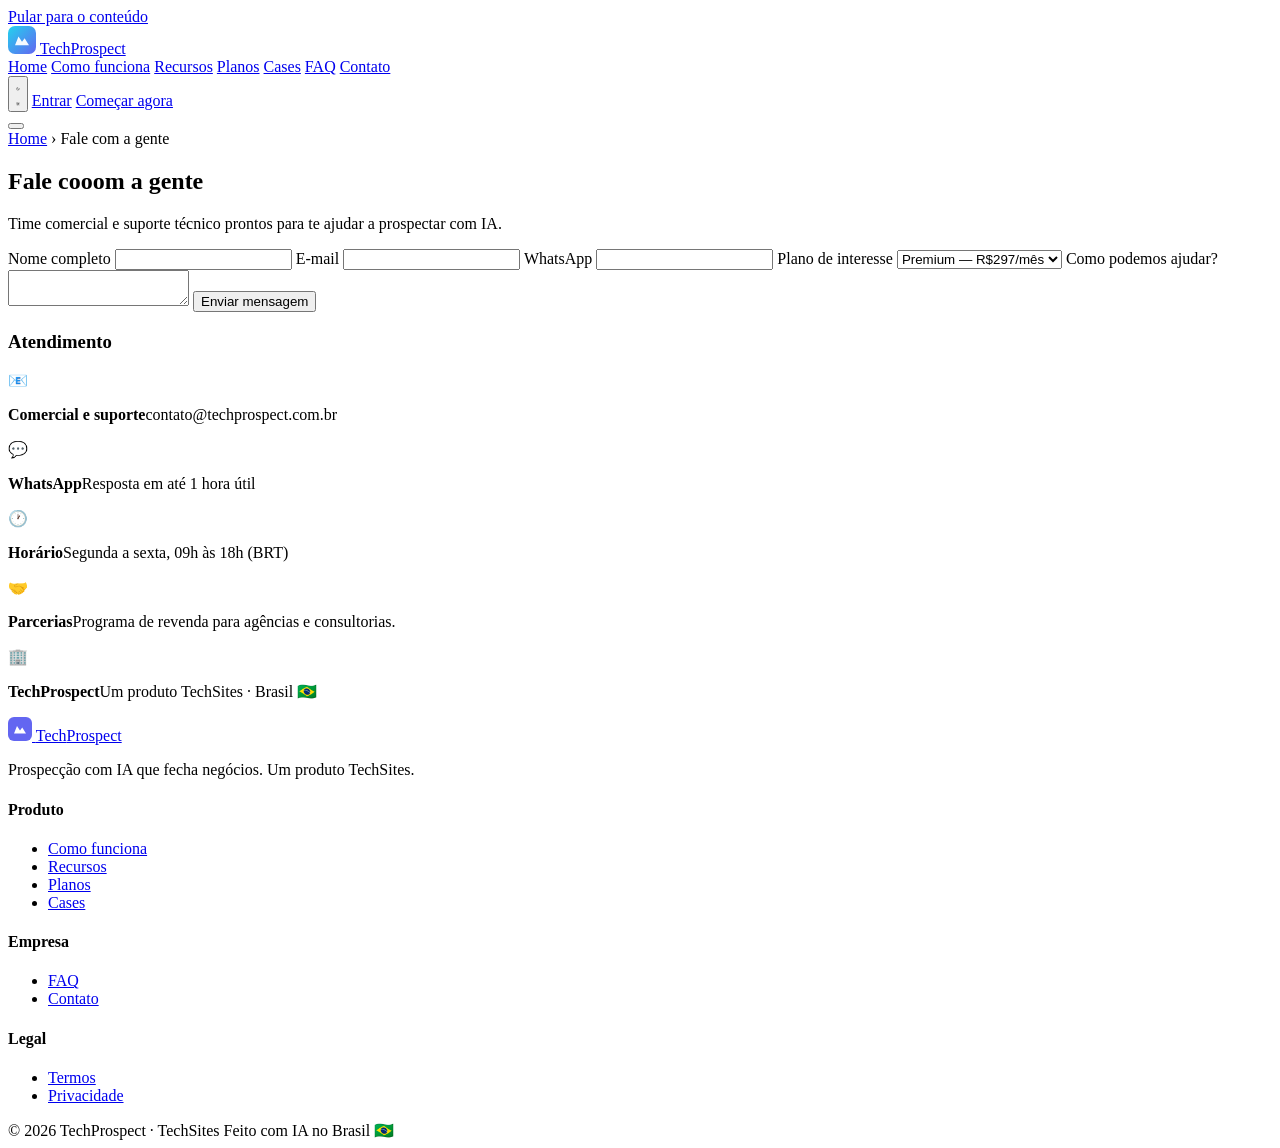
==== index.html @ e8fd4599 "update(techprospect-review/index.html): WYSIWYG edit — 18/04/2026, 16:47:37" ====
<!DOCTYPE html>
<html lang="pt-BR" data-theme="dark"><head>
<meta charset="UTF-8">
<meta name="viewport" content="width=device-width, initial-scale=1.0">
<title>Contato — TechProspect</title>
<meta name="description" content="Fale com o time TechProspect. Atendimento comercial, suporte técnico e parcerias para agências e revendas.">
<meta name="robots" content="index, follow">
<meta name="author" content="TechProspect by TechSites">
<meta name="theme-color" content="#0B1221">
<link rel="canonical" href="https://techprospect.pages.dev/contato.html">

<meta property="og:type" content="website">
<meta property="og:title" content="Contato — TechProspect">
<meta property="og:description" content="Fale com o time TechProspect. Atendimento comercial, suporte técnico e parcerias para agências e revendas.">
<meta property="og:image" content="./assets/images/og-cover.svg">
<meta property="og:url" content="https://techprospect.pages.dev/contato.html">
<meta property="og:site_name" content="TechProspect">
<meta property="og:locale" content="pt_BR">

<meta name="twitter:card" content="summary_large_image">
<meta name="twitter:title" content="Contato — TechProspect">
<meta name="twitter:description" content="Fale com o time TechProspect. Atendimento comercial, suporte técnico e parcerias para agências e revendas.">
<meta name="twitter:image" content="./assets/images/og-cover.svg">

<link rel="icon" type="image/svg+xml" href="./assets/images/favicon.svg">
<link rel="preconnect" href="https://fonts.googleapis.com">
<link rel="preconnect" href="https://fonts.gstatic.com" crossorigin="">
<link href="https://fonts.googleapis.com/css2?family=Inter:wght@400;500;600;700;800&amp;family=Space+Grotesk:wght@500;600;700&amp;display=swap" rel="stylesheet">
<link rel="stylesheet" href="./assets/css/base.css">
<link rel="stylesheet" href="./assets/css/style.css">
<script type="application/ld+json">
{
  "@context": "https://schema.org",
  "@type": "ContactPage",
  "name": "Contato TechProspect",
  "url": "https://techprospect.pages.dev/contato.html"
}
</script>
<script>
/* Theme bootstrap — evita FOUC. Padrão sempre dark quando nada salvo. */
(function(){
  try {
    var t = localStorage.getItem('tp-theme');
    document.documentElement.setAttribute('data-theme', t === 'light' ? 'light' : 'dark');
  } catch(e) {
    document.documentElement.setAttribute('data-theme','dark');
  }
})();
</script>
<script>
/* TechSites WYSIWYG config — usado pelo editor local techsites-editor.js.
   O snippet oficial do Worker v2 (PROMPT-WYSIWYG-SETUP.md) depende de
   /editor-bundle.js no Worker, que hoje retorna 404. Mantemos esta config
   exposta em window.__TECHSITES_EDITOR__ para quando a infra estiver pronta
   e para qualquer integração manual via /api/save-template. Não modificar. */
(function(){
  var SITE_ID = 'techprospect-review';
  var WORKER_URL = 'https://techsites-editor-api.reynaldodallin.workers.dev';
  window.__TECHSITES_EDITOR__ = {
    siteId: SITE_ID,
    workerUrl: WORKER_URL,
    saveEndpoint: WORKER_URL + '/api/save-template',
    githubOwner: 'reynaldodallin',
    githubRepo: 'techprospect-site',
    githubBranch: 'main'
  };
  if (new URLSearchParams(window.location.search).get('edit') === '1') {
    try { localStorage.setItem('techsites_auth','1'); } catch(e) {}
  }
})();
</script>
</head>
<body class="">
<a href="#top" class="skip-link">Pular para o conteúdo</a>

<header class="nav" role="banner">
  <div class="container nav__inner">
    <a href="./" class="brand" aria-label="TechProspect — Página inicial">
      <span class="brand__mark" aria-hidden="true">
        <svg viewBox="0 0 32 32" width="28" height="28"><defs><linearGradient id="g" x1="0" x2="1" y1="0" y2="1"><stop offset="0" stop-color="#22d3ee"></stop><stop offset="1" stop-color="#6366f1"></stop></linearGradient></defs><rect width="32" height="32" rx="8" fill="url(#g)"></rect><path d="M8 22l4-10 4 6 3-4 5 8H8z" fill="#fff" opacity=".95"></path></svg>
      </span>
      <span class="brand__name">Tech<span>Prospect</span></span>
    </a>
    <nav class="nav__links" aria-label="Principal">
      <a href="./">Home</a>
      <a href="./como-funciona.html">Como funciona</a>
      <a href="./recursos.html">Recursos</a>
      <a href="./planos.html">Planos</a>
      <a href="./cases.html">Cases</a>
      <a href="./faq.html">FAQ</a>
      <a href="./contato.html" aria-current="page">Contato</a>
    </nav>
    <div class="nav__cta">
          <button class="theme-toggle" type="button" data-theme-toggle="" aria-label="Ativar tema claro" aria-pressed="false" title="Alternar tema">
      <svg class="theme-toggle__moon" viewBox="0 0 24 24" fill="none" stroke="currentColor" stroke-width="2" stroke-linecap="round" stroke-linejoin="round" aria-hidden="true"><path d="M21 12.79A9 9 0 1 1 11.21 3 7 7 0 0 0 21 12.79z"></path></svg>
      <svg class="theme-toggle__sun" viewBox="0 0 24 24" fill="none" stroke="currentColor" stroke-width="2" stroke-linecap="round" stroke-linejoin="round" aria-hidden="true"><circle cx="12" cy="12" r="4"></circle><path d="M12 2v2M12 20v2M4.93 4.93l1.41 1.41M17.66 17.66l1.41 1.41M2 12h2M20 12h2M4.93 19.07l1.41-1.41M17.66 6.34l1.41-1.41"></path></svg>
    </button>
<a href="./contato.html" class="btn btn--ghost">Entrar</a>
      <a href="./planos.html" class="btn btn--primary">Começar agora</a>
    </div>
    <button class="nav__burger" aria-label="Abrir menu" aria-expanded="false" id="burger">
      <span></span><span></span><span></span>
    </button>
  </div>
</header>
<nav class="breadcrumbs" aria-label="Você está em">
  <div class="container">
    <a href="./">Home</a> <span aria-hidden="true">›</span>
    <span aria-current="page">Fale com a gente</span>
  </div>
</nav>
<section class="page-hero">
  <div class="page-hero__bg" aria-hidden="true">
    <div class="orb orb--a"></div>
    <div class="orb orb--b"></div>
    <div class="grid-lines"></div>
  </div>
  <div class="container page-hero__inner">
    <h1 data-editable="text">Fale cooom a gente</h1>
    <p class="lead" data-editable="rich">Time comercial e suporte técnico prontos para te ajudar a prospectar com IA.</p>
  </div>
</section>

<main id="top">

<section class="section">
  <div class="container">
    <div class="contact-grid">
      <form class="form" data-form="contact" novalidate="">
        <label>Nome completo
          <input type="text" name="nome" required="" autocomplete="name">
        </label>
        <label>E-mail
          <input type="email" name="email" required="" autocomplete="email">
        </label>
        <label>WhatsApp
          <input type="tel" name="whatsapp" required="" autocomplete="tel">
        </label>
        <label>Plano de interesse
          <select name="plano">
            <option value="basic">Basic — R$97/mês</option>
            <option value="premium" selected="">Premium — R$297/mês</option>
            <option value="parceria">Parceria / Agência</option>
            <option value="outro">Outro</option>
          </select>
        </label>
        <label>Como podemos ajudar?
          <textarea name="mensagem" required=""></textarea>
        </label>
        <button type="submit" class="btn btn--primary btn--lg">Enviar mensagem</button>
        <p data-status="" hidden="" style="color:#86efac;margin:0;font-size:14px"></p>
      </form>

      <div class="contact-info">
        <h3 data-editable="text">Atendimento</h3>
        <div class="info-item">
          <span>📧</span>
          <p><strong data-editable="text">Comercial e suporte</strong><span data-editable="text">contato@techprospect.com.br</span></p>
        </div>
        <div class="info-item">
          <span>💬</span>
          <p><strong data-editable="text">WhatsApp</strong><span data-editable="text">Resposta em até 1 hora útil</span></p>
        </div>
        <div class="info-item">
          <span>🕐</span>
          <p><strong data-editable="text">Horário</strong><span data-editable="text">Segunda a sexta, 09h às 18h (BRT)</span></p>
        </div>
        <div class="info-item">
          <span>🤝</span>
          <p><strong data-editable="text">Parcerias</strong><span data-editable="text">Programa de revenda para agências e consultorias.</span></p>
        </div>
        <div class="info-item">
          <span>🏢</span>
          <p><strong data-editable="text">TechProspect</strong><span data-editable="text">Um produto TechSites · Brasil 🇧🇷</span></p>
        </div>
      </div>
    </div>
  </div>
</section>

</main>
<footer class="foot">
  <div class="container foot__grid">
    <div>
      <a href="./" class="brand">
        <span class="brand__mark" aria-hidden="true">
          <svg viewBox="0 0 32 32" width="24" height="24"><rect width="32" height="32" rx="8" fill="#6366f1"></rect><path d="M8 22l4-10 4 6 3-4 5 8H8z" fill="#fff"></path></svg>
        </span>
        <span class="brand__name">Tech<span>Prospect</span></span>
      </a>
      <p class="foot__tag" data-editable="rich">Prospecção com IA que fecha negócios. Um produto TechSites.</p>
    </div>
    <div>
      <h4>Produto</h4>
      <ul>
        <li><a href="./como-funciona.html">Como funciona</a></li>
        <li><a href="./recursos.html">Recursos</a></li>
        <li><a href="./planos.html">Planos</a></li>
        <li><a href="./cases.html">Cases</a></li>
      </ul>
    </div>
    <div>
      <h4>Empresa</h4>
      <ul>
        <li><a href="./faq.html">FAQ</a></li>
        <li><a href="./contato.html">Contato</a></li>
      </ul>
    </div>
    <div>
      <h4>Legal</h4>
      <ul>
        <li><a href="./termos.html">Termos</a></li>
        <li><a href="./privacidade.html">Privacidade</a></li>
      </ul>
    </div>
  </div>
  <div class="container foot__bottom">
    <span>© <span id="year">2026</span> TechProspect · TechSites</span>
    <span>Feito com IA no Brasil 🇧🇷</span>
  </div>
</footer>

<script src="./assets/js/app.js" defer=""></script>




<!-- TechSites Editor -->
<script src="./assets/js/techsites-editor.js?v=2.0" defer></script>
</body></html>
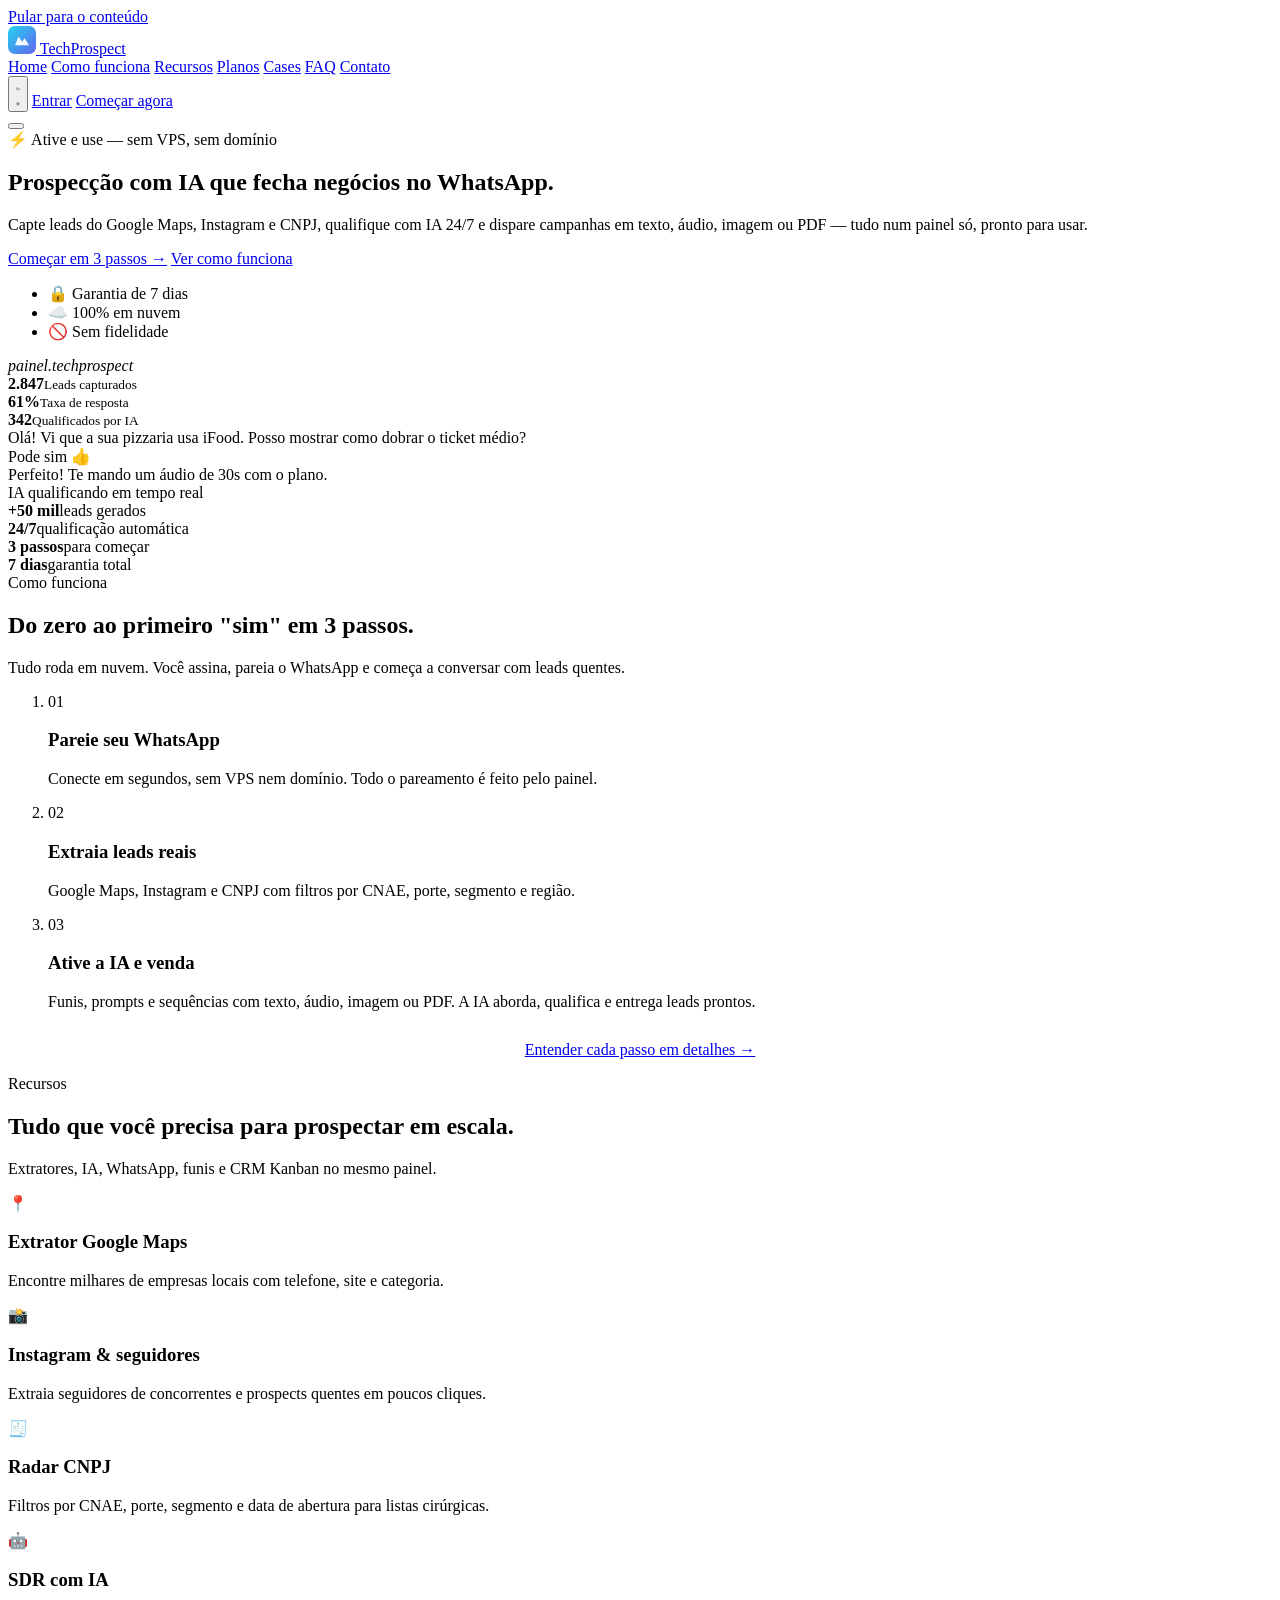
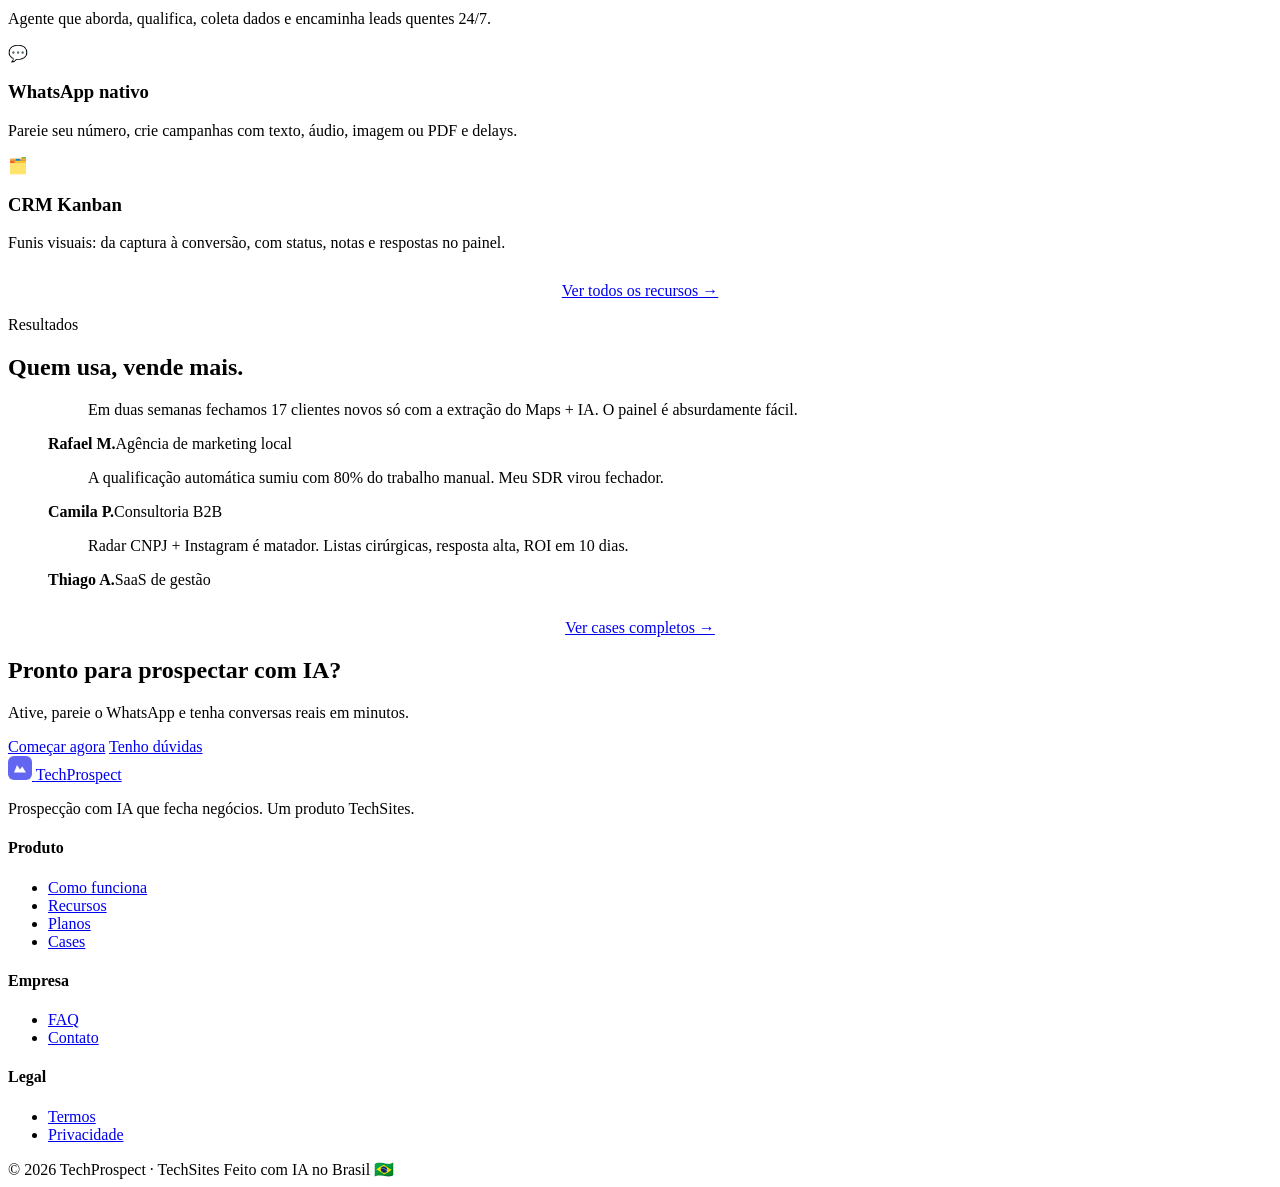
==== commit c1b77f00: "update(techprospect-review/index.html): WYSIWYG edit — 18/04/2026, 16:48:06" ====
--- a/index.html
+++ b/index.html
@@ -2,38 +2,56 @@
 <html lang="pt-BR" data-theme="dark"><head>
 <meta charset="UTF-8">
 <meta name="viewport" content="width=device-width, initial-scale=1.0">
-<title>Contato — TechProspect</title>
-<meta name="description" content="Fale com o time TechProspect. Atendimento comercial, suporte técnico e parcerias para agências e revendas.">
+<title>TechProspect — Prospecção com IA, WhatsApp e Funis</title>
+<meta name="description" content="Plataforma de prospecção com IA: extratores do Google Maps, Instagram e CNPJ, disparos no WhatsApp, funis e CRM Kanban. Ative, pareie e comece em minutos.">
 <meta name="robots" content="index, follow">
 <meta name="author" content="TechProspect by TechSites">
 <meta name="theme-color" content="#0B1221">
-<link rel="canonical" href="https://techprospect.pages.dev/contato.html">
+<link rel="canonical" href="https://techprospect.pages.dev/">
 
 <meta property="og:type" content="website">
-<meta property="og:title" content="Contato — TechProspect">
-<meta property="og:description" content="Fale com o time TechProspect. Atendimento comercial, suporte técnico e parcerias para agências e revendas.">
+<meta property="og:title" content="TechProspect — Prospecção com IA que fecha negócios">
+<meta property="og:description" content="IA + WhatsApp + Google Maps + Instagram + CNPJ. Capte, qualifique e feche leads em piloto automático. Sem VPS, sem domínio.">
 <meta property="og:image" content="./assets/images/og-cover.svg">
-<meta property="og:url" content="https://techprospect.pages.dev/contato.html">
+<meta property="og:url" content="https://techprospect.pages.dev/">
 <meta property="og:site_name" content="TechProspect">
 <meta property="og:locale" content="pt_BR">
 
 <meta name="twitter:card" content="summary_large_image">
-<meta name="twitter:title" content="Contato — TechProspect">
-<meta name="twitter:description" content="Fale com o time TechProspect. Atendimento comercial, suporte técnico e parcerias para agências e revendas.">
+<meta name="twitter:title" content="TechProspect — Prospecção com IA que fecha negócios">
+<meta name="twitter:description" content="IA + WhatsApp + Google Maps + Instagram + CNPJ. Capte, qualifique e feche leads em piloto automático.">
 <meta name="twitter:image" content="./assets/images/og-cover.svg">
 
 <link rel="icon" type="image/svg+xml" href="./assets/images/favicon.svg">
 <link rel="preconnect" href="https://fonts.googleapis.com">
 <link rel="preconnect" href="https://fonts.gstatic.com" crossorigin="">
 <link href="https://fonts.googleapis.com/css2?family=Inter:wght@400;500;600;700;800&amp;family=Space+Grotesk:wght@500;600;700&amp;display=swap" rel="stylesheet">
+
 <link rel="stylesheet" href="./assets/css/base.css">
 <link rel="stylesheet" href="./assets/css/style.css">
+
 <script type="application/ld+json">
 {
   "@context": "https://schema.org",
-  "@type": "ContactPage",
-  "name": "Contato TechProspect",
-  "url": "https://techprospect.pages.dev/contato.html"
+  "@graph": [
+    {
+      "@type": "Organization",
+      "name": "TechProspect",
+      "url": "https://techprospect.pages.dev/",
+      "logo": "https://techprospect.pages.dev/assets/images/favicon.svg",
+      "parentOrganization": { "@type": "Organization", "name": "TechSites" },
+      "contactPoint": { "@type": "ContactPoint", "email": "contato@techprospect.com.br", "contactType": "customer support" }
+    },
+    {
+      "@type": "SoftwareApplication",
+      "name": "TechProspect",
+      "applicationCategory": "BusinessApplication",
+      "operatingSystem": "Web",
+      "description": "Plataforma SaaS de prospecção com IA: extratores (Google Maps, Instagram, CNPJ), WhatsApp, funis, CRM Kanban e qualificação 24/7.",
+      "offers": { "@type": "AggregateOffer", "priceCurrency": "BRL", "lowPrice": "97", "highPrice": "297" },
+      "publisher": { "@type": "Organization", "name": "TechSites" }
+    }
+  ]
 }
 </script>
 <script>
@@ -71,6 +89,7 @@
 </script>
 </head>
 <body class="">
+
 <a href="#top" class="skip-link">Pular para o conteúdo</a>
 
 <header class="nav" role="banner">
@@ -82,13 +101,13 @@
       <span class="brand__name">Tech<span>Prospect</span></span>
     </a>
     <nav class="nav__links" aria-label="Principal">
-      <a href="./">Home</a>
+      <a href="./" aria-current="page">Home</a>
       <a href="./como-funciona.html">Como funciona</a>
       <a href="./recursos.html">Recursos</a>
       <a href="./planos.html">Planos</a>
       <a href="./cases.html">Cases</a>
       <a href="./faq.html">FAQ</a>
-      <a href="./contato.html" aria-current="page">Contato</a>
+      <a href="./contato.html">Contato</a>
     </nav>
     <div class="nav__cta">
           <button class="theme-toggle" type="button" data-theme-toggle="" aria-label="Ativar tema claro" aria-pressed="false" title="Alternar tema">
@@ -103,82 +122,172 @@
     </button>
   </div>
 </header>
-<nav class="breadcrumbs" aria-label="Você está em">
-  <div class="container">
-    <a href="./">Home</a> <span aria-hidden="true">›</span>
-    <span aria-current="page">Fale com a gente</span>
-  </div>
-</nav>
-<section class="page-hero">
-  <div class="page-hero__bg" aria-hidden="true">
+
+<main id="top">
+
+<section class="hero">
+  <div class="hero__bg" aria-hidden="true">
     <div class="orb orb--a"></div>
     <div class="orb orb--b"></div>
     <div class="grid-lines"></div>
   </div>
-  <div class="container page-hero__inner">
-    <h1 data-editable="text">Fale cooom a gente</h1>
-    <p class="lead" data-editable="rich">Time comercial e suporte técnico prontos para te ajudar a prospectar com IA.</p>
-  </div>
-</section>
-
-<main id="top">
+  <div class="container hero__grid">
+    <div class="hero__copy">
+      <span class="badge" data-editable="text">⚡ Ative e use — sem VPS, sem domínio</span>
+      <h1 data-editable="text">Prospecção com <span class="grad">IA que fecha</span> negócios no WhatsApp.</h1>
+      <p class="lead" data-editable="rich">Capte leads do Google Maps, Instagram e CNPJ, qualifique com IA 24/7 e dispare campanhas em texto, áudio, imagem ou PDF — tudo num painel só, pronto para usar.</p>
+      <div class="hero__ctas">
+        <a href="./planos.html" class="btn btn--primary btn--lg" data-editable="link">Começar em 3 passos →</a>
+        <a href="./como-funciona.html" class="btn btn--outline btn--lg" data-editable="link">Ver como funciona</a>
+      </div>
+      <ul class="hero__trust">
+        <li data-editable="text">🔒 Garantia de 7 dias</li>
+        <li data-editable="text">☁️ 100% em nuvem</li>
+        <li data-editable="text">🚫 Sem fidelidade</li>
+      </ul>
+    </div>
+    <div class="hero__visual">
+      <div class="mock">
+        <div class="mock__head">
+          <span></span><span></span><span></span>
+          <em>painel.techprospect</em>
+        </div>
+        <div class="mock__body">
+          <div class="kpi">
+            <div class="kpi__item"><strong data-editable="text">2.847</strong><small data-editable="text">Leads capturados</small></div>
+            <div class="kpi__item"><strong data-editable="text">61%</strong><small data-editable="text">Taxa de resposta</small></div>
+            <div class="kpi__item"><strong data-editable="text">342</strong><small data-editable="text">Qualificados por IA</small></div>
+          </div>
+          <div class="chat">
+            <div class="bubble bubble--in">Olá! Vi que a sua pizzaria usa iFood. Posso mostrar como dobrar o ticket médio?</div>
+            <div class="bubble bubble--out">Pode sim 👍</div>
+            <div class="bubble bubble--in">Perfeito! Te mando um áudio de 30s com o plano.</div>
+            <div class="typing" aria-hidden="true"><span></span><span></span><span></span></div>
+          </div>
+          <div class="tag">IA qualificando em tempo real</div>
+        </div>
+      </div>
+    </div>
+  </div>
+</section>
+
+<section class="stripe">
+  <div class="container stripe__grid">
+    <div><strong data-editable="text">+50 mil</strong><span data-editable="text">leads gerados</span></div>
+    <div><strong data-editable="text">24/7</strong><span data-editable="text">qualificação automática</span></div>
+    <div><strong data-editable="text">3 passos</strong><span data-editable="text">para começar</span></div>
+    <div><strong data-editable="text">7 dias</strong><span data-editable="text">garantia total</span></div>
+  </div>
+</section>
 
 <section class="section">
   <div class="container">
-    <div class="contact-grid">
-      <form class="form" data-form="contact" novalidate="">
-        <label>Nome completo
-          <input type="text" name="nome" required="" autocomplete="name">
-        </label>
-        <label>E-mail
-          <input type="email" name="email" required="" autocomplete="email">
-        </label>
-        <label>WhatsApp
-          <input type="tel" name="whatsapp" required="" autocomplete="tel">
-        </label>
-        <label>Plano de interesse
-          <select name="plano">
-            <option value="basic">Basic — R$97/mês</option>
-            <option value="premium" selected="">Premium — R$297/mês</option>
-            <option value="parceria">Parceria / Agência</option>
-            <option value="outro">Outro</option>
-          </select>
-        </label>
-        <label>Como podemos ajudar?
-          <textarea name="mensagem" required=""></textarea>
-        </label>
-        <button type="submit" class="btn btn--primary btn--lg">Enviar mensagem</button>
-        <p data-status="" hidden="" style="color:#86efac;margin:0;font-size:14px"></p>
-      </form>
-
-      <div class="contact-info">
-        <h3 data-editable="text">Atendimento</h3>
-        <div class="info-item">
-          <span>📧</span>
-          <p><strong data-editable="text">Comercial e suporte</strong><span data-editable="text">contato@techprospect.com.br</span></p>
-        </div>
-        <div class="info-item">
-          <span>💬</span>
-          <p><strong data-editable="text">WhatsApp</strong><span data-editable="text">Resposta em até 1 hora útil</span></p>
-        </div>
-        <div class="info-item">
-          <span>🕐</span>
-          <p><strong data-editable="text">Horário</strong><span data-editable="text">Segunda a sexta, 09h às 18h (BRT)</span></p>
-        </div>
-        <div class="info-item">
-          <span>🤝</span>
-          <p><strong data-editable="text">Parcerias</strong><span data-editable="text">Programa de revenda para agências e consultorias.</span></p>
-        </div>
-        <div class="info-item">
-          <span>🏢</span>
-          <p><strong data-editable="text">TechProspect</strong><span data-editable="text">Um produto TechSites · Brasil 🇧🇷</span></p>
-        </div>
-      </div>
+    <header class="sec-head">
+      <span class="eyebrow" data-editable="text">Como funciona</span>
+      <h2 data-editable="text">Do zero ao primeiro "sim" em <span class="grad">3 passos</span>.</h2>
+      <p data-editable="rich">Tudo roda em nuvem. Você assina, pareia o WhatsApp e começa a conversar com leads quentes.</p>
+    </header>
+    <ol class="steps">
+      <li>
+        <div class="steps__num">01</div>
+        <h3 data-editable="text">Pareie seu WhatsApp</h3>
+        <p data-editable="rich">Conecte em segundos, sem VPS nem domínio. Todo o pareamento é feito pelo painel.</p>
+      </li>
+      <li>
+        <div class="steps__num">02</div>
+        <h3 data-editable="text">Extraia leads reais</h3>
+        <p data-editable="rich">Google Maps, Instagram e CNPJ com filtros por CNAE, porte, segmento e região.</p>
+      </li>
+      <li>
+        <div class="steps__num">03</div>
+        <h3 data-editable="text">Ative a IA e venda</h3>
+        <p data-editable="rich">Funis, prompts e sequências com texto, áudio, imagem ou PDF. A IA aborda, qualifica e entrega leads prontos.</p>
+      </li>
+    </ol>
+    <p style="text-align:center;margin-top:30px"><a href="./como-funciona.html" class="btn btn--outline" data-editable="link">Entender cada passo em detalhes →</a></p>
+  </div>
+</section>
+
+<section class="section section--alt">
+  <div class="container">
+    <header class="sec-head">
+      <span class="eyebrow" data-editable="text">Recursos</span>
+      <h2 data-editable="text">Tudo que você precisa para <span class="grad">prospectar em escala</span>.</h2>
+      <p data-editable="rich">Extratores, IA, WhatsApp, funis e CRM Kanban no mesmo painel.</p>
+    </header>
+    <div class="features">
+      <article class="feature">
+        <div class="feature__icon" style="--c1:#22d3ee;--c2:#3b82f6" aria-hidden="true">📍</div>
+        <h3 data-editable="text">Extrator Google Maps</h3>
+        <p data-editable="rich">Encontre milhares de empresas locais com telefone, site e categoria.</p>
+      </article>
+      <article class="feature">
+        <div class="feature__icon" style="--c1:#f472b6;--c2:#a855f7" aria-hidden="true">📸</div>
+        <h3 data-editable="text">Instagram &amp; seguidores</h3>
+        <p data-editable="rich">Extraia seguidores de concorrentes e prospects quentes em poucos cliques.</p>
+      </article>
+      <article class="feature">
+        <div class="feature__icon" style="--c1:#34d399;--c2:#059669" aria-hidden="true">🧾</div>
+        <h3 data-editable="text">Radar CNPJ</h3>
+        <p data-editable="rich">Filtros por CNAE, porte, segmento e data de abertura para listas cirúrgicas.</p>
+      </article>
+      <article class="feature">
+        <div class="feature__icon" style="--c1:#fbbf24;--c2:#f97316" aria-hidden="true">🤖</div>
+        <h3 data-editable="text">SDR com IA</h3>
+        <p data-editable="rich">Agente que aborda, qualifica, coleta dados e encaminha leads quentes 24/7.</p>
+      </article>
+      <article class="feature">
+        <div class="feature__icon" style="--c1:#38bdf8;--c2:#6366f1" aria-hidden="true">💬</div>
+        <h3 data-editable="text">WhatsApp nativo</h3>
+        <p data-editable="rich">Pareie seu número, crie campanhas com texto, áudio, imagem ou PDF e delays.</p>
+      </article>
+      <article class="feature">
+        <div class="feature__icon" style="--c1:#fb7185;--c2:#ef4444" aria-hidden="true">🗂️</div>
+        <h3 data-editable="text">CRM Kanban</h3>
+        <p data-editable="rich">Funis visuais: da captura à conversão, com status, notas e respostas no painel.</p>
+      </article>
+    </div>
+    <p style="text-align:center;margin-top:30px"><a href="./recursos.html" class="btn btn--outline" data-editable="link">Ver todos os recursos →</a></p>
+  </div>
+</section>
+
+<section class="section">
+  <div class="container">
+    <header class="sec-head">
+      <span class="eyebrow" data-editable="text">Resultados</span>
+      <h2 data-editable="text">Quem usa, <span class="grad">vende mais</span>.</h2>
+    </header>
+    <div class="testimonials">
+      <figure class="quote">
+        <blockquote data-editable="rich">Em duas semanas fechamos 17 clientes novos só com a extração do Maps + IA. O painel é absurdamente fácil.</blockquote>
+        <figcaption><strong data-editable="text">Rafael M.</strong><span data-editable="text">Agência de marketing local</span></figcaption>
+      </figure>
+      <figure class="quote">
+        <blockquote data-editable="rich">A qualificação automática sumiu com 80% do trabalho manual. Meu SDR virou fechador.</blockquote>
+        <figcaption><strong data-editable="text">Camila P.</strong><span data-editable="text">Consultoria B2B</span></figcaption>
+      </figure>
+      <figure class="quote">
+        <blockquote data-editable="rich">Radar CNPJ + Instagram é matador. Listas cirúrgicas, resposta alta, ROI em 10 dias.</blockquote>
+        <figcaption><strong data-editable="text">Thiago A.</strong><span data-editable="text">SaaS de gestão</span></figcaption>
+      </figure>
+    </div>
+    <p style="text-align:center;margin-top:30px"><a href="./cases.html" class="btn btn--outline" data-editable="link">Ver cases completos →</a></p>
+  </div>
+</section>
+
+<section class="cta">
+  <div class="container cta__inner">
+    <h2 data-editable="text">Pronto para <span class="grad">prospectar com IA</span>?</h2>
+    <p data-editable="rich">Ative, pareie o WhatsApp e tenha conversas reais em minutos.</p>
+    <div class="cta__actions">
+      <a href="./planos.html" class="btn btn--primary btn--lg" data-editable="link">Começar agora</a>
+      <a href="./faq.html" class="btn btn--ghost btn--lg" data-editable="link">Tenho dúvidas</a>
     </div>
   </div>
 </section>
 
 </main>
+
 <footer class="foot">
   <div class="container foot__grid">
     <div>
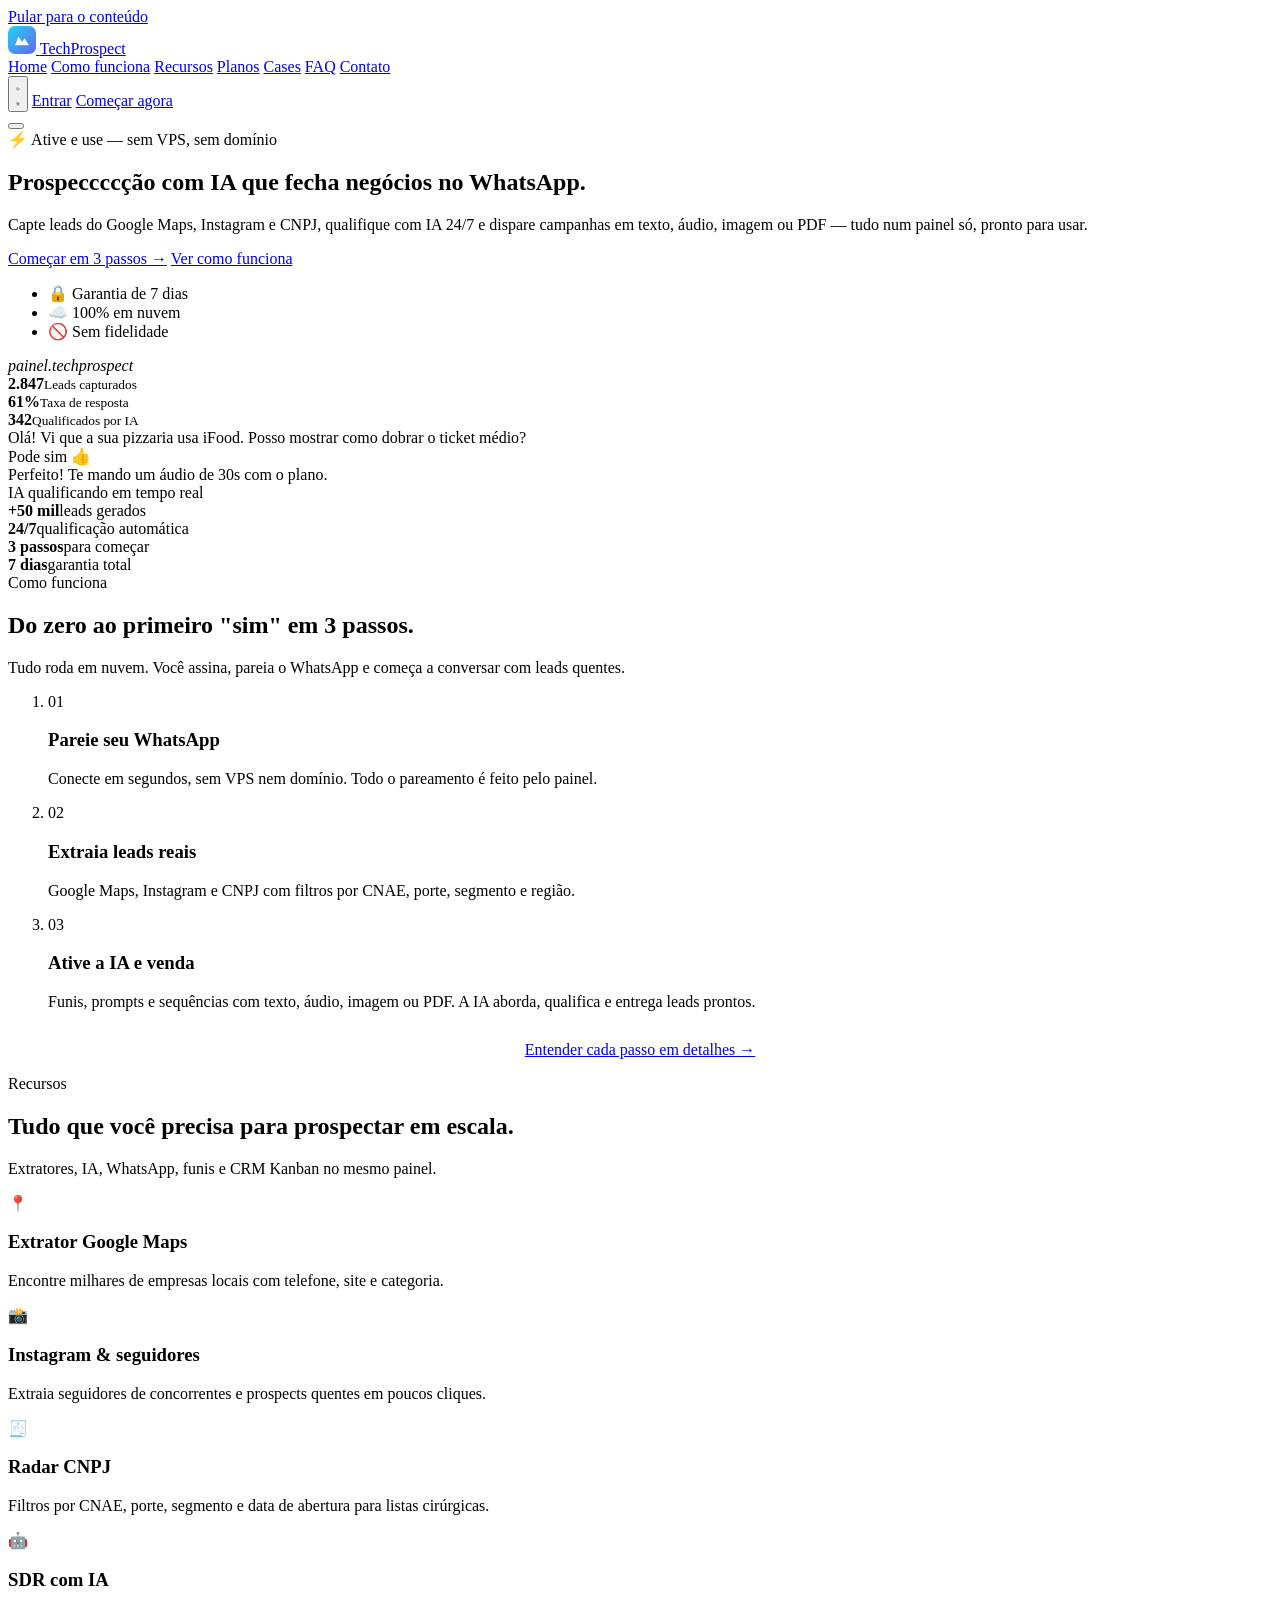
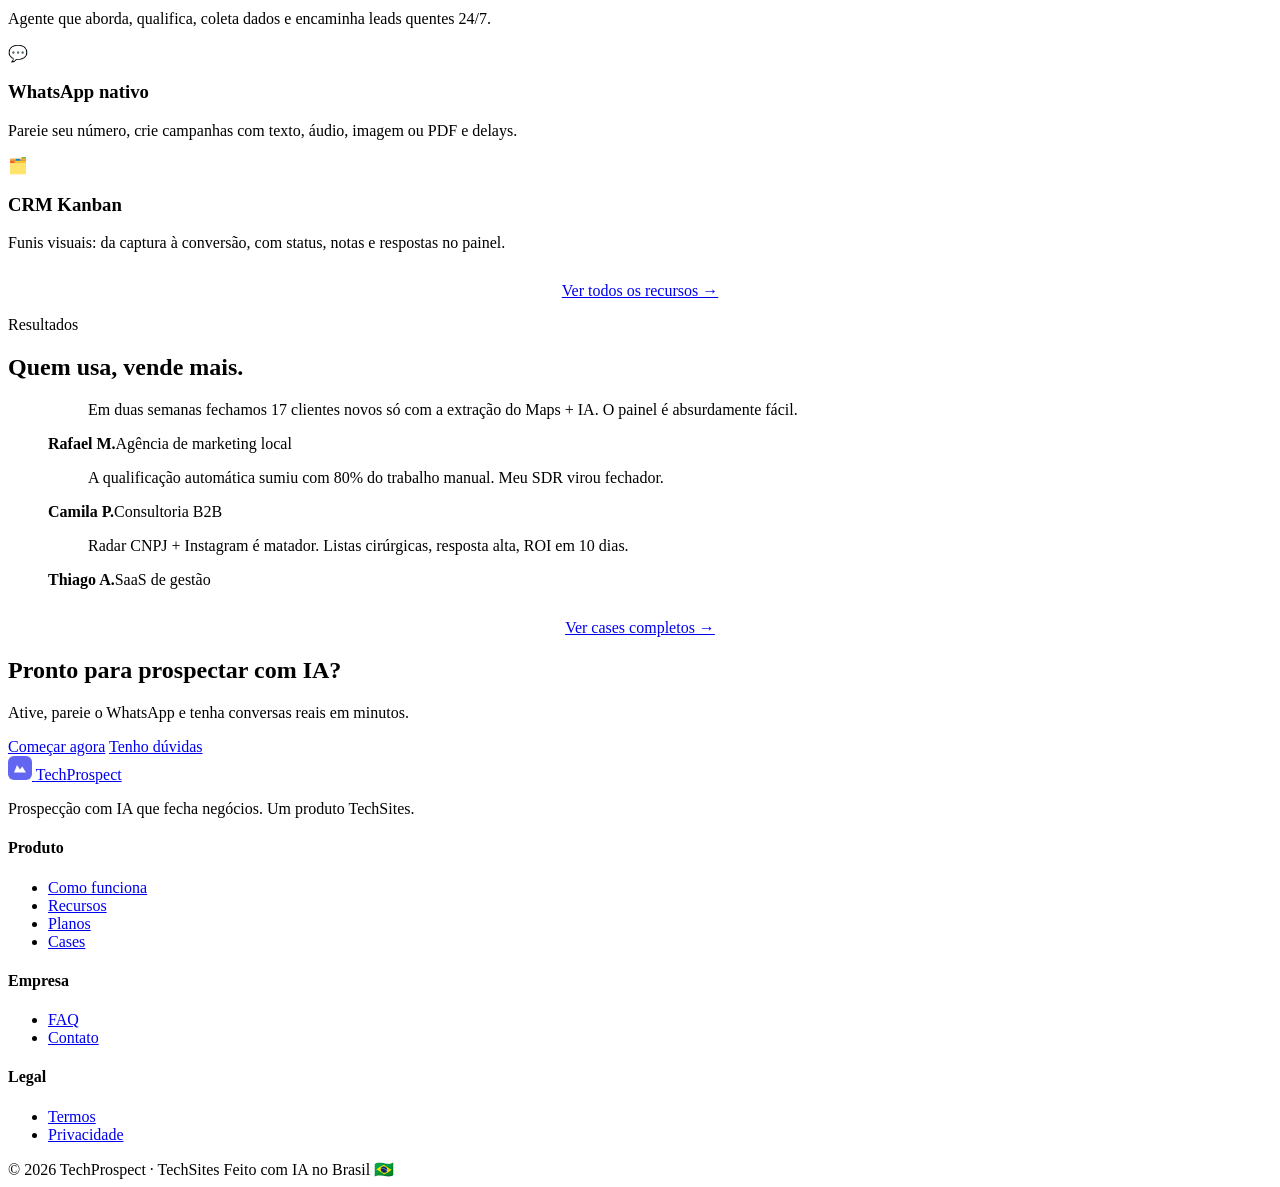
==== commit 3471e8de: "update(techprospect-review/index.html): WYSIWYG edit — 18/04/2026, 16:51:09" ====
--- a/index.html
+++ b/index.html
@@ -87,7 +87,7 @@
   }
 })();
 </script>
-</head>
+<style id="_goober"> .go1475592160{height:0;}.go1671063245{height:auto;}.go1888806478{display:flex;flex-wrap:wrap;flex-grow:1;}@media (min-width:600px){.go1888806478{flex-grow:initial;min-width:288px;}}.go167266335{background-color:#313131;font-size:0.875rem;line-height:1.43;letter-spacing:0.01071em;color:#fff;align-items:center;padding:6px 16px;border-radius:4px;box-shadow:0px 3px 5px -1px rgba(0,0,0,0.2),0px 6px 10px 0px rgba(0,0,0,0.14),0px 1px 18px 0px rgba(0,0,0,0.12);}.go3162094071{padding-left:20px;}.go3844575157{background-color:#313131;}.go1725278324{background-color:#43a047;}.go3651055292{background-color:#d32f2f;}.go4215275574{background-color:#ff9800;}.go1930647212{background-color:#2196f3;}.go946087465{display:flex;align-items:center;padding:8px 0;}.go703367398{display:flex;align-items:center;margin-left:auto;padding-left:16px;margin-right:-8px;}.go3963613292{width:100%;position:relative;transform:translateX(0);top:0;right:0;bottom:0;left:0;min-width:288px;}.go1141946668{box-sizing:border-box;display:flex;max-height:100%;position:fixed;z-index:1400;height:auto;width:auto;transition:top 300ms ease 0ms,right 300ms ease 0ms,bottom 300ms ease 0ms,left 300ms ease 0ms,max-width 300ms ease 0ms;pointer-events:none;max-width:calc(100% - 40px);}.go1141946668 .notistack-CollapseWrapper{padding:6px 0px;transition:padding 300ms ease 0ms;}@media (max-width:599.95px){.go1141946668{width:100%;max-width:calc(100% - 32px);}}.go3868796639 .notistack-CollapseWrapper{padding:2px 0px;}.go3118922589{top:14px;flex-direction:column;}.go1453831412{bottom:14px;flex-direction:column-reverse;}.go4027089540{left:20px;}@media (min-width:600px){.go4027089540{align-items:flex-start;}}@media (max-width:599.95px){.go4027089540{left:16px;}}.go2989568495{right:20px;}@media (min-width:600px){.go2989568495{align-items:flex-end;}}@media (max-width:599.95px){.go2989568495{right:16px;}}.go4034260886{left:50%;transform:translateX(-50%);}@media (min-width:600px){.go4034260886{align-items:center;}}</style><style type="text/css">[data-sonner-toaster][dir=ltr],html[dir=ltr]{--toast-icon-margin-start:-3px;--toast-icon-margin-end:4px;--toast-svg-margin-start:-1px;--toast-svg-margin-end:0px;--toast-button-margin-start:auto;--toast-button-margin-end:0;--toast-close-button-start:0;--toast-close-button-end:unset;--toast-close-button-transform:translate(-35%, -35%)}[data-sonner-toaster][dir=rtl],html[dir=rtl]{--toast-icon-margin-start:4px;--toast-icon-margin-end:-3px;--toast-svg-margin-start:0px;--toast-svg-margin-end:-1px;--toast-button-margin-start:0;--toast-button-margin-end:auto;--toast-close-button-start:unset;--toast-close-button-end:0;--toast-close-button-transform:translate(35%, -35%)}[data-sonner-toaster]{position:fixed;width:var(--width);font-family:ui-sans-serif,system-ui,-apple-system,BlinkMacSystemFont,Segoe UI,Roboto,Helvetica Neue,Arial,Noto Sans,sans-serif,Apple Color Emoji,Segoe UI Emoji,Segoe UI Symbol,Noto Color Emoji;--gray1:hsl(0, 0%, 99%);--gray2:hsl(0, 0%, 97.3%);--gray3:hsl(0, 0%, 95.1%);--gray4:hsl(0, 0%, 93%);--gray5:hsl(0, 0%, 90.9%);--gray6:hsl(0, 0%, 88.7%);--gray7:hsl(0, 0%, 85.8%);--gray8:hsl(0, 0%, 78%);--gray9:hsl(0, 0%, 56.1%);--gray10:hsl(0, 0%, 52.3%);--gray11:hsl(0, 0%, 43.5%);--gray12:hsl(0, 0%, 9%);--border-radius:8px;box-sizing:border-box;padding:0;margin:0;list-style:none;outline:0;z-index:999999999;transition:transform .4s ease}@media (hover:none) and (pointer:coarse){[data-sonner-toaster][data-lifted=true]{transform:none}}[data-sonner-toaster][data-x-position=right]{right:var(--offset-right)}[data-sonner-toaster][data-x-position=left]{left:var(--offset-left)}[data-sonner-toaster][data-x-position=center]{left:50%;transform:translateX(-50%)}[data-sonner-toaster][data-y-position=top]{top:var(--offset-top)}[data-sonner-toaster][data-y-position=bottom]{bottom:var(--offset-bottom)}[data-sonner-toast]{--y:translateY(100%);--lift-amount:calc(var(--lift) * var(--gap));z-index:var(--z-index);position:absolute;opacity:0;transform:var(--y);touch-action:none;transition:transform .4s,opacity .4s,height .4s,box-shadow .2s;box-sizing:border-box;outline:0;overflow-wrap:anywhere}[data-sonner-toast][data-styled=true]{padding:16px;background:var(--normal-bg);border:1px solid var(--normal-border);color:var(--normal-text);border-radius:var(--border-radius);box-shadow:0 4px 12px rgba(0,0,0,.1);width:var(--width);font-size:13px;display:flex;align-items:center;gap:6px}[data-sonner-toast]:focus-visible{box-shadow:0 4px 12px rgba(0,0,0,.1),0 0 0 2px rgba(0,0,0,.2)}[data-sonner-toast][data-y-position=top]{top:0;--y:translateY(-100%);--lift:1;--lift-amount:calc(1 * var(--gap))}[data-sonner-toast][data-y-position=bottom]{bottom:0;--y:translateY(100%);--lift:-1;--lift-amount:calc(var(--lift) * var(--gap))}[data-sonner-toast][data-styled=true] [data-description]{font-weight:400;line-height:1.4;color:#3f3f3f}[data-rich-colors=true][data-sonner-toast][data-styled=true] [data-description]{color:inherit}[data-sonner-toaster][data-sonner-theme=dark] [data-description]{color:#e8e8e8}[data-sonner-toast][data-styled=true] [data-title]{font-weight:500;line-height:1.5;color:inherit}[data-sonner-toast][data-styled=true] [data-icon]{display:flex;height:16px;width:16px;position:relative;justify-content:flex-start;align-items:center;flex-shrink:0;margin-left:var(--toast-icon-margin-start);margin-right:var(--toast-icon-margin-end)}[data-sonner-toast][data-promise=true] [data-icon]>svg{opacity:0;transform:scale(.8);transform-origin:center;animation:sonner-fade-in .3s ease forwards}[data-sonner-toast][data-styled=true] [data-icon]>*{flex-shrink:0}[data-sonner-toast][data-styled=true] [data-icon] svg{margin-left:var(--toast-svg-margin-start);margin-right:var(--toast-svg-margin-end)}[data-sonner-toast][data-styled=true] [data-content]{display:flex;flex-direction:column;gap:2px}[data-sonner-toast][data-styled=true] [data-button]{border-radius:4px;padding-left:8px;padding-right:8px;height:24px;font-size:12px;color:var(--normal-bg);background:var(--normal-text);margin-left:var(--toast-button-margin-start);margin-right:var(--toast-button-margin-end);border:none;font-weight:500;cursor:pointer;outline:0;display:flex;align-items:center;flex-shrink:0;transition:opacity .4s,box-shadow .2s}[data-sonner-toast][data-styled=true] [data-button]:focus-visible{box-shadow:0 0 0 2px rgba(0,0,0,.4)}[data-sonner-toast][data-styled=true] [data-button]:first-of-type{margin-left:var(--toast-button-margin-start);margin-right:var(--toast-button-margin-end)}[data-sonner-toast][data-styled=true] [data-cancel]{color:var(--normal-text);background:rgba(0,0,0,.08)}[data-sonner-toaster][data-sonner-theme=dark] [data-sonner-toast][data-styled=true] [data-cancel]{background:rgba(255,255,255,.3)}[data-sonner-toast][data-styled=true] [data-close-button]{position:absolute;left:var(--toast-close-button-start);right:var(--toast-close-button-end);top:0;height:20px;width:20px;display:flex;justify-content:center;align-items:center;padding:0;color:var(--gray12);background:var(--normal-bg);border:1px solid var(--gray4);transform:var(--toast-close-button-transform);border-radius:50%;cursor:pointer;z-index:1;transition:opacity .1s,background .2s,border-color .2s}[data-sonner-toast][data-styled=true] [data-close-button]:focus-visible{box-shadow:0 4px 12px rgba(0,0,0,.1),0 0 0 2px rgba(0,0,0,.2)}[data-sonner-toast][data-styled=true] [data-disabled=true]{cursor:not-allowed}[data-sonner-toast][data-styled=true]:hover [data-close-button]:hover{background:var(--gray2);border-color:var(--gray5)}[data-sonner-toast][data-swiping=true]::before{content:'';position:absolute;left:-100%;right:-100%;height:100%;z-index:-1}[data-sonner-toast][data-y-position=top][data-swiping=true]::before{bottom:50%;transform:scaleY(3) translateY(50%)}[data-sonner-toast][data-y-position=bottom][data-swiping=true]::before{top:50%;transform:scaleY(3) translateY(-50%)}[data-sonner-toast][data-swiping=false][data-removed=true]::before{content:'';position:absolute;inset:0;transform:scaleY(2)}[data-sonner-toast][data-expanded=true]::after{content:'';position:absolute;left:0;height:calc(var(--gap) + 1px);bottom:100%;width:100%}[data-sonner-toast][data-mounted=true]{--y:translateY(0);opacity:1}[data-sonner-toast][data-expanded=false][data-front=false]{--scale:var(--toasts-before) * 0.05 + 1;--y:translateY(calc(var(--lift-amount) * var(--toasts-before))) scale(calc(-1 * var(--scale)));height:var(--front-toast-height)}[data-sonner-toast]>*{transition:opacity .4s}[data-sonner-toast][data-x-position=right]{right:0}[data-sonner-toast][data-x-position=left]{left:0}[data-sonner-toast][data-expanded=false][data-front=false][data-styled=true]>*{opacity:0}[data-sonner-toast][data-visible=false]{opacity:0;pointer-events:none}[data-sonner-toast][data-mounted=true][data-expanded=true]{--y:translateY(calc(var(--lift) * var(--offset)));height:var(--initial-height)}[data-sonner-toast][data-removed=true][data-front=true][data-swipe-out=false]{--y:translateY(calc(var(--lift) * -100%));opacity:0}[data-sonner-toast][data-removed=true][data-front=false][data-swipe-out=false][data-expanded=true]{--y:translateY(calc(var(--lift) * var(--offset) + var(--lift) * -100%));opacity:0}[data-sonner-toast][data-removed=true][data-front=false][data-swipe-out=false][data-expanded=false]{--y:translateY(40%);opacity:0;transition:transform .5s,opacity .2s}[data-sonner-toast][data-removed=true][data-front=false]::before{height:calc(var(--initial-height) + 20%)}[data-sonner-toast][data-swiping=true]{transform:var(--y) translateY(var(--swipe-amount-y,0)) translateX(var(--swipe-amount-x,0));transition:none}[data-sonner-toast][data-swiped=true]{user-select:none}[data-sonner-toast][data-swipe-out=true][data-y-position=bottom],[data-sonner-toast][data-swipe-out=true][data-y-position=top]{animation-duration:.2s;animation-timing-function:ease-out;animation-fill-mode:forwards}[data-sonner-toast][data-swipe-out=true][data-swipe-direction=left]{animation-name:swipe-out-left}[data-sonner-toast][data-swipe-out=true][data-swipe-direction=right]{animation-name:swipe-out-right}[data-sonner-toast][data-swipe-out=true][data-swipe-direction=up]{animation-name:swipe-out-up}[data-sonner-toast][data-swipe-out=true][data-swipe-direction=down]{animation-name:swipe-out-down}@keyframes swipe-out-left{from{transform:var(--y) translateX(var(--swipe-amount-x));opacity:1}to{transform:var(--y) translateX(calc(var(--swipe-amount-x) - 100%));opacity:0}}@keyframes swipe-out-right{from{transform:var(--y) translateX(var(--swipe-amount-x));opacity:1}to{transform:var(--y) translateX(calc(var(--swipe-amount-x) + 100%));opacity:0}}@keyframes swipe-out-up{from{transform:var(--y) translateY(var(--swipe-amount-y));opacity:1}to{transform:var(--y) translateY(calc(var(--swipe-amount-y) - 100%));opacity:0}}@keyframes swipe-out-down{from{transform:var(--y) translateY(var(--swipe-amount-y));opacity:1}to{transform:var(--y) translateY(calc(var(--swipe-amount-y) + 100%));opacity:0}}@media (max-width:600px){[data-sonner-toaster]{position:fixed;right:var(--mobile-offset-right);left:var(--mobile-offset-left);width:100%}[data-sonner-toaster][dir=rtl]{left:calc(var(--mobile-offset-left) * -1)}[data-sonner-toaster] [data-sonner-toast]{left:0;right:0;width:calc(100% - var(--mobile-offset-left) * 2)}[data-sonner-toaster][data-x-position=left]{left:var(--mobile-offset-left)}[data-sonner-toaster][data-y-position=bottom]{bottom:var(--mobile-offset-bottom)}[data-sonner-toaster][data-y-position=top]{top:var(--mobile-offset-top)}[data-sonner-toaster][data-x-position=center]{left:var(--mobile-offset-left);right:var(--mobile-offset-right);transform:none}}[data-sonner-toaster][data-sonner-theme=light]{--normal-bg:#fff;--normal-border:var(--gray4);--normal-text:var(--gray12);--success-bg:hsl(143, 85%, 96%);--success-border:hsl(145, 92%, 87%);--success-text:hsl(140, 100%, 27%);--info-bg:hsl(208, 100%, 97%);--info-border:hsl(221, 91%, 93%);--info-text:hsl(210, 92%, 45%);--warning-bg:hsl(49, 100%, 97%);--warning-border:hsl(49, 91%, 84%);--warning-text:hsl(31, 92%, 45%);--error-bg:hsl(359, 100%, 97%);--error-border:hsl(359, 100%, 94%);--error-text:hsl(360, 100%, 45%)}[data-sonner-toaster][data-sonner-theme=light] [data-sonner-toast][data-invert=true]{--normal-bg:#000;--normal-border:hsl(0, 0%, 20%);--normal-text:var(--gray1)}[data-sonner-toaster][data-sonner-theme=dark] [data-sonner-toast][data-invert=true]{--normal-bg:#fff;--normal-border:var(--gray3);--normal-text:var(--gray12)}[data-sonner-toaster][data-sonner-theme=dark]{--normal-bg:#000;--normal-bg-hover:hsl(0, 0%, 12%);--normal-border:hsl(0, 0%, 20%);--normal-border-hover:hsl(0, 0%, 25%);--normal-text:var(--gray1);--success-bg:hsl(150, 100%, 6%);--success-border:hsl(147, 100%, 12%);--success-text:hsl(150, 86%, 65%);--info-bg:hsl(215, 100%, 6%);--info-border:hsl(223, 43%, 17%);--info-text:hsl(216, 87%, 65%);--warning-bg:hsl(64, 100%, 6%);--warning-border:hsl(60, 100%, 9%);--warning-text:hsl(46, 87%, 65%);--error-bg:hsl(358, 76%, 10%);--error-border:hsl(357, 89%, 16%);--error-text:hsl(358, 100%, 81%)}[data-sonner-toaster][data-sonner-theme=dark] [data-sonner-toast] [data-close-button]{background:var(--normal-bg);border-color:var(--normal-border);color:var(--normal-text)}[data-sonner-toaster][data-sonner-theme=dark] [data-sonner-toast] [data-close-button]:hover{background:var(--normal-bg-hover);border-color:var(--normal-border-hover)}[data-rich-colors=true][data-sonner-toast][data-type=success]{background:var(--success-bg);border-color:var(--success-border);color:var(--success-text)}[data-rich-colors=true][data-sonner-toast][data-type=success] [data-close-button]{background:var(--success-bg);border-color:var(--success-border);color:var(--success-text)}[data-rich-colors=true][data-sonner-toast][data-type=info]{background:var(--info-bg);border-color:var(--info-border);color:var(--info-text)}[data-rich-colors=true][data-sonner-toast][data-type=info] [data-close-button]{background:var(--info-bg);border-color:var(--info-border);color:var(--info-text)}[data-rich-colors=true][data-sonner-toast][data-type=warning]{background:var(--warning-bg);border-color:var(--warning-border);color:var(--warning-text)}[data-rich-colors=true][data-sonner-toast][data-type=warning] [data-close-button]{background:var(--warning-bg);border-color:var(--warning-border);color:var(--warning-text)}[data-rich-colors=true][data-sonner-toast][data-type=error]{background:var(--error-bg);border-color:var(--error-border);color:var(--error-text)}[data-rich-colors=true][data-sonner-toast][data-type=error] [data-close-button]{background:var(--error-bg);border-color:var(--error-border);color:var(--error-text)}.sonner-loading-wrapper{--size:16px;height:var(--size);width:var(--size);position:absolute;inset:0;z-index:10}.sonner-loading-wrapper[data-visible=false]{transform-origin:center;animation:sonner-fade-out .2s ease forwards}.sonner-spinner{position:relative;top:50%;left:50%;height:var(--size);width:var(--size)}.sonner-loading-bar{animation:sonner-spin 1.2s linear infinite;background:var(--gray11);border-radius:6px;height:8%;left:-10%;position:absolute;top:-3.9%;width:24%}.sonner-loading-bar:first-child{animation-delay:-1.2s;transform:rotate(.0001deg) translate(146%)}.sonner-loading-bar:nth-child(2){animation-delay:-1.1s;transform:rotate(30deg) translate(146%)}.sonner-loading-bar:nth-child(3){animation-delay:-1s;transform:rotate(60deg) translate(146%)}.sonner-loading-bar:nth-child(4){animation-delay:-.9s;transform:rotate(90deg) translate(146%)}.sonner-loading-bar:nth-child(5){animation-delay:-.8s;transform:rotate(120deg) translate(146%)}.sonner-loading-bar:nth-child(6){animation-delay:-.7s;transform:rotate(150deg) translate(146%)}.sonner-loading-bar:nth-child(7){animation-delay:-.6s;transform:rotate(180deg) translate(146%)}.sonner-loading-bar:nth-child(8){animation-delay:-.5s;transform:rotate(210deg) translate(146%)}.sonner-loading-bar:nth-child(9){animation-delay:-.4s;transform:rotate(240deg) translate(146%)}.sonner-loading-bar:nth-child(10){animation-delay:-.3s;transform:rotate(270deg) translate(146%)}.sonner-loading-bar:nth-child(11){animation-delay:-.2s;transform:rotate(300deg) translate(146%)}.sonner-loading-bar:nth-child(12){animation-delay:-.1s;transform:rotate(330deg) translate(146%)}@keyframes sonner-fade-in{0%{opacity:0;transform:scale(.8)}100%{opacity:1;transform:scale(1)}}@keyframes sonner-fade-out{0%{opacity:1;transform:scale(1)}100%{opacity:0;transform:scale(.8)}}@keyframes sonner-spin{0%{opacity:1}100%{opacity:.15}}@media (prefers-reduced-motion){.sonner-loading-bar,[data-sonner-toast],[data-sonner-toast]>*{transition:none!important;animation:none!important}}.sonner-loader{position:absolute;top:50%;left:50%;transform:translate(-50%,-50%);transform-origin:center;transition:opacity .2s,transform .2s}.sonner-loader[data-visible=false]{opacity:0;transform:scale(.8) translate(-50%,-50%)}</style></head>
 <body class="">
 
 <a href="#top" class="skip-link">Pular para o conteúdo</a>
@@ -134,7 +134,7 @@
   <div class="container hero__grid">
     <div class="hero__copy">
       <span class="badge" data-editable="text">⚡ Ative e use — sem VPS, sem domínio</span>
-      <h1 data-editable="text">Prospecção com <span class="grad">IA que fecha</span> negócios no WhatsApp.</h1>
+      <h1 data-editable="text">Prospeccccção com <span class="grad">IA que fecha</span> negócios no WhatsApp.</h1>
       <p class="lead" data-editable="rich">Capte leads do Google Maps, Instagram e CNPJ, qualifique com IA 24/7 e dispare campanhas em texto, áudio, imagem ou PDF — tudo num painel só, pronto para usar.</p>
       <div class="hero__ctas">
         <a href="./planos.html" class="btn btn--primary btn--lg" data-editable="link">Começar em 3 passos →</a>
@@ -335,5 +335,8 @@
 
 
 <!-- TechSites Editor -->
+
+<reclameaqui-extension-pin><section></section></reclameaqui-extension-pin>
+<!-- TechSites Editor -->
 <script src="./assets/js/techsites-editor.js?v=2.0" defer></script>
 </body></html>
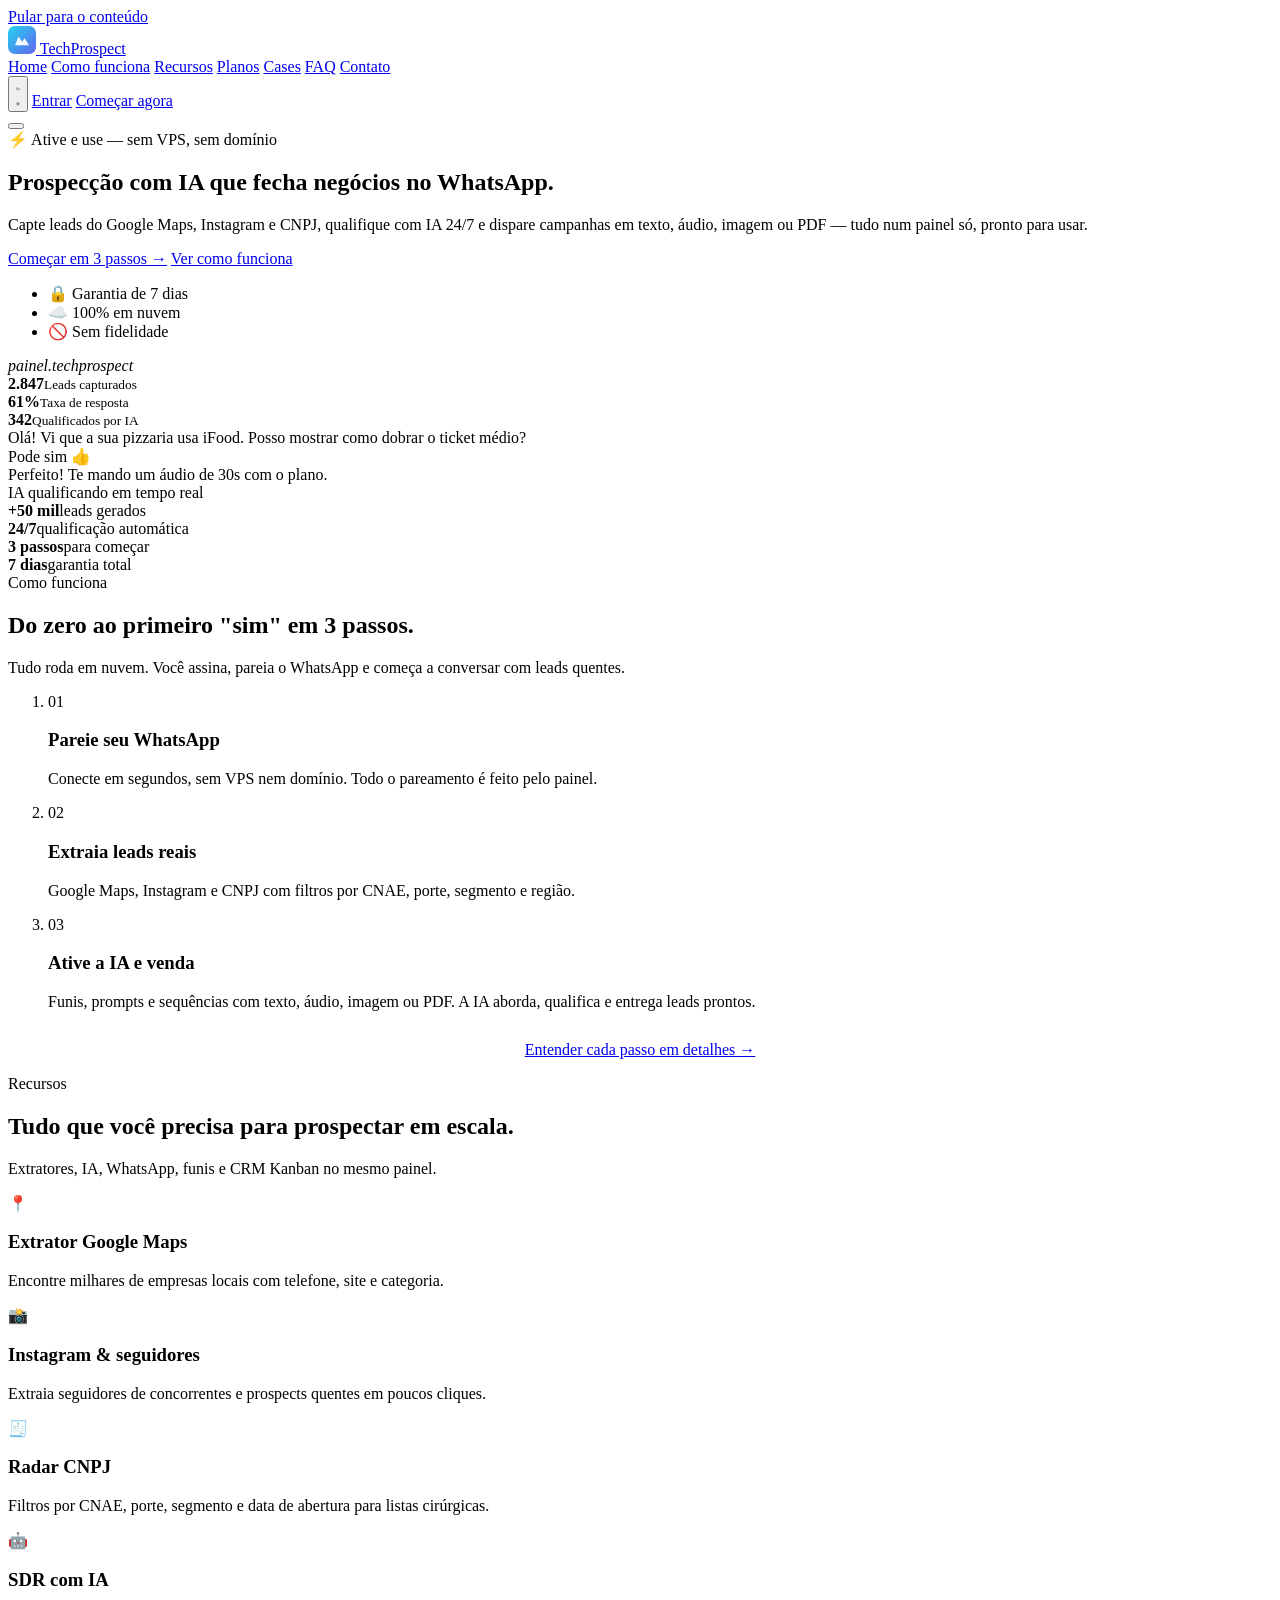
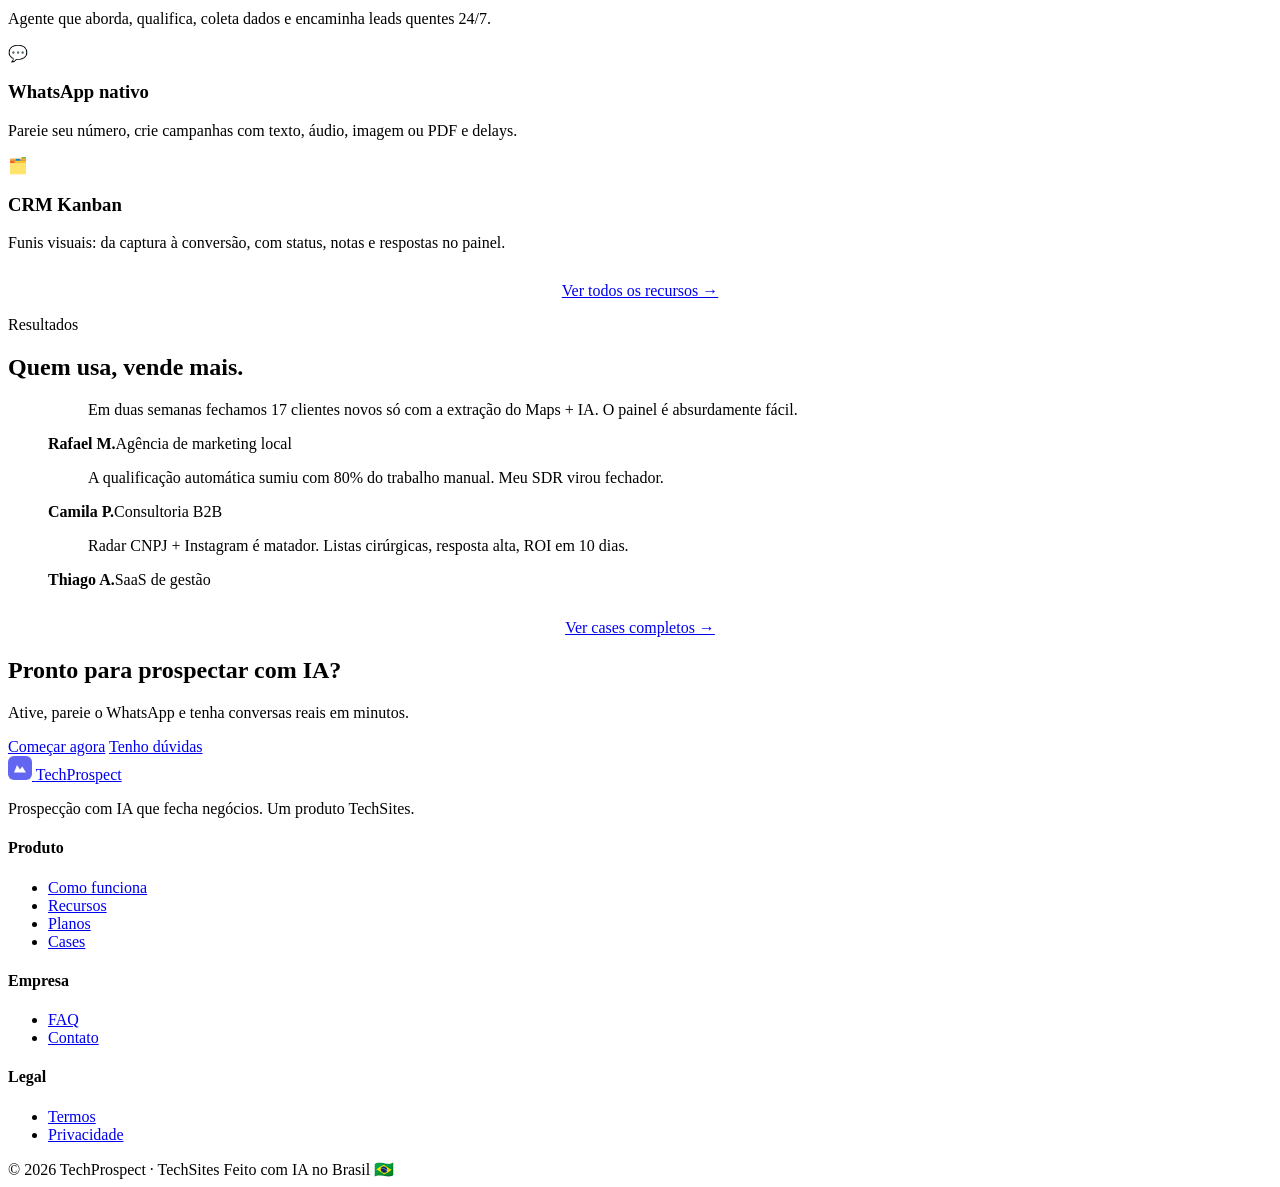
==== commit 1640b037: "update(techprospect-review/index.html): WYSIWYG edit — 18/04/2026, 16:53:52" ====
--- a/index.html
+++ b/index.html
@@ -87,7 +87,7 @@
   }
 })();
 </script>
-<style id="_goober"> .go1475592160{height:0;}.go1671063245{height:auto;}.go1888806478{display:flex;flex-wrap:wrap;flex-grow:1;}@media (min-width:600px){.go1888806478{flex-grow:initial;min-width:288px;}}.go167266335{background-color:#313131;font-size:0.875rem;line-height:1.43;letter-spacing:0.01071em;color:#fff;align-items:center;padding:6px 16px;border-radius:4px;box-shadow:0px 3px 5px -1px rgba(0,0,0,0.2),0px 6px 10px 0px rgba(0,0,0,0.14),0px 1px 18px 0px rgba(0,0,0,0.12);}.go3162094071{padding-left:20px;}.go3844575157{background-color:#313131;}.go1725278324{background-color:#43a047;}.go3651055292{background-color:#d32f2f;}.go4215275574{background-color:#ff9800;}.go1930647212{background-color:#2196f3;}.go946087465{display:flex;align-items:center;padding:8px 0;}.go703367398{display:flex;align-items:center;margin-left:auto;padding-left:16px;margin-right:-8px;}.go3963613292{width:100%;position:relative;transform:translateX(0);top:0;right:0;bottom:0;left:0;min-width:288px;}.go1141946668{box-sizing:border-box;display:flex;max-height:100%;position:fixed;z-index:1400;height:auto;width:auto;transition:top 300ms ease 0ms,right 300ms ease 0ms,bottom 300ms ease 0ms,left 300ms ease 0ms,max-width 300ms ease 0ms;pointer-events:none;max-width:calc(100% - 40px);}.go1141946668 .notistack-CollapseWrapper{padding:6px 0px;transition:padding 300ms ease 0ms;}@media (max-width:599.95px){.go1141946668{width:100%;max-width:calc(100% - 32px);}}.go3868796639 .notistack-CollapseWrapper{padding:2px 0px;}.go3118922589{top:14px;flex-direction:column;}.go1453831412{bottom:14px;flex-direction:column-reverse;}.go4027089540{left:20px;}@media (min-width:600px){.go4027089540{align-items:flex-start;}}@media (max-width:599.95px){.go4027089540{left:16px;}}.go2989568495{right:20px;}@media (min-width:600px){.go2989568495{align-items:flex-end;}}@media (max-width:599.95px){.go2989568495{right:16px;}}.go4034260886{left:50%;transform:translateX(-50%);}@media (min-width:600px){.go4034260886{align-items:center;}}</style><style type="text/css">[data-sonner-toaster][dir=ltr],html[dir=ltr]{--toast-icon-margin-start:-3px;--toast-icon-margin-end:4px;--toast-svg-margin-start:-1px;--toast-svg-margin-end:0px;--toast-button-margin-start:auto;--toast-button-margin-end:0;--toast-close-button-start:0;--toast-close-button-end:unset;--toast-close-button-transform:translate(-35%, -35%)}[data-sonner-toaster][dir=rtl],html[dir=rtl]{--toast-icon-margin-start:4px;--toast-icon-margin-end:-3px;--toast-svg-margin-start:0px;--toast-svg-margin-end:-1px;--toast-button-margin-start:0;--toast-button-margin-end:auto;--toast-close-button-start:unset;--toast-close-button-end:0;--toast-close-button-transform:translate(35%, -35%)}[data-sonner-toaster]{position:fixed;width:var(--width);font-family:ui-sans-serif,system-ui,-apple-system,BlinkMacSystemFont,Segoe UI,Roboto,Helvetica Neue,Arial,Noto Sans,sans-serif,Apple Color Emoji,Segoe UI Emoji,Segoe UI Symbol,Noto Color Emoji;--gray1:hsl(0, 0%, 99%);--gray2:hsl(0, 0%, 97.3%);--gray3:hsl(0, 0%, 95.1%);--gray4:hsl(0, 0%, 93%);--gray5:hsl(0, 0%, 90.9%);--gray6:hsl(0, 0%, 88.7%);--gray7:hsl(0, 0%, 85.8%);--gray8:hsl(0, 0%, 78%);--gray9:hsl(0, 0%, 56.1%);--gray10:hsl(0, 0%, 52.3%);--gray11:hsl(0, 0%, 43.5%);--gray12:hsl(0, 0%, 9%);--border-radius:8px;box-sizing:border-box;padding:0;margin:0;list-style:none;outline:0;z-index:999999999;transition:transform .4s ease}@media (hover:none) and (pointer:coarse){[data-sonner-toaster][data-lifted=true]{transform:none}}[data-sonner-toaster][data-x-position=right]{right:var(--offset-right)}[data-sonner-toaster][data-x-position=left]{left:var(--offset-left)}[data-sonner-toaster][data-x-position=center]{left:50%;transform:translateX(-50%)}[data-sonner-toaster][data-y-position=top]{top:var(--offset-top)}[data-sonner-toaster][data-y-position=bottom]{bottom:var(--offset-bottom)}[data-sonner-toast]{--y:translateY(100%);--lift-amount:calc(var(--lift) * var(--gap));z-index:var(--z-index);position:absolute;opacity:0;transform:var(--y);touch-action:none;transition:transform .4s,opacity .4s,height .4s,box-shadow .2s;box-sizing:border-box;outline:0;overflow-wrap:anywhere}[data-sonner-toast][data-styled=true]{padding:16px;background:var(--normal-bg);border:1px solid var(--normal-border);color:var(--normal-text);border-radius:var(--border-radius);box-shadow:0 4px 12px rgba(0,0,0,.1);width:var(--width);font-size:13px;display:flex;align-items:center;gap:6px}[data-sonner-toast]:focus-visible{box-shadow:0 4px 12px rgba(0,0,0,.1),0 0 0 2px rgba(0,0,0,.2)}[data-sonner-toast][data-y-position=top]{top:0;--y:translateY(-100%);--lift:1;--lift-amount:calc(1 * var(--gap))}[data-sonner-toast][data-y-position=bottom]{bottom:0;--y:translateY(100%);--lift:-1;--lift-amount:calc(var(--lift) * var(--gap))}[data-sonner-toast][data-styled=true] [data-description]{font-weight:400;line-height:1.4;color:#3f3f3f}[data-rich-colors=true][data-sonner-toast][data-styled=true] [data-description]{color:inherit}[data-sonner-toaster][data-sonner-theme=dark] [data-description]{color:#e8e8e8}[data-sonner-toast][data-styled=true] [data-title]{font-weight:500;line-height:1.5;color:inherit}[data-sonner-toast][data-styled=true] [data-icon]{display:flex;height:16px;width:16px;position:relative;justify-content:flex-start;align-items:center;flex-shrink:0;margin-left:var(--toast-icon-margin-start);margin-right:var(--toast-icon-margin-end)}[data-sonner-toast][data-promise=true] [data-icon]>svg{opacity:0;transform:scale(.8);transform-origin:center;animation:sonner-fade-in .3s ease forwards}[data-sonner-toast][data-styled=true] [data-icon]>*{flex-shrink:0}[data-sonner-toast][data-styled=true] [data-icon] svg{margin-left:var(--toast-svg-margin-start);margin-right:var(--toast-svg-margin-end)}[data-sonner-toast][data-styled=true] [data-content]{display:flex;flex-direction:column;gap:2px}[data-sonner-toast][data-styled=true] [data-button]{border-radius:4px;padding-left:8px;padding-right:8px;height:24px;font-size:12px;color:var(--normal-bg);background:var(--normal-text);margin-left:var(--toast-button-margin-start);margin-right:var(--toast-button-margin-end);border:none;font-weight:500;cursor:pointer;outline:0;display:flex;align-items:center;flex-shrink:0;transition:opacity .4s,box-shadow .2s}[data-sonner-toast][data-styled=true] [data-button]:focus-visible{box-shadow:0 0 0 2px rgba(0,0,0,.4)}[data-sonner-toast][data-styled=true] [data-button]:first-of-type{margin-left:var(--toast-button-margin-start);margin-right:var(--toast-button-margin-end)}[data-sonner-toast][data-styled=true] [data-cancel]{color:var(--normal-text);background:rgba(0,0,0,.08)}[data-sonner-toaster][data-sonner-theme=dark] [data-sonner-toast][data-styled=true] [data-cancel]{background:rgba(255,255,255,.3)}[data-sonner-toast][data-styled=true] [data-close-button]{position:absolute;left:var(--toast-close-button-start);right:var(--toast-close-button-end);top:0;height:20px;width:20px;display:flex;justify-content:center;align-items:center;padding:0;color:var(--gray12);background:var(--normal-bg);border:1px solid var(--gray4);transform:var(--toast-close-button-transform);border-radius:50%;cursor:pointer;z-index:1;transition:opacity .1s,background .2s,border-color .2s}[data-sonner-toast][data-styled=true] [data-close-button]:focus-visible{box-shadow:0 4px 12px rgba(0,0,0,.1),0 0 0 2px rgba(0,0,0,.2)}[data-sonner-toast][data-styled=true] [data-disabled=true]{cursor:not-allowed}[data-sonner-toast][data-styled=true]:hover [data-close-button]:hover{background:var(--gray2);border-color:var(--gray5)}[data-sonner-toast][data-swiping=true]::before{content:'';position:absolute;left:-100%;right:-100%;height:100%;z-index:-1}[data-sonner-toast][data-y-position=top][data-swiping=true]::before{bottom:50%;transform:scaleY(3) translateY(50%)}[data-sonner-toast][data-y-position=bottom][data-swiping=true]::before{top:50%;transform:scaleY(3) translateY(-50%)}[data-sonner-toast][data-swiping=false][data-removed=true]::before{content:'';position:absolute;inset:0;transform:scaleY(2)}[data-sonner-toast][data-expanded=true]::after{content:'';position:absolute;left:0;height:calc(var(--gap) + 1px);bottom:100%;width:100%}[data-sonner-toast][data-mounted=true]{--y:translateY(0);opacity:1}[data-sonner-toast][data-expanded=false][data-front=false]{--scale:var(--toasts-before) * 0.05 + 1;--y:translateY(calc(var(--lift-amount) * var(--toasts-before))) scale(calc(-1 * var(--scale)));height:var(--front-toast-height)}[data-sonner-toast]>*{transition:opacity .4s}[data-sonner-toast][data-x-position=right]{right:0}[data-sonner-toast][data-x-position=left]{left:0}[data-sonner-toast][data-expanded=false][data-front=false][data-styled=true]>*{opacity:0}[data-sonner-toast][data-visible=false]{opacity:0;pointer-events:none}[data-sonner-toast][data-mounted=true][data-expanded=true]{--y:translateY(calc(var(--lift) * var(--offset)));height:var(--initial-height)}[data-sonner-toast][data-removed=true][data-front=true][data-swipe-out=false]{--y:translateY(calc(var(--lift) * -100%));opacity:0}[data-sonner-toast][data-removed=true][data-front=false][data-swipe-out=false][data-expanded=true]{--y:translateY(calc(var(--lift) * var(--offset) + var(--lift) * -100%));opacity:0}[data-sonner-toast][data-removed=true][data-front=false][data-swipe-out=false][data-expanded=false]{--y:translateY(40%);opacity:0;transition:transform .5s,opacity .2s}[data-sonner-toast][data-removed=true][data-front=false]::before{height:calc(var(--initial-height) + 20%)}[data-sonner-toast][data-swiping=true]{transform:var(--y) translateY(var(--swipe-amount-y,0)) translateX(var(--swipe-amount-x,0));transition:none}[data-sonner-toast][data-swiped=true]{user-select:none}[data-sonner-toast][data-swipe-out=true][data-y-position=bottom],[data-sonner-toast][data-swipe-out=true][data-y-position=top]{animation-duration:.2s;animation-timing-function:ease-out;animation-fill-mode:forwards}[data-sonner-toast][data-swipe-out=true][data-swipe-direction=left]{animation-name:swipe-out-left}[data-sonner-toast][data-swipe-out=true][data-swipe-direction=right]{animation-name:swipe-out-right}[data-sonner-toast][data-swipe-out=true][data-swipe-direction=up]{animation-name:swipe-out-up}[data-sonner-toast][data-swipe-out=true][data-swipe-direction=down]{animation-name:swipe-out-down}@keyframes swipe-out-left{from{transform:var(--y) translateX(var(--swipe-amount-x));opacity:1}to{transform:var(--y) translateX(calc(var(--swipe-amount-x) - 100%));opacity:0}}@keyframes swipe-out-right{from{transform:var(--y) translateX(var(--swipe-amount-x));opacity:1}to{transform:var(--y) translateX(calc(var(--swipe-amount-x) + 100%));opacity:0}}@keyframes swipe-out-up{from{transform:var(--y) translateY(var(--swipe-amount-y));opacity:1}to{transform:var(--y) translateY(calc(var(--swipe-amount-y) - 100%));opacity:0}}@keyframes swipe-out-down{from{transform:var(--y) translateY(var(--swipe-amount-y));opacity:1}to{transform:var(--y) translateY(calc(var(--swipe-amount-y) + 100%));opacity:0}}@media (max-width:600px){[data-sonner-toaster]{position:fixed;right:var(--mobile-offset-right);left:var(--mobile-offset-left);width:100%}[data-sonner-toaster][dir=rtl]{left:calc(var(--mobile-offset-left) * -1)}[data-sonner-toaster] [data-sonner-toast]{left:0;right:0;width:calc(100% - var(--mobile-offset-left) * 2)}[data-sonner-toaster][data-x-position=left]{left:var(--mobile-offset-left)}[data-sonner-toaster][data-y-position=bottom]{bottom:var(--mobile-offset-bottom)}[data-sonner-toaster][data-y-position=top]{top:var(--mobile-offset-top)}[data-sonner-toaster][data-x-position=center]{left:var(--mobile-offset-left);right:var(--mobile-offset-right);transform:none}}[data-sonner-toaster][data-sonner-theme=light]{--normal-bg:#fff;--normal-border:var(--gray4);--normal-text:var(--gray12);--success-bg:hsl(143, 85%, 96%);--success-border:hsl(145, 92%, 87%);--success-text:hsl(140, 100%, 27%);--info-bg:hsl(208, 100%, 97%);--info-border:hsl(221, 91%, 93%);--info-text:hsl(210, 92%, 45%);--warning-bg:hsl(49, 100%, 97%);--warning-border:hsl(49, 91%, 84%);--warning-text:hsl(31, 92%, 45%);--error-bg:hsl(359, 100%, 97%);--error-border:hsl(359, 100%, 94%);--error-text:hsl(360, 100%, 45%)}[data-sonner-toaster][data-sonner-theme=light] [data-sonner-toast][data-invert=true]{--normal-bg:#000;--normal-border:hsl(0, 0%, 20%);--normal-text:var(--gray1)}[data-sonner-toaster][data-sonner-theme=dark] [data-sonner-toast][data-invert=true]{--normal-bg:#fff;--normal-border:var(--gray3);--normal-text:var(--gray12)}[data-sonner-toaster][data-sonner-theme=dark]{--normal-bg:#000;--normal-bg-hover:hsl(0, 0%, 12%);--normal-border:hsl(0, 0%, 20%);--normal-border-hover:hsl(0, 0%, 25%);--normal-text:var(--gray1);--success-bg:hsl(150, 100%, 6%);--success-border:hsl(147, 100%, 12%);--success-text:hsl(150, 86%, 65%);--info-bg:hsl(215, 100%, 6%);--info-border:hsl(223, 43%, 17%);--info-text:hsl(216, 87%, 65%);--warning-bg:hsl(64, 100%, 6%);--warning-border:hsl(60, 100%, 9%);--warning-text:hsl(46, 87%, 65%);--error-bg:hsl(358, 76%, 10%);--error-border:hsl(357, 89%, 16%);--error-text:hsl(358, 100%, 81%)}[data-sonner-toaster][data-sonner-theme=dark] [data-sonner-toast] [data-close-button]{background:var(--normal-bg);border-color:var(--normal-border);color:var(--normal-text)}[data-sonner-toaster][data-sonner-theme=dark] [data-sonner-toast] [data-close-button]:hover{background:var(--normal-bg-hover);border-color:var(--normal-border-hover)}[data-rich-colors=true][data-sonner-toast][data-type=success]{background:var(--success-bg);border-color:var(--success-border);color:var(--success-text)}[data-rich-colors=true][data-sonner-toast][data-type=success] [data-close-button]{background:var(--success-bg);border-color:var(--success-border);color:var(--success-text)}[data-rich-colors=true][data-sonner-toast][data-type=info]{background:var(--info-bg);border-color:var(--info-border);color:var(--info-text)}[data-rich-colors=true][data-sonner-toast][data-type=info] [data-close-button]{background:var(--info-bg);border-color:var(--info-border);color:var(--info-text)}[data-rich-colors=true][data-sonner-toast][data-type=warning]{background:var(--warning-bg);border-color:var(--warning-border);color:var(--warning-text)}[data-rich-colors=true][data-sonner-toast][data-type=warning] [data-close-button]{background:var(--warning-bg);border-color:var(--warning-border);color:var(--warning-text)}[data-rich-colors=true][data-sonner-toast][data-type=error]{background:var(--error-bg);border-color:var(--error-border);color:var(--error-text)}[data-rich-colors=true][data-sonner-toast][data-type=error] [data-close-button]{background:var(--error-bg);border-color:var(--error-border);color:var(--error-text)}.sonner-loading-wrapper{--size:16px;height:var(--size);width:var(--size);position:absolute;inset:0;z-index:10}.sonner-loading-wrapper[data-visible=false]{transform-origin:center;animation:sonner-fade-out .2s ease forwards}.sonner-spinner{position:relative;top:50%;left:50%;height:var(--size);width:var(--size)}.sonner-loading-bar{animation:sonner-spin 1.2s linear infinite;background:var(--gray11);border-radius:6px;height:8%;left:-10%;position:absolute;top:-3.9%;width:24%}.sonner-loading-bar:first-child{animation-delay:-1.2s;transform:rotate(.0001deg) translate(146%)}.sonner-loading-bar:nth-child(2){animation-delay:-1.1s;transform:rotate(30deg) translate(146%)}.sonner-loading-bar:nth-child(3){animation-delay:-1s;transform:rotate(60deg) translate(146%)}.sonner-loading-bar:nth-child(4){animation-delay:-.9s;transform:rotate(90deg) translate(146%)}.sonner-loading-bar:nth-child(5){animation-delay:-.8s;transform:rotate(120deg) translate(146%)}.sonner-loading-bar:nth-child(6){animation-delay:-.7s;transform:rotate(150deg) translate(146%)}.sonner-loading-bar:nth-child(7){animation-delay:-.6s;transform:rotate(180deg) translate(146%)}.sonner-loading-bar:nth-child(8){animation-delay:-.5s;transform:rotate(210deg) translate(146%)}.sonner-loading-bar:nth-child(9){animation-delay:-.4s;transform:rotate(240deg) translate(146%)}.sonner-loading-bar:nth-child(10){animation-delay:-.3s;transform:rotate(270deg) translate(146%)}.sonner-loading-bar:nth-child(11){animation-delay:-.2s;transform:rotate(300deg) translate(146%)}.sonner-loading-bar:nth-child(12){animation-delay:-.1s;transform:rotate(330deg) translate(146%)}@keyframes sonner-fade-in{0%{opacity:0;transform:scale(.8)}100%{opacity:1;transform:scale(1)}}@keyframes sonner-fade-out{0%{opacity:1;transform:scale(1)}100%{opacity:0;transform:scale(.8)}}@keyframes sonner-spin{0%{opacity:1}100%{opacity:.15}}@media (prefers-reduced-motion){.sonner-loading-bar,[data-sonner-toast],[data-sonner-toast]>*{transition:none!important;animation:none!important}}.sonner-loader{position:absolute;top:50%;left:50%;transform:translate(-50%,-50%);transform-origin:center;transition:opacity .2s,transform .2s}.sonner-loader[data-visible=false]{opacity:0;transform:scale(.8) translate(-50%,-50%)}</style></head>
+<style id="_goober"> .go1475592160{height:0;}.go1671063245{height:auto;}.go1888806478{display:flex;flex-wrap:wrap;flex-grow:1;}@media (min-width:600px){.go1888806478{flex-grow:initial;min-width:288px;}}.go167266335{background-color:#313131;font-size:0.875rem;line-height:1.43;letter-spacing:0.01071em;color:#fff;align-items:center;padding:6px 16px;border-radius:4px;box-shadow:0px 3px 5px -1px rgba(0,0,0,0.2),0px 6px 10px 0px rgba(0,0,0,0.14),0px 1px 18px 0px rgba(0,0,0,0.12);}.go3162094071{padding-left:20px;}.go3844575157{background-color:#313131;}.go1725278324{background-color:#43a047;}.go3651055292{background-color:#d32f2f;}.go4215275574{background-color:#ff9800;}.go1930647212{background-color:#2196f3;}.go946087465{display:flex;align-items:center;padding:8px 0;}.go703367398{display:flex;align-items:center;margin-left:auto;padding-left:16px;margin-right:-8px;}.go3963613292{width:100%;position:relative;transform:translateX(0);top:0;right:0;bottom:0;left:0;min-width:288px;}.go1141946668{box-sizing:border-box;display:flex;max-height:100%;position:fixed;z-index:1400;height:auto;width:auto;transition:top 300ms ease 0ms,right 300ms ease 0ms,bottom 300ms ease 0ms,left 300ms ease 0ms,max-width 300ms ease 0ms;pointer-events:none;max-width:calc(100% - 40px);}.go1141946668 .notistack-CollapseWrapper{padding:6px 0px;transition:padding 300ms ease 0ms;}@media (max-width:599.95px){.go1141946668{width:100%;max-width:calc(100% - 32px);}}.go3868796639 .notistack-CollapseWrapper{padding:2px 0px;}.go3118922589{top:14px;flex-direction:column;}.go1453831412{bottom:14px;flex-direction:column-reverse;}.go4027089540{left:20px;}@media (min-width:600px){.go4027089540{align-items:flex-start;}}@media (max-width:599.95px){.go4027089540{left:16px;}}.go2989568495{right:20px;}@media (min-width:600px){.go2989568495{align-items:flex-end;}}@media (max-width:599.95px){.go2989568495{right:16px;}}.go4034260886{left:50%;transform:translateX(-50%);}@media (min-width:600px){.go4034260886{align-items:center;}}</style><style type="text/css">[data-sonner-toaster][dir=ltr],html[dir=ltr]{--toast-icon-margin-start:-3px;--toast-icon-margin-end:4px;--toast-svg-margin-start:-1px;--toast-svg-margin-end:0px;--toast-button-margin-start:auto;--toast-button-margin-end:0;--toast-close-button-start:0;--toast-close-button-end:unset;--toast-close-button-transform:translate(-35%, -35%)}[data-sonner-toaster][dir=rtl],html[dir=rtl]{--toast-icon-margin-start:4px;--toast-icon-margin-end:-3px;--toast-svg-margin-start:0px;--toast-svg-margin-end:-1px;--toast-button-margin-start:0;--toast-button-margin-end:auto;--toast-close-button-start:unset;--toast-close-button-end:0;--toast-close-button-transform:translate(35%, -35%)}[data-sonner-toaster]{position:fixed;width:var(--width);font-family:ui-sans-serif,system-ui,-apple-system,BlinkMacSystemFont,Segoe UI,Roboto,Helvetica Neue,Arial,Noto Sans,sans-serif,Apple Color Emoji,Segoe UI Emoji,Segoe UI Symbol,Noto Color Emoji;--gray1:hsl(0, 0%, 99%);--gray2:hsl(0, 0%, 97.3%);--gray3:hsl(0, 0%, 95.1%);--gray4:hsl(0, 0%, 93%);--gray5:hsl(0, 0%, 90.9%);--gray6:hsl(0, 0%, 88.7%);--gray7:hsl(0, 0%, 85.8%);--gray8:hsl(0, 0%, 78%);--gray9:hsl(0, 0%, 56.1%);--gray10:hsl(0, 0%, 52.3%);--gray11:hsl(0, 0%, 43.5%);--gray12:hsl(0, 0%, 9%);--border-radius:8px;box-sizing:border-box;padding:0;margin:0;list-style:none;outline:0;z-index:999999999;transition:transform .4s ease}@media (hover:none) and (pointer:coarse){[data-sonner-toaster][data-lifted=true]{transform:none}}[data-sonner-toaster][data-x-position=right]{right:var(--offset-right)}[data-sonner-toaster][data-x-position=left]{left:var(--offset-left)}[data-sonner-toaster][data-x-position=center]{left:50%;transform:translateX(-50%)}[data-sonner-toaster][data-y-position=top]{top:var(--offset-top)}[data-sonner-toaster][data-y-position=bottom]{bottom:var(--offset-bottom)}[data-sonner-toast]{--y:translateY(100%);--lift-amount:calc(var(--lift) * var(--gap));z-index:var(--z-index);position:absolute;opacity:0;transform:var(--y);touch-action:none;transition:transform .4s,opacity .4s,height .4s,box-shadow .2s;box-sizing:border-box;outline:0;overflow-wrap:anywhere}[data-sonner-toast][data-styled=true]{padding:16px;background:var(--normal-bg);border:1px solid var(--normal-border);color:var(--normal-text);border-radius:var(--border-radius);box-shadow:0 4px 12px rgba(0,0,0,.1);width:var(--width);font-size:13px;display:flex;align-items:center;gap:6px}[data-sonner-toast]:focus-visible{box-shadow:0 4px 12px rgba(0,0,0,.1),0 0 0 2px rgba(0,0,0,.2)}[data-sonner-toast][data-y-position=top]{top:0;--y:translateY(-100%);--lift:1;--lift-amount:calc(1 * var(--gap))}[data-sonner-toast][data-y-position=bottom]{bottom:0;--y:translateY(100%);--lift:-1;--lift-amount:calc(var(--lift) * var(--gap))}[data-sonner-toast][data-styled=true] [data-description]{font-weight:400;line-height:1.4;color:#3f3f3f}[data-rich-colors=true][data-sonner-toast][data-styled=true] [data-description]{color:inherit}[data-sonner-toaster][data-sonner-theme=dark] [data-description]{color:#e8e8e8}[data-sonner-toast][data-styled=true] [data-title]{font-weight:500;line-height:1.5;color:inherit}[data-sonner-toast][data-styled=true] [data-icon]{display:flex;height:16px;width:16px;position:relative;justify-content:flex-start;align-items:center;flex-shrink:0;margin-left:var(--toast-icon-margin-start);margin-right:var(--toast-icon-margin-end)}[data-sonner-toast][data-promise=true] [data-icon]>svg{opacity:0;transform:scale(.8);transform-origin:center;animation:sonner-fade-in .3s ease forwards}[data-sonner-toast][data-styled=true] [data-icon]>*{flex-shrink:0}[data-sonner-toast][data-styled=true] [data-icon] svg{margin-left:var(--toast-svg-margin-start);margin-right:var(--toast-svg-margin-end)}[data-sonner-toast][data-styled=true] [data-content]{display:flex;flex-direction:column;gap:2px}[data-sonner-toast][data-styled=true] [data-button]{border-radius:4px;padding-left:8px;padding-right:8px;height:24px;font-size:12px;color:var(--normal-bg);background:var(--normal-text);margin-left:var(--toast-button-margin-start);margin-right:var(--toast-button-margin-end);border:none;font-weight:500;cursor:pointer;outline:0;display:flex;align-items:center;flex-shrink:0;transition:opacity .4s,box-shadow .2s}[data-sonner-toast][data-styled=true] [data-button]:focus-visible{box-shadow:0 0 0 2px rgba(0,0,0,.4)}[data-sonner-toast][data-styled=true] [data-button]:first-of-type{margin-left:var(--toast-button-margin-start);margin-right:var(--toast-button-margin-end)}[data-sonner-toast][data-styled=true] [data-cancel]{color:var(--normal-text);background:rgba(0,0,0,.08)}[data-sonner-toaster][data-sonner-theme=dark] [data-sonner-toast][data-styled=true] [data-cancel]{background:rgba(255,255,255,.3)}[data-sonner-toast][data-styled=true] [data-close-button]{position:absolute;left:var(--toast-close-button-start);right:var(--toast-close-button-end);top:0;height:20px;width:20px;display:flex;justify-content:center;align-items:center;padding:0;color:var(--gray12);background:var(--normal-bg);border:1px solid var(--gray4);transform:var(--toast-close-button-transform);border-radius:50%;cursor:pointer;z-index:1;transition:opacity .1s,background .2s,border-color .2s}[data-sonner-toast][data-styled=true] [data-close-button]:focus-visible{box-shadow:0 4px 12px rgba(0,0,0,.1),0 0 0 2px rgba(0,0,0,.2)}[data-sonner-toast][data-styled=true] [data-disabled=true]{cursor:not-allowed}[data-sonner-toast][data-styled=true]:hover [data-close-button]:hover{background:var(--gray2);border-color:var(--gray5)}[data-sonner-toast][data-swiping=true]::before{content:'';position:absolute;left:-100%;right:-100%;height:100%;z-index:-1}[data-sonner-toast][data-y-position=top][data-swiping=true]::before{bottom:50%;transform:scaleY(3) translateY(50%)}[data-sonner-toast][data-y-position=bottom][data-swiping=true]::before{top:50%;transform:scaleY(3) translateY(-50%)}[data-sonner-toast][data-swiping=false][data-removed=true]::before{content:'';position:absolute;inset:0;transform:scaleY(2)}[data-sonner-toast][data-expanded=true]::after{content:'';position:absolute;left:0;height:calc(var(--gap) + 1px);bottom:100%;width:100%}[data-sonner-toast][data-mounted=true]{--y:translateY(0);opacity:1}[data-sonner-toast][data-expanded=false][data-front=false]{--scale:var(--toasts-before) * 0.05 + 1;--y:translateY(calc(var(--lift-amount) * var(--toasts-before))) scale(calc(-1 * var(--scale)));height:var(--front-toast-height)}[data-sonner-toast]>*{transition:opacity .4s}[data-sonner-toast][data-x-position=right]{right:0}[data-sonner-toast][data-x-position=left]{left:0}[data-sonner-toast][data-expanded=false][data-front=false][data-styled=true]>*{opacity:0}[data-sonner-toast][data-visible=false]{opacity:0;pointer-events:none}[data-sonner-toast][data-mounted=true][data-expanded=true]{--y:translateY(calc(var(--lift) * var(--offset)));height:var(--initial-height)}[data-sonner-toast][data-removed=true][data-front=true][data-swipe-out=false]{--y:translateY(calc(var(--lift) * -100%));opacity:0}[data-sonner-toast][data-removed=true][data-front=false][data-swipe-out=false][data-expanded=true]{--y:translateY(calc(var(--lift) * var(--offset) + var(--lift) * -100%));opacity:0}[data-sonner-toast][data-removed=true][data-front=false][data-swipe-out=false][data-expanded=false]{--y:translateY(40%);opacity:0;transition:transform .5s,opacity .2s}[data-sonner-toast][data-removed=true][data-front=false]::before{height:calc(var(--initial-height) + 20%)}[data-sonner-toast][data-swiping=true]{transform:var(--y) translateY(var(--swipe-amount-y,0)) translateX(var(--swipe-amount-x,0));transition:none}[data-sonner-toast][data-swiped=true]{user-select:none}[data-sonner-toast][data-swipe-out=true][data-y-position=bottom],[data-sonner-toast][data-swipe-out=true][data-y-position=top]{animation-duration:.2s;animation-timing-function:ease-out;animation-fill-mode:forwards}[data-sonner-toast][data-swipe-out=true][data-swipe-direction=left]{animation-name:swipe-out-left}[data-sonner-toast][data-swipe-out=true][data-swipe-direction=right]{animation-name:swipe-out-right}[data-sonner-toast][data-swipe-out=true][data-swipe-direction=up]{animation-name:swipe-out-up}[data-sonner-toast][data-swipe-out=true][data-swipe-direction=down]{animation-name:swipe-out-down}@keyframes swipe-out-left{from{transform:var(--y) translateX(var(--swipe-amount-x));opacity:1}to{transform:var(--y) translateX(calc(var(--swipe-amount-x) - 100%));opacity:0}}@keyframes swipe-out-right{from{transform:var(--y) translateX(var(--swipe-amount-x));opacity:1}to{transform:var(--y) translateX(calc(var(--swipe-amount-x) + 100%));opacity:0}}@keyframes swipe-out-up{from{transform:var(--y) translateY(var(--swipe-amount-y));opacity:1}to{transform:var(--y) translateY(calc(var(--swipe-amount-y) - 100%));opacity:0}}@keyframes swipe-out-down{from{transform:var(--y) translateY(var(--swipe-amount-y));opacity:1}to{transform:var(--y) translateY(calc(var(--swipe-amount-y) + 100%));opacity:0}}@media (max-width:600px){[data-sonner-toaster]{position:fixed;right:var(--mobile-offset-right);left:var(--mobile-offset-left);width:100%}[data-sonner-toaster][dir=rtl]{left:calc(var(--mobile-offset-left) * -1)}[data-sonner-toaster] [data-sonner-toast]{left:0;right:0;width:calc(100% - var(--mobile-offset-left) * 2)}[data-sonner-toaster][data-x-position=left]{left:var(--mobile-offset-left)}[data-sonner-toaster][data-y-position=bottom]{bottom:var(--mobile-offset-bottom)}[data-sonner-toaster][data-y-position=top]{top:var(--mobile-offset-top)}[data-sonner-toaster][data-x-position=center]{left:var(--mobile-offset-left);right:var(--mobile-offset-right);transform:none}}[data-sonner-toaster][data-sonner-theme=light]{--normal-bg:#fff;--normal-border:var(--gray4);--normal-text:var(--gray12);--success-bg:hsl(143, 85%, 96%);--success-border:hsl(145, 92%, 87%);--success-text:hsl(140, 100%, 27%);--info-bg:hsl(208, 100%, 97%);--info-border:hsl(221, 91%, 93%);--info-text:hsl(210, 92%, 45%);--warning-bg:hsl(49, 100%, 97%);--warning-border:hsl(49, 91%, 84%);--warning-text:hsl(31, 92%, 45%);--error-bg:hsl(359, 100%, 97%);--error-border:hsl(359, 100%, 94%);--error-text:hsl(360, 100%, 45%)}[data-sonner-toaster][data-sonner-theme=light] [data-sonner-toast][data-invert=true]{--normal-bg:#000;--normal-border:hsl(0, 0%, 20%);--normal-text:var(--gray1)}[data-sonner-toaster][data-sonner-theme=dark] [data-sonner-toast][data-invert=true]{--normal-bg:#fff;--normal-border:var(--gray3);--normal-text:var(--gray12)}[data-sonner-toaster][data-sonner-theme=dark]{--normal-bg:#000;--normal-bg-hover:hsl(0, 0%, 12%);--normal-border:hsl(0, 0%, 20%);--normal-border-hover:hsl(0, 0%, 25%);--normal-text:var(--gray1);--success-bg:hsl(150, 100%, 6%);--success-border:hsl(147, 100%, 12%);--success-text:hsl(150, 86%, 65%);--info-bg:hsl(215, 100%, 6%);--info-border:hsl(223, 43%, 17%);--info-text:hsl(216, 87%, 65%);--warning-bg:hsl(64, 100%, 6%);--warning-border:hsl(60, 100%, 9%);--warning-text:hsl(46, 87%, 65%);--error-bg:hsl(358, 76%, 10%);--error-border:hsl(357, 89%, 16%);--error-text:hsl(358, 100%, 81%)}[data-sonner-toaster][data-sonner-theme=dark] [data-sonner-toast] [data-close-button]{background:var(--normal-bg);border-color:var(--normal-border);color:var(--normal-text)}[data-sonner-toaster][data-sonner-theme=dark] [data-sonner-toast] [data-close-button]:hover{background:var(--normal-bg-hover);border-color:var(--normal-border-hover)}[data-rich-colors=true][data-sonner-toast][data-type=success]{background:var(--success-bg);border-color:var(--success-border);color:var(--success-text)}[data-rich-colors=true][data-sonner-toast][data-type=success] [data-close-button]{background:var(--success-bg);border-color:var(--success-border);color:var(--success-text)}[data-rich-colors=true][data-sonner-toast][data-type=info]{background:var(--info-bg);border-color:var(--info-border);color:var(--info-text)}[data-rich-colors=true][data-sonner-toast][data-type=info] [data-close-button]{background:var(--info-bg);border-color:var(--info-border);color:var(--info-text)}[data-rich-colors=true][data-sonner-toast][data-type=warning]{background:var(--warning-bg);border-color:var(--warning-border);color:var(--warning-text)}[data-rich-colors=true][data-sonner-toast][data-type=warning] [data-close-button]{background:var(--warning-bg);border-color:var(--warning-border);color:var(--warning-text)}[data-rich-colors=true][data-sonner-toast][data-type=error]{background:var(--error-bg);border-color:var(--error-border);color:var(--error-text)}[data-rich-colors=true][data-sonner-toast][data-type=error] [data-close-button]{background:var(--error-bg);border-color:var(--error-border);color:var(--error-text)}.sonner-loading-wrapper{--size:16px;height:var(--size);width:var(--size);position:absolute;inset:0;z-index:10}.sonner-loading-wrapper[data-visible=false]{transform-origin:center;animation:sonner-fade-out .2s ease forwards}.sonner-spinner{position:relative;top:50%;left:50%;height:var(--size);width:var(--size)}.sonner-loading-bar{animation:sonner-spin 1.2s linear infinite;background:var(--gray11);border-radius:6px;height:8%;left:-10%;position:absolute;top:-3.9%;width:24%}.sonner-loading-bar:first-child{animation-delay:-1.2s;transform:rotate(.0001deg) translate(146%)}.sonner-loading-bar:nth-child(2){animation-delay:-1.1s;transform:rotate(30deg) translate(146%)}.sonner-loading-bar:nth-child(3){animation-delay:-1s;transform:rotate(60deg) translate(146%)}.sonner-loading-bar:nth-child(4){animation-delay:-.9s;transform:rotate(90deg) translate(146%)}.sonner-loading-bar:nth-child(5){animation-delay:-.8s;transform:rotate(120deg) translate(146%)}.sonner-loading-bar:nth-child(6){animation-delay:-.7s;transform:rotate(150deg) translate(146%)}.sonner-loading-bar:nth-child(7){animation-delay:-.6s;transform:rotate(180deg) translate(146%)}.sonner-loading-bar:nth-child(8){animation-delay:-.5s;transform:rotate(210deg) translate(146%)}.sonner-loading-bar:nth-child(9){animation-delay:-.4s;transform:rotate(240deg) translate(146%)}.sonner-loading-bar:nth-child(10){animation-delay:-.3s;transform:rotate(270deg) translate(146%)}.sonner-loading-bar:nth-child(11){animation-delay:-.2s;transform:rotate(300deg) translate(146%)}.sonner-loading-bar:nth-child(12){animation-delay:-.1s;transform:rotate(330deg) translate(146%)}@keyframes sonner-fade-in{0%{opacity:0;transform:scale(.8)}100%{opacity:1;transform:scale(1)}}@keyframes sonner-fade-out{0%{opacity:1;transform:scale(1)}100%{opacity:0;transform:scale(.8)}}@keyframes sonner-spin{0%{opacity:1}100%{opacity:.15}}@media (prefers-reduced-motion){.sonner-loading-bar,[data-sonner-toast],[data-sonner-toast]>*{transition:none!important;animation:none!important}}.sonner-loader{position:absolute;top:50%;left:50%;transform:translate(-50%,-50%);transform-origin:center;transition:opacity .2s,transform .2s}.sonner-loader[data-visible=false]{opacity:0;transform:scale(.8) translate(-50%,-50%)}</style><style type="text/css">[data-sonner-toaster][dir=ltr],html[dir=ltr]{--toast-icon-margin-start:-3px;--toast-icon-margin-end:4px;--toast-svg-margin-start:-1px;--toast-svg-margin-end:0px;--toast-button-margin-start:auto;--toast-button-margin-end:0;--toast-close-button-start:0;--toast-close-button-end:unset;--toast-close-button-transform:translate(-35%, -35%)}[data-sonner-toaster][dir=rtl],html[dir=rtl]{--toast-icon-margin-start:4px;--toast-icon-margin-end:-3px;--toast-svg-margin-start:0px;--toast-svg-margin-end:-1px;--toast-button-margin-start:0;--toast-button-margin-end:auto;--toast-close-button-start:unset;--toast-close-button-end:0;--toast-close-button-transform:translate(35%, -35%)}[data-sonner-toaster]{position:fixed;width:var(--width);font-family:ui-sans-serif,system-ui,-apple-system,BlinkMacSystemFont,Segoe UI,Roboto,Helvetica Neue,Arial,Noto Sans,sans-serif,Apple Color Emoji,Segoe UI Emoji,Segoe UI Symbol,Noto Color Emoji;--gray1:hsl(0, 0%, 99%);--gray2:hsl(0, 0%, 97.3%);--gray3:hsl(0, 0%, 95.1%);--gray4:hsl(0, 0%, 93%);--gray5:hsl(0, 0%, 90.9%);--gray6:hsl(0, 0%, 88.7%);--gray7:hsl(0, 0%, 85.8%);--gray8:hsl(0, 0%, 78%);--gray9:hsl(0, 0%, 56.1%);--gray10:hsl(0, 0%, 52.3%);--gray11:hsl(0, 0%, 43.5%);--gray12:hsl(0, 0%, 9%);--border-radius:8px;box-sizing:border-box;padding:0;margin:0;list-style:none;outline:0;z-index:999999999;transition:transform .4s ease}@media (hover:none) and (pointer:coarse){[data-sonner-toaster][data-lifted=true]{transform:none}}[data-sonner-toaster][data-x-position=right]{right:var(--offset-right)}[data-sonner-toaster][data-x-position=left]{left:var(--offset-left)}[data-sonner-toaster][data-x-position=center]{left:50%;transform:translateX(-50%)}[data-sonner-toaster][data-y-position=top]{top:var(--offset-top)}[data-sonner-toaster][data-y-position=bottom]{bottom:var(--offset-bottom)}[data-sonner-toast]{--y:translateY(100%);--lift-amount:calc(var(--lift) * var(--gap));z-index:var(--z-index);position:absolute;opacity:0;transform:var(--y);touch-action:none;transition:transform .4s,opacity .4s,height .4s,box-shadow .2s;box-sizing:border-box;outline:0;overflow-wrap:anywhere}[data-sonner-toast][data-styled=true]{padding:16px;background:var(--normal-bg);border:1px solid var(--normal-border);color:var(--normal-text);border-radius:var(--border-radius);box-shadow:0 4px 12px rgba(0,0,0,.1);width:var(--width);font-size:13px;display:flex;align-items:center;gap:6px}[data-sonner-toast]:focus-visible{box-shadow:0 4px 12px rgba(0,0,0,.1),0 0 0 2px rgba(0,0,0,.2)}[data-sonner-toast][data-y-position=top]{top:0;--y:translateY(-100%);--lift:1;--lift-amount:calc(1 * var(--gap))}[data-sonner-toast][data-y-position=bottom]{bottom:0;--y:translateY(100%);--lift:-1;--lift-amount:calc(var(--lift) * var(--gap))}[data-sonner-toast][data-styled=true] [data-description]{font-weight:400;line-height:1.4;color:#3f3f3f}[data-rich-colors=true][data-sonner-toast][data-styled=true] [data-description]{color:inherit}[data-sonner-toaster][data-sonner-theme=dark] [data-description]{color:#e8e8e8}[data-sonner-toast][data-styled=true] [data-title]{font-weight:500;line-height:1.5;color:inherit}[data-sonner-toast][data-styled=true] [data-icon]{display:flex;height:16px;width:16px;position:relative;justify-content:flex-start;align-items:center;flex-shrink:0;margin-left:var(--toast-icon-margin-start);margin-right:var(--toast-icon-margin-end)}[data-sonner-toast][data-promise=true] [data-icon]>svg{opacity:0;transform:scale(.8);transform-origin:center;animation:sonner-fade-in .3s ease forwards}[data-sonner-toast][data-styled=true] [data-icon]>*{flex-shrink:0}[data-sonner-toast][data-styled=true] [data-icon] svg{margin-left:var(--toast-svg-margin-start);margin-right:var(--toast-svg-margin-end)}[data-sonner-toast][data-styled=true] [data-content]{display:flex;flex-direction:column;gap:2px}[data-sonner-toast][data-styled=true] [data-button]{border-radius:4px;padding-left:8px;padding-right:8px;height:24px;font-size:12px;color:var(--normal-bg);background:var(--normal-text);margin-left:var(--toast-button-margin-start);margin-right:var(--toast-button-margin-end);border:none;font-weight:500;cursor:pointer;outline:0;display:flex;align-items:center;flex-shrink:0;transition:opacity .4s,box-shadow .2s}[data-sonner-toast][data-styled=true] [data-button]:focus-visible{box-shadow:0 0 0 2px rgba(0,0,0,.4)}[data-sonner-toast][data-styled=true] [data-button]:first-of-type{margin-left:var(--toast-button-margin-start);margin-right:var(--toast-button-margin-end)}[data-sonner-toast][data-styled=true] [data-cancel]{color:var(--normal-text);background:rgba(0,0,0,.08)}[data-sonner-toaster][data-sonner-theme=dark] [data-sonner-toast][data-styled=true] [data-cancel]{background:rgba(255,255,255,.3)}[data-sonner-toast][data-styled=true] [data-close-button]{position:absolute;left:var(--toast-close-button-start);right:var(--toast-close-button-end);top:0;height:20px;width:20px;display:flex;justify-content:center;align-items:center;padding:0;color:var(--gray12);background:var(--normal-bg);border:1px solid var(--gray4);transform:var(--toast-close-button-transform);border-radius:50%;cursor:pointer;z-index:1;transition:opacity .1s,background .2s,border-color .2s}[data-sonner-toast][data-styled=true] [data-close-button]:focus-visible{box-shadow:0 4px 12px rgba(0,0,0,.1),0 0 0 2px rgba(0,0,0,.2)}[data-sonner-toast][data-styled=true] [data-disabled=true]{cursor:not-allowed}[data-sonner-toast][data-styled=true]:hover [data-close-button]:hover{background:var(--gray2);border-color:var(--gray5)}[data-sonner-toast][data-swiping=true]::before{content:'';position:absolute;left:-100%;right:-100%;height:100%;z-index:-1}[data-sonner-toast][data-y-position=top][data-swiping=true]::before{bottom:50%;transform:scaleY(3) translateY(50%)}[data-sonner-toast][data-y-position=bottom][data-swiping=true]::before{top:50%;transform:scaleY(3) translateY(-50%)}[data-sonner-toast][data-swiping=false][data-removed=true]::before{content:'';position:absolute;inset:0;transform:scaleY(2)}[data-sonner-toast][data-expanded=true]::after{content:'';position:absolute;left:0;height:calc(var(--gap) + 1px);bottom:100%;width:100%}[data-sonner-toast][data-mounted=true]{--y:translateY(0);opacity:1}[data-sonner-toast][data-expanded=false][data-front=false]{--scale:var(--toasts-before) * 0.05 + 1;--y:translateY(calc(var(--lift-amount) * var(--toasts-before))) scale(calc(-1 * var(--scale)));height:var(--front-toast-height)}[data-sonner-toast]>*{transition:opacity .4s}[data-sonner-toast][data-x-position=right]{right:0}[data-sonner-toast][data-x-position=left]{left:0}[data-sonner-toast][data-expanded=false][data-front=false][data-styled=true]>*{opacity:0}[data-sonner-toast][data-visible=false]{opacity:0;pointer-events:none}[data-sonner-toast][data-mounted=true][data-expanded=true]{--y:translateY(calc(var(--lift) * var(--offset)));height:var(--initial-height)}[data-sonner-toast][data-removed=true][data-front=true][data-swipe-out=false]{--y:translateY(calc(var(--lift) * -100%));opacity:0}[data-sonner-toast][data-removed=true][data-front=false][data-swipe-out=false][data-expanded=true]{--y:translateY(calc(var(--lift) * var(--offset) + var(--lift) * -100%));opacity:0}[data-sonner-toast][data-removed=true][data-front=false][data-swipe-out=false][data-expanded=false]{--y:translateY(40%);opacity:0;transition:transform .5s,opacity .2s}[data-sonner-toast][data-removed=true][data-front=false]::before{height:calc(var(--initial-height) + 20%)}[data-sonner-toast][data-swiping=true]{transform:var(--y) translateY(var(--swipe-amount-y,0)) translateX(var(--swipe-amount-x,0));transition:none}[data-sonner-toast][data-swiped=true]{user-select:none}[data-sonner-toast][data-swipe-out=true][data-y-position=bottom],[data-sonner-toast][data-swipe-out=true][data-y-position=top]{animation-duration:.2s;animation-timing-function:ease-out;animation-fill-mode:forwards}[data-sonner-toast][data-swipe-out=true][data-swipe-direction=left]{animation-name:swipe-out-left}[data-sonner-toast][data-swipe-out=true][data-swipe-direction=right]{animation-name:swipe-out-right}[data-sonner-toast][data-swipe-out=true][data-swipe-direction=up]{animation-name:swipe-out-up}[data-sonner-toast][data-swipe-out=true][data-swipe-direction=down]{animation-name:swipe-out-down}@keyframes swipe-out-left{from{transform:var(--y) translateX(var(--swipe-amount-x));opacity:1}to{transform:var(--y) translateX(calc(var(--swipe-amount-x) - 100%));opacity:0}}@keyframes swipe-out-right{from{transform:var(--y) translateX(var(--swipe-amount-x));opacity:1}to{transform:var(--y) translateX(calc(var(--swipe-amount-x) + 100%));opacity:0}}@keyframes swipe-out-up{from{transform:var(--y) translateY(var(--swipe-amount-y));opacity:1}to{transform:var(--y) translateY(calc(var(--swipe-amount-y) - 100%));opacity:0}}@keyframes swipe-out-down{from{transform:var(--y) translateY(var(--swipe-amount-y));opacity:1}to{transform:var(--y) translateY(calc(var(--swipe-amount-y) + 100%));opacity:0}}@media (max-width:600px){[data-sonner-toaster]{position:fixed;right:var(--mobile-offset-right);left:var(--mobile-offset-left);width:100%}[data-sonner-toaster][dir=rtl]{left:calc(var(--mobile-offset-left) * -1)}[data-sonner-toaster] [data-sonner-toast]{left:0;right:0;width:calc(100% - var(--mobile-offset-left) * 2)}[data-sonner-toaster][data-x-position=left]{left:var(--mobile-offset-left)}[data-sonner-toaster][data-y-position=bottom]{bottom:var(--mobile-offset-bottom)}[data-sonner-toaster][data-y-position=top]{top:var(--mobile-offset-top)}[data-sonner-toaster][data-x-position=center]{left:var(--mobile-offset-left);right:var(--mobile-offset-right);transform:none}}[data-sonner-toaster][data-sonner-theme=light]{--normal-bg:#fff;--normal-border:var(--gray4);--normal-text:var(--gray12);--success-bg:hsl(143, 85%, 96%);--success-border:hsl(145, 92%, 87%);--success-text:hsl(140, 100%, 27%);--info-bg:hsl(208, 100%, 97%);--info-border:hsl(221, 91%, 93%);--info-text:hsl(210, 92%, 45%);--warning-bg:hsl(49, 100%, 97%);--warning-border:hsl(49, 91%, 84%);--warning-text:hsl(31, 92%, 45%);--error-bg:hsl(359, 100%, 97%);--error-border:hsl(359, 100%, 94%);--error-text:hsl(360, 100%, 45%)}[data-sonner-toaster][data-sonner-theme=light] [data-sonner-toast][data-invert=true]{--normal-bg:#000;--normal-border:hsl(0, 0%, 20%);--normal-text:var(--gray1)}[data-sonner-toaster][data-sonner-theme=dark] [data-sonner-toast][data-invert=true]{--normal-bg:#fff;--normal-border:var(--gray3);--normal-text:var(--gray12)}[data-sonner-toaster][data-sonner-theme=dark]{--normal-bg:#000;--normal-bg-hover:hsl(0, 0%, 12%);--normal-border:hsl(0, 0%, 20%);--normal-border-hover:hsl(0, 0%, 25%);--normal-text:var(--gray1);--success-bg:hsl(150, 100%, 6%);--success-border:hsl(147, 100%, 12%);--success-text:hsl(150, 86%, 65%);--info-bg:hsl(215, 100%, 6%);--info-border:hsl(223, 43%, 17%);--info-text:hsl(216, 87%, 65%);--warning-bg:hsl(64, 100%, 6%);--warning-border:hsl(60, 100%, 9%);--warning-text:hsl(46, 87%, 65%);--error-bg:hsl(358, 76%, 10%);--error-border:hsl(357, 89%, 16%);--error-text:hsl(358, 100%, 81%)}[data-sonner-toaster][data-sonner-theme=dark] [data-sonner-toast] [data-close-button]{background:var(--normal-bg);border-color:var(--normal-border);color:var(--normal-text)}[data-sonner-toaster][data-sonner-theme=dark] [data-sonner-toast] [data-close-button]:hover{background:var(--normal-bg-hover);border-color:var(--normal-border-hover)}[data-rich-colors=true][data-sonner-toast][data-type=success]{background:var(--success-bg);border-color:var(--success-border);color:var(--success-text)}[data-rich-colors=true][data-sonner-toast][data-type=success] [data-close-button]{background:var(--success-bg);border-color:var(--success-border);color:var(--success-text)}[data-rich-colors=true][data-sonner-toast][data-type=info]{background:var(--info-bg);border-color:var(--info-border);color:var(--info-text)}[data-rich-colors=true][data-sonner-toast][data-type=info] [data-close-button]{background:var(--info-bg);border-color:var(--info-border);color:var(--info-text)}[data-rich-colors=true][data-sonner-toast][data-type=warning]{background:var(--warning-bg);border-color:var(--warning-border);color:var(--warning-text)}[data-rich-colors=true][data-sonner-toast][data-type=warning] [data-close-button]{background:var(--warning-bg);border-color:var(--warning-border);color:var(--warning-text)}[data-rich-colors=true][data-sonner-toast][data-type=error]{background:var(--error-bg);border-color:var(--error-border);color:var(--error-text)}[data-rich-colors=true][data-sonner-toast][data-type=error] [data-close-button]{background:var(--error-bg);border-color:var(--error-border);color:var(--error-text)}.sonner-loading-wrapper{--size:16px;height:var(--size);width:var(--size);position:absolute;inset:0;z-index:10}.sonner-loading-wrapper[data-visible=false]{transform-origin:center;animation:sonner-fade-out .2s ease forwards}.sonner-spinner{position:relative;top:50%;left:50%;height:var(--size);width:var(--size)}.sonner-loading-bar{animation:sonner-spin 1.2s linear infinite;background:var(--gray11);border-radius:6px;height:8%;left:-10%;position:absolute;top:-3.9%;width:24%}.sonner-loading-bar:first-child{animation-delay:-1.2s;transform:rotate(.0001deg) translate(146%)}.sonner-loading-bar:nth-child(2){animation-delay:-1.1s;transform:rotate(30deg) translate(146%)}.sonner-loading-bar:nth-child(3){animation-delay:-1s;transform:rotate(60deg) translate(146%)}.sonner-loading-bar:nth-child(4){animation-delay:-.9s;transform:rotate(90deg) translate(146%)}.sonner-loading-bar:nth-child(5){animation-delay:-.8s;transform:rotate(120deg) translate(146%)}.sonner-loading-bar:nth-child(6){animation-delay:-.7s;transform:rotate(150deg) translate(146%)}.sonner-loading-bar:nth-child(7){animation-delay:-.6s;transform:rotate(180deg) translate(146%)}.sonner-loading-bar:nth-child(8){animation-delay:-.5s;transform:rotate(210deg) translate(146%)}.sonner-loading-bar:nth-child(9){animation-delay:-.4s;transform:rotate(240deg) translate(146%)}.sonner-loading-bar:nth-child(10){animation-delay:-.3s;transform:rotate(270deg) translate(146%)}.sonner-loading-bar:nth-child(11){animation-delay:-.2s;transform:rotate(300deg) translate(146%)}.sonner-loading-bar:nth-child(12){animation-delay:-.1s;transform:rotate(330deg) translate(146%)}@keyframes sonner-fade-in{0%{opacity:0;transform:scale(.8)}100%{opacity:1;transform:scale(1)}}@keyframes sonner-fade-out{0%{opacity:1;transform:scale(1)}100%{opacity:0;transform:scale(.8)}}@keyframes sonner-spin{0%{opacity:1}100%{opacity:.15}}@media (prefers-reduced-motion){.sonner-loading-bar,[data-sonner-toast],[data-sonner-toast]>*{transition:none!important;animation:none!important}}.sonner-loader{position:absolute;top:50%;left:50%;transform:translate(-50%,-50%);transform-origin:center;transition:opacity .2s,transform .2s}.sonner-loader[data-visible=false]{opacity:0;transform:scale(.8) translate(-50%,-50%)}</style></head>
 <body class="">
 
 <a href="#top" class="skip-link">Pular para o conteúdo</a>
@@ -134,7 +134,7 @@
   <div class="container hero__grid">
     <div class="hero__copy">
       <span class="badge" data-editable="text">⚡ Ative e use — sem VPS, sem domínio</span>
-      <h1 data-editable="text">Prospeccccção com <span class="grad">IA que fecha</span> negócios no WhatsApp.</h1>
+      <h1 data-editable="text">Prospecção com <span class="grad">IA que fecha</span> negócios no WhatsApp.</h1>
       <p class="lead" data-editable="rich">Capte leads do Google Maps, Instagram e CNPJ, qualifique com IA 24/7 e dispare campanhas em texto, áudio, imagem ou PDF — tudo num painel só, pronto para usar.</p>
       <div class="hero__ctas">
         <a href="./planos.html" class="btn btn--primary btn--lg" data-editable="link">Começar em 3 passos →</a>
@@ -338,5 +338,8 @@
 
 <reclameaqui-extension-pin><section></section></reclameaqui-extension-pin>
 <!-- TechSites Editor -->
+
+<reclameaqui-extension-pin><section></section></reclameaqui-extension-pin>
+<!-- TechSites Editor -->
 <script src="./assets/js/techsites-editor.js?v=2.0" defer></script>
 </body></html>
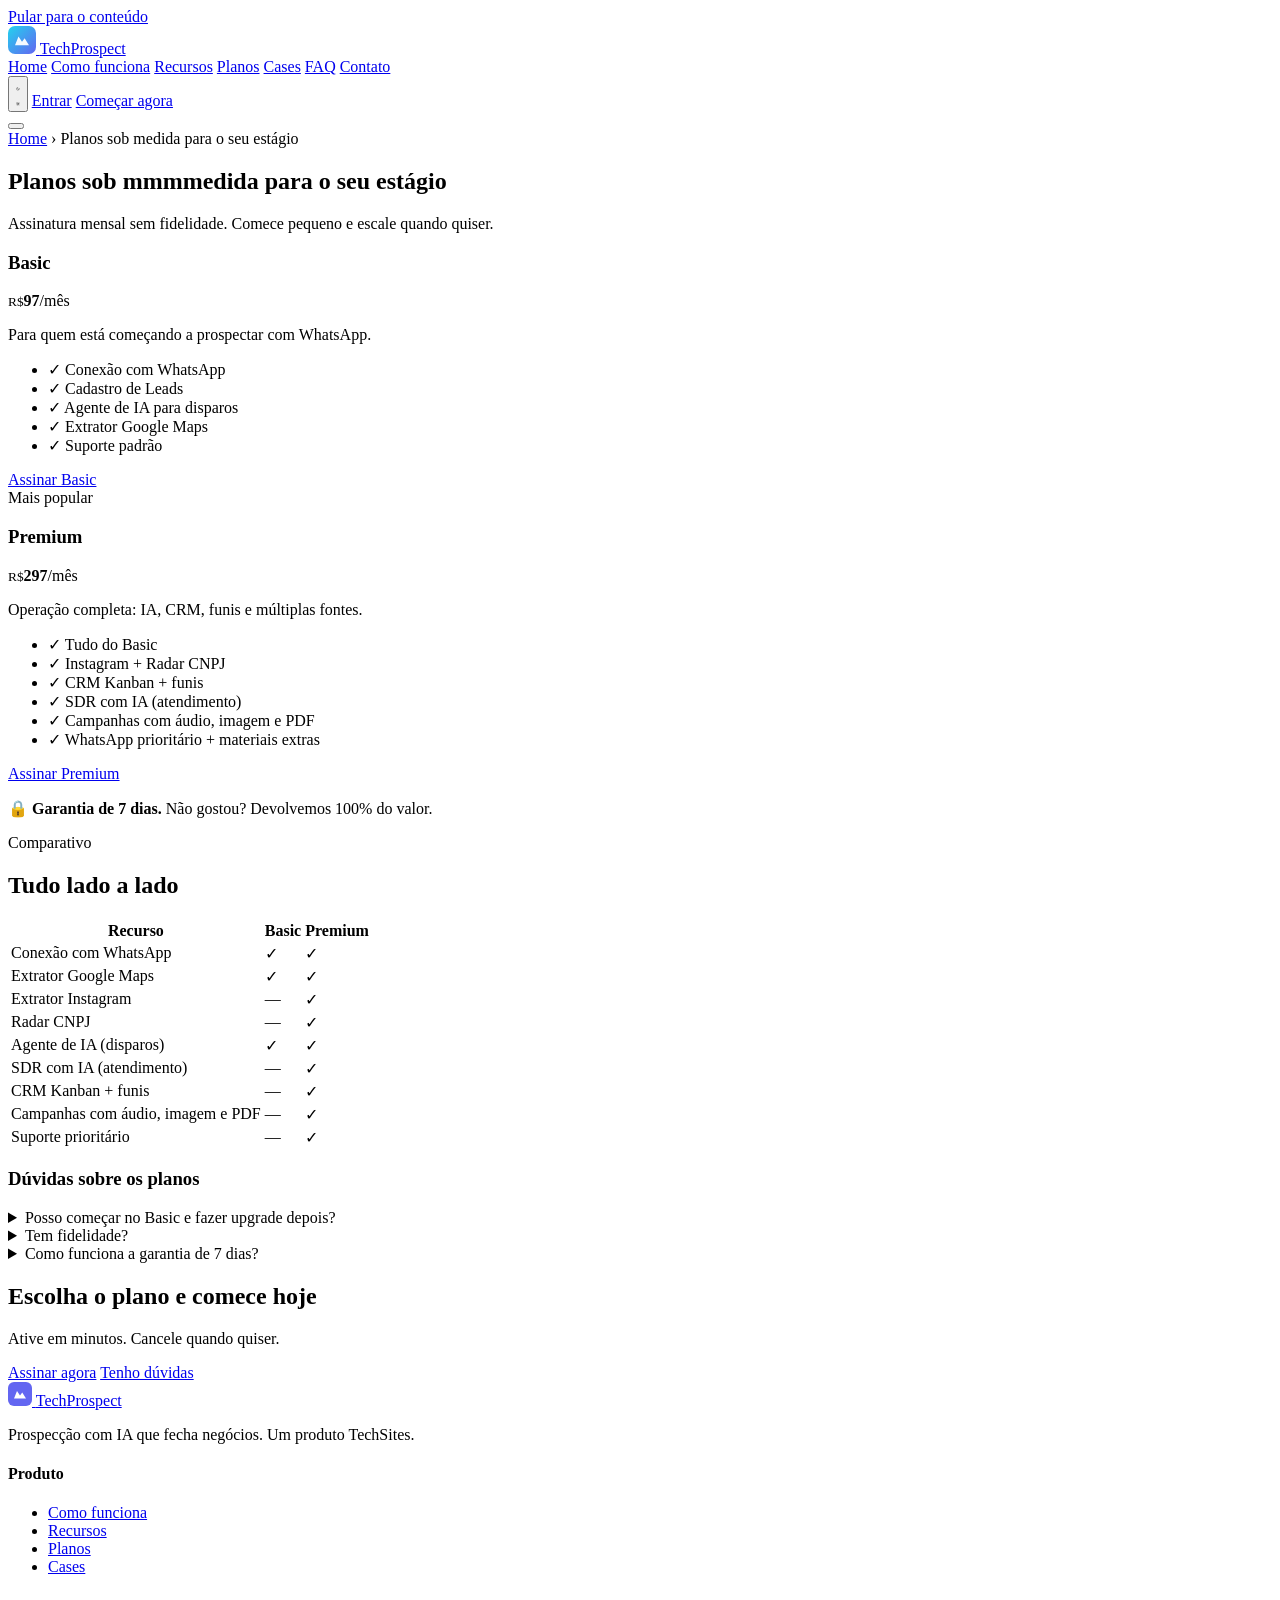
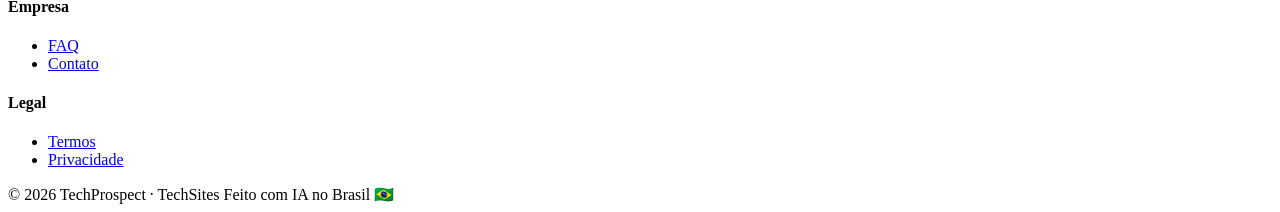
==== commit ebc14704: "update(techprospect-review/index.html): WYSIWYG edit — 18/04/2026, 16:55:20" ====
--- a/index.html
+++ b/index.html
@@ -2,55 +2,42 @@
 <html lang="pt-BR" data-theme="dark"><head>
 <meta charset="UTF-8">
 <meta name="viewport" content="width=device-width, initial-scale=1.0">
-<title>TechProspect — Prospecção com IA, WhatsApp e Funis</title>
-<meta name="description" content="Plataforma de prospecção com IA: extratores do Google Maps, Instagram e CNPJ, disparos no WhatsApp, funis e CRM Kanban. Ative, pareie e comece em minutos.">
+<title>Planos e preços — TechProspect</title>
+<meta name="description" content="Planos do TechProspect: Basic por R$97/mês e Premium por R$297/mês. Assinatura mensal sem fidelidade, com garantia de 7 dias.">
 <meta name="robots" content="index, follow">
 <meta name="author" content="TechProspect by TechSites">
 <meta name="theme-color" content="#0B1221">
-<link rel="canonical" href="https://techprospect.pages.dev/">
+<link rel="canonical" href="https://techprospect.pages.dev/planos.html">
 
 <meta property="og:type" content="website">
-<meta property="og:title" content="TechProspect — Prospecção com IA que fecha negócios">
-<meta property="og:description" content="IA + WhatsApp + Google Maps + Instagram + CNPJ. Capte, qualifique e feche leads em piloto automático. Sem VPS, sem domínio.">
+<meta property="og:title" content="Planos e preços — TechProspect">
+<meta property="og:description" content="Planos do TechProspect: Basic por R$97/mês e Premium por R$297/mês. Assinatura mensal sem fidelidade, com garantia de 7 dias.">
 <meta property="og:image" content="./assets/images/og-cover.svg">
-<meta property="og:url" content="https://techprospect.pages.dev/">
+<meta property="og:url" content="https://techprospect.pages.dev/planos.html">
 <meta property="og:site_name" content="TechProspect">
 <meta property="og:locale" content="pt_BR">
 
 <meta name="twitter:card" content="summary_large_image">
-<meta name="twitter:title" content="TechProspect — Prospecção com IA que fecha negócios">
-<meta name="twitter:description" content="IA + WhatsApp + Google Maps + Instagram + CNPJ. Capte, qualifique e feche leads em piloto automático.">
+<meta name="twitter:title" content="Planos e preços — TechProspect">
+<meta name="twitter:description" content="Planos do TechProspect: Basic por R$97/mês e Premium por R$297/mês. Assinatura mensal sem fidelidade, com garantia de 7 dias.">
 <meta name="twitter:image" content="./assets/images/og-cover.svg">
 
 <link rel="icon" type="image/svg+xml" href="./assets/images/favicon.svg">
 <link rel="preconnect" href="https://fonts.googleapis.com">
 <link rel="preconnect" href="https://fonts.gstatic.com" crossorigin="">
 <link href="https://fonts.googleapis.com/css2?family=Inter:wght@400;500;600;700;800&amp;family=Space+Grotesk:wght@500;600;700&amp;display=swap" rel="stylesheet">
-
 <link rel="stylesheet" href="./assets/css/base.css">
 <link rel="stylesheet" href="./assets/css/style.css">
-
 <script type="application/ld+json">
 {
   "@context": "https://schema.org",
-  "@graph": [
-    {
-      "@type": "Organization",
-      "name": "TechProspect",
-      "url": "https://techprospect.pages.dev/",
-      "logo": "https://techprospect.pages.dev/assets/images/favicon.svg",
-      "parentOrganization": { "@type": "Organization", "name": "TechSites" },
-      "contactPoint": { "@type": "ContactPoint", "email": "contato@techprospect.com.br", "contactType": "customer support" }
-    },
-    {
-      "@type": "SoftwareApplication",
-      "name": "TechProspect",
-      "applicationCategory": "BusinessApplication",
-      "operatingSystem": "Web",
-      "description": "Plataforma SaaS de prospecção com IA: extratores (Google Maps, Instagram, CNPJ), WhatsApp, funis, CRM Kanban e qualificação 24/7.",
-      "offers": { "@type": "AggregateOffer", "priceCurrency": "BRL", "lowPrice": "97", "highPrice": "297" },
-      "publisher": { "@type": "Organization", "name": "TechSites" }
-    }
+  "@type": "Product",
+  "name": "TechProspect",
+  "description": "Plataforma SaaS de prospecção com IA, WhatsApp, extratores e CRM Kanban.",
+  "brand": {"@type":"Brand","name":"TechProspect"},
+  "offers": [
+    {"@type":"Offer","name":"Basic","price":"97","priceCurrency":"BRL","availability":"https://schema.org/InStock"},
+    {"@type":"Offer","name":"Premium","price":"297","priceCurrency":"BRL","availability":"https://schema.org/InStock"}
   ]
 }
 </script>
@@ -87,9 +74,8 @@
   }
 })();
 </script>
-<style id="_goober"> .go1475592160{height:0;}.go1671063245{height:auto;}.go1888806478{display:flex;flex-wrap:wrap;flex-grow:1;}@media (min-width:600px){.go1888806478{flex-grow:initial;min-width:288px;}}.go167266335{background-color:#313131;font-size:0.875rem;line-height:1.43;letter-spacing:0.01071em;color:#fff;align-items:center;padding:6px 16px;border-radius:4px;box-shadow:0px 3px 5px -1px rgba(0,0,0,0.2),0px 6px 10px 0px rgba(0,0,0,0.14),0px 1px 18px 0px rgba(0,0,0,0.12);}.go3162094071{padding-left:20px;}.go3844575157{background-color:#313131;}.go1725278324{background-color:#43a047;}.go3651055292{background-color:#d32f2f;}.go4215275574{background-color:#ff9800;}.go1930647212{background-color:#2196f3;}.go946087465{display:flex;align-items:center;padding:8px 0;}.go703367398{display:flex;align-items:center;margin-left:auto;padding-left:16px;margin-right:-8px;}.go3963613292{width:100%;position:relative;transform:translateX(0);top:0;right:0;bottom:0;left:0;min-width:288px;}.go1141946668{box-sizing:border-box;display:flex;max-height:100%;position:fixed;z-index:1400;height:auto;width:auto;transition:top 300ms ease 0ms,right 300ms ease 0ms,bottom 300ms ease 0ms,left 300ms ease 0ms,max-width 300ms ease 0ms;pointer-events:none;max-width:calc(100% - 40px);}.go1141946668 .notistack-CollapseWrapper{padding:6px 0px;transition:padding 300ms ease 0ms;}@media (max-width:599.95px){.go1141946668{width:100%;max-width:calc(100% - 32px);}}.go3868796639 .notistack-CollapseWrapper{padding:2px 0px;}.go3118922589{top:14px;flex-direction:column;}.go1453831412{bottom:14px;flex-direction:column-reverse;}.go4027089540{left:20px;}@media (min-width:600px){.go4027089540{align-items:flex-start;}}@media (max-width:599.95px){.go4027089540{left:16px;}}.go2989568495{right:20px;}@media (min-width:600px){.go2989568495{align-items:flex-end;}}@media (max-width:599.95px){.go2989568495{right:16px;}}.go4034260886{left:50%;transform:translateX(-50%);}@media (min-width:600px){.go4034260886{align-items:center;}}</style><style type="text/css">[data-sonner-toaster][dir=ltr],html[dir=ltr]{--toast-icon-margin-start:-3px;--toast-icon-margin-end:4px;--toast-svg-margin-start:-1px;--toast-svg-margin-end:0px;--toast-button-margin-start:auto;--toast-button-margin-end:0;--toast-close-button-start:0;--toast-close-button-end:unset;--toast-close-button-transform:translate(-35%, -35%)}[data-sonner-toaster][dir=rtl],html[dir=rtl]{--toast-icon-margin-start:4px;--toast-icon-margin-end:-3px;--toast-svg-margin-start:0px;--toast-svg-margin-end:-1px;--toast-button-margin-start:0;--toast-button-margin-end:auto;--toast-close-button-start:unset;--toast-close-button-end:0;--toast-close-button-transform:translate(35%, -35%)}[data-sonner-toaster]{position:fixed;width:var(--width);font-family:ui-sans-serif,system-ui,-apple-system,BlinkMacSystemFont,Segoe UI,Roboto,Helvetica Neue,Arial,Noto Sans,sans-serif,Apple Color Emoji,Segoe UI Emoji,Segoe UI Symbol,Noto Color Emoji;--gray1:hsl(0, 0%, 99%);--gray2:hsl(0, 0%, 97.3%);--gray3:hsl(0, 0%, 95.1%);--gray4:hsl(0, 0%, 93%);--gray5:hsl(0, 0%, 90.9%);--gray6:hsl(0, 0%, 88.7%);--gray7:hsl(0, 0%, 85.8%);--gray8:hsl(0, 0%, 78%);--gray9:hsl(0, 0%, 56.1%);--gray10:hsl(0, 0%, 52.3%);--gray11:hsl(0, 0%, 43.5%);--gray12:hsl(0, 0%, 9%);--border-radius:8px;box-sizing:border-box;padding:0;margin:0;list-style:none;outline:0;z-index:999999999;transition:transform .4s ease}@media (hover:none) and (pointer:coarse){[data-sonner-toaster][data-lifted=true]{transform:none}}[data-sonner-toaster][data-x-position=right]{right:var(--offset-right)}[data-sonner-toaster][data-x-position=left]{left:var(--offset-left)}[data-sonner-toaster][data-x-position=center]{left:50%;transform:translateX(-50%)}[data-sonner-toaster][data-y-position=top]{top:var(--offset-top)}[data-sonner-toaster][data-y-position=bottom]{bottom:var(--offset-bottom)}[data-sonner-toast]{--y:translateY(100%);--lift-amount:calc(var(--lift) * var(--gap));z-index:var(--z-index);position:absolute;opacity:0;transform:var(--y);touch-action:none;transition:transform .4s,opacity .4s,height .4s,box-shadow .2s;box-sizing:border-box;outline:0;overflow-wrap:anywhere}[data-sonner-toast][data-styled=true]{padding:16px;background:var(--normal-bg);border:1px solid var(--normal-border);color:var(--normal-text);border-radius:var(--border-radius);box-shadow:0 4px 12px rgba(0,0,0,.1);width:var(--width);font-size:13px;display:flex;align-items:center;gap:6px}[data-sonner-toast]:focus-visible{box-shadow:0 4px 12px rgba(0,0,0,.1),0 0 0 2px rgba(0,0,0,.2)}[data-sonner-toast][data-y-position=top]{top:0;--y:translateY(-100%);--lift:1;--lift-amount:calc(1 * var(--gap))}[data-sonner-toast][data-y-position=bottom]{bottom:0;--y:translateY(100%);--lift:-1;--lift-amount:calc(var(--lift) * var(--gap))}[data-sonner-toast][data-styled=true] [data-description]{font-weight:400;line-height:1.4;color:#3f3f3f}[data-rich-colors=true][data-sonner-toast][data-styled=true] [data-description]{color:inherit}[data-sonner-toaster][data-sonner-theme=dark] [data-description]{color:#e8e8e8}[data-sonner-toast][data-styled=true] [data-title]{font-weight:500;line-height:1.5;color:inherit}[data-sonner-toast][data-styled=true] [data-icon]{display:flex;height:16px;width:16px;position:relative;justify-content:flex-start;align-items:center;flex-shrink:0;margin-left:var(--toast-icon-margin-start);margin-right:var(--toast-icon-margin-end)}[data-sonner-toast][data-promise=true] [data-icon]>svg{opacity:0;transform:scale(.8);transform-origin:center;animation:sonner-fade-in .3s ease forwards}[data-sonner-toast][data-styled=true] [data-icon]>*{flex-shrink:0}[data-sonner-toast][data-styled=true] [data-icon] svg{margin-left:var(--toast-svg-margin-start);margin-right:var(--toast-svg-margin-end)}[data-sonner-toast][data-styled=true] [data-content]{display:flex;flex-direction:column;gap:2px}[data-sonner-toast][data-styled=true] [data-button]{border-radius:4px;padding-left:8px;padding-right:8px;height:24px;font-size:12px;color:var(--normal-bg);background:var(--normal-text);margin-left:var(--toast-button-margin-start);margin-right:var(--toast-button-margin-end);border:none;font-weight:500;cursor:pointer;outline:0;display:flex;align-items:center;flex-shrink:0;transition:opacity .4s,box-shadow .2s}[data-sonner-toast][data-styled=true] [data-button]:focus-visible{box-shadow:0 0 0 2px rgba(0,0,0,.4)}[data-sonner-toast][data-styled=true] [data-button]:first-of-type{margin-left:var(--toast-button-margin-start);margin-right:var(--toast-button-margin-end)}[data-sonner-toast][data-styled=true] [data-cancel]{color:var(--normal-text);background:rgba(0,0,0,.08)}[data-sonner-toaster][data-sonner-theme=dark] [data-sonner-toast][data-styled=true] [data-cancel]{background:rgba(255,255,255,.3)}[data-sonner-toast][data-styled=true] [data-close-button]{position:absolute;left:var(--toast-close-button-start);right:var(--toast-close-button-end);top:0;height:20px;width:20px;display:flex;justify-content:center;align-items:center;padding:0;color:var(--gray12);background:var(--normal-bg);border:1px solid var(--gray4);transform:var(--toast-close-button-transform);border-radius:50%;cursor:pointer;z-index:1;transition:opacity .1s,background .2s,border-color .2s}[data-sonner-toast][data-styled=true] [data-close-button]:focus-visible{box-shadow:0 4px 12px rgba(0,0,0,.1),0 0 0 2px rgba(0,0,0,.2)}[data-sonner-toast][data-styled=true] [data-disabled=true]{cursor:not-allowed}[data-sonner-toast][data-styled=true]:hover [data-close-button]:hover{background:var(--gray2);border-color:var(--gray5)}[data-sonner-toast][data-swiping=true]::before{content:'';position:absolute;left:-100%;right:-100%;height:100%;z-index:-1}[data-sonner-toast][data-y-position=top][data-swiping=true]::before{bottom:50%;transform:scaleY(3) translateY(50%)}[data-sonner-toast][data-y-position=bottom][data-swiping=true]::before{top:50%;transform:scaleY(3) translateY(-50%)}[data-sonner-toast][data-swiping=false][data-removed=true]::before{content:'';position:absolute;inset:0;transform:scaleY(2)}[data-sonner-toast][data-expanded=true]::after{content:'';position:absolute;left:0;height:calc(var(--gap) + 1px);bottom:100%;width:100%}[data-sonner-toast][data-mounted=true]{--y:translateY(0);opacity:1}[data-sonner-toast][data-expanded=false][data-front=false]{--scale:var(--toasts-before) * 0.05 + 1;--y:translateY(calc(var(--lift-amount) * var(--toasts-before))) scale(calc(-1 * var(--scale)));height:var(--front-toast-height)}[data-sonner-toast]>*{transition:opacity .4s}[data-sonner-toast][data-x-position=right]{right:0}[data-sonner-toast][data-x-position=left]{left:0}[data-sonner-toast][data-expanded=false][data-front=false][data-styled=true]>*{opacity:0}[data-sonner-toast][data-visible=false]{opacity:0;pointer-events:none}[data-sonner-toast][data-mounted=true][data-expanded=true]{--y:translateY(calc(var(--lift) * var(--offset)));height:var(--initial-height)}[data-sonner-toast][data-removed=true][data-front=true][data-swipe-out=false]{--y:translateY(calc(var(--lift) * -100%));opacity:0}[data-sonner-toast][data-removed=true][data-front=false][data-swipe-out=false][data-expanded=true]{--y:translateY(calc(var(--lift) * var(--offset) + var(--lift) * -100%));opacity:0}[data-sonner-toast][data-removed=true][data-front=false][data-swipe-out=false][data-expanded=false]{--y:translateY(40%);opacity:0;transition:transform .5s,opacity .2s}[data-sonner-toast][data-removed=true][data-front=false]::before{height:calc(var(--initial-height) + 20%)}[data-sonner-toast][data-swiping=true]{transform:var(--y) translateY(var(--swipe-amount-y,0)) translateX(var(--swipe-amount-x,0));transition:none}[data-sonner-toast][data-swiped=true]{user-select:none}[data-sonner-toast][data-swipe-out=true][data-y-position=bottom],[data-sonner-toast][data-swipe-out=true][data-y-position=top]{animation-duration:.2s;animation-timing-function:ease-out;animation-fill-mode:forwards}[data-sonner-toast][data-swipe-out=true][data-swipe-direction=left]{animation-name:swipe-out-left}[data-sonner-toast][data-swipe-out=true][data-swipe-direction=right]{animation-name:swipe-out-right}[data-sonner-toast][data-swipe-out=true][data-swipe-direction=up]{animation-name:swipe-out-up}[data-sonner-toast][data-swipe-out=true][data-swipe-direction=down]{animation-name:swipe-out-down}@keyframes swipe-out-left{from{transform:var(--y) translateX(var(--swipe-amount-x));opacity:1}to{transform:var(--y) translateX(calc(var(--swipe-amount-x) - 100%));opacity:0}}@keyframes swipe-out-right{from{transform:var(--y) translateX(var(--swipe-amount-x));opacity:1}to{transform:var(--y) translateX(calc(var(--swipe-amount-x) + 100%));opacity:0}}@keyframes swipe-out-up{from{transform:var(--y) translateY(var(--swipe-amount-y));opacity:1}to{transform:var(--y) translateY(calc(var(--swipe-amount-y) - 100%));opacity:0}}@keyframes swipe-out-down{from{transform:var(--y) translateY(var(--swipe-amount-y));opacity:1}to{transform:var(--y) translateY(calc(var(--swipe-amount-y) + 100%));opacity:0}}@media (max-width:600px){[data-sonner-toaster]{position:fixed;right:var(--mobile-offset-right);left:var(--mobile-offset-left);width:100%}[data-sonner-toaster][dir=rtl]{left:calc(var(--mobile-offset-left) * -1)}[data-sonner-toaster] [data-sonner-toast]{left:0;right:0;width:calc(100% - var(--mobile-offset-left) * 2)}[data-sonner-toaster][data-x-position=left]{left:var(--mobile-offset-left)}[data-sonner-toaster][data-y-position=bottom]{bottom:var(--mobile-offset-bottom)}[data-sonner-toaster][data-y-position=top]{top:var(--mobile-offset-top)}[data-sonner-toaster][data-x-position=center]{left:var(--mobile-offset-left);right:var(--mobile-offset-right);transform:none}}[data-sonner-toaster][data-sonner-theme=light]{--normal-bg:#fff;--normal-border:var(--gray4);--normal-text:var(--gray12);--success-bg:hsl(143, 85%, 96%);--success-border:hsl(145, 92%, 87%);--success-text:hsl(140, 100%, 27%);--info-bg:hsl(208, 100%, 97%);--info-border:hsl(221, 91%, 93%);--info-text:hsl(210, 92%, 45%);--warning-bg:hsl(49, 100%, 97%);--warning-border:hsl(49, 91%, 84%);--warning-text:hsl(31, 92%, 45%);--error-bg:hsl(359, 100%, 97%);--error-border:hsl(359, 100%, 94%);--error-text:hsl(360, 100%, 45%)}[data-sonner-toaster][data-sonner-theme=light] [data-sonner-toast][data-invert=true]{--normal-bg:#000;--normal-border:hsl(0, 0%, 20%);--normal-text:var(--gray1)}[data-sonner-toaster][data-sonner-theme=dark] [data-sonner-toast][data-invert=true]{--normal-bg:#fff;--normal-border:var(--gray3);--normal-text:var(--gray12)}[data-sonner-toaster][data-sonner-theme=dark]{--normal-bg:#000;--normal-bg-hover:hsl(0, 0%, 12%);--normal-border:hsl(0, 0%, 20%);--normal-border-hover:hsl(0, 0%, 25%);--normal-text:var(--gray1);--success-bg:hsl(150, 100%, 6%);--success-border:hsl(147, 100%, 12%);--success-text:hsl(150, 86%, 65%);--info-bg:hsl(215, 100%, 6%);--info-border:hsl(223, 43%, 17%);--info-text:hsl(216, 87%, 65%);--warning-bg:hsl(64, 100%, 6%);--warning-border:hsl(60, 100%, 9%);--warning-text:hsl(46, 87%, 65%);--error-bg:hsl(358, 76%, 10%);--error-border:hsl(357, 89%, 16%);--error-text:hsl(358, 100%, 81%)}[data-sonner-toaster][data-sonner-theme=dark] [data-sonner-toast] [data-close-button]{background:var(--normal-bg);border-color:var(--normal-border);color:var(--normal-text)}[data-sonner-toaster][data-sonner-theme=dark] [data-sonner-toast] [data-close-button]:hover{background:var(--normal-bg-hover);border-color:var(--normal-border-hover)}[data-rich-colors=true][data-sonner-toast][data-type=success]{background:var(--success-bg);border-color:var(--success-border);color:var(--success-text)}[data-rich-colors=true][data-sonner-toast][data-type=success] [data-close-button]{background:var(--success-bg);border-color:var(--success-border);color:var(--success-text)}[data-rich-colors=true][data-sonner-toast][data-type=info]{background:var(--info-bg);border-color:var(--info-border);color:var(--info-text)}[data-rich-colors=true][data-sonner-toast][data-type=info] [data-close-button]{background:var(--info-bg);border-color:var(--info-border);color:var(--info-text)}[data-rich-colors=true][data-sonner-toast][data-type=warning]{background:var(--warning-bg);border-color:var(--warning-border);color:var(--warning-text)}[data-rich-colors=true][data-sonner-toast][data-type=warning] [data-close-button]{background:var(--warning-bg);border-color:var(--warning-border);color:var(--warning-text)}[data-rich-colors=true][data-sonner-toast][data-type=error]{background:var(--error-bg);border-color:var(--error-border);color:var(--error-text)}[data-rich-colors=true][data-sonner-toast][data-type=error] [data-close-button]{background:var(--error-bg);border-color:var(--error-border);color:var(--error-text)}.sonner-loading-wrapper{--size:16px;height:var(--size);width:var(--size);position:absolute;inset:0;z-index:10}.sonner-loading-wrapper[data-visible=false]{transform-origin:center;animation:sonner-fade-out .2s ease forwards}.sonner-spinner{position:relative;top:50%;left:50%;height:var(--size);width:var(--size)}.sonner-loading-bar{animation:sonner-spin 1.2s linear infinite;background:var(--gray11);border-radius:6px;height:8%;left:-10%;position:absolute;top:-3.9%;width:24%}.sonner-loading-bar:first-child{animation-delay:-1.2s;transform:rotate(.0001deg) translate(146%)}.sonner-loading-bar:nth-child(2){animation-delay:-1.1s;transform:rotate(30deg) translate(146%)}.sonner-loading-bar:nth-child(3){animation-delay:-1s;transform:rotate(60deg) translate(146%)}.sonner-loading-bar:nth-child(4){animation-delay:-.9s;transform:rotate(90deg) translate(146%)}.sonner-loading-bar:nth-child(5){animation-delay:-.8s;transform:rotate(120deg) translate(146%)}.sonner-loading-bar:nth-child(6){animation-delay:-.7s;transform:rotate(150deg) translate(146%)}.sonner-loading-bar:nth-child(7){animation-delay:-.6s;transform:rotate(180deg) translate(146%)}.sonner-loading-bar:nth-child(8){animation-delay:-.5s;transform:rotate(210deg) translate(146%)}.sonner-loading-bar:nth-child(9){animation-delay:-.4s;transform:rotate(240deg) translate(146%)}.sonner-loading-bar:nth-child(10){animation-delay:-.3s;transform:rotate(270deg) translate(146%)}.sonner-loading-bar:nth-child(11){animation-delay:-.2s;transform:rotate(300deg) translate(146%)}.sonner-loading-bar:nth-child(12){animation-delay:-.1s;transform:rotate(330deg) translate(146%)}@keyframes sonner-fade-in{0%{opacity:0;transform:scale(.8)}100%{opacity:1;transform:scale(1)}}@keyframes sonner-fade-out{0%{opacity:1;transform:scale(1)}100%{opacity:0;transform:scale(.8)}}@keyframes sonner-spin{0%{opacity:1}100%{opacity:.15}}@media (prefers-reduced-motion){.sonner-loading-bar,[data-sonner-toast],[data-sonner-toast]>*{transition:none!important;animation:none!important}}.sonner-loader{position:absolute;top:50%;left:50%;transform:translate(-50%,-50%);transform-origin:center;transition:opacity .2s,transform .2s}.sonner-loader[data-visible=false]{opacity:0;transform:scale(.8) translate(-50%,-50%)}</style><style type="text/css">[data-sonner-toaster][dir=ltr],html[dir=ltr]{--toast-icon-margin-start:-3px;--toast-icon-margin-end:4px;--toast-svg-margin-start:-1px;--toast-svg-margin-end:0px;--toast-button-margin-start:auto;--toast-button-margin-end:0;--toast-close-button-start:0;--toast-close-button-end:unset;--toast-close-button-transform:translate(-35%, -35%)}[data-sonner-toaster][dir=rtl],html[dir=rtl]{--toast-icon-margin-start:4px;--toast-icon-margin-end:-3px;--toast-svg-margin-start:0px;--toast-svg-margin-end:-1px;--toast-button-margin-start:0;--toast-button-margin-end:auto;--toast-close-button-start:unset;--toast-close-button-end:0;--toast-close-button-transform:translate(35%, -35%)}[data-sonner-toaster]{position:fixed;width:var(--width);font-family:ui-sans-serif,system-ui,-apple-system,BlinkMacSystemFont,Segoe UI,Roboto,Helvetica Neue,Arial,Noto Sans,sans-serif,Apple Color Emoji,Segoe UI Emoji,Segoe UI Symbol,Noto Color Emoji;--gray1:hsl(0, 0%, 99%);--gray2:hsl(0, 0%, 97.3%);--gray3:hsl(0, 0%, 95.1%);--gray4:hsl(0, 0%, 93%);--gray5:hsl(0, 0%, 90.9%);--gray6:hsl(0, 0%, 88.7%);--gray7:hsl(0, 0%, 85.8%);--gray8:hsl(0, 0%, 78%);--gray9:hsl(0, 0%, 56.1%);--gray10:hsl(0, 0%, 52.3%);--gray11:hsl(0, 0%, 43.5%);--gray12:hsl(0, 0%, 9%);--border-radius:8px;box-sizing:border-box;padding:0;margin:0;list-style:none;outline:0;z-index:999999999;transition:transform .4s ease}@media (hover:none) and (pointer:coarse){[data-sonner-toaster][data-lifted=true]{transform:none}}[data-sonner-toaster][data-x-position=right]{right:var(--offset-right)}[data-sonner-toaster][data-x-position=left]{left:var(--offset-left)}[data-sonner-toaster][data-x-position=center]{left:50%;transform:translateX(-50%)}[data-sonner-toaster][data-y-position=top]{top:var(--offset-top)}[data-sonner-toaster][data-y-position=bottom]{bottom:var(--offset-bottom)}[data-sonner-toast]{--y:translateY(100%);--lift-amount:calc(var(--lift) * var(--gap));z-index:var(--z-index);position:absolute;opacity:0;transform:var(--y);touch-action:none;transition:transform .4s,opacity .4s,height .4s,box-shadow .2s;box-sizing:border-box;outline:0;overflow-wrap:anywhere}[data-sonner-toast][data-styled=true]{padding:16px;background:var(--normal-bg);border:1px solid var(--normal-border);color:var(--normal-text);border-radius:var(--border-radius);box-shadow:0 4px 12px rgba(0,0,0,.1);width:var(--width);font-size:13px;display:flex;align-items:center;gap:6px}[data-sonner-toast]:focus-visible{box-shadow:0 4px 12px rgba(0,0,0,.1),0 0 0 2px rgba(0,0,0,.2)}[data-sonner-toast][data-y-position=top]{top:0;--y:translateY(-100%);--lift:1;--lift-amount:calc(1 * var(--gap))}[data-sonner-toast][data-y-position=bottom]{bottom:0;--y:translateY(100%);--lift:-1;--lift-amount:calc(var(--lift) * var(--gap))}[data-sonner-toast][data-styled=true] [data-description]{font-weight:400;line-height:1.4;color:#3f3f3f}[data-rich-colors=true][data-sonner-toast][data-styled=true] [data-description]{color:inherit}[data-sonner-toaster][data-sonner-theme=dark] [data-description]{color:#e8e8e8}[data-sonner-toast][data-styled=true] [data-title]{font-weight:500;line-height:1.5;color:inherit}[data-sonner-toast][data-styled=true] [data-icon]{display:flex;height:16px;width:16px;position:relative;justify-content:flex-start;align-items:center;flex-shrink:0;margin-left:var(--toast-icon-margin-start);margin-right:var(--toast-icon-margin-end)}[data-sonner-toast][data-promise=true] [data-icon]>svg{opacity:0;transform:scale(.8);transform-origin:center;animation:sonner-fade-in .3s ease forwards}[data-sonner-toast][data-styled=true] [data-icon]>*{flex-shrink:0}[data-sonner-toast][data-styled=true] [data-icon] svg{margin-left:var(--toast-svg-margin-start);margin-right:var(--toast-svg-margin-end)}[data-sonner-toast][data-styled=true] [data-content]{display:flex;flex-direction:column;gap:2px}[data-sonner-toast][data-styled=true] [data-button]{border-radius:4px;padding-left:8px;padding-right:8px;height:24px;font-size:12px;color:var(--normal-bg);background:var(--normal-text);margin-left:var(--toast-button-margin-start);margin-right:var(--toast-button-margin-end);border:none;font-weight:500;cursor:pointer;outline:0;display:flex;align-items:center;flex-shrink:0;transition:opacity .4s,box-shadow .2s}[data-sonner-toast][data-styled=true] [data-button]:focus-visible{box-shadow:0 0 0 2px rgba(0,0,0,.4)}[data-sonner-toast][data-styled=true] [data-button]:first-of-type{margin-left:var(--toast-button-margin-start);margin-right:var(--toast-button-margin-end)}[data-sonner-toast][data-styled=true] [data-cancel]{color:var(--normal-text);background:rgba(0,0,0,.08)}[data-sonner-toaster][data-sonner-theme=dark] [data-sonner-toast][data-styled=true] [data-cancel]{background:rgba(255,255,255,.3)}[data-sonner-toast][data-styled=true] [data-close-button]{position:absolute;left:var(--toast-close-button-start);right:var(--toast-close-button-end);top:0;height:20px;width:20px;display:flex;justify-content:center;align-items:center;padding:0;color:var(--gray12);background:var(--normal-bg);border:1px solid var(--gray4);transform:var(--toast-close-button-transform);border-radius:50%;cursor:pointer;z-index:1;transition:opacity .1s,background .2s,border-color .2s}[data-sonner-toast][data-styled=true] [data-close-button]:focus-visible{box-shadow:0 4px 12px rgba(0,0,0,.1),0 0 0 2px rgba(0,0,0,.2)}[data-sonner-toast][data-styled=true] [data-disabled=true]{cursor:not-allowed}[data-sonner-toast][data-styled=true]:hover [data-close-button]:hover{background:var(--gray2);border-color:var(--gray5)}[data-sonner-toast][data-swiping=true]::before{content:'';position:absolute;left:-100%;right:-100%;height:100%;z-index:-1}[data-sonner-toast][data-y-position=top][data-swiping=true]::before{bottom:50%;transform:scaleY(3) translateY(50%)}[data-sonner-toast][data-y-position=bottom][data-swiping=true]::before{top:50%;transform:scaleY(3) translateY(-50%)}[data-sonner-toast][data-swiping=false][data-removed=true]::before{content:'';position:absolute;inset:0;transform:scaleY(2)}[data-sonner-toast][data-expanded=true]::after{content:'';position:absolute;left:0;height:calc(var(--gap) + 1px);bottom:100%;width:100%}[data-sonner-toast][data-mounted=true]{--y:translateY(0);opacity:1}[data-sonner-toast][data-expanded=false][data-front=false]{--scale:var(--toasts-before) * 0.05 + 1;--y:translateY(calc(var(--lift-amount) * var(--toasts-before))) scale(calc(-1 * var(--scale)));height:var(--front-toast-height)}[data-sonner-toast]>*{transition:opacity .4s}[data-sonner-toast][data-x-position=right]{right:0}[data-sonner-toast][data-x-position=left]{left:0}[data-sonner-toast][data-expanded=false][data-front=false][data-styled=true]>*{opacity:0}[data-sonner-toast][data-visible=false]{opacity:0;pointer-events:none}[data-sonner-toast][data-mounted=true][data-expanded=true]{--y:translateY(calc(var(--lift) * var(--offset)));height:var(--initial-height)}[data-sonner-toast][data-removed=true][data-front=true][data-swipe-out=false]{--y:translateY(calc(var(--lift) * -100%));opacity:0}[data-sonner-toast][data-removed=true][data-front=false][data-swipe-out=false][data-expanded=true]{--y:translateY(calc(var(--lift) * var(--offset) + var(--lift) * -100%));opacity:0}[data-sonner-toast][data-removed=true][data-front=false][data-swipe-out=false][data-expanded=false]{--y:translateY(40%);opacity:0;transition:transform .5s,opacity .2s}[data-sonner-toast][data-removed=true][data-front=false]::before{height:calc(var(--initial-height) + 20%)}[data-sonner-toast][data-swiping=true]{transform:var(--y) translateY(var(--swipe-amount-y,0)) translateX(var(--swipe-amount-x,0));transition:none}[data-sonner-toast][data-swiped=true]{user-select:none}[data-sonner-toast][data-swipe-out=true][data-y-position=bottom],[data-sonner-toast][data-swipe-out=true][data-y-position=top]{animation-duration:.2s;animation-timing-function:ease-out;animation-fill-mode:forwards}[data-sonner-toast][data-swipe-out=true][data-swipe-direction=left]{animation-name:swipe-out-left}[data-sonner-toast][data-swipe-out=true][data-swipe-direction=right]{animation-name:swipe-out-right}[data-sonner-toast][data-swipe-out=true][data-swipe-direction=up]{animation-name:swipe-out-up}[data-sonner-toast][data-swipe-out=true][data-swipe-direction=down]{animation-name:swipe-out-down}@keyframes swipe-out-left{from{transform:var(--y) translateX(var(--swipe-amount-x));opacity:1}to{transform:var(--y) translateX(calc(var(--swipe-amount-x) - 100%));opacity:0}}@keyframes swipe-out-right{from{transform:var(--y) translateX(var(--swipe-amount-x));opacity:1}to{transform:var(--y) translateX(calc(var(--swipe-amount-x) + 100%));opacity:0}}@keyframes swipe-out-up{from{transform:var(--y) translateY(var(--swipe-amount-y));opacity:1}to{transform:var(--y) translateY(calc(var(--swipe-amount-y) - 100%));opacity:0}}@keyframes swipe-out-down{from{transform:var(--y) translateY(var(--swipe-amount-y));opacity:1}to{transform:var(--y) translateY(calc(var(--swipe-amount-y) + 100%));opacity:0}}@media (max-width:600px){[data-sonner-toaster]{position:fixed;right:var(--mobile-offset-right);left:var(--mobile-offset-left);width:100%}[data-sonner-toaster][dir=rtl]{left:calc(var(--mobile-offset-left) * -1)}[data-sonner-toaster] [data-sonner-toast]{left:0;right:0;width:calc(100% - var(--mobile-offset-left) * 2)}[data-sonner-toaster][data-x-position=left]{left:var(--mobile-offset-left)}[data-sonner-toaster][data-y-position=bottom]{bottom:var(--mobile-offset-bottom)}[data-sonner-toaster][data-y-position=top]{top:var(--mobile-offset-top)}[data-sonner-toaster][data-x-position=center]{left:var(--mobile-offset-left);right:var(--mobile-offset-right);transform:none}}[data-sonner-toaster][data-sonner-theme=light]{--normal-bg:#fff;--normal-border:var(--gray4);--normal-text:var(--gray12);--success-bg:hsl(143, 85%, 96%);--success-border:hsl(145, 92%, 87%);--success-text:hsl(140, 100%, 27%);--info-bg:hsl(208, 100%, 97%);--info-border:hsl(221, 91%, 93%);--info-text:hsl(210, 92%, 45%);--warning-bg:hsl(49, 100%, 97%);--warning-border:hsl(49, 91%, 84%);--warning-text:hsl(31, 92%, 45%);--error-bg:hsl(359, 100%, 97%);--error-border:hsl(359, 100%, 94%);--error-text:hsl(360, 100%, 45%)}[data-sonner-toaster][data-sonner-theme=light] [data-sonner-toast][data-invert=true]{--normal-bg:#000;--normal-border:hsl(0, 0%, 20%);--normal-text:var(--gray1)}[data-sonner-toaster][data-sonner-theme=dark] [data-sonner-toast][data-invert=true]{--normal-bg:#fff;--normal-border:var(--gray3);--normal-text:var(--gray12)}[data-sonner-toaster][data-sonner-theme=dark]{--normal-bg:#000;--normal-bg-hover:hsl(0, 0%, 12%);--normal-border:hsl(0, 0%, 20%);--normal-border-hover:hsl(0, 0%, 25%);--normal-text:var(--gray1);--success-bg:hsl(150, 100%, 6%);--success-border:hsl(147, 100%, 12%);--success-text:hsl(150, 86%, 65%);--info-bg:hsl(215, 100%, 6%);--info-border:hsl(223, 43%, 17%);--info-text:hsl(216, 87%, 65%);--warning-bg:hsl(64, 100%, 6%);--warning-border:hsl(60, 100%, 9%);--warning-text:hsl(46, 87%, 65%);--error-bg:hsl(358, 76%, 10%);--error-border:hsl(357, 89%, 16%);--error-text:hsl(358, 100%, 81%)}[data-sonner-toaster][data-sonner-theme=dark] [data-sonner-toast] [data-close-button]{background:var(--normal-bg);border-color:var(--normal-border);color:var(--normal-text)}[data-sonner-toaster][data-sonner-theme=dark] [data-sonner-toast] [data-close-button]:hover{background:var(--normal-bg-hover);border-color:var(--normal-border-hover)}[data-rich-colors=true][data-sonner-toast][data-type=success]{background:var(--success-bg);border-color:var(--success-border);color:var(--success-text)}[data-rich-colors=true][data-sonner-toast][data-type=success] [data-close-button]{background:var(--success-bg);border-color:var(--success-border);color:var(--success-text)}[data-rich-colors=true][data-sonner-toast][data-type=info]{background:var(--info-bg);border-color:var(--info-border);color:var(--info-text)}[data-rich-colors=true][data-sonner-toast][data-type=info] [data-close-button]{background:var(--info-bg);border-color:var(--info-border);color:var(--info-text)}[data-rich-colors=true][data-sonner-toast][data-type=warning]{background:var(--warning-bg);border-color:var(--warning-border);color:var(--warning-text)}[data-rich-colors=true][data-sonner-toast][data-type=warning] [data-close-button]{background:var(--warning-bg);border-color:var(--warning-border);color:var(--warning-text)}[data-rich-colors=true][data-sonner-toast][data-type=error]{background:var(--error-bg);border-color:var(--error-border);color:var(--error-text)}[data-rich-colors=true][data-sonner-toast][data-type=error] [data-close-button]{background:var(--error-bg);border-color:var(--error-border);color:var(--error-text)}.sonner-loading-wrapper{--size:16px;height:var(--size);width:var(--size);position:absolute;inset:0;z-index:10}.sonner-loading-wrapper[data-visible=false]{transform-origin:center;animation:sonner-fade-out .2s ease forwards}.sonner-spinner{position:relative;top:50%;left:50%;height:var(--size);width:var(--size)}.sonner-loading-bar{animation:sonner-spin 1.2s linear infinite;background:var(--gray11);border-radius:6px;height:8%;left:-10%;position:absolute;top:-3.9%;width:24%}.sonner-loading-bar:first-child{animation-delay:-1.2s;transform:rotate(.0001deg) translate(146%)}.sonner-loading-bar:nth-child(2){animation-delay:-1.1s;transform:rotate(30deg) translate(146%)}.sonner-loading-bar:nth-child(3){animation-delay:-1s;transform:rotate(60deg) translate(146%)}.sonner-loading-bar:nth-child(4){animation-delay:-.9s;transform:rotate(90deg) translate(146%)}.sonner-loading-bar:nth-child(5){animation-delay:-.8s;transform:rotate(120deg) translate(146%)}.sonner-loading-bar:nth-child(6){animation-delay:-.7s;transform:rotate(150deg) translate(146%)}.sonner-loading-bar:nth-child(7){animation-delay:-.6s;transform:rotate(180deg) translate(146%)}.sonner-loading-bar:nth-child(8){animation-delay:-.5s;transform:rotate(210deg) translate(146%)}.sonner-loading-bar:nth-child(9){animation-delay:-.4s;transform:rotate(240deg) translate(146%)}.sonner-loading-bar:nth-child(10){animation-delay:-.3s;transform:rotate(270deg) translate(146%)}.sonner-loading-bar:nth-child(11){animation-delay:-.2s;transform:rotate(300deg) translate(146%)}.sonner-loading-bar:nth-child(12){animation-delay:-.1s;transform:rotate(330deg) translate(146%)}@keyframes sonner-fade-in{0%{opacity:0;transform:scale(.8)}100%{opacity:1;transform:scale(1)}}@keyframes sonner-fade-out{0%{opacity:1;transform:scale(1)}100%{opacity:0;transform:scale(.8)}}@keyframes sonner-spin{0%{opacity:1}100%{opacity:.15}}@media (prefers-reduced-motion){.sonner-loading-bar,[data-sonner-toast],[data-sonner-toast]>*{transition:none!important;animation:none!important}}.sonner-loader{position:absolute;top:50%;left:50%;transform:translate(-50%,-50%);transform-origin:center;transition:opacity .2s,transform .2s}.sonner-loader[data-visible=false]{opacity:0;transform:scale(.8) translate(-50%,-50%)}</style></head>
+<style id="_goober"> .go1475592160{height:0;}.go1671063245{height:auto;}.go1888806478{display:flex;flex-wrap:wrap;flex-grow:1;}@media (min-width:600px){.go1888806478{flex-grow:initial;min-width:288px;}}.go167266335{background-color:#313131;font-size:0.875rem;line-height:1.43;letter-spacing:0.01071em;color:#fff;align-items:center;padding:6px 16px;border-radius:4px;box-shadow:0px 3px 5px -1px rgba(0,0,0,0.2),0px 6px 10px 0px rgba(0,0,0,0.14),0px 1px 18px 0px rgba(0,0,0,0.12);}.go3162094071{padding-left:20px;}.go3844575157{background-color:#313131;}.go1725278324{background-color:#43a047;}.go3651055292{background-color:#d32f2f;}.go4215275574{background-color:#ff9800;}.go1930647212{background-color:#2196f3;}.go946087465{display:flex;align-items:center;padding:8px 0;}.go703367398{display:flex;align-items:center;margin-left:auto;padding-left:16px;margin-right:-8px;}.go3963613292{width:100%;position:relative;transform:translateX(0);top:0;right:0;bottom:0;left:0;min-width:288px;}.go1141946668{box-sizing:border-box;display:flex;max-height:100%;position:fixed;z-index:1400;height:auto;width:auto;transition:top 300ms ease 0ms,right 300ms ease 0ms,bottom 300ms ease 0ms,left 300ms ease 0ms,max-width 300ms ease 0ms;pointer-events:none;max-width:calc(100% - 40px);}.go1141946668 .notistack-CollapseWrapper{padding:6px 0px;transition:padding 300ms ease 0ms;}@media (max-width:599.95px){.go1141946668{width:100%;max-width:calc(100% - 32px);}}.go3868796639 .notistack-CollapseWrapper{padding:2px 0px;}.go3118922589{top:14px;flex-direction:column;}.go1453831412{bottom:14px;flex-direction:column-reverse;}.go4027089540{left:20px;}@media (min-width:600px){.go4027089540{align-items:flex-start;}}@media (max-width:599.95px){.go4027089540{left:16px;}}.go2989568495{right:20px;}@media (min-width:600px){.go2989568495{align-items:flex-end;}}@media (max-width:599.95px){.go2989568495{right:16px;}}.go4034260886{left:50%;transform:translateX(-50%);}@media (min-width:600px){.go4034260886{align-items:center;}}</style><style type="text/css">[data-sonner-toaster][dir=ltr],html[dir=ltr]{--toast-icon-margin-start:-3px;--toast-icon-margin-end:4px;--toast-svg-margin-start:-1px;--toast-svg-margin-end:0px;--toast-button-margin-start:auto;--toast-button-margin-end:0;--toast-close-button-start:0;--toast-close-button-end:unset;--toast-close-button-transform:translate(-35%, -35%)}[data-sonner-toaster][dir=rtl],html[dir=rtl]{--toast-icon-margin-start:4px;--toast-icon-margin-end:-3px;--toast-svg-margin-start:0px;--toast-svg-margin-end:-1px;--toast-button-margin-start:0;--toast-button-margin-end:auto;--toast-close-button-start:unset;--toast-close-button-end:0;--toast-close-button-transform:translate(35%, -35%)}[data-sonner-toaster]{position:fixed;width:var(--width);font-family:ui-sans-serif,system-ui,-apple-system,BlinkMacSystemFont,Segoe UI,Roboto,Helvetica Neue,Arial,Noto Sans,sans-serif,Apple Color Emoji,Segoe UI Emoji,Segoe UI Symbol,Noto Color Emoji;--gray1:hsl(0, 0%, 99%);--gray2:hsl(0, 0%, 97.3%);--gray3:hsl(0, 0%, 95.1%);--gray4:hsl(0, 0%, 93%);--gray5:hsl(0, 0%, 90.9%);--gray6:hsl(0, 0%, 88.7%);--gray7:hsl(0, 0%, 85.8%);--gray8:hsl(0, 0%, 78%);--gray9:hsl(0, 0%, 56.1%);--gray10:hsl(0, 0%, 52.3%);--gray11:hsl(0, 0%, 43.5%);--gray12:hsl(0, 0%, 9%);--border-radius:8px;box-sizing:border-box;padding:0;margin:0;list-style:none;outline:0;z-index:999999999;transition:transform .4s ease}@media (hover:none) and (pointer:coarse){[data-sonner-toaster][data-lifted=true]{transform:none}}[data-sonner-toaster][data-x-position=right]{right:var(--offset-right)}[data-sonner-toaster][data-x-position=left]{left:var(--offset-left)}[data-sonner-toaster][data-x-position=center]{left:50%;transform:translateX(-50%)}[data-sonner-toaster][data-y-position=top]{top:var(--offset-top)}[data-sonner-toaster][data-y-position=bottom]{bottom:var(--offset-bottom)}[data-sonner-toast]{--y:translateY(100%);--lift-amount:calc(var(--lift) * var(--gap));z-index:var(--z-index);position:absolute;opacity:0;transform:var(--y);touch-action:none;transition:transform .4s,opacity .4s,height .4s,box-shadow .2s;box-sizing:border-box;outline:0;overflow-wrap:anywhere}[data-sonner-toast][data-styled=true]{padding:16px;background:var(--normal-bg);border:1px solid var(--normal-border);color:var(--normal-text);border-radius:var(--border-radius);box-shadow:0 4px 12px rgba(0,0,0,.1);width:var(--width);font-size:13px;display:flex;align-items:center;gap:6px}[data-sonner-toast]:focus-visible{box-shadow:0 4px 12px rgba(0,0,0,.1),0 0 0 2px rgba(0,0,0,.2)}[data-sonner-toast][data-y-position=top]{top:0;--y:translateY(-100%);--lift:1;--lift-amount:calc(1 * var(--gap))}[data-sonner-toast][data-y-position=bottom]{bottom:0;--y:translateY(100%);--lift:-1;--lift-amount:calc(var(--lift) * var(--gap))}[data-sonner-toast][data-styled=true] [data-description]{font-weight:400;line-height:1.4;color:#3f3f3f}[data-rich-colors=true][data-sonner-toast][data-styled=true] [data-description]{color:inherit}[data-sonner-toaster][data-sonner-theme=dark] [data-description]{color:#e8e8e8}[data-sonner-toast][data-styled=true] [data-title]{font-weight:500;line-height:1.5;color:inherit}[data-sonner-toast][data-styled=true] [data-icon]{display:flex;height:16px;width:16px;position:relative;justify-content:flex-start;align-items:center;flex-shrink:0;margin-left:var(--toast-icon-margin-start);margin-right:var(--toast-icon-margin-end)}[data-sonner-toast][data-promise=true] [data-icon]>svg{opacity:0;transform:scale(.8);transform-origin:center;animation:sonner-fade-in .3s ease forwards}[data-sonner-toast][data-styled=true] [data-icon]>*{flex-shrink:0}[data-sonner-toast][data-styled=true] [data-icon] svg{margin-left:var(--toast-svg-margin-start);margin-right:var(--toast-svg-margin-end)}[data-sonner-toast][data-styled=true] [data-content]{display:flex;flex-direction:column;gap:2px}[data-sonner-toast][data-styled=true] [data-button]{border-radius:4px;padding-left:8px;padding-right:8px;height:24px;font-size:12px;color:var(--normal-bg);background:var(--normal-text);margin-left:var(--toast-button-margin-start);margin-right:var(--toast-button-margin-end);border:none;font-weight:500;cursor:pointer;outline:0;display:flex;align-items:center;flex-shrink:0;transition:opacity .4s,box-shadow .2s}[data-sonner-toast][data-styled=true] [data-button]:focus-visible{box-shadow:0 0 0 2px rgba(0,0,0,.4)}[data-sonner-toast][data-styled=true] [data-button]:first-of-type{margin-left:var(--toast-button-margin-start);margin-right:var(--toast-button-margin-end)}[data-sonner-toast][data-styled=true] [data-cancel]{color:var(--normal-text);background:rgba(0,0,0,.08)}[data-sonner-toaster][data-sonner-theme=dark] [data-sonner-toast][data-styled=true] [data-cancel]{background:rgba(255,255,255,.3)}[data-sonner-toast][data-styled=true] [data-close-button]{position:absolute;left:var(--toast-close-button-start);right:var(--toast-close-button-end);top:0;height:20px;width:20px;display:flex;justify-content:center;align-items:center;padding:0;color:var(--gray12);background:var(--normal-bg);border:1px solid var(--gray4);transform:var(--toast-close-button-transform);border-radius:50%;cursor:pointer;z-index:1;transition:opacity .1s,background .2s,border-color .2s}[data-sonner-toast][data-styled=true] [data-close-button]:focus-visible{box-shadow:0 4px 12px rgba(0,0,0,.1),0 0 0 2px rgba(0,0,0,.2)}[data-sonner-toast][data-styled=true] [data-disabled=true]{cursor:not-allowed}[data-sonner-toast][data-styled=true]:hover [data-close-button]:hover{background:var(--gray2);border-color:var(--gray5)}[data-sonner-toast][data-swiping=true]::before{content:'';position:absolute;left:-100%;right:-100%;height:100%;z-index:-1}[data-sonner-toast][data-y-position=top][data-swiping=true]::before{bottom:50%;transform:scaleY(3) translateY(50%)}[data-sonner-toast][data-y-position=bottom][data-swiping=true]::before{top:50%;transform:scaleY(3) translateY(-50%)}[data-sonner-toast][data-swiping=false][data-removed=true]::before{content:'';position:absolute;inset:0;transform:scaleY(2)}[data-sonner-toast][data-expanded=true]::after{content:'';position:absolute;left:0;height:calc(var(--gap) + 1px);bottom:100%;width:100%}[data-sonner-toast][data-mounted=true]{--y:translateY(0);opacity:1}[data-sonner-toast][data-expanded=false][data-front=false]{--scale:var(--toasts-before) * 0.05 + 1;--y:translateY(calc(var(--lift-amount) * var(--toasts-before))) scale(calc(-1 * var(--scale)));height:var(--front-toast-height)}[data-sonner-toast]>*{transition:opacity .4s}[data-sonner-toast][data-x-position=right]{right:0}[data-sonner-toast][data-x-position=left]{left:0}[data-sonner-toast][data-expanded=false][data-front=false][data-styled=true]>*{opacity:0}[data-sonner-toast][data-visible=false]{opacity:0;pointer-events:none}[data-sonner-toast][data-mounted=true][data-expanded=true]{--y:translateY(calc(var(--lift) * var(--offset)));height:var(--initial-height)}[data-sonner-toast][data-removed=true][data-front=true][data-swipe-out=false]{--y:translateY(calc(var(--lift) * -100%));opacity:0}[data-sonner-toast][data-removed=true][data-front=false][data-swipe-out=false][data-expanded=true]{--y:translateY(calc(var(--lift) * var(--offset) + var(--lift) * -100%));opacity:0}[data-sonner-toast][data-removed=true][data-front=false][data-swipe-out=false][data-expanded=false]{--y:translateY(40%);opacity:0;transition:transform .5s,opacity .2s}[data-sonner-toast][data-removed=true][data-front=false]::before{height:calc(var(--initial-height) + 20%)}[data-sonner-toast][data-swiping=true]{transform:var(--y) translateY(var(--swipe-amount-y,0)) translateX(var(--swipe-amount-x,0));transition:none}[data-sonner-toast][data-swiped=true]{user-select:none}[data-sonner-toast][data-swipe-out=true][data-y-position=bottom],[data-sonner-toast][data-swipe-out=true][data-y-position=top]{animation-duration:.2s;animation-timing-function:ease-out;animation-fill-mode:forwards}[data-sonner-toast][data-swipe-out=true][data-swipe-direction=left]{animation-name:swipe-out-left}[data-sonner-toast][data-swipe-out=true][data-swipe-direction=right]{animation-name:swipe-out-right}[data-sonner-toast][data-swipe-out=true][data-swipe-direction=up]{animation-name:swipe-out-up}[data-sonner-toast][data-swipe-out=true][data-swipe-direction=down]{animation-name:swipe-out-down}@keyframes swipe-out-left{from{transform:var(--y) translateX(var(--swipe-amount-x));opacity:1}to{transform:var(--y) translateX(calc(var(--swipe-amount-x) - 100%));opacity:0}}@keyframes swipe-out-right{from{transform:var(--y) translateX(var(--swipe-amount-x));opacity:1}to{transform:var(--y) translateX(calc(var(--swipe-amount-x) + 100%));opacity:0}}@keyframes swipe-out-up{from{transform:var(--y) translateY(var(--swipe-amount-y));opacity:1}to{transform:var(--y) translateY(calc(var(--swipe-amount-y) - 100%));opacity:0}}@keyframes swipe-out-down{from{transform:var(--y) translateY(var(--swipe-amount-y));opacity:1}to{transform:var(--y) translateY(calc(var(--swipe-amount-y) + 100%));opacity:0}}@media (max-width:600px){[data-sonner-toaster]{position:fixed;right:var(--mobile-offset-right);left:var(--mobile-offset-left);width:100%}[data-sonner-toaster][dir=rtl]{left:calc(var(--mobile-offset-left) * -1)}[data-sonner-toaster] [data-sonner-toast]{left:0;right:0;width:calc(100% - var(--mobile-offset-left) * 2)}[data-sonner-toaster][data-x-position=left]{left:var(--mobile-offset-left)}[data-sonner-toaster][data-y-position=bottom]{bottom:var(--mobile-offset-bottom)}[data-sonner-toaster][data-y-position=top]{top:var(--mobile-offset-top)}[data-sonner-toaster][data-x-position=center]{left:var(--mobile-offset-left);right:var(--mobile-offset-right);transform:none}}[data-sonner-toaster][data-sonner-theme=light]{--normal-bg:#fff;--normal-border:var(--gray4);--normal-text:var(--gray12);--success-bg:hsl(143, 85%, 96%);--success-border:hsl(145, 92%, 87%);--success-text:hsl(140, 100%, 27%);--info-bg:hsl(208, 100%, 97%);--info-border:hsl(221, 91%, 93%);--info-text:hsl(210, 92%, 45%);--warning-bg:hsl(49, 100%, 97%);--warning-border:hsl(49, 91%, 84%);--warning-text:hsl(31, 92%, 45%);--error-bg:hsl(359, 100%, 97%);--error-border:hsl(359, 100%, 94%);--error-text:hsl(360, 100%, 45%)}[data-sonner-toaster][data-sonner-theme=light] [data-sonner-toast][data-invert=true]{--normal-bg:#000;--normal-border:hsl(0, 0%, 20%);--normal-text:var(--gray1)}[data-sonner-toaster][data-sonner-theme=dark] [data-sonner-toast][data-invert=true]{--normal-bg:#fff;--normal-border:var(--gray3);--normal-text:var(--gray12)}[data-sonner-toaster][data-sonner-theme=dark]{--normal-bg:#000;--normal-bg-hover:hsl(0, 0%, 12%);--normal-border:hsl(0, 0%, 20%);--normal-border-hover:hsl(0, 0%, 25%);--normal-text:var(--gray1);--success-bg:hsl(150, 100%, 6%);--success-border:hsl(147, 100%, 12%);--success-text:hsl(150, 86%, 65%);--info-bg:hsl(215, 100%, 6%);--info-border:hsl(223, 43%, 17%);--info-text:hsl(216, 87%, 65%);--warning-bg:hsl(64, 100%, 6%);--warning-border:hsl(60, 100%, 9%);--warning-text:hsl(46, 87%, 65%);--error-bg:hsl(358, 76%, 10%);--error-border:hsl(357, 89%, 16%);--error-text:hsl(358, 100%, 81%)}[data-sonner-toaster][data-sonner-theme=dark] [data-sonner-toast] [data-close-button]{background:var(--normal-bg);border-color:var(--normal-border);color:var(--normal-text)}[data-sonner-toaster][data-sonner-theme=dark] [data-sonner-toast] [data-close-button]:hover{background:var(--normal-bg-hover);border-color:var(--normal-border-hover)}[data-rich-colors=true][data-sonner-toast][data-type=success]{background:var(--success-bg);border-color:var(--success-border);color:var(--success-text)}[data-rich-colors=true][data-sonner-toast][data-type=success] [data-close-button]{background:var(--success-bg);border-color:var(--success-border);color:var(--success-text)}[data-rich-colors=true][data-sonner-toast][data-type=info]{background:var(--info-bg);border-color:var(--info-border);color:var(--info-text)}[data-rich-colors=true][data-sonner-toast][data-type=info] [data-close-button]{background:var(--info-bg);border-color:var(--info-border);color:var(--info-text)}[data-rich-colors=true][data-sonner-toast][data-type=warning]{background:var(--warning-bg);border-color:var(--warning-border);color:var(--warning-text)}[data-rich-colors=true][data-sonner-toast][data-type=warning] [data-close-button]{background:var(--warning-bg);border-color:var(--warning-border);color:var(--warning-text)}[data-rich-colors=true][data-sonner-toast][data-type=error]{background:var(--error-bg);border-color:var(--error-border);color:var(--error-text)}[data-rich-colors=true][data-sonner-toast][data-type=error] [data-close-button]{background:var(--error-bg);border-color:var(--error-border);color:var(--error-text)}.sonner-loading-wrapper{--size:16px;height:var(--size);width:var(--size);position:absolute;inset:0;z-index:10}.sonner-loading-wrapper[data-visible=false]{transform-origin:center;animation:sonner-fade-out .2s ease forwards}.sonner-spinner{position:relative;top:50%;left:50%;height:var(--size);width:var(--size)}.sonner-loading-bar{animation:sonner-spin 1.2s linear infinite;background:var(--gray11);border-radius:6px;height:8%;left:-10%;position:absolute;top:-3.9%;width:24%}.sonner-loading-bar:first-child{animation-delay:-1.2s;transform:rotate(.0001deg) translate(146%)}.sonner-loading-bar:nth-child(2){animation-delay:-1.1s;transform:rotate(30deg) translate(146%)}.sonner-loading-bar:nth-child(3){animation-delay:-1s;transform:rotate(60deg) translate(146%)}.sonner-loading-bar:nth-child(4){animation-delay:-.9s;transform:rotate(90deg) translate(146%)}.sonner-loading-bar:nth-child(5){animation-delay:-.8s;transform:rotate(120deg) translate(146%)}.sonner-loading-bar:nth-child(6){animation-delay:-.7s;transform:rotate(150deg) translate(146%)}.sonner-loading-bar:nth-child(7){animation-delay:-.6s;transform:rotate(180deg) translate(146%)}.sonner-loading-bar:nth-child(8){animation-delay:-.5s;transform:rotate(210deg) translate(146%)}.sonner-loading-bar:nth-child(9){animation-delay:-.4s;transform:rotate(240deg) translate(146%)}.sonner-loading-bar:nth-child(10){animation-delay:-.3s;transform:rotate(270deg) translate(146%)}.sonner-loading-bar:nth-child(11){animation-delay:-.2s;transform:rotate(300deg) translate(146%)}.sonner-loading-bar:nth-child(12){animation-delay:-.1s;transform:rotate(330deg) translate(146%)}@keyframes sonner-fade-in{0%{opacity:0;transform:scale(.8)}100%{opacity:1;transform:scale(1)}}@keyframes sonner-fade-out{0%{opacity:1;transform:scale(1)}100%{opacity:0;transform:scale(.8)}}@keyframes sonner-spin{0%{opacity:1}100%{opacity:.15}}@media (prefers-reduced-motion){.sonner-loading-bar,[data-sonner-toast],[data-sonner-toast]>*{transition:none!important;animation:none!important}}.sonner-loader{position:absolute;top:50%;left:50%;transform:translate(-50%,-50%);transform-origin:center;transition:opacity .2s,transform .2s}.sonner-loader[data-visible=false]{opacity:0;transform:scale(.8) translate(-50%,-50%)}</style></head>
 <body class="">
-
 <a href="#top" class="skip-link">Pular para o conteúdo</a>
 
 <header class="nav" role="banner">
@@ -101,10 +87,10 @@
       <span class="brand__name">Tech<span>Prospect</span></span>
     </a>
     <nav class="nav__links" aria-label="Principal">
-      <a href="./" aria-current="page">Home</a>
+      <a href="./">Home</a>
       <a href="./como-funciona.html">Como funciona</a>
       <a href="./recursos.html">Recursos</a>
-      <a href="./planos.html">Planos</a>
+      <a href="./planos.html" aria-current="page">Planos</a>
       <a href="./cases.html">Cases</a>
       <a href="./faq.html">FAQ</a>
       <a href="./contato.html">Contato</a>
@@ -122,172 +108,126 @@
     </button>
   </div>
 </header>
-
-<main id="top">
-
-<section class="hero">
-  <div class="hero__bg" aria-hidden="true">
+<nav class="breadcrumbs" aria-label="Você está em">
+  <div class="container">
+    <a href="./">Home</a> <span aria-hidden="true">›</span>
+    <span aria-current="page">Planos sob medida para o seu estágio</span>
+  </div>
+</nav>
+<section class="page-hero">
+  <div class="page-hero__bg" aria-hidden="true">
     <div class="orb orb--a"></div>
     <div class="orb orb--b"></div>
     <div class="grid-lines"></div>
   </div>
-  <div class="container hero__grid">
-    <div class="hero__copy">
-      <span class="badge" data-editable="text">⚡ Ative e use — sem VPS, sem domínio</span>
-      <h1 data-editable="text">Prospecção com <span class="grad">IA que fecha</span> negócios no WhatsApp.</h1>
-      <p class="lead" data-editable="rich">Capte leads do Google Maps, Instagram e CNPJ, qualifique com IA 24/7 e dispare campanhas em texto, áudio, imagem ou PDF — tudo num painel só, pronto para usar.</p>
-      <div class="hero__ctas">
-        <a href="./planos.html" class="btn btn--primary btn--lg" data-editable="link">Começar em 3 passos →</a>
-        <a href="./como-funciona.html" class="btn btn--outline btn--lg" data-editable="link">Ver como funciona</a>
-      </div>
-      <ul class="hero__trust">
-        <li data-editable="text">🔒 Garantia de 7 dias</li>
-        <li data-editable="text">☁️ 100% em nuvem</li>
-        <li data-editable="text">🚫 Sem fidelidade</li>
-      </ul>
-    </div>
-    <div class="hero__visual">
-      <div class="mock">
-        <div class="mock__head">
-          <span></span><span></span><span></span>
-          <em>painel.techprospect</em>
-        </div>
-        <div class="mock__body">
-          <div class="kpi">
-            <div class="kpi__item"><strong data-editable="text">2.847</strong><small data-editable="text">Leads capturados</small></div>
-            <div class="kpi__item"><strong data-editable="text">61%</strong><small data-editable="text">Taxa de resposta</small></div>
-            <div class="kpi__item"><strong data-editable="text">342</strong><small data-editable="text">Qualificados por IA</small></div>
-          </div>
-          <div class="chat">
-            <div class="bubble bubble--in">Olá! Vi que a sua pizzaria usa iFood. Posso mostrar como dobrar o ticket médio?</div>
-            <div class="bubble bubble--out">Pode sim 👍</div>
-            <div class="bubble bubble--in">Perfeito! Te mando um áudio de 30s com o plano.</div>
-            <div class="typing" aria-hidden="true"><span></span><span></span><span></span></div>
-          </div>
-          <div class="tag">IA qualificando em tempo real</div>
-        </div>
-      </div>
-    </div>
-  </div>
-</section>
-
-<section class="stripe">
-  <div class="container stripe__grid">
-    <div><strong data-editable="text">+50 mil</strong><span data-editable="text">leads gerados</span></div>
-    <div><strong data-editable="text">24/7</strong><span data-editable="text">qualificação automática</span></div>
-    <div><strong data-editable="text">3 passos</strong><span data-editable="text">para começar</span></div>
-    <div><strong data-editable="text">7 dias</strong><span data-editable="text">garantia total</span></div>
-  </div>
-</section>
+  <div class="container page-hero__inner">
+    <h1 data-editable="text">Planos sob mmmmedida para o seu estágio</h1>
+    <p class="lead" data-editable="rich">Assinatura mensal sem fidelidade. Comece pequeno e escale quando quiser.</p>
+  </div>
+</section>
+
+<main id="top">
 
 <section class="section">
   <div class="container">
-    <header class="sec-head">
-      <span class="eyebrow" data-editable="text">Como funciona</span>
-      <h2 data-editable="text">Do zero ao primeiro "sim" em <span class="grad">3 passos</span>.</h2>
-      <p data-editable="rich">Tudo roda em nuvem. Você assina, pareia o WhatsApp e começa a conversar com leads quentes.</p>
-    </header>
-    <ol class="steps">
-      <li>
-        <div class="steps__num">01</div>
-        <h3 data-editable="text">Pareie seu WhatsApp</h3>
-        <p data-editable="rich">Conecte em segundos, sem VPS nem domínio. Todo o pareamento é feito pelo painel.</p>
-      </li>
-      <li>
-        <div class="steps__num">02</div>
-        <h3 data-editable="text">Extraia leads reais</h3>
-        <p data-editable="rich">Google Maps, Instagram e CNPJ com filtros por CNAE, porte, segmento e região.</p>
-      </li>
-      <li>
-        <div class="steps__num">03</div>
-        <h3 data-editable="text">Ative a IA e venda</h3>
-        <p data-editable="rich">Funis, prompts e sequências com texto, áudio, imagem ou PDF. A IA aborda, qualifica e entrega leads prontos.</p>
-      </li>
-    </ol>
-    <p style="text-align:center;margin-top:30px"><a href="./como-funciona.html" class="btn btn--outline" data-editable="link">Entender cada passo em detalhes →</a></p>
+    <div class="plans">
+      <article class="plan">
+        <header>
+          <h3 data-editable="text">Basic</h3>
+          <div class="plan__price"><small>R$</small><strong data-editable="text">97</strong><span>/mês</span></div>
+          <p data-editable="rich">Para quem está começando a prospectar com WhatsApp.</p>
+        </header>
+        <ul>
+          <li data-editable="text">✓ Conexão com WhatsApp</li>
+          <li data-editable="text">✓ Cadastro de Leads</li>
+          <li data-editable="text">✓ Agente de IA para disparos</li>
+          <li data-editable="text">✓ Extrator Google Maps</li>
+          <li data-editable="text">✓ Suporte padrão</li>
+        </ul>
+        <a href="./contato.html?plano=basic" class="btn btn--outline btn--block" data-editable="link">Assinar Basic</a>
+      </article>
+
+      <article class="plan plan--pop">
+        <div class="plan__flag">Mais popular</div>
+        <header>
+          <h3 data-editable="text">Premium</h3>
+          <div class="plan__price"><small>R$</small><strong data-editable="text">297</strong><span>/mês</span></div>
+          <p data-editable="rich">Operação completa: IA, CRM, funis e múltiplas fontes.</p>
+        </header>
+        <ul>
+          <li data-editable="text">✓ Tudo do Basic</li>
+          <li data-editable="text">✓ Instagram + Radar CNPJ</li>
+          <li data-editable="text">✓ CRM Kanban + funis</li>
+          <li data-editable="text">✓ SDR com IA (atendimento)</li>
+          <li data-editable="text">✓ Campanhas com áudio, imagem e PDF</li>
+          <li data-editable="text">✓ WhatsApp prioritário + materiais extras</li>
+        </ul>
+        <a href="./contato.html?plano=premium" class="btn btn--primary btn--block" data-editable="link">Assinar Premium</a>
+      </article>
+    </div>
+    <p class="plans__guarantee">🔒 <strong data-editable="text">Garantia de 7 dias.</strong> <span data-editable="text">Não gostou? Devolvemos 100% do valor.</span></p>
   </div>
 </section>
 
 <section class="section section--alt">
   <div class="container">
     <header class="sec-head">
-      <span class="eyebrow" data-editable="text">Recursos</span>
-      <h2 data-editable="text">Tudo que você precisa para <span class="grad">prospectar em escala</span>.</h2>
-      <p data-editable="rich">Extratores, IA, WhatsApp, funis e CRM Kanban no mesmo painel.</p>
+      <span class="eyebrow" data-editable="text">Comparativo</span>
+      <h2 data-editable="text">Tudo lado a lado</h2>
     </header>
-    <div class="features">
-      <article class="feature">
-        <div class="feature__icon" style="--c1:#22d3ee;--c2:#3b82f6" aria-hidden="true">📍</div>
-        <h3 data-editable="text">Extrator Google Maps</h3>
-        <p data-editable="rich">Encontre milhares de empresas locais com telefone, site e categoria.</p>
-      </article>
-      <article class="feature">
-        <div class="feature__icon" style="--c1:#f472b6;--c2:#a855f7" aria-hidden="true">📸</div>
-        <h3 data-editable="text">Instagram &amp; seguidores</h3>
-        <p data-editable="rich">Extraia seguidores de concorrentes e prospects quentes em poucos cliques.</p>
-      </article>
-      <article class="feature">
-        <div class="feature__icon" style="--c1:#34d399;--c2:#059669" aria-hidden="true">🧾</div>
-        <h3 data-editable="text">Radar CNPJ</h3>
-        <p data-editable="rich">Filtros por CNAE, porte, segmento e data de abertura para listas cirúrgicas.</p>
-      </article>
-      <article class="feature">
-        <div class="feature__icon" style="--c1:#fbbf24;--c2:#f97316" aria-hidden="true">🤖</div>
-        <h3 data-editable="text">SDR com IA</h3>
-        <p data-editable="rich">Agente que aborda, qualifica, coleta dados e encaminha leads quentes 24/7.</p>
-      </article>
-      <article class="feature">
-        <div class="feature__icon" style="--c1:#38bdf8;--c2:#6366f1" aria-hidden="true">💬</div>
-        <h3 data-editable="text">WhatsApp nativo</h3>
-        <p data-editable="rich">Pareie seu número, crie campanhas com texto, áudio, imagem ou PDF e delays.</p>
-      </article>
-      <article class="feature">
-        <div class="feature__icon" style="--c1:#fb7185;--c2:#ef4444" aria-hidden="true">🗂️</div>
-        <h3 data-editable="text">CRM Kanban</h3>
-        <p data-editable="rich">Funis visuais: da captura à conversão, com status, notas e respostas no painel.</p>
-      </article>
-    </div>
-    <p style="text-align:center;margin-top:30px"><a href="./recursos.html" class="btn btn--outline" data-editable="link">Ver todos os recursos →</a></p>
+    <div class="compare-wrap">
+      <table class="compare">
+        <thead>
+          <tr><th>Recurso</th><th>Basic</th><th>Premium</th></tr>
+        </thead>
+        <tbody>
+          <tr><td data-editable="text">Conexão com WhatsApp</td><td class="yes">✓</td><td class="yes">✓</td></tr>
+          <tr><td data-editable="text">Extrator Google Maps</td><td class="yes">✓</td><td class="yes">✓</td></tr>
+          <tr><td data-editable="text">Extrator Instagram</td><td class="no">—</td><td class="yes">✓</td></tr>
+          <tr><td data-editable="text">Radar CNPJ</td><td class="no">—</td><td class="yes">✓</td></tr>
+          <tr><td data-editable="text">Agente de IA (disparos)</td><td class="yes">✓</td><td class="yes">✓</td></tr>
+          <tr><td data-editable="text">SDR com IA (atendimento)</td><td class="no">—</td><td class="yes">✓</td></tr>
+          <tr><td data-editable="text">CRM Kanban + funis</td><td class="no">—</td><td class="yes">✓</td></tr>
+          <tr><td data-editable="text">Campanhas com áudio, imagem e PDF</td><td class="no">—</td><td class="yes">✓</td></tr>
+          <tr><td data-editable="text">Suporte prioritário</td><td class="no">—</td><td class="yes">✓</td></tr>
+        </tbody>
+      </table>
+    </div>
   </div>
 </section>
 
 <section class="section">
-  <div class="container">
-    <header class="sec-head">
-      <span class="eyebrow" data-editable="text">Resultados</span>
-      <h2 data-editable="text">Quem usa, <span class="grad">vende mais</span>.</h2>
-    </header>
-    <div class="testimonials">
-      <figure class="quote">
-        <blockquote data-editable="rich">Em duas semanas fechamos 17 clientes novos só com a extração do Maps + IA. O painel é absurdamente fácil.</blockquote>
-        <figcaption><strong data-editable="text">Rafael M.</strong><span data-editable="text">Agência de marketing local</span></figcaption>
-      </figure>
-      <figure class="quote">
-        <blockquote data-editable="rich">A qualificação automática sumiu com 80% do trabalho manual. Meu SDR virou fechador.</blockquote>
-        <figcaption><strong data-editable="text">Camila P.</strong><span data-editable="text">Consultoria B2B</span></figcaption>
-      </figure>
-      <figure class="quote">
-        <blockquote data-editable="rich">Radar CNPJ + Instagram é matador. Listas cirúrgicas, resposta alta, ROI em 10 dias.</blockquote>
-        <figcaption><strong data-editable="text">Thiago A.</strong><span data-editable="text">SaaS de gestão</span></figcaption>
-      </figure>
-    </div>
-    <p style="text-align:center;margin-top:30px"><a href="./cases.html" class="btn btn--outline" data-editable="link">Ver cases completos →</a></p>
+  <div class="container container--narrow">
+    <div class="faq">
+      <h3 data-editable="text">Dúvidas sobre os planos</h3>
+      <details>
+        <summary data-editable="text">Posso começar no Basic e fazer upgrade depois?</summary>
+        <p data-editable="rich">Sim. O upgrade para Premium é feito direto no painel e libera imediatamente os novos recursos.</p>
+      </details>
+      <details>
+        <summary data-editable="text">Tem fidelidade?</summary>
+        <p data-editable="rich">Não. Assinatura mensal sem fidelidade, cancelamento no painel quando quiser.</p>
+      </details>
+      <details>
+        <summary data-editable="text">Como funciona a garantia de 7 dias?</summary>
+        <p data-editable="rich">Se em até 7 dias você decidir que não é pra você, devolvemos 100% do valor pago.</p>
+      </details>
+    </div>
   </div>
 </section>
 
 <section class="cta">
   <div class="container cta__inner">
-    <h2 data-editable="text">Pronto para <span class="grad">prospectar com IA</span>?</h2>
-    <p data-editable="rich">Ative, pareie o WhatsApp e tenha conversas reais em minutos.</p>
+    <h2 data-editable="text">Escolha o plano e comece hoje</h2>
+    <p data-editable="rich">Ative em minutos. Cancele quando quiser.</p>
     <div class="cta__actions">
-      <a href="./planos.html" class="btn btn--primary btn--lg" data-editable="link">Começar agora</a>
+      <a href="./contato.html" class="btn btn--primary btn--lg" data-editable="link">Assinar agora</a>
       <a href="./faq.html" class="btn btn--ghost btn--lg" data-editable="link">Tenho dúvidas</a>
     </div>
   </div>
 </section>
 
 </main>
-
 <footer class="foot">
   <div class="container foot__grid">
     <div>
@@ -333,12 +273,6 @@
 
 
 
-
-<!-- TechSites Editor -->
-
-<reclameaqui-extension-pin><section></section></reclameaqui-extension-pin>
-<!-- TechSites Editor -->
-
 <reclameaqui-extension-pin><section></section></reclameaqui-extension-pin>
 <!-- TechSites Editor -->
 <script src="./assets/js/techsites-editor.js?v=2.0" defer></script>
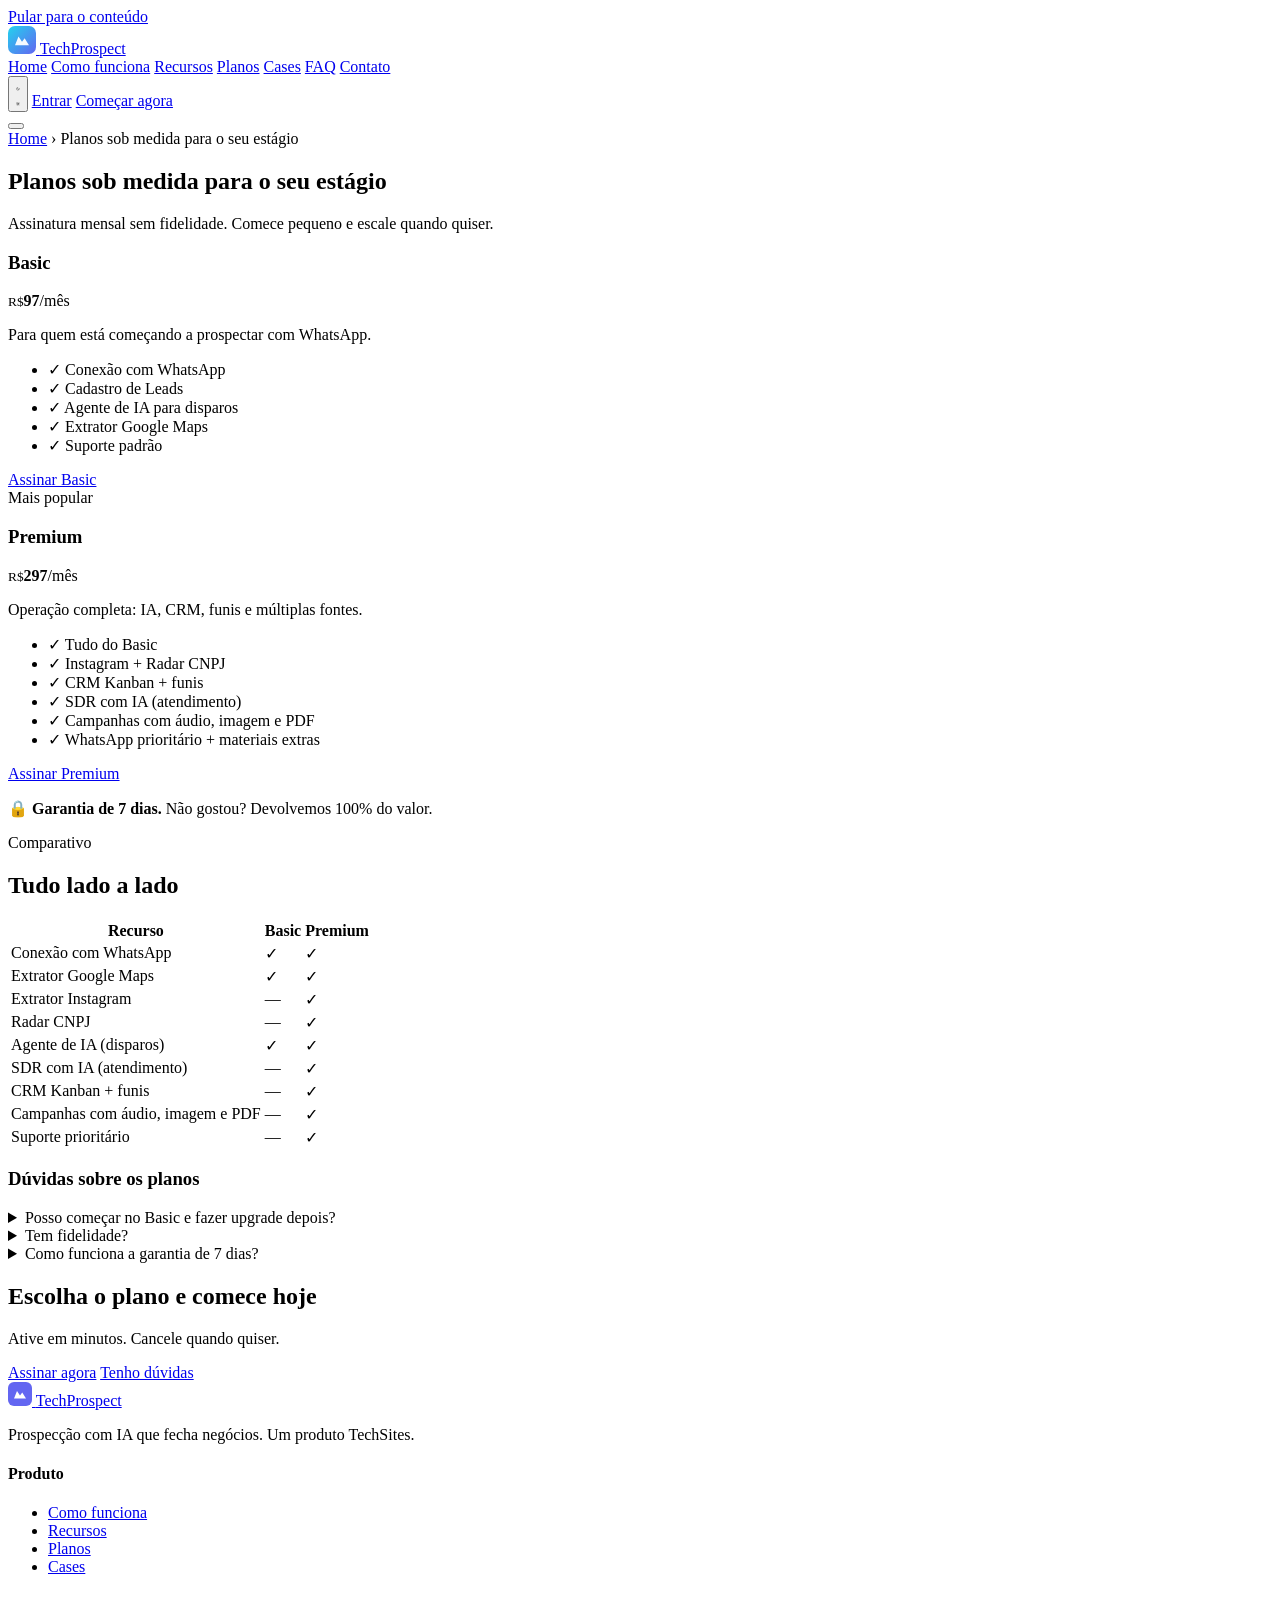
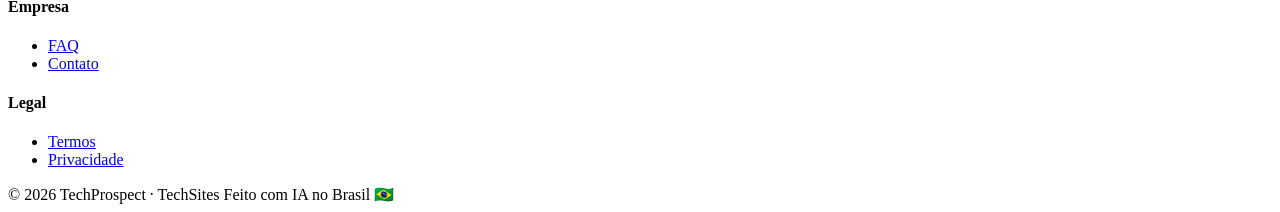
==== commit 8eb3fa27: "update(techprospect-review/index.html): WYSIWYG edit — 18/04/2026, 16:56:43" ====
--- a/index.html
+++ b/index.html
@@ -74,7 +74,7 @@
   }
 })();
 </script>
-<style id="_goober"> .go1475592160{height:0;}.go1671063245{height:auto;}.go1888806478{display:flex;flex-wrap:wrap;flex-grow:1;}@media (min-width:600px){.go1888806478{flex-grow:initial;min-width:288px;}}.go167266335{background-color:#313131;font-size:0.875rem;line-height:1.43;letter-spacing:0.01071em;color:#fff;align-items:center;padding:6px 16px;border-radius:4px;box-shadow:0px 3px 5px -1px rgba(0,0,0,0.2),0px 6px 10px 0px rgba(0,0,0,0.14),0px 1px 18px 0px rgba(0,0,0,0.12);}.go3162094071{padding-left:20px;}.go3844575157{background-color:#313131;}.go1725278324{background-color:#43a047;}.go3651055292{background-color:#d32f2f;}.go4215275574{background-color:#ff9800;}.go1930647212{background-color:#2196f3;}.go946087465{display:flex;align-items:center;padding:8px 0;}.go703367398{display:flex;align-items:center;margin-left:auto;padding-left:16px;margin-right:-8px;}.go3963613292{width:100%;position:relative;transform:translateX(0);top:0;right:0;bottom:0;left:0;min-width:288px;}.go1141946668{box-sizing:border-box;display:flex;max-height:100%;position:fixed;z-index:1400;height:auto;width:auto;transition:top 300ms ease 0ms,right 300ms ease 0ms,bottom 300ms ease 0ms,left 300ms ease 0ms,max-width 300ms ease 0ms;pointer-events:none;max-width:calc(100% - 40px);}.go1141946668 .notistack-CollapseWrapper{padding:6px 0px;transition:padding 300ms ease 0ms;}@media (max-width:599.95px){.go1141946668{width:100%;max-width:calc(100% - 32px);}}.go3868796639 .notistack-CollapseWrapper{padding:2px 0px;}.go3118922589{top:14px;flex-direction:column;}.go1453831412{bottom:14px;flex-direction:column-reverse;}.go4027089540{left:20px;}@media (min-width:600px){.go4027089540{align-items:flex-start;}}@media (max-width:599.95px){.go4027089540{left:16px;}}.go2989568495{right:20px;}@media (min-width:600px){.go2989568495{align-items:flex-end;}}@media (max-width:599.95px){.go2989568495{right:16px;}}.go4034260886{left:50%;transform:translateX(-50%);}@media (min-width:600px){.go4034260886{align-items:center;}}</style><style type="text/css">[data-sonner-toaster][dir=ltr],html[dir=ltr]{--toast-icon-margin-start:-3px;--toast-icon-margin-end:4px;--toast-svg-margin-start:-1px;--toast-svg-margin-end:0px;--toast-button-margin-start:auto;--toast-button-margin-end:0;--toast-close-button-start:0;--toast-close-button-end:unset;--toast-close-button-transform:translate(-35%, -35%)}[data-sonner-toaster][dir=rtl],html[dir=rtl]{--toast-icon-margin-start:4px;--toast-icon-margin-end:-3px;--toast-svg-margin-start:0px;--toast-svg-margin-end:-1px;--toast-button-margin-start:0;--toast-button-margin-end:auto;--toast-close-button-start:unset;--toast-close-button-end:0;--toast-close-button-transform:translate(35%, -35%)}[data-sonner-toaster]{position:fixed;width:var(--width);font-family:ui-sans-serif,system-ui,-apple-system,BlinkMacSystemFont,Segoe UI,Roboto,Helvetica Neue,Arial,Noto Sans,sans-serif,Apple Color Emoji,Segoe UI Emoji,Segoe UI Symbol,Noto Color Emoji;--gray1:hsl(0, 0%, 99%);--gray2:hsl(0, 0%, 97.3%);--gray3:hsl(0, 0%, 95.1%);--gray4:hsl(0, 0%, 93%);--gray5:hsl(0, 0%, 90.9%);--gray6:hsl(0, 0%, 88.7%);--gray7:hsl(0, 0%, 85.8%);--gray8:hsl(0, 0%, 78%);--gray9:hsl(0, 0%, 56.1%);--gray10:hsl(0, 0%, 52.3%);--gray11:hsl(0, 0%, 43.5%);--gray12:hsl(0, 0%, 9%);--border-radius:8px;box-sizing:border-box;padding:0;margin:0;list-style:none;outline:0;z-index:999999999;transition:transform .4s ease}@media (hover:none) and (pointer:coarse){[data-sonner-toaster][data-lifted=true]{transform:none}}[data-sonner-toaster][data-x-position=right]{right:var(--offset-right)}[data-sonner-toaster][data-x-position=left]{left:var(--offset-left)}[data-sonner-toaster][data-x-position=center]{left:50%;transform:translateX(-50%)}[data-sonner-toaster][data-y-position=top]{top:var(--offset-top)}[data-sonner-toaster][data-y-position=bottom]{bottom:var(--offset-bottom)}[data-sonner-toast]{--y:translateY(100%);--lift-amount:calc(var(--lift) * var(--gap));z-index:var(--z-index);position:absolute;opacity:0;transform:var(--y);touch-action:none;transition:transform .4s,opacity .4s,height .4s,box-shadow .2s;box-sizing:border-box;outline:0;overflow-wrap:anywhere}[data-sonner-toast][data-styled=true]{padding:16px;background:var(--normal-bg);border:1px solid var(--normal-border);color:var(--normal-text);border-radius:var(--border-radius);box-shadow:0 4px 12px rgba(0,0,0,.1);width:var(--width);font-size:13px;display:flex;align-items:center;gap:6px}[data-sonner-toast]:focus-visible{box-shadow:0 4px 12px rgba(0,0,0,.1),0 0 0 2px rgba(0,0,0,.2)}[data-sonner-toast][data-y-position=top]{top:0;--y:translateY(-100%);--lift:1;--lift-amount:calc(1 * var(--gap))}[data-sonner-toast][data-y-position=bottom]{bottom:0;--y:translateY(100%);--lift:-1;--lift-amount:calc(var(--lift) * var(--gap))}[data-sonner-toast][data-styled=true] [data-description]{font-weight:400;line-height:1.4;color:#3f3f3f}[data-rich-colors=true][data-sonner-toast][data-styled=true] [data-description]{color:inherit}[data-sonner-toaster][data-sonner-theme=dark] [data-description]{color:#e8e8e8}[data-sonner-toast][data-styled=true] [data-title]{font-weight:500;line-height:1.5;color:inherit}[data-sonner-toast][data-styled=true] [data-icon]{display:flex;height:16px;width:16px;position:relative;justify-content:flex-start;align-items:center;flex-shrink:0;margin-left:var(--toast-icon-margin-start);margin-right:var(--toast-icon-margin-end)}[data-sonner-toast][data-promise=true] [data-icon]>svg{opacity:0;transform:scale(.8);transform-origin:center;animation:sonner-fade-in .3s ease forwards}[data-sonner-toast][data-styled=true] [data-icon]>*{flex-shrink:0}[data-sonner-toast][data-styled=true] [data-icon] svg{margin-left:var(--toast-svg-margin-start);margin-right:var(--toast-svg-margin-end)}[data-sonner-toast][data-styled=true] [data-content]{display:flex;flex-direction:column;gap:2px}[data-sonner-toast][data-styled=true] [data-button]{border-radius:4px;padding-left:8px;padding-right:8px;height:24px;font-size:12px;color:var(--normal-bg);background:var(--normal-text);margin-left:var(--toast-button-margin-start);margin-right:var(--toast-button-margin-end);border:none;font-weight:500;cursor:pointer;outline:0;display:flex;align-items:center;flex-shrink:0;transition:opacity .4s,box-shadow .2s}[data-sonner-toast][data-styled=true] [data-button]:focus-visible{box-shadow:0 0 0 2px rgba(0,0,0,.4)}[data-sonner-toast][data-styled=true] [data-button]:first-of-type{margin-left:var(--toast-button-margin-start);margin-right:var(--toast-button-margin-end)}[data-sonner-toast][data-styled=true] [data-cancel]{color:var(--normal-text);background:rgba(0,0,0,.08)}[data-sonner-toaster][data-sonner-theme=dark] [data-sonner-toast][data-styled=true] [data-cancel]{background:rgba(255,255,255,.3)}[data-sonner-toast][data-styled=true] [data-close-button]{position:absolute;left:var(--toast-close-button-start);right:var(--toast-close-button-end);top:0;height:20px;width:20px;display:flex;justify-content:center;align-items:center;padding:0;color:var(--gray12);background:var(--normal-bg);border:1px solid var(--gray4);transform:var(--toast-close-button-transform);border-radius:50%;cursor:pointer;z-index:1;transition:opacity .1s,background .2s,border-color .2s}[data-sonner-toast][data-styled=true] [data-close-button]:focus-visible{box-shadow:0 4px 12px rgba(0,0,0,.1),0 0 0 2px rgba(0,0,0,.2)}[data-sonner-toast][data-styled=true] [data-disabled=true]{cursor:not-allowed}[data-sonner-toast][data-styled=true]:hover [data-close-button]:hover{background:var(--gray2);border-color:var(--gray5)}[data-sonner-toast][data-swiping=true]::before{content:'';position:absolute;left:-100%;right:-100%;height:100%;z-index:-1}[data-sonner-toast][data-y-position=top][data-swiping=true]::before{bottom:50%;transform:scaleY(3) translateY(50%)}[data-sonner-toast][data-y-position=bottom][data-swiping=true]::before{top:50%;transform:scaleY(3) translateY(-50%)}[data-sonner-toast][data-swiping=false][data-removed=true]::before{content:'';position:absolute;inset:0;transform:scaleY(2)}[data-sonner-toast][data-expanded=true]::after{content:'';position:absolute;left:0;height:calc(var(--gap) + 1px);bottom:100%;width:100%}[data-sonner-toast][data-mounted=true]{--y:translateY(0);opacity:1}[data-sonner-toast][data-expanded=false][data-front=false]{--scale:var(--toasts-before) * 0.05 + 1;--y:translateY(calc(var(--lift-amount) * var(--toasts-before))) scale(calc(-1 * var(--scale)));height:var(--front-toast-height)}[data-sonner-toast]>*{transition:opacity .4s}[data-sonner-toast][data-x-position=right]{right:0}[data-sonner-toast][data-x-position=left]{left:0}[data-sonner-toast][data-expanded=false][data-front=false][data-styled=true]>*{opacity:0}[data-sonner-toast][data-visible=false]{opacity:0;pointer-events:none}[data-sonner-toast][data-mounted=true][data-expanded=true]{--y:translateY(calc(var(--lift) * var(--offset)));height:var(--initial-height)}[data-sonner-toast][data-removed=true][data-front=true][data-swipe-out=false]{--y:translateY(calc(var(--lift) * -100%));opacity:0}[data-sonner-toast][data-removed=true][data-front=false][data-swipe-out=false][data-expanded=true]{--y:translateY(calc(var(--lift) * var(--offset) + var(--lift) * -100%));opacity:0}[data-sonner-toast][data-removed=true][data-front=false][data-swipe-out=false][data-expanded=false]{--y:translateY(40%);opacity:0;transition:transform .5s,opacity .2s}[data-sonner-toast][data-removed=true][data-front=false]::before{height:calc(var(--initial-height) + 20%)}[data-sonner-toast][data-swiping=true]{transform:var(--y) translateY(var(--swipe-amount-y,0)) translateX(var(--swipe-amount-x,0));transition:none}[data-sonner-toast][data-swiped=true]{user-select:none}[data-sonner-toast][data-swipe-out=true][data-y-position=bottom],[data-sonner-toast][data-swipe-out=true][data-y-position=top]{animation-duration:.2s;animation-timing-function:ease-out;animation-fill-mode:forwards}[data-sonner-toast][data-swipe-out=true][data-swipe-direction=left]{animation-name:swipe-out-left}[data-sonner-toast][data-swipe-out=true][data-swipe-direction=right]{animation-name:swipe-out-right}[data-sonner-toast][data-swipe-out=true][data-swipe-direction=up]{animation-name:swipe-out-up}[data-sonner-toast][data-swipe-out=true][data-swipe-direction=down]{animation-name:swipe-out-down}@keyframes swipe-out-left{from{transform:var(--y) translateX(var(--swipe-amount-x));opacity:1}to{transform:var(--y) translateX(calc(var(--swipe-amount-x) - 100%));opacity:0}}@keyframes swipe-out-right{from{transform:var(--y) translateX(var(--swipe-amount-x));opacity:1}to{transform:var(--y) translateX(calc(var(--swipe-amount-x) + 100%));opacity:0}}@keyframes swipe-out-up{from{transform:var(--y) translateY(var(--swipe-amount-y));opacity:1}to{transform:var(--y) translateY(calc(var(--swipe-amount-y) - 100%));opacity:0}}@keyframes swipe-out-down{from{transform:var(--y) translateY(var(--swipe-amount-y));opacity:1}to{transform:var(--y) translateY(calc(var(--swipe-amount-y) + 100%));opacity:0}}@media (max-width:600px){[data-sonner-toaster]{position:fixed;right:var(--mobile-offset-right);left:var(--mobile-offset-left);width:100%}[data-sonner-toaster][dir=rtl]{left:calc(var(--mobile-offset-left) * -1)}[data-sonner-toaster] [data-sonner-toast]{left:0;right:0;width:calc(100% - var(--mobile-offset-left) * 2)}[data-sonner-toaster][data-x-position=left]{left:var(--mobile-offset-left)}[data-sonner-toaster][data-y-position=bottom]{bottom:var(--mobile-offset-bottom)}[data-sonner-toaster][data-y-position=top]{top:var(--mobile-offset-top)}[data-sonner-toaster][data-x-position=center]{left:var(--mobile-offset-left);right:var(--mobile-offset-right);transform:none}}[data-sonner-toaster][data-sonner-theme=light]{--normal-bg:#fff;--normal-border:var(--gray4);--normal-text:var(--gray12);--success-bg:hsl(143, 85%, 96%);--success-border:hsl(145, 92%, 87%);--success-text:hsl(140, 100%, 27%);--info-bg:hsl(208, 100%, 97%);--info-border:hsl(221, 91%, 93%);--info-text:hsl(210, 92%, 45%);--warning-bg:hsl(49, 100%, 97%);--warning-border:hsl(49, 91%, 84%);--warning-text:hsl(31, 92%, 45%);--error-bg:hsl(359, 100%, 97%);--error-border:hsl(359, 100%, 94%);--error-text:hsl(360, 100%, 45%)}[data-sonner-toaster][data-sonner-theme=light] [data-sonner-toast][data-invert=true]{--normal-bg:#000;--normal-border:hsl(0, 0%, 20%);--normal-text:var(--gray1)}[data-sonner-toaster][data-sonner-theme=dark] [data-sonner-toast][data-invert=true]{--normal-bg:#fff;--normal-border:var(--gray3);--normal-text:var(--gray12)}[data-sonner-toaster][data-sonner-theme=dark]{--normal-bg:#000;--normal-bg-hover:hsl(0, 0%, 12%);--normal-border:hsl(0, 0%, 20%);--normal-border-hover:hsl(0, 0%, 25%);--normal-text:var(--gray1);--success-bg:hsl(150, 100%, 6%);--success-border:hsl(147, 100%, 12%);--success-text:hsl(150, 86%, 65%);--info-bg:hsl(215, 100%, 6%);--info-border:hsl(223, 43%, 17%);--info-text:hsl(216, 87%, 65%);--warning-bg:hsl(64, 100%, 6%);--warning-border:hsl(60, 100%, 9%);--warning-text:hsl(46, 87%, 65%);--error-bg:hsl(358, 76%, 10%);--error-border:hsl(357, 89%, 16%);--error-text:hsl(358, 100%, 81%)}[data-sonner-toaster][data-sonner-theme=dark] [data-sonner-toast] [data-close-button]{background:var(--normal-bg);border-color:var(--normal-border);color:var(--normal-text)}[data-sonner-toaster][data-sonner-theme=dark] [data-sonner-toast] [data-close-button]:hover{background:var(--normal-bg-hover);border-color:var(--normal-border-hover)}[data-rich-colors=true][data-sonner-toast][data-type=success]{background:var(--success-bg);border-color:var(--success-border);color:var(--success-text)}[data-rich-colors=true][data-sonner-toast][data-type=success] [data-close-button]{background:var(--success-bg);border-color:var(--success-border);color:var(--success-text)}[data-rich-colors=true][data-sonner-toast][data-type=info]{background:var(--info-bg);border-color:var(--info-border);color:var(--info-text)}[data-rich-colors=true][data-sonner-toast][data-type=info] [data-close-button]{background:var(--info-bg);border-color:var(--info-border);color:var(--info-text)}[data-rich-colors=true][data-sonner-toast][data-type=warning]{background:var(--warning-bg);border-color:var(--warning-border);color:var(--warning-text)}[data-rich-colors=true][data-sonner-toast][data-type=warning] [data-close-button]{background:var(--warning-bg);border-color:var(--warning-border);color:var(--warning-text)}[data-rich-colors=true][data-sonner-toast][data-type=error]{background:var(--error-bg);border-color:var(--error-border);color:var(--error-text)}[data-rich-colors=true][data-sonner-toast][data-type=error] [data-close-button]{background:var(--error-bg);border-color:var(--error-border);color:var(--error-text)}.sonner-loading-wrapper{--size:16px;height:var(--size);width:var(--size);position:absolute;inset:0;z-index:10}.sonner-loading-wrapper[data-visible=false]{transform-origin:center;animation:sonner-fade-out .2s ease forwards}.sonner-spinner{position:relative;top:50%;left:50%;height:var(--size);width:var(--size)}.sonner-loading-bar{animation:sonner-spin 1.2s linear infinite;background:var(--gray11);border-radius:6px;height:8%;left:-10%;position:absolute;top:-3.9%;width:24%}.sonner-loading-bar:first-child{animation-delay:-1.2s;transform:rotate(.0001deg) translate(146%)}.sonner-loading-bar:nth-child(2){animation-delay:-1.1s;transform:rotate(30deg) translate(146%)}.sonner-loading-bar:nth-child(3){animation-delay:-1s;transform:rotate(60deg) translate(146%)}.sonner-loading-bar:nth-child(4){animation-delay:-.9s;transform:rotate(90deg) translate(146%)}.sonner-loading-bar:nth-child(5){animation-delay:-.8s;transform:rotate(120deg) translate(146%)}.sonner-loading-bar:nth-child(6){animation-delay:-.7s;transform:rotate(150deg) translate(146%)}.sonner-loading-bar:nth-child(7){animation-delay:-.6s;transform:rotate(180deg) translate(146%)}.sonner-loading-bar:nth-child(8){animation-delay:-.5s;transform:rotate(210deg) translate(146%)}.sonner-loading-bar:nth-child(9){animation-delay:-.4s;transform:rotate(240deg) translate(146%)}.sonner-loading-bar:nth-child(10){animation-delay:-.3s;transform:rotate(270deg) translate(146%)}.sonner-loading-bar:nth-child(11){animation-delay:-.2s;transform:rotate(300deg) translate(146%)}.sonner-loading-bar:nth-child(12){animation-delay:-.1s;transform:rotate(330deg) translate(146%)}@keyframes sonner-fade-in{0%{opacity:0;transform:scale(.8)}100%{opacity:1;transform:scale(1)}}@keyframes sonner-fade-out{0%{opacity:1;transform:scale(1)}100%{opacity:0;transform:scale(.8)}}@keyframes sonner-spin{0%{opacity:1}100%{opacity:.15}}@media (prefers-reduced-motion){.sonner-loading-bar,[data-sonner-toast],[data-sonner-toast]>*{transition:none!important;animation:none!important}}.sonner-loader{position:absolute;top:50%;left:50%;transform:translate(-50%,-50%);transform-origin:center;transition:opacity .2s,transform .2s}.sonner-loader[data-visible=false]{opacity:0;transform:scale(.8) translate(-50%,-50%)}</style></head>
+<style id="_goober"> .go1475592160{height:0;}.go1671063245{height:auto;}.go1888806478{display:flex;flex-wrap:wrap;flex-grow:1;}@media (min-width:600px){.go1888806478{flex-grow:initial;min-width:288px;}}.go167266335{background-color:#313131;font-size:0.875rem;line-height:1.43;letter-spacing:0.01071em;color:#fff;align-items:center;padding:6px 16px;border-radius:4px;box-shadow:0px 3px 5px -1px rgba(0,0,0,0.2),0px 6px 10px 0px rgba(0,0,0,0.14),0px 1px 18px 0px rgba(0,0,0,0.12);}.go3162094071{padding-left:20px;}.go3844575157{background-color:#313131;}.go1725278324{background-color:#43a047;}.go3651055292{background-color:#d32f2f;}.go4215275574{background-color:#ff9800;}.go1930647212{background-color:#2196f3;}.go946087465{display:flex;align-items:center;padding:8px 0;}.go703367398{display:flex;align-items:center;margin-left:auto;padding-left:16px;margin-right:-8px;}.go3963613292{width:100%;position:relative;transform:translateX(0);top:0;right:0;bottom:0;left:0;min-width:288px;}.go1141946668{box-sizing:border-box;display:flex;max-height:100%;position:fixed;z-index:1400;height:auto;width:auto;transition:top 300ms ease 0ms,right 300ms ease 0ms,bottom 300ms ease 0ms,left 300ms ease 0ms,max-width 300ms ease 0ms;pointer-events:none;max-width:calc(100% - 40px);}.go1141946668 .notistack-CollapseWrapper{padding:6px 0px;transition:padding 300ms ease 0ms;}@media (max-width:599.95px){.go1141946668{width:100%;max-width:calc(100% - 32px);}}.go3868796639 .notistack-CollapseWrapper{padding:2px 0px;}.go3118922589{top:14px;flex-direction:column;}.go1453831412{bottom:14px;flex-direction:column-reverse;}.go4027089540{left:20px;}@media (min-width:600px){.go4027089540{align-items:flex-start;}}@media (max-width:599.95px){.go4027089540{left:16px;}}.go2989568495{right:20px;}@media (min-width:600px){.go2989568495{align-items:flex-end;}}@media (max-width:599.95px){.go2989568495{right:16px;}}.go4034260886{left:50%;transform:translateX(-50%);}@media (min-width:600px){.go4034260886{align-items:center;}}</style><style type="text/css">[data-sonner-toaster][dir=ltr],html[dir=ltr]{--toast-icon-margin-start:-3px;--toast-icon-margin-end:4px;--toast-svg-margin-start:-1px;--toast-svg-margin-end:0px;--toast-button-margin-start:auto;--toast-button-margin-end:0;--toast-close-button-start:0;--toast-close-button-end:unset;--toast-close-button-transform:translate(-35%, -35%)}[data-sonner-toaster][dir=rtl],html[dir=rtl]{--toast-icon-margin-start:4px;--toast-icon-margin-end:-3px;--toast-svg-margin-start:0px;--toast-svg-margin-end:-1px;--toast-button-margin-start:0;--toast-button-margin-end:auto;--toast-close-button-start:unset;--toast-close-button-end:0;--toast-close-button-transform:translate(35%, -35%)}[data-sonner-toaster]{position:fixed;width:var(--width);font-family:ui-sans-serif,system-ui,-apple-system,BlinkMacSystemFont,Segoe UI,Roboto,Helvetica Neue,Arial,Noto Sans,sans-serif,Apple Color Emoji,Segoe UI Emoji,Segoe UI Symbol,Noto Color Emoji;--gray1:hsl(0, 0%, 99%);--gray2:hsl(0, 0%, 97.3%);--gray3:hsl(0, 0%, 95.1%);--gray4:hsl(0, 0%, 93%);--gray5:hsl(0, 0%, 90.9%);--gray6:hsl(0, 0%, 88.7%);--gray7:hsl(0, 0%, 85.8%);--gray8:hsl(0, 0%, 78%);--gray9:hsl(0, 0%, 56.1%);--gray10:hsl(0, 0%, 52.3%);--gray11:hsl(0, 0%, 43.5%);--gray12:hsl(0, 0%, 9%);--border-radius:8px;box-sizing:border-box;padding:0;margin:0;list-style:none;outline:0;z-index:999999999;transition:transform .4s ease}@media (hover:none) and (pointer:coarse){[data-sonner-toaster][data-lifted=true]{transform:none}}[data-sonner-toaster][data-x-position=right]{right:var(--offset-right)}[data-sonner-toaster][data-x-position=left]{left:var(--offset-left)}[data-sonner-toaster][data-x-position=center]{left:50%;transform:translateX(-50%)}[data-sonner-toaster][data-y-position=top]{top:var(--offset-top)}[data-sonner-toaster][data-y-position=bottom]{bottom:var(--offset-bottom)}[data-sonner-toast]{--y:translateY(100%);--lift-amount:calc(var(--lift) * var(--gap));z-index:var(--z-index);position:absolute;opacity:0;transform:var(--y);touch-action:none;transition:transform .4s,opacity .4s,height .4s,box-shadow .2s;box-sizing:border-box;outline:0;overflow-wrap:anywhere}[data-sonner-toast][data-styled=true]{padding:16px;background:var(--normal-bg);border:1px solid var(--normal-border);color:var(--normal-text);border-radius:var(--border-radius);box-shadow:0 4px 12px rgba(0,0,0,.1);width:var(--width);font-size:13px;display:flex;align-items:center;gap:6px}[data-sonner-toast]:focus-visible{box-shadow:0 4px 12px rgba(0,0,0,.1),0 0 0 2px rgba(0,0,0,.2)}[data-sonner-toast][data-y-position=top]{top:0;--y:translateY(-100%);--lift:1;--lift-amount:calc(1 * var(--gap))}[data-sonner-toast][data-y-position=bottom]{bottom:0;--y:translateY(100%);--lift:-1;--lift-amount:calc(var(--lift) * var(--gap))}[data-sonner-toast][data-styled=true] [data-description]{font-weight:400;line-height:1.4;color:#3f3f3f}[data-rich-colors=true][data-sonner-toast][data-styled=true] [data-description]{color:inherit}[data-sonner-toaster][data-sonner-theme=dark] [data-description]{color:#e8e8e8}[data-sonner-toast][data-styled=true] [data-title]{font-weight:500;line-height:1.5;color:inherit}[data-sonner-toast][data-styled=true] [data-icon]{display:flex;height:16px;width:16px;position:relative;justify-content:flex-start;align-items:center;flex-shrink:0;margin-left:var(--toast-icon-margin-start);margin-right:var(--toast-icon-margin-end)}[data-sonner-toast][data-promise=true] [data-icon]>svg{opacity:0;transform:scale(.8);transform-origin:center;animation:sonner-fade-in .3s ease forwards}[data-sonner-toast][data-styled=true] [data-icon]>*{flex-shrink:0}[data-sonner-toast][data-styled=true] [data-icon] svg{margin-left:var(--toast-svg-margin-start);margin-right:var(--toast-svg-margin-end)}[data-sonner-toast][data-styled=true] [data-content]{display:flex;flex-direction:column;gap:2px}[data-sonner-toast][data-styled=true] [data-button]{border-radius:4px;padding-left:8px;padding-right:8px;height:24px;font-size:12px;color:var(--normal-bg);background:var(--normal-text);margin-left:var(--toast-button-margin-start);margin-right:var(--toast-button-margin-end);border:none;font-weight:500;cursor:pointer;outline:0;display:flex;align-items:center;flex-shrink:0;transition:opacity .4s,box-shadow .2s}[data-sonner-toast][data-styled=true] [data-button]:focus-visible{box-shadow:0 0 0 2px rgba(0,0,0,.4)}[data-sonner-toast][data-styled=true] [data-button]:first-of-type{margin-left:var(--toast-button-margin-start);margin-right:var(--toast-button-margin-end)}[data-sonner-toast][data-styled=true] [data-cancel]{color:var(--normal-text);background:rgba(0,0,0,.08)}[data-sonner-toaster][data-sonner-theme=dark] [data-sonner-toast][data-styled=true] [data-cancel]{background:rgba(255,255,255,.3)}[data-sonner-toast][data-styled=true] [data-close-button]{position:absolute;left:var(--toast-close-button-start);right:var(--toast-close-button-end);top:0;height:20px;width:20px;display:flex;justify-content:center;align-items:center;padding:0;color:var(--gray12);background:var(--normal-bg);border:1px solid var(--gray4);transform:var(--toast-close-button-transform);border-radius:50%;cursor:pointer;z-index:1;transition:opacity .1s,background .2s,border-color .2s}[data-sonner-toast][data-styled=true] [data-close-button]:focus-visible{box-shadow:0 4px 12px rgba(0,0,0,.1),0 0 0 2px rgba(0,0,0,.2)}[data-sonner-toast][data-styled=true] [data-disabled=true]{cursor:not-allowed}[data-sonner-toast][data-styled=true]:hover [data-close-button]:hover{background:var(--gray2);border-color:var(--gray5)}[data-sonner-toast][data-swiping=true]::before{content:'';position:absolute;left:-100%;right:-100%;height:100%;z-index:-1}[data-sonner-toast][data-y-position=top][data-swiping=true]::before{bottom:50%;transform:scaleY(3) translateY(50%)}[data-sonner-toast][data-y-position=bottom][data-swiping=true]::before{top:50%;transform:scaleY(3) translateY(-50%)}[data-sonner-toast][data-swiping=false][data-removed=true]::before{content:'';position:absolute;inset:0;transform:scaleY(2)}[data-sonner-toast][data-expanded=true]::after{content:'';position:absolute;left:0;height:calc(var(--gap) + 1px);bottom:100%;width:100%}[data-sonner-toast][data-mounted=true]{--y:translateY(0);opacity:1}[data-sonner-toast][data-expanded=false][data-front=false]{--scale:var(--toasts-before) * 0.05 + 1;--y:translateY(calc(var(--lift-amount) * var(--toasts-before))) scale(calc(-1 * var(--scale)));height:var(--front-toast-height)}[data-sonner-toast]>*{transition:opacity .4s}[data-sonner-toast][data-x-position=right]{right:0}[data-sonner-toast][data-x-position=left]{left:0}[data-sonner-toast][data-expanded=false][data-front=false][data-styled=true]>*{opacity:0}[data-sonner-toast][data-visible=false]{opacity:0;pointer-events:none}[data-sonner-toast][data-mounted=true][data-expanded=true]{--y:translateY(calc(var(--lift) * var(--offset)));height:var(--initial-height)}[data-sonner-toast][data-removed=true][data-front=true][data-swipe-out=false]{--y:translateY(calc(var(--lift) * -100%));opacity:0}[data-sonner-toast][data-removed=true][data-front=false][data-swipe-out=false][data-expanded=true]{--y:translateY(calc(var(--lift) * var(--offset) + var(--lift) * -100%));opacity:0}[data-sonner-toast][data-removed=true][data-front=false][data-swipe-out=false][data-expanded=false]{--y:translateY(40%);opacity:0;transition:transform .5s,opacity .2s}[data-sonner-toast][data-removed=true][data-front=false]::before{height:calc(var(--initial-height) + 20%)}[data-sonner-toast][data-swiping=true]{transform:var(--y) translateY(var(--swipe-amount-y,0)) translateX(var(--swipe-amount-x,0));transition:none}[data-sonner-toast][data-swiped=true]{user-select:none}[data-sonner-toast][data-swipe-out=true][data-y-position=bottom],[data-sonner-toast][data-swipe-out=true][data-y-position=top]{animation-duration:.2s;animation-timing-function:ease-out;animation-fill-mode:forwards}[data-sonner-toast][data-swipe-out=true][data-swipe-direction=left]{animation-name:swipe-out-left}[data-sonner-toast][data-swipe-out=true][data-swipe-direction=right]{animation-name:swipe-out-right}[data-sonner-toast][data-swipe-out=true][data-swipe-direction=up]{animation-name:swipe-out-up}[data-sonner-toast][data-swipe-out=true][data-swipe-direction=down]{animation-name:swipe-out-down}@keyframes swipe-out-left{from{transform:var(--y) translateX(var(--swipe-amount-x));opacity:1}to{transform:var(--y) translateX(calc(var(--swipe-amount-x) - 100%));opacity:0}}@keyframes swipe-out-right{from{transform:var(--y) translateX(var(--swipe-amount-x));opacity:1}to{transform:var(--y) translateX(calc(var(--swipe-amount-x) + 100%));opacity:0}}@keyframes swipe-out-up{from{transform:var(--y) translateY(var(--swipe-amount-y));opacity:1}to{transform:var(--y) translateY(calc(var(--swipe-amount-y) - 100%));opacity:0}}@keyframes swipe-out-down{from{transform:var(--y) translateY(var(--swipe-amount-y));opacity:1}to{transform:var(--y) translateY(calc(var(--swipe-amount-y) + 100%));opacity:0}}@media (max-width:600px){[data-sonner-toaster]{position:fixed;right:var(--mobile-offset-right);left:var(--mobile-offset-left);width:100%}[data-sonner-toaster][dir=rtl]{left:calc(var(--mobile-offset-left) * -1)}[data-sonner-toaster] [data-sonner-toast]{left:0;right:0;width:calc(100% - var(--mobile-offset-left) * 2)}[data-sonner-toaster][data-x-position=left]{left:var(--mobile-offset-left)}[data-sonner-toaster][data-y-position=bottom]{bottom:var(--mobile-offset-bottom)}[data-sonner-toaster][data-y-position=top]{top:var(--mobile-offset-top)}[data-sonner-toaster][data-x-position=center]{left:var(--mobile-offset-left);right:var(--mobile-offset-right);transform:none}}[data-sonner-toaster][data-sonner-theme=light]{--normal-bg:#fff;--normal-border:var(--gray4);--normal-text:var(--gray12);--success-bg:hsl(143, 85%, 96%);--success-border:hsl(145, 92%, 87%);--success-text:hsl(140, 100%, 27%);--info-bg:hsl(208, 100%, 97%);--info-border:hsl(221, 91%, 93%);--info-text:hsl(210, 92%, 45%);--warning-bg:hsl(49, 100%, 97%);--warning-border:hsl(49, 91%, 84%);--warning-text:hsl(31, 92%, 45%);--error-bg:hsl(359, 100%, 97%);--error-border:hsl(359, 100%, 94%);--error-text:hsl(360, 100%, 45%)}[data-sonner-toaster][data-sonner-theme=light] [data-sonner-toast][data-invert=true]{--normal-bg:#000;--normal-border:hsl(0, 0%, 20%);--normal-text:var(--gray1)}[data-sonner-toaster][data-sonner-theme=dark] [data-sonner-toast][data-invert=true]{--normal-bg:#fff;--normal-border:var(--gray3);--normal-text:var(--gray12)}[data-sonner-toaster][data-sonner-theme=dark]{--normal-bg:#000;--normal-bg-hover:hsl(0, 0%, 12%);--normal-border:hsl(0, 0%, 20%);--normal-border-hover:hsl(0, 0%, 25%);--normal-text:var(--gray1);--success-bg:hsl(150, 100%, 6%);--success-border:hsl(147, 100%, 12%);--success-text:hsl(150, 86%, 65%);--info-bg:hsl(215, 100%, 6%);--info-border:hsl(223, 43%, 17%);--info-text:hsl(216, 87%, 65%);--warning-bg:hsl(64, 100%, 6%);--warning-border:hsl(60, 100%, 9%);--warning-text:hsl(46, 87%, 65%);--error-bg:hsl(358, 76%, 10%);--error-border:hsl(357, 89%, 16%);--error-text:hsl(358, 100%, 81%)}[data-sonner-toaster][data-sonner-theme=dark] [data-sonner-toast] [data-close-button]{background:var(--normal-bg);border-color:var(--normal-border);color:var(--normal-text)}[data-sonner-toaster][data-sonner-theme=dark] [data-sonner-toast] [data-close-button]:hover{background:var(--normal-bg-hover);border-color:var(--normal-border-hover)}[data-rich-colors=true][data-sonner-toast][data-type=success]{background:var(--success-bg);border-color:var(--success-border);color:var(--success-text)}[data-rich-colors=true][data-sonner-toast][data-type=success] [data-close-button]{background:var(--success-bg);border-color:var(--success-border);color:var(--success-text)}[data-rich-colors=true][data-sonner-toast][data-type=info]{background:var(--info-bg);border-color:var(--info-border);color:var(--info-text)}[data-rich-colors=true][data-sonner-toast][data-type=info] [data-close-button]{background:var(--info-bg);border-color:var(--info-border);color:var(--info-text)}[data-rich-colors=true][data-sonner-toast][data-type=warning]{background:var(--warning-bg);border-color:var(--warning-border);color:var(--warning-text)}[data-rich-colors=true][data-sonner-toast][data-type=warning] [data-close-button]{background:var(--warning-bg);border-color:var(--warning-border);color:var(--warning-text)}[data-rich-colors=true][data-sonner-toast][data-type=error]{background:var(--error-bg);border-color:var(--error-border);color:var(--error-text)}[data-rich-colors=true][data-sonner-toast][data-type=error] [data-close-button]{background:var(--error-bg);border-color:var(--error-border);color:var(--error-text)}.sonner-loading-wrapper{--size:16px;height:var(--size);width:var(--size);position:absolute;inset:0;z-index:10}.sonner-loading-wrapper[data-visible=false]{transform-origin:center;animation:sonner-fade-out .2s ease forwards}.sonner-spinner{position:relative;top:50%;left:50%;height:var(--size);width:var(--size)}.sonner-loading-bar{animation:sonner-spin 1.2s linear infinite;background:var(--gray11);border-radius:6px;height:8%;left:-10%;position:absolute;top:-3.9%;width:24%}.sonner-loading-bar:first-child{animation-delay:-1.2s;transform:rotate(.0001deg) translate(146%)}.sonner-loading-bar:nth-child(2){animation-delay:-1.1s;transform:rotate(30deg) translate(146%)}.sonner-loading-bar:nth-child(3){animation-delay:-1s;transform:rotate(60deg) translate(146%)}.sonner-loading-bar:nth-child(4){animation-delay:-.9s;transform:rotate(90deg) translate(146%)}.sonner-loading-bar:nth-child(5){animation-delay:-.8s;transform:rotate(120deg) translate(146%)}.sonner-loading-bar:nth-child(6){animation-delay:-.7s;transform:rotate(150deg) translate(146%)}.sonner-loading-bar:nth-child(7){animation-delay:-.6s;transform:rotate(180deg) translate(146%)}.sonner-loading-bar:nth-child(8){animation-delay:-.5s;transform:rotate(210deg) translate(146%)}.sonner-loading-bar:nth-child(9){animation-delay:-.4s;transform:rotate(240deg) translate(146%)}.sonner-loading-bar:nth-child(10){animation-delay:-.3s;transform:rotate(270deg) translate(146%)}.sonner-loading-bar:nth-child(11){animation-delay:-.2s;transform:rotate(300deg) translate(146%)}.sonner-loading-bar:nth-child(12){animation-delay:-.1s;transform:rotate(330deg) translate(146%)}@keyframes sonner-fade-in{0%{opacity:0;transform:scale(.8)}100%{opacity:1;transform:scale(1)}}@keyframes sonner-fade-out{0%{opacity:1;transform:scale(1)}100%{opacity:0;transform:scale(.8)}}@keyframes sonner-spin{0%{opacity:1}100%{opacity:.15}}@media (prefers-reduced-motion){.sonner-loading-bar,[data-sonner-toast],[data-sonner-toast]>*{transition:none!important;animation:none!important}}.sonner-loader{position:absolute;top:50%;left:50%;transform:translate(-50%,-50%);transform-origin:center;transition:opacity .2s,transform .2s}.sonner-loader[data-visible=false]{opacity:0;transform:scale(.8) translate(-50%,-50%)}</style><style type="text/css">[data-sonner-toaster][dir=ltr],html[dir=ltr]{--toast-icon-margin-start:-3px;--toast-icon-margin-end:4px;--toast-svg-margin-start:-1px;--toast-svg-margin-end:0px;--toast-button-margin-start:auto;--toast-button-margin-end:0;--toast-close-button-start:0;--toast-close-button-end:unset;--toast-close-button-transform:translate(-35%, -35%)}[data-sonner-toaster][dir=rtl],html[dir=rtl]{--toast-icon-margin-start:4px;--toast-icon-margin-end:-3px;--toast-svg-margin-start:0px;--toast-svg-margin-end:-1px;--toast-button-margin-start:0;--toast-button-margin-end:auto;--toast-close-button-start:unset;--toast-close-button-end:0;--toast-close-button-transform:translate(35%, -35%)}[data-sonner-toaster]{position:fixed;width:var(--width);font-family:ui-sans-serif,system-ui,-apple-system,BlinkMacSystemFont,Segoe UI,Roboto,Helvetica Neue,Arial,Noto Sans,sans-serif,Apple Color Emoji,Segoe UI Emoji,Segoe UI Symbol,Noto Color Emoji;--gray1:hsl(0, 0%, 99%);--gray2:hsl(0, 0%, 97.3%);--gray3:hsl(0, 0%, 95.1%);--gray4:hsl(0, 0%, 93%);--gray5:hsl(0, 0%, 90.9%);--gray6:hsl(0, 0%, 88.7%);--gray7:hsl(0, 0%, 85.8%);--gray8:hsl(0, 0%, 78%);--gray9:hsl(0, 0%, 56.1%);--gray10:hsl(0, 0%, 52.3%);--gray11:hsl(0, 0%, 43.5%);--gray12:hsl(0, 0%, 9%);--border-radius:8px;box-sizing:border-box;padding:0;margin:0;list-style:none;outline:0;z-index:999999999;transition:transform .4s ease}@media (hover:none) and (pointer:coarse){[data-sonner-toaster][data-lifted=true]{transform:none}}[data-sonner-toaster][data-x-position=right]{right:var(--offset-right)}[data-sonner-toaster][data-x-position=left]{left:var(--offset-left)}[data-sonner-toaster][data-x-position=center]{left:50%;transform:translateX(-50%)}[data-sonner-toaster][data-y-position=top]{top:var(--offset-top)}[data-sonner-toaster][data-y-position=bottom]{bottom:var(--offset-bottom)}[data-sonner-toast]{--y:translateY(100%);--lift-amount:calc(var(--lift) * var(--gap));z-index:var(--z-index);position:absolute;opacity:0;transform:var(--y);touch-action:none;transition:transform .4s,opacity .4s,height .4s,box-shadow .2s;box-sizing:border-box;outline:0;overflow-wrap:anywhere}[data-sonner-toast][data-styled=true]{padding:16px;background:var(--normal-bg);border:1px solid var(--normal-border);color:var(--normal-text);border-radius:var(--border-radius);box-shadow:0 4px 12px rgba(0,0,0,.1);width:var(--width);font-size:13px;display:flex;align-items:center;gap:6px}[data-sonner-toast]:focus-visible{box-shadow:0 4px 12px rgba(0,0,0,.1),0 0 0 2px rgba(0,0,0,.2)}[data-sonner-toast][data-y-position=top]{top:0;--y:translateY(-100%);--lift:1;--lift-amount:calc(1 * var(--gap))}[data-sonner-toast][data-y-position=bottom]{bottom:0;--y:translateY(100%);--lift:-1;--lift-amount:calc(var(--lift) * var(--gap))}[data-sonner-toast][data-styled=true] [data-description]{font-weight:400;line-height:1.4;color:#3f3f3f}[data-rich-colors=true][data-sonner-toast][data-styled=true] [data-description]{color:inherit}[data-sonner-toaster][data-sonner-theme=dark] [data-description]{color:#e8e8e8}[data-sonner-toast][data-styled=true] [data-title]{font-weight:500;line-height:1.5;color:inherit}[data-sonner-toast][data-styled=true] [data-icon]{display:flex;height:16px;width:16px;position:relative;justify-content:flex-start;align-items:center;flex-shrink:0;margin-left:var(--toast-icon-margin-start);margin-right:var(--toast-icon-margin-end)}[data-sonner-toast][data-promise=true] [data-icon]>svg{opacity:0;transform:scale(.8);transform-origin:center;animation:sonner-fade-in .3s ease forwards}[data-sonner-toast][data-styled=true] [data-icon]>*{flex-shrink:0}[data-sonner-toast][data-styled=true] [data-icon] svg{margin-left:var(--toast-svg-margin-start);margin-right:var(--toast-svg-margin-end)}[data-sonner-toast][data-styled=true] [data-content]{display:flex;flex-direction:column;gap:2px}[data-sonner-toast][data-styled=true] [data-button]{border-radius:4px;padding-left:8px;padding-right:8px;height:24px;font-size:12px;color:var(--normal-bg);background:var(--normal-text);margin-left:var(--toast-button-margin-start);margin-right:var(--toast-button-margin-end);border:none;font-weight:500;cursor:pointer;outline:0;display:flex;align-items:center;flex-shrink:0;transition:opacity .4s,box-shadow .2s}[data-sonner-toast][data-styled=true] [data-button]:focus-visible{box-shadow:0 0 0 2px rgba(0,0,0,.4)}[data-sonner-toast][data-styled=true] [data-button]:first-of-type{margin-left:var(--toast-button-margin-start);margin-right:var(--toast-button-margin-end)}[data-sonner-toast][data-styled=true] [data-cancel]{color:var(--normal-text);background:rgba(0,0,0,.08)}[data-sonner-toaster][data-sonner-theme=dark] [data-sonner-toast][data-styled=true] [data-cancel]{background:rgba(255,255,255,.3)}[data-sonner-toast][data-styled=true] [data-close-button]{position:absolute;left:var(--toast-close-button-start);right:var(--toast-close-button-end);top:0;height:20px;width:20px;display:flex;justify-content:center;align-items:center;padding:0;color:var(--gray12);background:var(--normal-bg);border:1px solid var(--gray4);transform:var(--toast-close-button-transform);border-radius:50%;cursor:pointer;z-index:1;transition:opacity .1s,background .2s,border-color .2s}[data-sonner-toast][data-styled=true] [data-close-button]:focus-visible{box-shadow:0 4px 12px rgba(0,0,0,.1),0 0 0 2px rgba(0,0,0,.2)}[data-sonner-toast][data-styled=true] [data-disabled=true]{cursor:not-allowed}[data-sonner-toast][data-styled=true]:hover [data-close-button]:hover{background:var(--gray2);border-color:var(--gray5)}[data-sonner-toast][data-swiping=true]::before{content:'';position:absolute;left:-100%;right:-100%;height:100%;z-index:-1}[data-sonner-toast][data-y-position=top][data-swiping=true]::before{bottom:50%;transform:scaleY(3) translateY(50%)}[data-sonner-toast][data-y-position=bottom][data-swiping=true]::before{top:50%;transform:scaleY(3) translateY(-50%)}[data-sonner-toast][data-swiping=false][data-removed=true]::before{content:'';position:absolute;inset:0;transform:scaleY(2)}[data-sonner-toast][data-expanded=true]::after{content:'';position:absolute;left:0;height:calc(var(--gap) + 1px);bottom:100%;width:100%}[data-sonner-toast][data-mounted=true]{--y:translateY(0);opacity:1}[data-sonner-toast][data-expanded=false][data-front=false]{--scale:var(--toasts-before) * 0.05 + 1;--y:translateY(calc(var(--lift-amount) * var(--toasts-before))) scale(calc(-1 * var(--scale)));height:var(--front-toast-height)}[data-sonner-toast]>*{transition:opacity .4s}[data-sonner-toast][data-x-position=right]{right:0}[data-sonner-toast][data-x-position=left]{left:0}[data-sonner-toast][data-expanded=false][data-front=false][data-styled=true]>*{opacity:0}[data-sonner-toast][data-visible=false]{opacity:0;pointer-events:none}[data-sonner-toast][data-mounted=true][data-expanded=true]{--y:translateY(calc(var(--lift) * var(--offset)));height:var(--initial-height)}[data-sonner-toast][data-removed=true][data-front=true][data-swipe-out=false]{--y:translateY(calc(var(--lift) * -100%));opacity:0}[data-sonner-toast][data-removed=true][data-front=false][data-swipe-out=false][data-expanded=true]{--y:translateY(calc(var(--lift) * var(--offset) + var(--lift) * -100%));opacity:0}[data-sonner-toast][data-removed=true][data-front=false][data-swipe-out=false][data-expanded=false]{--y:translateY(40%);opacity:0;transition:transform .5s,opacity .2s}[data-sonner-toast][data-removed=true][data-front=false]::before{height:calc(var(--initial-height) + 20%)}[data-sonner-toast][data-swiping=true]{transform:var(--y) translateY(var(--swipe-amount-y,0)) translateX(var(--swipe-amount-x,0));transition:none}[data-sonner-toast][data-swiped=true]{user-select:none}[data-sonner-toast][data-swipe-out=true][data-y-position=bottom],[data-sonner-toast][data-swipe-out=true][data-y-position=top]{animation-duration:.2s;animation-timing-function:ease-out;animation-fill-mode:forwards}[data-sonner-toast][data-swipe-out=true][data-swipe-direction=left]{animation-name:swipe-out-left}[data-sonner-toast][data-swipe-out=true][data-swipe-direction=right]{animation-name:swipe-out-right}[data-sonner-toast][data-swipe-out=true][data-swipe-direction=up]{animation-name:swipe-out-up}[data-sonner-toast][data-swipe-out=true][data-swipe-direction=down]{animation-name:swipe-out-down}@keyframes swipe-out-left{from{transform:var(--y) translateX(var(--swipe-amount-x));opacity:1}to{transform:var(--y) translateX(calc(var(--swipe-amount-x) - 100%));opacity:0}}@keyframes swipe-out-right{from{transform:var(--y) translateX(var(--swipe-amount-x));opacity:1}to{transform:var(--y) translateX(calc(var(--swipe-amount-x) + 100%));opacity:0}}@keyframes swipe-out-up{from{transform:var(--y) translateY(var(--swipe-amount-y));opacity:1}to{transform:var(--y) translateY(calc(var(--swipe-amount-y) - 100%));opacity:0}}@keyframes swipe-out-down{from{transform:var(--y) translateY(var(--swipe-amount-y));opacity:1}to{transform:var(--y) translateY(calc(var(--swipe-amount-y) + 100%));opacity:0}}@media (max-width:600px){[data-sonner-toaster]{position:fixed;right:var(--mobile-offset-right);left:var(--mobile-offset-left);width:100%}[data-sonner-toaster][dir=rtl]{left:calc(var(--mobile-offset-left) * -1)}[data-sonner-toaster] [data-sonner-toast]{left:0;right:0;width:calc(100% - var(--mobile-offset-left) * 2)}[data-sonner-toaster][data-x-position=left]{left:var(--mobile-offset-left)}[data-sonner-toaster][data-y-position=bottom]{bottom:var(--mobile-offset-bottom)}[data-sonner-toaster][data-y-position=top]{top:var(--mobile-offset-top)}[data-sonner-toaster][data-x-position=center]{left:var(--mobile-offset-left);right:var(--mobile-offset-right);transform:none}}[data-sonner-toaster][data-sonner-theme=light]{--normal-bg:#fff;--normal-border:var(--gray4);--normal-text:var(--gray12);--success-bg:hsl(143, 85%, 96%);--success-border:hsl(145, 92%, 87%);--success-text:hsl(140, 100%, 27%);--info-bg:hsl(208, 100%, 97%);--info-border:hsl(221, 91%, 93%);--info-text:hsl(210, 92%, 45%);--warning-bg:hsl(49, 100%, 97%);--warning-border:hsl(49, 91%, 84%);--warning-text:hsl(31, 92%, 45%);--error-bg:hsl(359, 100%, 97%);--error-border:hsl(359, 100%, 94%);--error-text:hsl(360, 100%, 45%)}[data-sonner-toaster][data-sonner-theme=light] [data-sonner-toast][data-invert=true]{--normal-bg:#000;--normal-border:hsl(0, 0%, 20%);--normal-text:var(--gray1)}[data-sonner-toaster][data-sonner-theme=dark] [data-sonner-toast][data-invert=true]{--normal-bg:#fff;--normal-border:var(--gray3);--normal-text:var(--gray12)}[data-sonner-toaster][data-sonner-theme=dark]{--normal-bg:#000;--normal-bg-hover:hsl(0, 0%, 12%);--normal-border:hsl(0, 0%, 20%);--normal-border-hover:hsl(0, 0%, 25%);--normal-text:var(--gray1);--success-bg:hsl(150, 100%, 6%);--success-border:hsl(147, 100%, 12%);--success-text:hsl(150, 86%, 65%);--info-bg:hsl(215, 100%, 6%);--info-border:hsl(223, 43%, 17%);--info-text:hsl(216, 87%, 65%);--warning-bg:hsl(64, 100%, 6%);--warning-border:hsl(60, 100%, 9%);--warning-text:hsl(46, 87%, 65%);--error-bg:hsl(358, 76%, 10%);--error-border:hsl(357, 89%, 16%);--error-text:hsl(358, 100%, 81%)}[data-sonner-toaster][data-sonner-theme=dark] [data-sonner-toast] [data-close-button]{background:var(--normal-bg);border-color:var(--normal-border);color:var(--normal-text)}[data-sonner-toaster][data-sonner-theme=dark] [data-sonner-toast] [data-close-button]:hover{background:var(--normal-bg-hover);border-color:var(--normal-border-hover)}[data-rich-colors=true][data-sonner-toast][data-type=success]{background:var(--success-bg);border-color:var(--success-border);color:var(--success-text)}[data-rich-colors=true][data-sonner-toast][data-type=success] [data-close-button]{background:var(--success-bg);border-color:var(--success-border);color:var(--success-text)}[data-rich-colors=true][data-sonner-toast][data-type=info]{background:var(--info-bg);border-color:var(--info-border);color:var(--info-text)}[data-rich-colors=true][data-sonner-toast][data-type=info] [data-close-button]{background:var(--info-bg);border-color:var(--info-border);color:var(--info-text)}[data-rich-colors=true][data-sonner-toast][data-type=warning]{background:var(--warning-bg);border-color:var(--warning-border);color:var(--warning-text)}[data-rich-colors=true][data-sonner-toast][data-type=warning] [data-close-button]{background:var(--warning-bg);border-color:var(--warning-border);color:var(--warning-text)}[data-rich-colors=true][data-sonner-toast][data-type=error]{background:var(--error-bg);border-color:var(--error-border);color:var(--error-text)}[data-rich-colors=true][data-sonner-toast][data-type=error] [data-close-button]{background:var(--error-bg);border-color:var(--error-border);color:var(--error-text)}.sonner-loading-wrapper{--size:16px;height:var(--size);width:var(--size);position:absolute;inset:0;z-index:10}.sonner-loading-wrapper[data-visible=false]{transform-origin:center;animation:sonner-fade-out .2s ease forwards}.sonner-spinner{position:relative;top:50%;left:50%;height:var(--size);width:var(--size)}.sonner-loading-bar{animation:sonner-spin 1.2s linear infinite;background:var(--gray11);border-radius:6px;height:8%;left:-10%;position:absolute;top:-3.9%;width:24%}.sonner-loading-bar:first-child{animation-delay:-1.2s;transform:rotate(.0001deg) translate(146%)}.sonner-loading-bar:nth-child(2){animation-delay:-1.1s;transform:rotate(30deg) translate(146%)}.sonner-loading-bar:nth-child(3){animation-delay:-1s;transform:rotate(60deg) translate(146%)}.sonner-loading-bar:nth-child(4){animation-delay:-.9s;transform:rotate(90deg) translate(146%)}.sonner-loading-bar:nth-child(5){animation-delay:-.8s;transform:rotate(120deg) translate(146%)}.sonner-loading-bar:nth-child(6){animation-delay:-.7s;transform:rotate(150deg) translate(146%)}.sonner-loading-bar:nth-child(7){animation-delay:-.6s;transform:rotate(180deg) translate(146%)}.sonner-loading-bar:nth-child(8){animation-delay:-.5s;transform:rotate(210deg) translate(146%)}.sonner-loading-bar:nth-child(9){animation-delay:-.4s;transform:rotate(240deg) translate(146%)}.sonner-loading-bar:nth-child(10){animation-delay:-.3s;transform:rotate(270deg) translate(146%)}.sonner-loading-bar:nth-child(11){animation-delay:-.2s;transform:rotate(300deg) translate(146%)}.sonner-loading-bar:nth-child(12){animation-delay:-.1s;transform:rotate(330deg) translate(146%)}@keyframes sonner-fade-in{0%{opacity:0;transform:scale(.8)}100%{opacity:1;transform:scale(1)}}@keyframes sonner-fade-out{0%{opacity:1;transform:scale(1)}100%{opacity:0;transform:scale(.8)}}@keyframes sonner-spin{0%{opacity:1}100%{opacity:.15}}@media (prefers-reduced-motion){.sonner-loading-bar,[data-sonner-toast],[data-sonner-toast]>*{transition:none!important;animation:none!important}}.sonner-loader{position:absolute;top:50%;left:50%;transform:translate(-50%,-50%);transform-origin:center;transition:opacity .2s,transform .2s}.sonner-loader[data-visible=false]{opacity:0;transform:scale(.8) translate(-50%,-50%)}</style></head>
 <body class="">
 <a href="#top" class="skip-link">Pular para o conteúdo</a>
 
@@ -121,7 +121,7 @@
     <div class="grid-lines"></div>
   </div>
   <div class="container page-hero__inner">
-    <h1 data-editable="text">Planos sob mmmmedida para o seu estágio</h1>
+    <h1 data-editable="text">Planos sob medida para o seu estágio</h1>
     <p class="lead" data-editable="rich">Assinatura mensal sem fidelidade. Comece pequeno e escale quando quiser.</p>
   </div>
 </section>
@@ -275,5 +275,8 @@
 
 <reclameaqui-extension-pin><section></section></reclameaqui-extension-pin>
 <!-- TechSites Editor -->
+
+<reclameaqui-extension-pin><section></section></reclameaqui-extension-pin>
+<!-- TechSites Editor -->
 <script src="./assets/js/techsites-editor.js?v=2.0" defer></script>
 </body></html>
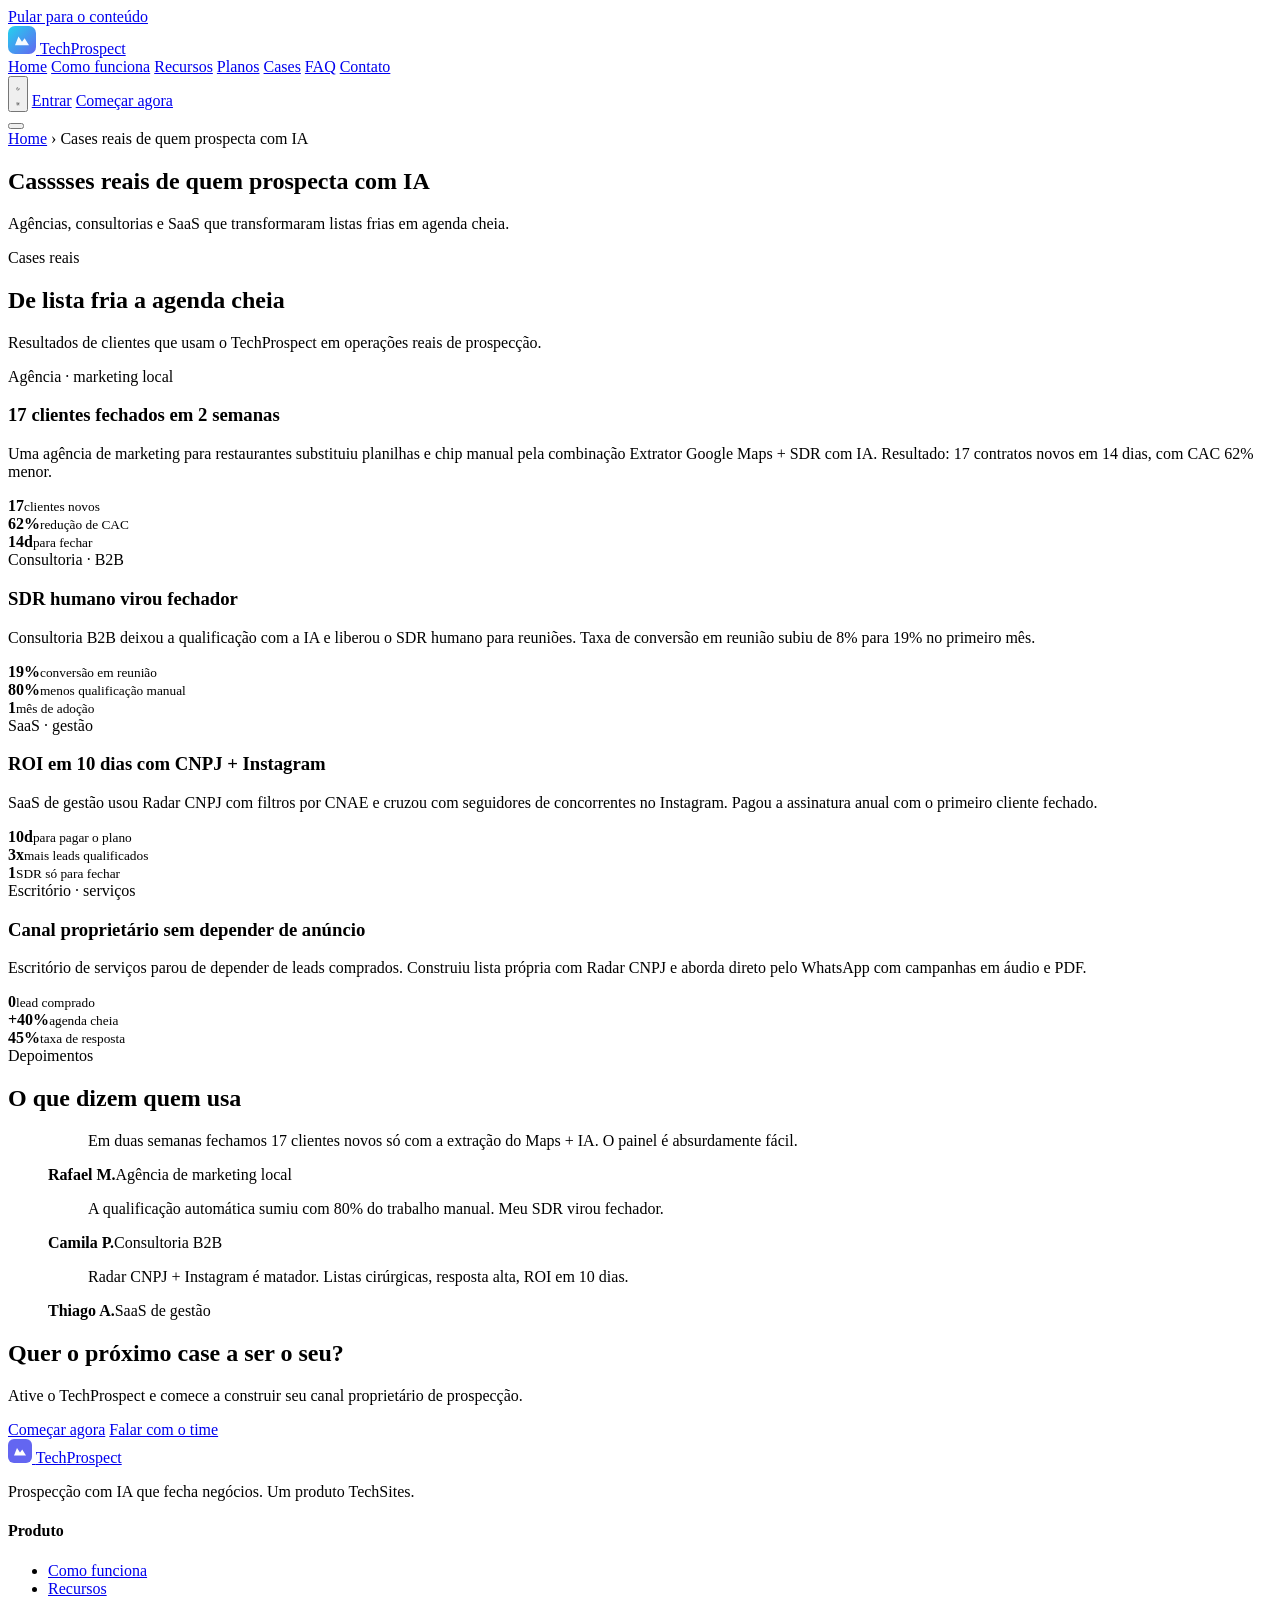
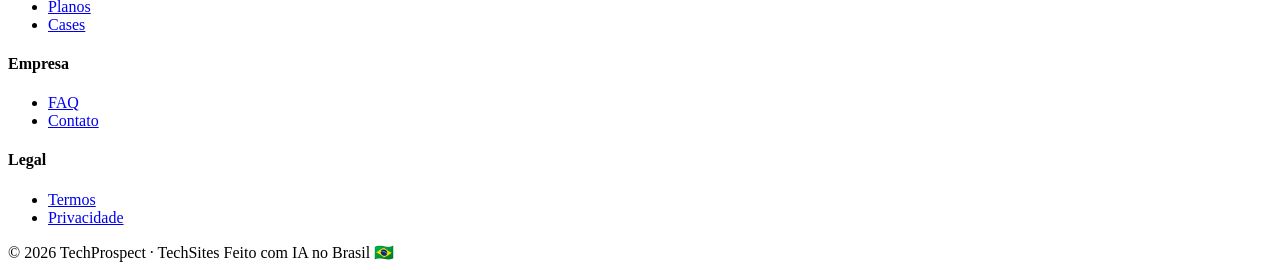
==== commit ce142167: "update(techprospect-review/index.html): WYSIWYG edit — 18/04/2026, 16:59:00" ====
--- a/index.html
+++ b/index.html
@@ -2,24 +2,24 @@
 <html lang="pt-BR" data-theme="dark"><head>
 <meta charset="UTF-8">
 <meta name="viewport" content="width=device-width, initial-scale=1.0">
-<title>Planos e preços — TechProspect</title>
-<meta name="description" content="Planos do TechProspect: Basic por R$97/mês e Premium por R$297/mês. Assinatura mensal sem fidelidade, com garantia de 7 dias.">
+<title>Cases e depoimentos — TechProspect</title>
+<meta name="description" content="Resultados reais de empresas que usam o TechProspect para prospectar em escala com IA, WhatsApp e extratores inteligentes.">
 <meta name="robots" content="index, follow">
 <meta name="author" content="TechProspect by TechSites">
 <meta name="theme-color" content="#0B1221">
-<link rel="canonical" href="https://techprospect.pages.dev/planos.html">
+<link rel="canonical" href="https://techprospect.pages.dev/cases.html">
 
 <meta property="og:type" content="website">
-<meta property="og:title" content="Planos e preços — TechProspect">
-<meta property="og:description" content="Planos do TechProspect: Basic por R$97/mês e Premium por R$297/mês. Assinatura mensal sem fidelidade, com garantia de 7 dias.">
+<meta property="og:title" content="Cases e depoimentos — TechProspect">
+<meta property="og:description" content="Resultados reais de empresas que usam o TechProspect para prospectar em escala com IA, WhatsApp e extratores inteligentes.">
 <meta property="og:image" content="./assets/images/og-cover.svg">
-<meta property="og:url" content="https://techprospect.pages.dev/planos.html">
+<meta property="og:url" content="https://techprospect.pages.dev/cases.html">
 <meta property="og:site_name" content="TechProspect">
 <meta property="og:locale" content="pt_BR">
 
 <meta name="twitter:card" content="summary_large_image">
-<meta name="twitter:title" content="Planos e preços — TechProspect">
-<meta name="twitter:description" content="Planos do TechProspect: Basic por R$97/mês e Premium por R$297/mês. Assinatura mensal sem fidelidade, com garantia de 7 dias.">
+<meta name="twitter:title" content="Cases e depoimentos — TechProspect">
+<meta name="twitter:description" content="Resultados reais de empresas que usam o TechProspect para prospectar em escala com IA, WhatsApp e extratores inteligentes.">
 <meta name="twitter:image" content="./assets/images/og-cover.svg">
 
 <link rel="icon" type="image/svg+xml" href="./assets/images/favicon.svg">
@@ -28,19 +28,7 @@
 <link href="https://fonts.googleapis.com/css2?family=Inter:wght@400;500;600;700;800&amp;family=Space+Grotesk:wght@500;600;700&amp;display=swap" rel="stylesheet">
 <link rel="stylesheet" href="./assets/css/base.css">
 <link rel="stylesheet" href="./assets/css/style.css">
-<script type="application/ld+json">
-{
-  "@context": "https://schema.org",
-  "@type": "Product",
-  "name": "TechProspect",
-  "description": "Plataforma SaaS de prospecção com IA, WhatsApp, extratores e CRM Kanban.",
-  "brand": {"@type":"Brand","name":"TechProspect"},
-  "offers": [
-    {"@type":"Offer","name":"Basic","price":"97","priceCurrency":"BRL","availability":"https://schema.org/InStock"},
-    {"@type":"Offer","name":"Premium","price":"297","priceCurrency":"BRL","availability":"https://schema.org/InStock"}
-  ]
-}
-</script>
+
 <script>
 /* Theme bootstrap — evita FOUC. Padrão sempre dark quando nada salvo. */
 (function(){
@@ -74,7 +62,7 @@
   }
 })();
 </script>
-<style id="_goober"> .go1475592160{height:0;}.go1671063245{height:auto;}.go1888806478{display:flex;flex-wrap:wrap;flex-grow:1;}@media (min-width:600px){.go1888806478{flex-grow:initial;min-width:288px;}}.go167266335{background-color:#313131;font-size:0.875rem;line-height:1.43;letter-spacing:0.01071em;color:#fff;align-items:center;padding:6px 16px;border-radius:4px;box-shadow:0px 3px 5px -1px rgba(0,0,0,0.2),0px 6px 10px 0px rgba(0,0,0,0.14),0px 1px 18px 0px rgba(0,0,0,0.12);}.go3162094071{padding-left:20px;}.go3844575157{background-color:#313131;}.go1725278324{background-color:#43a047;}.go3651055292{background-color:#d32f2f;}.go4215275574{background-color:#ff9800;}.go1930647212{background-color:#2196f3;}.go946087465{display:flex;align-items:center;padding:8px 0;}.go703367398{display:flex;align-items:center;margin-left:auto;padding-left:16px;margin-right:-8px;}.go3963613292{width:100%;position:relative;transform:translateX(0);top:0;right:0;bottom:0;left:0;min-width:288px;}.go1141946668{box-sizing:border-box;display:flex;max-height:100%;position:fixed;z-index:1400;height:auto;width:auto;transition:top 300ms ease 0ms,right 300ms ease 0ms,bottom 300ms ease 0ms,left 300ms ease 0ms,max-width 300ms ease 0ms;pointer-events:none;max-width:calc(100% - 40px);}.go1141946668 .notistack-CollapseWrapper{padding:6px 0px;transition:padding 300ms ease 0ms;}@media (max-width:599.95px){.go1141946668{width:100%;max-width:calc(100% - 32px);}}.go3868796639 .notistack-CollapseWrapper{padding:2px 0px;}.go3118922589{top:14px;flex-direction:column;}.go1453831412{bottom:14px;flex-direction:column-reverse;}.go4027089540{left:20px;}@media (min-width:600px){.go4027089540{align-items:flex-start;}}@media (max-width:599.95px){.go4027089540{left:16px;}}.go2989568495{right:20px;}@media (min-width:600px){.go2989568495{align-items:flex-end;}}@media (max-width:599.95px){.go2989568495{right:16px;}}.go4034260886{left:50%;transform:translateX(-50%);}@media (min-width:600px){.go4034260886{align-items:center;}}</style><style type="text/css">[data-sonner-toaster][dir=ltr],html[dir=ltr]{--toast-icon-margin-start:-3px;--toast-icon-margin-end:4px;--toast-svg-margin-start:-1px;--toast-svg-margin-end:0px;--toast-button-margin-start:auto;--toast-button-margin-end:0;--toast-close-button-start:0;--toast-close-button-end:unset;--toast-close-button-transform:translate(-35%, -35%)}[data-sonner-toaster][dir=rtl],html[dir=rtl]{--toast-icon-margin-start:4px;--toast-icon-margin-end:-3px;--toast-svg-margin-start:0px;--toast-svg-margin-end:-1px;--toast-button-margin-start:0;--toast-button-margin-end:auto;--toast-close-button-start:unset;--toast-close-button-end:0;--toast-close-button-transform:translate(35%, -35%)}[data-sonner-toaster]{position:fixed;width:var(--width);font-family:ui-sans-serif,system-ui,-apple-system,BlinkMacSystemFont,Segoe UI,Roboto,Helvetica Neue,Arial,Noto Sans,sans-serif,Apple Color Emoji,Segoe UI Emoji,Segoe UI Symbol,Noto Color Emoji;--gray1:hsl(0, 0%, 99%);--gray2:hsl(0, 0%, 97.3%);--gray3:hsl(0, 0%, 95.1%);--gray4:hsl(0, 0%, 93%);--gray5:hsl(0, 0%, 90.9%);--gray6:hsl(0, 0%, 88.7%);--gray7:hsl(0, 0%, 85.8%);--gray8:hsl(0, 0%, 78%);--gray9:hsl(0, 0%, 56.1%);--gray10:hsl(0, 0%, 52.3%);--gray11:hsl(0, 0%, 43.5%);--gray12:hsl(0, 0%, 9%);--border-radius:8px;box-sizing:border-box;padding:0;margin:0;list-style:none;outline:0;z-index:999999999;transition:transform .4s ease}@media (hover:none) and (pointer:coarse){[data-sonner-toaster][data-lifted=true]{transform:none}}[data-sonner-toaster][data-x-position=right]{right:var(--offset-right)}[data-sonner-toaster][data-x-position=left]{left:var(--offset-left)}[data-sonner-toaster][data-x-position=center]{left:50%;transform:translateX(-50%)}[data-sonner-toaster][data-y-position=top]{top:var(--offset-top)}[data-sonner-toaster][data-y-position=bottom]{bottom:var(--offset-bottom)}[data-sonner-toast]{--y:translateY(100%);--lift-amount:calc(var(--lift) * var(--gap));z-index:var(--z-index);position:absolute;opacity:0;transform:var(--y);touch-action:none;transition:transform .4s,opacity .4s,height .4s,box-shadow .2s;box-sizing:border-box;outline:0;overflow-wrap:anywhere}[data-sonner-toast][data-styled=true]{padding:16px;background:var(--normal-bg);border:1px solid var(--normal-border);color:var(--normal-text);border-radius:var(--border-radius);box-shadow:0 4px 12px rgba(0,0,0,.1);width:var(--width);font-size:13px;display:flex;align-items:center;gap:6px}[data-sonner-toast]:focus-visible{box-shadow:0 4px 12px rgba(0,0,0,.1),0 0 0 2px rgba(0,0,0,.2)}[data-sonner-toast][data-y-position=top]{top:0;--y:translateY(-100%);--lift:1;--lift-amount:calc(1 * var(--gap))}[data-sonner-toast][data-y-position=bottom]{bottom:0;--y:translateY(100%);--lift:-1;--lift-amount:calc(var(--lift) * var(--gap))}[data-sonner-toast][data-styled=true] [data-description]{font-weight:400;line-height:1.4;color:#3f3f3f}[data-rich-colors=true][data-sonner-toast][data-styled=true] [data-description]{color:inherit}[data-sonner-toaster][data-sonner-theme=dark] [data-description]{color:#e8e8e8}[data-sonner-toast][data-styled=true] [data-title]{font-weight:500;line-height:1.5;color:inherit}[data-sonner-toast][data-styled=true] [data-icon]{display:flex;height:16px;width:16px;position:relative;justify-content:flex-start;align-items:center;flex-shrink:0;margin-left:var(--toast-icon-margin-start);margin-right:var(--toast-icon-margin-end)}[data-sonner-toast][data-promise=true] [data-icon]>svg{opacity:0;transform:scale(.8);transform-origin:center;animation:sonner-fade-in .3s ease forwards}[data-sonner-toast][data-styled=true] [data-icon]>*{flex-shrink:0}[data-sonner-toast][data-styled=true] [data-icon] svg{margin-left:var(--toast-svg-margin-start);margin-right:var(--toast-svg-margin-end)}[data-sonner-toast][data-styled=true] [data-content]{display:flex;flex-direction:column;gap:2px}[data-sonner-toast][data-styled=true] [data-button]{border-radius:4px;padding-left:8px;padding-right:8px;height:24px;font-size:12px;color:var(--normal-bg);background:var(--normal-text);margin-left:var(--toast-button-margin-start);margin-right:var(--toast-button-margin-end);border:none;font-weight:500;cursor:pointer;outline:0;display:flex;align-items:center;flex-shrink:0;transition:opacity .4s,box-shadow .2s}[data-sonner-toast][data-styled=true] [data-button]:focus-visible{box-shadow:0 0 0 2px rgba(0,0,0,.4)}[data-sonner-toast][data-styled=true] [data-button]:first-of-type{margin-left:var(--toast-button-margin-start);margin-right:var(--toast-button-margin-end)}[data-sonner-toast][data-styled=true] [data-cancel]{color:var(--normal-text);background:rgba(0,0,0,.08)}[data-sonner-toaster][data-sonner-theme=dark] [data-sonner-toast][data-styled=true] [data-cancel]{background:rgba(255,255,255,.3)}[data-sonner-toast][data-styled=true] [data-close-button]{position:absolute;left:var(--toast-close-button-start);right:var(--toast-close-button-end);top:0;height:20px;width:20px;display:flex;justify-content:center;align-items:center;padding:0;color:var(--gray12);background:var(--normal-bg);border:1px solid var(--gray4);transform:var(--toast-close-button-transform);border-radius:50%;cursor:pointer;z-index:1;transition:opacity .1s,background .2s,border-color .2s}[data-sonner-toast][data-styled=true] [data-close-button]:focus-visible{box-shadow:0 4px 12px rgba(0,0,0,.1),0 0 0 2px rgba(0,0,0,.2)}[data-sonner-toast][data-styled=true] [data-disabled=true]{cursor:not-allowed}[data-sonner-toast][data-styled=true]:hover [data-close-button]:hover{background:var(--gray2);border-color:var(--gray5)}[data-sonner-toast][data-swiping=true]::before{content:'';position:absolute;left:-100%;right:-100%;height:100%;z-index:-1}[data-sonner-toast][data-y-position=top][data-swiping=true]::before{bottom:50%;transform:scaleY(3) translateY(50%)}[data-sonner-toast][data-y-position=bottom][data-swiping=true]::before{top:50%;transform:scaleY(3) translateY(-50%)}[data-sonner-toast][data-swiping=false][data-removed=true]::before{content:'';position:absolute;inset:0;transform:scaleY(2)}[data-sonner-toast][data-expanded=true]::after{content:'';position:absolute;left:0;height:calc(var(--gap) + 1px);bottom:100%;width:100%}[data-sonner-toast][data-mounted=true]{--y:translateY(0);opacity:1}[data-sonner-toast][data-expanded=false][data-front=false]{--scale:var(--toasts-before) * 0.05 + 1;--y:translateY(calc(var(--lift-amount) * var(--toasts-before))) scale(calc(-1 * var(--scale)));height:var(--front-toast-height)}[data-sonner-toast]>*{transition:opacity .4s}[data-sonner-toast][data-x-position=right]{right:0}[data-sonner-toast][data-x-position=left]{left:0}[data-sonner-toast][data-expanded=false][data-front=false][data-styled=true]>*{opacity:0}[data-sonner-toast][data-visible=false]{opacity:0;pointer-events:none}[data-sonner-toast][data-mounted=true][data-expanded=true]{--y:translateY(calc(var(--lift) * var(--offset)));height:var(--initial-height)}[data-sonner-toast][data-removed=true][data-front=true][data-swipe-out=false]{--y:translateY(calc(var(--lift) * -100%));opacity:0}[data-sonner-toast][data-removed=true][data-front=false][data-swipe-out=false][data-expanded=true]{--y:translateY(calc(var(--lift) * var(--offset) + var(--lift) * -100%));opacity:0}[data-sonner-toast][data-removed=true][data-front=false][data-swipe-out=false][data-expanded=false]{--y:translateY(40%);opacity:0;transition:transform .5s,opacity .2s}[data-sonner-toast][data-removed=true][data-front=false]::before{height:calc(var(--initial-height) + 20%)}[data-sonner-toast][data-swiping=true]{transform:var(--y) translateY(var(--swipe-amount-y,0)) translateX(var(--swipe-amount-x,0));transition:none}[data-sonner-toast][data-swiped=true]{user-select:none}[data-sonner-toast][data-swipe-out=true][data-y-position=bottom],[data-sonner-toast][data-swipe-out=true][data-y-position=top]{animation-duration:.2s;animation-timing-function:ease-out;animation-fill-mode:forwards}[data-sonner-toast][data-swipe-out=true][data-swipe-direction=left]{animation-name:swipe-out-left}[data-sonner-toast][data-swipe-out=true][data-swipe-direction=right]{animation-name:swipe-out-right}[data-sonner-toast][data-swipe-out=true][data-swipe-direction=up]{animation-name:swipe-out-up}[data-sonner-toast][data-swipe-out=true][data-swipe-direction=down]{animation-name:swipe-out-down}@keyframes swipe-out-left{from{transform:var(--y) translateX(var(--swipe-amount-x));opacity:1}to{transform:var(--y) translateX(calc(var(--swipe-amount-x) - 100%));opacity:0}}@keyframes swipe-out-right{from{transform:var(--y) translateX(var(--swipe-amount-x));opacity:1}to{transform:var(--y) translateX(calc(var(--swipe-amount-x) + 100%));opacity:0}}@keyframes swipe-out-up{from{transform:var(--y) translateY(var(--swipe-amount-y));opacity:1}to{transform:var(--y) translateY(calc(var(--swipe-amount-y) - 100%));opacity:0}}@keyframes swipe-out-down{from{transform:var(--y) translateY(var(--swipe-amount-y));opacity:1}to{transform:var(--y) translateY(calc(var(--swipe-amount-y) + 100%));opacity:0}}@media (max-width:600px){[data-sonner-toaster]{position:fixed;right:var(--mobile-offset-right);left:var(--mobile-offset-left);width:100%}[data-sonner-toaster][dir=rtl]{left:calc(var(--mobile-offset-left) * -1)}[data-sonner-toaster] [data-sonner-toast]{left:0;right:0;width:calc(100% - var(--mobile-offset-left) * 2)}[data-sonner-toaster][data-x-position=left]{left:var(--mobile-offset-left)}[data-sonner-toaster][data-y-position=bottom]{bottom:var(--mobile-offset-bottom)}[data-sonner-toaster][data-y-position=top]{top:var(--mobile-offset-top)}[data-sonner-toaster][data-x-position=center]{left:var(--mobile-offset-left);right:var(--mobile-offset-right);transform:none}}[data-sonner-toaster][data-sonner-theme=light]{--normal-bg:#fff;--normal-border:var(--gray4);--normal-text:var(--gray12);--success-bg:hsl(143, 85%, 96%);--success-border:hsl(145, 92%, 87%);--success-text:hsl(140, 100%, 27%);--info-bg:hsl(208, 100%, 97%);--info-border:hsl(221, 91%, 93%);--info-text:hsl(210, 92%, 45%);--warning-bg:hsl(49, 100%, 97%);--warning-border:hsl(49, 91%, 84%);--warning-text:hsl(31, 92%, 45%);--error-bg:hsl(359, 100%, 97%);--error-border:hsl(359, 100%, 94%);--error-text:hsl(360, 100%, 45%)}[data-sonner-toaster][data-sonner-theme=light] [data-sonner-toast][data-invert=true]{--normal-bg:#000;--normal-border:hsl(0, 0%, 20%);--normal-text:var(--gray1)}[data-sonner-toaster][data-sonner-theme=dark] [data-sonner-toast][data-invert=true]{--normal-bg:#fff;--normal-border:var(--gray3);--normal-text:var(--gray12)}[data-sonner-toaster][data-sonner-theme=dark]{--normal-bg:#000;--normal-bg-hover:hsl(0, 0%, 12%);--normal-border:hsl(0, 0%, 20%);--normal-border-hover:hsl(0, 0%, 25%);--normal-text:var(--gray1);--success-bg:hsl(150, 100%, 6%);--success-border:hsl(147, 100%, 12%);--success-text:hsl(150, 86%, 65%);--info-bg:hsl(215, 100%, 6%);--info-border:hsl(223, 43%, 17%);--info-text:hsl(216, 87%, 65%);--warning-bg:hsl(64, 100%, 6%);--warning-border:hsl(60, 100%, 9%);--warning-text:hsl(46, 87%, 65%);--error-bg:hsl(358, 76%, 10%);--error-border:hsl(357, 89%, 16%);--error-text:hsl(358, 100%, 81%)}[data-sonner-toaster][data-sonner-theme=dark] [data-sonner-toast] [data-close-button]{background:var(--normal-bg);border-color:var(--normal-border);color:var(--normal-text)}[data-sonner-toaster][data-sonner-theme=dark] [data-sonner-toast] [data-close-button]:hover{background:var(--normal-bg-hover);border-color:var(--normal-border-hover)}[data-rich-colors=true][data-sonner-toast][data-type=success]{background:var(--success-bg);border-color:var(--success-border);color:var(--success-text)}[data-rich-colors=true][data-sonner-toast][data-type=success] [data-close-button]{background:var(--success-bg);border-color:var(--success-border);color:var(--success-text)}[data-rich-colors=true][data-sonner-toast][data-type=info]{background:var(--info-bg);border-color:var(--info-border);color:var(--info-text)}[data-rich-colors=true][data-sonner-toast][data-type=info] [data-close-button]{background:var(--info-bg);border-color:var(--info-border);color:var(--info-text)}[data-rich-colors=true][data-sonner-toast][data-type=warning]{background:var(--warning-bg);border-color:var(--warning-border);color:var(--warning-text)}[data-rich-colors=true][data-sonner-toast][data-type=warning] [data-close-button]{background:var(--warning-bg);border-color:var(--warning-border);color:var(--warning-text)}[data-rich-colors=true][data-sonner-toast][data-type=error]{background:var(--error-bg);border-color:var(--error-border);color:var(--error-text)}[data-rich-colors=true][data-sonner-toast][data-type=error] [data-close-button]{background:var(--error-bg);border-color:var(--error-border);color:var(--error-text)}.sonner-loading-wrapper{--size:16px;height:var(--size);width:var(--size);position:absolute;inset:0;z-index:10}.sonner-loading-wrapper[data-visible=false]{transform-origin:center;animation:sonner-fade-out .2s ease forwards}.sonner-spinner{position:relative;top:50%;left:50%;height:var(--size);width:var(--size)}.sonner-loading-bar{animation:sonner-spin 1.2s linear infinite;background:var(--gray11);border-radius:6px;height:8%;left:-10%;position:absolute;top:-3.9%;width:24%}.sonner-loading-bar:first-child{animation-delay:-1.2s;transform:rotate(.0001deg) translate(146%)}.sonner-loading-bar:nth-child(2){animation-delay:-1.1s;transform:rotate(30deg) translate(146%)}.sonner-loading-bar:nth-child(3){animation-delay:-1s;transform:rotate(60deg) translate(146%)}.sonner-loading-bar:nth-child(4){animation-delay:-.9s;transform:rotate(90deg) translate(146%)}.sonner-loading-bar:nth-child(5){animation-delay:-.8s;transform:rotate(120deg) translate(146%)}.sonner-loading-bar:nth-child(6){animation-delay:-.7s;transform:rotate(150deg) translate(146%)}.sonner-loading-bar:nth-child(7){animation-delay:-.6s;transform:rotate(180deg) translate(146%)}.sonner-loading-bar:nth-child(8){animation-delay:-.5s;transform:rotate(210deg) translate(146%)}.sonner-loading-bar:nth-child(9){animation-delay:-.4s;transform:rotate(240deg) translate(146%)}.sonner-loading-bar:nth-child(10){animation-delay:-.3s;transform:rotate(270deg) translate(146%)}.sonner-loading-bar:nth-child(11){animation-delay:-.2s;transform:rotate(300deg) translate(146%)}.sonner-loading-bar:nth-child(12){animation-delay:-.1s;transform:rotate(330deg) translate(146%)}@keyframes sonner-fade-in{0%{opacity:0;transform:scale(.8)}100%{opacity:1;transform:scale(1)}}@keyframes sonner-fade-out{0%{opacity:1;transform:scale(1)}100%{opacity:0;transform:scale(.8)}}@keyframes sonner-spin{0%{opacity:1}100%{opacity:.15}}@media (prefers-reduced-motion){.sonner-loading-bar,[data-sonner-toast],[data-sonner-toast]>*{transition:none!important;animation:none!important}}.sonner-loader{position:absolute;top:50%;left:50%;transform:translate(-50%,-50%);transform-origin:center;transition:opacity .2s,transform .2s}.sonner-loader[data-visible=false]{opacity:0;transform:scale(.8) translate(-50%,-50%)}</style><style type="text/css">[data-sonner-toaster][dir=ltr],html[dir=ltr]{--toast-icon-margin-start:-3px;--toast-icon-margin-end:4px;--toast-svg-margin-start:-1px;--toast-svg-margin-end:0px;--toast-button-margin-start:auto;--toast-button-margin-end:0;--toast-close-button-start:0;--toast-close-button-end:unset;--toast-close-button-transform:translate(-35%, -35%)}[data-sonner-toaster][dir=rtl],html[dir=rtl]{--toast-icon-margin-start:4px;--toast-icon-margin-end:-3px;--toast-svg-margin-start:0px;--toast-svg-margin-end:-1px;--toast-button-margin-start:0;--toast-button-margin-end:auto;--toast-close-button-start:unset;--toast-close-button-end:0;--toast-close-button-transform:translate(35%, -35%)}[data-sonner-toaster]{position:fixed;width:var(--width);font-family:ui-sans-serif,system-ui,-apple-system,BlinkMacSystemFont,Segoe UI,Roboto,Helvetica Neue,Arial,Noto Sans,sans-serif,Apple Color Emoji,Segoe UI Emoji,Segoe UI Symbol,Noto Color Emoji;--gray1:hsl(0, 0%, 99%);--gray2:hsl(0, 0%, 97.3%);--gray3:hsl(0, 0%, 95.1%);--gray4:hsl(0, 0%, 93%);--gray5:hsl(0, 0%, 90.9%);--gray6:hsl(0, 0%, 88.7%);--gray7:hsl(0, 0%, 85.8%);--gray8:hsl(0, 0%, 78%);--gray9:hsl(0, 0%, 56.1%);--gray10:hsl(0, 0%, 52.3%);--gray11:hsl(0, 0%, 43.5%);--gray12:hsl(0, 0%, 9%);--border-radius:8px;box-sizing:border-box;padding:0;margin:0;list-style:none;outline:0;z-index:999999999;transition:transform .4s ease}@media (hover:none) and (pointer:coarse){[data-sonner-toaster][data-lifted=true]{transform:none}}[data-sonner-toaster][data-x-position=right]{right:var(--offset-right)}[data-sonner-toaster][data-x-position=left]{left:var(--offset-left)}[data-sonner-toaster][data-x-position=center]{left:50%;transform:translateX(-50%)}[data-sonner-toaster][data-y-position=top]{top:var(--offset-top)}[data-sonner-toaster][data-y-position=bottom]{bottom:var(--offset-bottom)}[data-sonner-toast]{--y:translateY(100%);--lift-amount:calc(var(--lift) * var(--gap));z-index:var(--z-index);position:absolute;opacity:0;transform:var(--y);touch-action:none;transition:transform .4s,opacity .4s,height .4s,box-shadow .2s;box-sizing:border-box;outline:0;overflow-wrap:anywhere}[data-sonner-toast][data-styled=true]{padding:16px;background:var(--normal-bg);border:1px solid var(--normal-border);color:var(--normal-text);border-radius:var(--border-radius);box-shadow:0 4px 12px rgba(0,0,0,.1);width:var(--width);font-size:13px;display:flex;align-items:center;gap:6px}[data-sonner-toast]:focus-visible{box-shadow:0 4px 12px rgba(0,0,0,.1),0 0 0 2px rgba(0,0,0,.2)}[data-sonner-toast][data-y-position=top]{top:0;--y:translateY(-100%);--lift:1;--lift-amount:calc(1 * var(--gap))}[data-sonner-toast][data-y-position=bottom]{bottom:0;--y:translateY(100%);--lift:-1;--lift-amount:calc(var(--lift) * var(--gap))}[data-sonner-toast][data-styled=true] [data-description]{font-weight:400;line-height:1.4;color:#3f3f3f}[data-rich-colors=true][data-sonner-toast][data-styled=true] [data-description]{color:inherit}[data-sonner-toaster][data-sonner-theme=dark] [data-description]{color:#e8e8e8}[data-sonner-toast][data-styled=true] [data-title]{font-weight:500;line-height:1.5;color:inherit}[data-sonner-toast][data-styled=true] [data-icon]{display:flex;height:16px;width:16px;position:relative;justify-content:flex-start;align-items:center;flex-shrink:0;margin-left:var(--toast-icon-margin-start);margin-right:var(--toast-icon-margin-end)}[data-sonner-toast][data-promise=true] [data-icon]>svg{opacity:0;transform:scale(.8);transform-origin:center;animation:sonner-fade-in .3s ease forwards}[data-sonner-toast][data-styled=true] [data-icon]>*{flex-shrink:0}[data-sonner-toast][data-styled=true] [data-icon] svg{margin-left:var(--toast-svg-margin-start);margin-right:var(--toast-svg-margin-end)}[data-sonner-toast][data-styled=true] [data-content]{display:flex;flex-direction:column;gap:2px}[data-sonner-toast][data-styled=true] [data-button]{border-radius:4px;padding-left:8px;padding-right:8px;height:24px;font-size:12px;color:var(--normal-bg);background:var(--normal-text);margin-left:var(--toast-button-margin-start);margin-right:var(--toast-button-margin-end);border:none;font-weight:500;cursor:pointer;outline:0;display:flex;align-items:center;flex-shrink:0;transition:opacity .4s,box-shadow .2s}[data-sonner-toast][data-styled=true] [data-button]:focus-visible{box-shadow:0 0 0 2px rgba(0,0,0,.4)}[data-sonner-toast][data-styled=true] [data-button]:first-of-type{margin-left:var(--toast-button-margin-start);margin-right:var(--toast-button-margin-end)}[data-sonner-toast][data-styled=true] [data-cancel]{color:var(--normal-text);background:rgba(0,0,0,.08)}[data-sonner-toaster][data-sonner-theme=dark] [data-sonner-toast][data-styled=true] [data-cancel]{background:rgba(255,255,255,.3)}[data-sonner-toast][data-styled=true] [data-close-button]{position:absolute;left:var(--toast-close-button-start);right:var(--toast-close-button-end);top:0;height:20px;width:20px;display:flex;justify-content:center;align-items:center;padding:0;color:var(--gray12);background:var(--normal-bg);border:1px solid var(--gray4);transform:var(--toast-close-button-transform);border-radius:50%;cursor:pointer;z-index:1;transition:opacity .1s,background .2s,border-color .2s}[data-sonner-toast][data-styled=true] [data-close-button]:focus-visible{box-shadow:0 4px 12px rgba(0,0,0,.1),0 0 0 2px rgba(0,0,0,.2)}[data-sonner-toast][data-styled=true] [data-disabled=true]{cursor:not-allowed}[data-sonner-toast][data-styled=true]:hover [data-close-button]:hover{background:var(--gray2);border-color:var(--gray5)}[data-sonner-toast][data-swiping=true]::before{content:'';position:absolute;left:-100%;right:-100%;height:100%;z-index:-1}[data-sonner-toast][data-y-position=top][data-swiping=true]::before{bottom:50%;transform:scaleY(3) translateY(50%)}[data-sonner-toast][data-y-position=bottom][data-swiping=true]::before{top:50%;transform:scaleY(3) translateY(-50%)}[data-sonner-toast][data-swiping=false][data-removed=true]::before{content:'';position:absolute;inset:0;transform:scaleY(2)}[data-sonner-toast][data-expanded=true]::after{content:'';position:absolute;left:0;height:calc(var(--gap) + 1px);bottom:100%;width:100%}[data-sonner-toast][data-mounted=true]{--y:translateY(0);opacity:1}[data-sonner-toast][data-expanded=false][data-front=false]{--scale:var(--toasts-before) * 0.05 + 1;--y:translateY(calc(var(--lift-amount) * var(--toasts-before))) scale(calc(-1 * var(--scale)));height:var(--front-toast-height)}[data-sonner-toast]>*{transition:opacity .4s}[data-sonner-toast][data-x-position=right]{right:0}[data-sonner-toast][data-x-position=left]{left:0}[data-sonner-toast][data-expanded=false][data-front=false][data-styled=true]>*{opacity:0}[data-sonner-toast][data-visible=false]{opacity:0;pointer-events:none}[data-sonner-toast][data-mounted=true][data-expanded=true]{--y:translateY(calc(var(--lift) * var(--offset)));height:var(--initial-height)}[data-sonner-toast][data-removed=true][data-front=true][data-swipe-out=false]{--y:translateY(calc(var(--lift) * -100%));opacity:0}[data-sonner-toast][data-removed=true][data-front=false][data-swipe-out=false][data-expanded=true]{--y:translateY(calc(var(--lift) * var(--offset) + var(--lift) * -100%));opacity:0}[data-sonner-toast][data-removed=true][data-front=false][data-swipe-out=false][data-expanded=false]{--y:translateY(40%);opacity:0;transition:transform .5s,opacity .2s}[data-sonner-toast][data-removed=true][data-front=false]::before{height:calc(var(--initial-height) + 20%)}[data-sonner-toast][data-swiping=true]{transform:var(--y) translateY(var(--swipe-amount-y,0)) translateX(var(--swipe-amount-x,0));transition:none}[data-sonner-toast][data-swiped=true]{user-select:none}[data-sonner-toast][data-swipe-out=true][data-y-position=bottom],[data-sonner-toast][data-swipe-out=true][data-y-position=top]{animation-duration:.2s;animation-timing-function:ease-out;animation-fill-mode:forwards}[data-sonner-toast][data-swipe-out=true][data-swipe-direction=left]{animation-name:swipe-out-left}[data-sonner-toast][data-swipe-out=true][data-swipe-direction=right]{animation-name:swipe-out-right}[data-sonner-toast][data-swipe-out=true][data-swipe-direction=up]{animation-name:swipe-out-up}[data-sonner-toast][data-swipe-out=true][data-swipe-direction=down]{animation-name:swipe-out-down}@keyframes swipe-out-left{from{transform:var(--y) translateX(var(--swipe-amount-x));opacity:1}to{transform:var(--y) translateX(calc(var(--swipe-amount-x) - 100%));opacity:0}}@keyframes swipe-out-right{from{transform:var(--y) translateX(var(--swipe-amount-x));opacity:1}to{transform:var(--y) translateX(calc(var(--swipe-amount-x) + 100%));opacity:0}}@keyframes swipe-out-up{from{transform:var(--y) translateY(var(--swipe-amount-y));opacity:1}to{transform:var(--y) translateY(calc(var(--swipe-amount-y) - 100%));opacity:0}}@keyframes swipe-out-down{from{transform:var(--y) translateY(var(--swipe-amount-y));opacity:1}to{transform:var(--y) translateY(calc(var(--swipe-amount-y) + 100%));opacity:0}}@media (max-width:600px){[data-sonner-toaster]{position:fixed;right:var(--mobile-offset-right);left:var(--mobile-offset-left);width:100%}[data-sonner-toaster][dir=rtl]{left:calc(var(--mobile-offset-left) * -1)}[data-sonner-toaster] [data-sonner-toast]{left:0;right:0;width:calc(100% - var(--mobile-offset-left) * 2)}[data-sonner-toaster][data-x-position=left]{left:var(--mobile-offset-left)}[data-sonner-toaster][data-y-position=bottom]{bottom:var(--mobile-offset-bottom)}[data-sonner-toaster][data-y-position=top]{top:var(--mobile-offset-top)}[data-sonner-toaster][data-x-position=center]{left:var(--mobile-offset-left);right:var(--mobile-offset-right);transform:none}}[data-sonner-toaster][data-sonner-theme=light]{--normal-bg:#fff;--normal-border:var(--gray4);--normal-text:var(--gray12);--success-bg:hsl(143, 85%, 96%);--success-border:hsl(145, 92%, 87%);--success-text:hsl(140, 100%, 27%);--info-bg:hsl(208, 100%, 97%);--info-border:hsl(221, 91%, 93%);--info-text:hsl(210, 92%, 45%);--warning-bg:hsl(49, 100%, 97%);--warning-border:hsl(49, 91%, 84%);--warning-text:hsl(31, 92%, 45%);--error-bg:hsl(359, 100%, 97%);--error-border:hsl(359, 100%, 94%);--error-text:hsl(360, 100%, 45%)}[data-sonner-toaster][data-sonner-theme=light] [data-sonner-toast][data-invert=true]{--normal-bg:#000;--normal-border:hsl(0, 0%, 20%);--normal-text:var(--gray1)}[data-sonner-toaster][data-sonner-theme=dark] [data-sonner-toast][data-invert=true]{--normal-bg:#fff;--normal-border:var(--gray3);--normal-text:var(--gray12)}[data-sonner-toaster][data-sonner-theme=dark]{--normal-bg:#000;--normal-bg-hover:hsl(0, 0%, 12%);--normal-border:hsl(0, 0%, 20%);--normal-border-hover:hsl(0, 0%, 25%);--normal-text:var(--gray1);--success-bg:hsl(150, 100%, 6%);--success-border:hsl(147, 100%, 12%);--success-text:hsl(150, 86%, 65%);--info-bg:hsl(215, 100%, 6%);--info-border:hsl(223, 43%, 17%);--info-text:hsl(216, 87%, 65%);--warning-bg:hsl(64, 100%, 6%);--warning-border:hsl(60, 100%, 9%);--warning-text:hsl(46, 87%, 65%);--error-bg:hsl(358, 76%, 10%);--error-border:hsl(357, 89%, 16%);--error-text:hsl(358, 100%, 81%)}[data-sonner-toaster][data-sonner-theme=dark] [data-sonner-toast] [data-close-button]{background:var(--normal-bg);border-color:var(--normal-border);color:var(--normal-text)}[data-sonner-toaster][data-sonner-theme=dark] [data-sonner-toast] [data-close-button]:hover{background:var(--normal-bg-hover);border-color:var(--normal-border-hover)}[data-rich-colors=true][data-sonner-toast][data-type=success]{background:var(--success-bg);border-color:var(--success-border);color:var(--success-text)}[data-rich-colors=true][data-sonner-toast][data-type=success] [data-close-button]{background:var(--success-bg);border-color:var(--success-border);color:var(--success-text)}[data-rich-colors=true][data-sonner-toast][data-type=info]{background:var(--info-bg);border-color:var(--info-border);color:var(--info-text)}[data-rich-colors=true][data-sonner-toast][data-type=info] [data-close-button]{background:var(--info-bg);border-color:var(--info-border);color:var(--info-text)}[data-rich-colors=true][data-sonner-toast][data-type=warning]{background:var(--warning-bg);border-color:var(--warning-border);color:var(--warning-text)}[data-rich-colors=true][data-sonner-toast][data-type=warning] [data-close-button]{background:var(--warning-bg);border-color:var(--warning-border);color:var(--warning-text)}[data-rich-colors=true][data-sonner-toast][data-type=error]{background:var(--error-bg);border-color:var(--error-border);color:var(--error-text)}[data-rich-colors=true][data-sonner-toast][data-type=error] [data-close-button]{background:var(--error-bg);border-color:var(--error-border);color:var(--error-text)}.sonner-loading-wrapper{--size:16px;height:var(--size);width:var(--size);position:absolute;inset:0;z-index:10}.sonner-loading-wrapper[data-visible=false]{transform-origin:center;animation:sonner-fade-out .2s ease forwards}.sonner-spinner{position:relative;top:50%;left:50%;height:var(--size);width:var(--size)}.sonner-loading-bar{animation:sonner-spin 1.2s linear infinite;background:var(--gray11);border-radius:6px;height:8%;left:-10%;position:absolute;top:-3.9%;width:24%}.sonner-loading-bar:first-child{animation-delay:-1.2s;transform:rotate(.0001deg) translate(146%)}.sonner-loading-bar:nth-child(2){animation-delay:-1.1s;transform:rotate(30deg) translate(146%)}.sonner-loading-bar:nth-child(3){animation-delay:-1s;transform:rotate(60deg) translate(146%)}.sonner-loading-bar:nth-child(4){animation-delay:-.9s;transform:rotate(90deg) translate(146%)}.sonner-loading-bar:nth-child(5){animation-delay:-.8s;transform:rotate(120deg) translate(146%)}.sonner-loading-bar:nth-child(6){animation-delay:-.7s;transform:rotate(150deg) translate(146%)}.sonner-loading-bar:nth-child(7){animation-delay:-.6s;transform:rotate(180deg) translate(146%)}.sonner-loading-bar:nth-child(8){animation-delay:-.5s;transform:rotate(210deg) translate(146%)}.sonner-loading-bar:nth-child(9){animation-delay:-.4s;transform:rotate(240deg) translate(146%)}.sonner-loading-bar:nth-child(10){animation-delay:-.3s;transform:rotate(270deg) translate(146%)}.sonner-loading-bar:nth-child(11){animation-delay:-.2s;transform:rotate(300deg) translate(146%)}.sonner-loading-bar:nth-child(12){animation-delay:-.1s;transform:rotate(330deg) translate(146%)}@keyframes sonner-fade-in{0%{opacity:0;transform:scale(.8)}100%{opacity:1;transform:scale(1)}}@keyframes sonner-fade-out{0%{opacity:1;transform:scale(1)}100%{opacity:0;transform:scale(.8)}}@keyframes sonner-spin{0%{opacity:1}100%{opacity:.15}}@media (prefers-reduced-motion){.sonner-loading-bar,[data-sonner-toast],[data-sonner-toast]>*{transition:none!important;animation:none!important}}.sonner-loader{position:absolute;top:50%;left:50%;transform:translate(-50%,-50%);transform-origin:center;transition:opacity .2s,transform .2s}.sonner-loader[data-visible=false]{opacity:0;transform:scale(.8) translate(-50%,-50%)}</style></head>
+<style id="_goober"> .go1475592160{height:0;}.go1671063245{height:auto;}.go1888806478{display:flex;flex-wrap:wrap;flex-grow:1;}@media (min-width:600px){.go1888806478{flex-grow:initial;min-width:288px;}}.go167266335{background-color:#313131;font-size:0.875rem;line-height:1.43;letter-spacing:0.01071em;color:#fff;align-items:center;padding:6px 16px;border-radius:4px;box-shadow:0px 3px 5px -1px rgba(0,0,0,0.2),0px 6px 10px 0px rgba(0,0,0,0.14),0px 1px 18px 0px rgba(0,0,0,0.12);}.go3162094071{padding-left:20px;}.go3844575157{background-color:#313131;}.go1725278324{background-color:#43a047;}.go3651055292{background-color:#d32f2f;}.go4215275574{background-color:#ff9800;}.go1930647212{background-color:#2196f3;}.go946087465{display:flex;align-items:center;padding:8px 0;}.go703367398{display:flex;align-items:center;margin-left:auto;padding-left:16px;margin-right:-8px;}.go3963613292{width:100%;position:relative;transform:translateX(0);top:0;right:0;bottom:0;left:0;min-width:288px;}.go1141946668{box-sizing:border-box;display:flex;max-height:100%;position:fixed;z-index:1400;height:auto;width:auto;transition:top 300ms ease 0ms,right 300ms ease 0ms,bottom 300ms ease 0ms,left 300ms ease 0ms,max-width 300ms ease 0ms;pointer-events:none;max-width:calc(100% - 40px);}.go1141946668 .notistack-CollapseWrapper{padding:6px 0px;transition:padding 300ms ease 0ms;}@media (max-width:599.95px){.go1141946668{width:100%;max-width:calc(100% - 32px);}}.go3868796639 .notistack-CollapseWrapper{padding:2px 0px;}.go3118922589{top:14px;flex-direction:column;}.go1453831412{bottom:14px;flex-direction:column-reverse;}.go4027089540{left:20px;}@media (min-width:600px){.go4027089540{align-items:flex-start;}}@media (max-width:599.95px){.go4027089540{left:16px;}}.go2989568495{right:20px;}@media (min-width:600px){.go2989568495{align-items:flex-end;}}@media (max-width:599.95px){.go2989568495{right:16px;}}.go4034260886{left:50%;transform:translateX(-50%);}@media (min-width:600px){.go4034260886{align-items:center;}}</style><style type="text/css">[data-sonner-toaster][dir=ltr],html[dir=ltr]{--toast-icon-margin-start:-3px;--toast-icon-margin-end:4px;--toast-svg-margin-start:-1px;--toast-svg-margin-end:0px;--toast-button-margin-start:auto;--toast-button-margin-end:0;--toast-close-button-start:0;--toast-close-button-end:unset;--toast-close-button-transform:translate(-35%, -35%)}[data-sonner-toaster][dir=rtl],html[dir=rtl]{--toast-icon-margin-start:4px;--toast-icon-margin-end:-3px;--toast-svg-margin-start:0px;--toast-svg-margin-end:-1px;--toast-button-margin-start:0;--toast-button-margin-end:auto;--toast-close-button-start:unset;--toast-close-button-end:0;--toast-close-button-transform:translate(35%, -35%)}[data-sonner-toaster]{position:fixed;width:var(--width);font-family:ui-sans-serif,system-ui,-apple-system,BlinkMacSystemFont,Segoe UI,Roboto,Helvetica Neue,Arial,Noto Sans,sans-serif,Apple Color Emoji,Segoe UI Emoji,Segoe UI Symbol,Noto Color Emoji;--gray1:hsl(0, 0%, 99%);--gray2:hsl(0, 0%, 97.3%);--gray3:hsl(0, 0%, 95.1%);--gray4:hsl(0, 0%, 93%);--gray5:hsl(0, 0%, 90.9%);--gray6:hsl(0, 0%, 88.7%);--gray7:hsl(0, 0%, 85.8%);--gray8:hsl(0, 0%, 78%);--gray9:hsl(0, 0%, 56.1%);--gray10:hsl(0, 0%, 52.3%);--gray11:hsl(0, 0%, 43.5%);--gray12:hsl(0, 0%, 9%);--border-radius:8px;box-sizing:border-box;padding:0;margin:0;list-style:none;outline:0;z-index:999999999;transition:transform .4s ease}@media (hover:none) and (pointer:coarse){[data-sonner-toaster][data-lifted=true]{transform:none}}[data-sonner-toaster][data-x-position=right]{right:var(--offset-right)}[data-sonner-toaster][data-x-position=left]{left:var(--offset-left)}[data-sonner-toaster][data-x-position=center]{left:50%;transform:translateX(-50%)}[data-sonner-toaster][data-y-position=top]{top:var(--offset-top)}[data-sonner-toaster][data-y-position=bottom]{bottom:var(--offset-bottom)}[data-sonner-toast]{--y:translateY(100%);--lift-amount:calc(var(--lift) * var(--gap));z-index:var(--z-index);position:absolute;opacity:0;transform:var(--y);touch-action:none;transition:transform .4s,opacity .4s,height .4s,box-shadow .2s;box-sizing:border-box;outline:0;overflow-wrap:anywhere}[data-sonner-toast][data-styled=true]{padding:16px;background:var(--normal-bg);border:1px solid var(--normal-border);color:var(--normal-text);border-radius:var(--border-radius);box-shadow:0 4px 12px rgba(0,0,0,.1);width:var(--width);font-size:13px;display:flex;align-items:center;gap:6px}[data-sonner-toast]:focus-visible{box-shadow:0 4px 12px rgba(0,0,0,.1),0 0 0 2px rgba(0,0,0,.2)}[data-sonner-toast][data-y-position=top]{top:0;--y:translateY(-100%);--lift:1;--lift-amount:calc(1 * var(--gap))}[data-sonner-toast][data-y-position=bottom]{bottom:0;--y:translateY(100%);--lift:-1;--lift-amount:calc(var(--lift) * var(--gap))}[data-sonner-toast][data-styled=true] [data-description]{font-weight:400;line-height:1.4;color:#3f3f3f}[data-rich-colors=true][data-sonner-toast][data-styled=true] [data-description]{color:inherit}[data-sonner-toaster][data-sonner-theme=dark] [data-description]{color:#e8e8e8}[data-sonner-toast][data-styled=true] [data-title]{font-weight:500;line-height:1.5;color:inherit}[data-sonner-toast][data-styled=true] [data-icon]{display:flex;height:16px;width:16px;position:relative;justify-content:flex-start;align-items:center;flex-shrink:0;margin-left:var(--toast-icon-margin-start);margin-right:var(--toast-icon-margin-end)}[data-sonner-toast][data-promise=true] [data-icon]>svg{opacity:0;transform:scale(.8);transform-origin:center;animation:sonner-fade-in .3s ease forwards}[data-sonner-toast][data-styled=true] [data-icon]>*{flex-shrink:0}[data-sonner-toast][data-styled=true] [data-icon] svg{margin-left:var(--toast-svg-margin-start);margin-right:var(--toast-svg-margin-end)}[data-sonner-toast][data-styled=true] [data-content]{display:flex;flex-direction:column;gap:2px}[data-sonner-toast][data-styled=true] [data-button]{border-radius:4px;padding-left:8px;padding-right:8px;height:24px;font-size:12px;color:var(--normal-bg);background:var(--normal-text);margin-left:var(--toast-button-margin-start);margin-right:var(--toast-button-margin-end);border:none;font-weight:500;cursor:pointer;outline:0;display:flex;align-items:center;flex-shrink:0;transition:opacity .4s,box-shadow .2s}[data-sonner-toast][data-styled=true] [data-button]:focus-visible{box-shadow:0 0 0 2px rgba(0,0,0,.4)}[data-sonner-toast][data-styled=true] [data-button]:first-of-type{margin-left:var(--toast-button-margin-start);margin-right:var(--toast-button-margin-end)}[data-sonner-toast][data-styled=true] [data-cancel]{color:var(--normal-text);background:rgba(0,0,0,.08)}[data-sonner-toaster][data-sonner-theme=dark] [data-sonner-toast][data-styled=true] [data-cancel]{background:rgba(255,255,255,.3)}[data-sonner-toast][data-styled=true] [data-close-button]{position:absolute;left:var(--toast-close-button-start);right:var(--toast-close-button-end);top:0;height:20px;width:20px;display:flex;justify-content:center;align-items:center;padding:0;color:var(--gray12);background:var(--normal-bg);border:1px solid var(--gray4);transform:var(--toast-close-button-transform);border-radius:50%;cursor:pointer;z-index:1;transition:opacity .1s,background .2s,border-color .2s}[data-sonner-toast][data-styled=true] [data-close-button]:focus-visible{box-shadow:0 4px 12px rgba(0,0,0,.1),0 0 0 2px rgba(0,0,0,.2)}[data-sonner-toast][data-styled=true] [data-disabled=true]{cursor:not-allowed}[data-sonner-toast][data-styled=true]:hover [data-close-button]:hover{background:var(--gray2);border-color:var(--gray5)}[data-sonner-toast][data-swiping=true]::before{content:'';position:absolute;left:-100%;right:-100%;height:100%;z-index:-1}[data-sonner-toast][data-y-position=top][data-swiping=true]::before{bottom:50%;transform:scaleY(3) translateY(50%)}[data-sonner-toast][data-y-position=bottom][data-swiping=true]::before{top:50%;transform:scaleY(3) translateY(-50%)}[data-sonner-toast][data-swiping=false][data-removed=true]::before{content:'';position:absolute;inset:0;transform:scaleY(2)}[data-sonner-toast][data-expanded=true]::after{content:'';position:absolute;left:0;height:calc(var(--gap) + 1px);bottom:100%;width:100%}[data-sonner-toast][data-mounted=true]{--y:translateY(0);opacity:1}[data-sonner-toast][data-expanded=false][data-front=false]{--scale:var(--toasts-before) * 0.05 + 1;--y:translateY(calc(var(--lift-amount) * var(--toasts-before))) scale(calc(-1 * var(--scale)));height:var(--front-toast-height)}[data-sonner-toast]>*{transition:opacity .4s}[data-sonner-toast][data-x-position=right]{right:0}[data-sonner-toast][data-x-position=left]{left:0}[data-sonner-toast][data-expanded=false][data-front=false][data-styled=true]>*{opacity:0}[data-sonner-toast][data-visible=false]{opacity:0;pointer-events:none}[data-sonner-toast][data-mounted=true][data-expanded=true]{--y:translateY(calc(var(--lift) * var(--offset)));height:var(--initial-height)}[data-sonner-toast][data-removed=true][data-front=true][data-swipe-out=false]{--y:translateY(calc(var(--lift) * -100%));opacity:0}[data-sonner-toast][data-removed=true][data-front=false][data-swipe-out=false][data-expanded=true]{--y:translateY(calc(var(--lift) * var(--offset) + var(--lift) * -100%));opacity:0}[data-sonner-toast][data-removed=true][data-front=false][data-swipe-out=false][data-expanded=false]{--y:translateY(40%);opacity:0;transition:transform .5s,opacity .2s}[data-sonner-toast][data-removed=true][data-front=false]::before{height:calc(var(--initial-height) + 20%)}[data-sonner-toast][data-swiping=true]{transform:var(--y) translateY(var(--swipe-amount-y,0)) translateX(var(--swipe-amount-x,0));transition:none}[data-sonner-toast][data-swiped=true]{user-select:none}[data-sonner-toast][data-swipe-out=true][data-y-position=bottom],[data-sonner-toast][data-swipe-out=true][data-y-position=top]{animation-duration:.2s;animation-timing-function:ease-out;animation-fill-mode:forwards}[data-sonner-toast][data-swipe-out=true][data-swipe-direction=left]{animation-name:swipe-out-left}[data-sonner-toast][data-swipe-out=true][data-swipe-direction=right]{animation-name:swipe-out-right}[data-sonner-toast][data-swipe-out=true][data-swipe-direction=up]{animation-name:swipe-out-up}[data-sonner-toast][data-swipe-out=true][data-swipe-direction=down]{animation-name:swipe-out-down}@keyframes swipe-out-left{from{transform:var(--y) translateX(var(--swipe-amount-x));opacity:1}to{transform:var(--y) translateX(calc(var(--swipe-amount-x) - 100%));opacity:0}}@keyframes swipe-out-right{from{transform:var(--y) translateX(var(--swipe-amount-x));opacity:1}to{transform:var(--y) translateX(calc(var(--swipe-amount-x) + 100%));opacity:0}}@keyframes swipe-out-up{from{transform:var(--y) translateY(var(--swipe-amount-y));opacity:1}to{transform:var(--y) translateY(calc(var(--swipe-amount-y) - 100%));opacity:0}}@keyframes swipe-out-down{from{transform:var(--y) translateY(var(--swipe-amount-y));opacity:1}to{transform:var(--y) translateY(calc(var(--swipe-amount-y) + 100%));opacity:0}}@media (max-width:600px){[data-sonner-toaster]{position:fixed;right:var(--mobile-offset-right);left:var(--mobile-offset-left);width:100%}[data-sonner-toaster][dir=rtl]{left:calc(var(--mobile-offset-left) * -1)}[data-sonner-toaster] [data-sonner-toast]{left:0;right:0;width:calc(100% - var(--mobile-offset-left) * 2)}[data-sonner-toaster][data-x-position=left]{left:var(--mobile-offset-left)}[data-sonner-toaster][data-y-position=bottom]{bottom:var(--mobile-offset-bottom)}[data-sonner-toaster][data-y-position=top]{top:var(--mobile-offset-top)}[data-sonner-toaster][data-x-position=center]{left:var(--mobile-offset-left);right:var(--mobile-offset-right);transform:none}}[data-sonner-toaster][data-sonner-theme=light]{--normal-bg:#fff;--normal-border:var(--gray4);--normal-text:var(--gray12);--success-bg:hsl(143, 85%, 96%);--success-border:hsl(145, 92%, 87%);--success-text:hsl(140, 100%, 27%);--info-bg:hsl(208, 100%, 97%);--info-border:hsl(221, 91%, 93%);--info-text:hsl(210, 92%, 45%);--warning-bg:hsl(49, 100%, 97%);--warning-border:hsl(49, 91%, 84%);--warning-text:hsl(31, 92%, 45%);--error-bg:hsl(359, 100%, 97%);--error-border:hsl(359, 100%, 94%);--error-text:hsl(360, 100%, 45%)}[data-sonner-toaster][data-sonner-theme=light] [data-sonner-toast][data-invert=true]{--normal-bg:#000;--normal-border:hsl(0, 0%, 20%);--normal-text:var(--gray1)}[data-sonner-toaster][data-sonner-theme=dark] [data-sonner-toast][data-invert=true]{--normal-bg:#fff;--normal-border:var(--gray3);--normal-text:var(--gray12)}[data-sonner-toaster][data-sonner-theme=dark]{--normal-bg:#000;--normal-bg-hover:hsl(0, 0%, 12%);--normal-border:hsl(0, 0%, 20%);--normal-border-hover:hsl(0, 0%, 25%);--normal-text:var(--gray1);--success-bg:hsl(150, 100%, 6%);--success-border:hsl(147, 100%, 12%);--success-text:hsl(150, 86%, 65%);--info-bg:hsl(215, 100%, 6%);--info-border:hsl(223, 43%, 17%);--info-text:hsl(216, 87%, 65%);--warning-bg:hsl(64, 100%, 6%);--warning-border:hsl(60, 100%, 9%);--warning-text:hsl(46, 87%, 65%);--error-bg:hsl(358, 76%, 10%);--error-border:hsl(357, 89%, 16%);--error-text:hsl(358, 100%, 81%)}[data-sonner-toaster][data-sonner-theme=dark] [data-sonner-toast] [data-close-button]{background:var(--normal-bg);border-color:var(--normal-border);color:var(--normal-text)}[data-sonner-toaster][data-sonner-theme=dark] [data-sonner-toast] [data-close-button]:hover{background:var(--normal-bg-hover);border-color:var(--normal-border-hover)}[data-rich-colors=true][data-sonner-toast][data-type=success]{background:var(--success-bg);border-color:var(--success-border);color:var(--success-text)}[data-rich-colors=true][data-sonner-toast][data-type=success] [data-close-button]{background:var(--success-bg);border-color:var(--success-border);color:var(--success-text)}[data-rich-colors=true][data-sonner-toast][data-type=info]{background:var(--info-bg);border-color:var(--info-border);color:var(--info-text)}[data-rich-colors=true][data-sonner-toast][data-type=info] [data-close-button]{background:var(--info-bg);border-color:var(--info-border);color:var(--info-text)}[data-rich-colors=true][data-sonner-toast][data-type=warning]{background:var(--warning-bg);border-color:var(--warning-border);color:var(--warning-text)}[data-rich-colors=true][data-sonner-toast][data-type=warning] [data-close-button]{background:var(--warning-bg);border-color:var(--warning-border);color:var(--warning-text)}[data-rich-colors=true][data-sonner-toast][data-type=error]{background:var(--error-bg);border-color:var(--error-border);color:var(--error-text)}[data-rich-colors=true][data-sonner-toast][data-type=error] [data-close-button]{background:var(--error-bg);border-color:var(--error-border);color:var(--error-text)}.sonner-loading-wrapper{--size:16px;height:var(--size);width:var(--size);position:absolute;inset:0;z-index:10}.sonner-loading-wrapper[data-visible=false]{transform-origin:center;animation:sonner-fade-out .2s ease forwards}.sonner-spinner{position:relative;top:50%;left:50%;height:var(--size);width:var(--size)}.sonner-loading-bar{animation:sonner-spin 1.2s linear infinite;background:var(--gray11);border-radius:6px;height:8%;left:-10%;position:absolute;top:-3.9%;width:24%}.sonner-loading-bar:first-child{animation-delay:-1.2s;transform:rotate(.0001deg) translate(146%)}.sonner-loading-bar:nth-child(2){animation-delay:-1.1s;transform:rotate(30deg) translate(146%)}.sonner-loading-bar:nth-child(3){animation-delay:-1s;transform:rotate(60deg) translate(146%)}.sonner-loading-bar:nth-child(4){animation-delay:-.9s;transform:rotate(90deg) translate(146%)}.sonner-loading-bar:nth-child(5){animation-delay:-.8s;transform:rotate(120deg) translate(146%)}.sonner-loading-bar:nth-child(6){animation-delay:-.7s;transform:rotate(150deg) translate(146%)}.sonner-loading-bar:nth-child(7){animation-delay:-.6s;transform:rotate(180deg) translate(146%)}.sonner-loading-bar:nth-child(8){animation-delay:-.5s;transform:rotate(210deg) translate(146%)}.sonner-loading-bar:nth-child(9){animation-delay:-.4s;transform:rotate(240deg) translate(146%)}.sonner-loading-bar:nth-child(10){animation-delay:-.3s;transform:rotate(270deg) translate(146%)}.sonner-loading-bar:nth-child(11){animation-delay:-.2s;transform:rotate(300deg) translate(146%)}.sonner-loading-bar:nth-child(12){animation-delay:-.1s;transform:rotate(330deg) translate(146%)}@keyframes sonner-fade-in{0%{opacity:0;transform:scale(.8)}100%{opacity:1;transform:scale(1)}}@keyframes sonner-fade-out{0%{opacity:1;transform:scale(1)}100%{opacity:0;transform:scale(.8)}}@keyframes sonner-spin{0%{opacity:1}100%{opacity:.15}}@media (prefers-reduced-motion){.sonner-loading-bar,[data-sonner-toast],[data-sonner-toast]>*{transition:none!important;animation:none!important}}.sonner-loader{position:absolute;top:50%;left:50%;transform:translate(-50%,-50%);transform-origin:center;transition:opacity .2s,transform .2s}.sonner-loader[data-visible=false]{opacity:0;transform:scale(.8) translate(-50%,-50%)}</style></head>
 <body class="">
 <a href="#top" class="skip-link">Pular para o conteúdo</a>
 
@@ -90,8 +78,8 @@
       <a href="./">Home</a>
       <a href="./como-funciona.html">Como funciona</a>
       <a href="./recursos.html">Recursos</a>
-      <a href="./planos.html" aria-current="page">Planos</a>
-      <a href="./cases.html">Cases</a>
+      <a href="./planos.html">Planos</a>
+      <a href="./cases.html" aria-current="page">Cases</a>
       <a href="./faq.html">FAQ</a>
       <a href="./contato.html">Contato</a>
     </nav>
@@ -111,7 +99,7 @@
 <nav class="breadcrumbs" aria-label="Você está em">
   <div class="container">
     <a href="./">Home</a> <span aria-hidden="true">›</span>
-    <span aria-current="page">Planos sob medida para o seu estágio</span>
+    <span aria-current="page">Cases reais de quem prospecta com IA</span>
   </div>
 </nav>
 <section class="page-hero">
@@ -121,8 +109,8 @@
     <div class="grid-lines"></div>
   </div>
   <div class="container page-hero__inner">
-    <h1 data-editable="text">Planos sob medida para o seu estágio</h1>
-    <p class="lead" data-editable="rich">Assinatura mensal sem fidelidade. Comece pequeno e escale quando quiser.</p>
+    <h1 data-editable="text">Casssses reais de quem prospecta com IA</h1>
+    <p class="lead" data-editable="rich">Agências, consultorias e SaaS que transformaram listas frias em agenda cheia.</p>
   </div>
 </section>
 
@@ -130,99 +118,89 @@
 
 <section class="section">
   <div class="container">
-    <div class="plans">
-      <article class="plan">
-        <header>
-          <h3 data-editable="text">Basic</h3>
-          <div class="plan__price"><small>R$</small><strong data-editable="text">97</strong><span>/mês</span></div>
-          <p data-editable="rich">Para quem está começando a prospectar com WhatsApp.</p>
-        </header>
-        <ul>
-          <li data-editable="text">✓ Conexão com WhatsApp</li>
-          <li data-editable="text">✓ Cadastro de Leads</li>
-          <li data-editable="text">✓ Agente de IA para disparos</li>
-          <li data-editable="text">✓ Extrator Google Maps</li>
-          <li data-editable="text">✓ Suporte padrão</li>
-        </ul>
-        <a href="./contato.html?plano=basic" class="btn btn--outline btn--block" data-editable="link">Assinar Basic</a>
-      </article>
-
-      <article class="plan plan--pop">
-        <div class="plan__flag">Mais popular</div>
-        <header>
-          <h3 data-editable="text">Premium</h3>
-          <div class="plan__price"><small>R$</small><strong data-editable="text">297</strong><span>/mês</span></div>
-          <p data-editable="rich">Operação completa: IA, CRM, funis e múltiplas fontes.</p>
-        </header>
-        <ul>
-          <li data-editable="text">✓ Tudo do Basic</li>
-          <li data-editable="text">✓ Instagram + Radar CNPJ</li>
-          <li data-editable="text">✓ CRM Kanban + funis</li>
-          <li data-editable="text">✓ SDR com IA (atendimento)</li>
-          <li data-editable="text">✓ Campanhas com áudio, imagem e PDF</li>
-          <li data-editable="text">✓ WhatsApp prioritário + materiais extras</li>
-        </ul>
-        <a href="./contato.html?plano=premium" class="btn btn--primary btn--block" data-editable="link">Assinar Premium</a>
-      </article>
-    </div>
-    <p class="plans__guarantee">🔒 <strong data-editable="text">Garantia de 7 dias.</strong> <span data-editable="text">Não gostou? Devolvemos 100% do valor.</span></p>
+    <header class="sec-head">
+      <span class="eyebrow" data-editable="text">Cases reais</span>
+      <h2 data-editable="text">De lista fria a agenda cheia</h2>
+      <p data-editable="rich">Resultados de clientes que usam o TechProspect em operações reais de prospecção.</p>
+    </header>
+    <div class="cases">
+      <article class="case">
+        <span class="case__tag" data-editable="text">Agência · marketing local</span>
+        <h3 data-editable="text">17 clientes fechados em 2 semanas</h3>
+        <p data-editable="rich">Uma agência de marketing para restaurantes substituiu planilhas e chip manual pela combinação Extrator Google Maps + SDR com IA. Resultado: 17 contratos novos em 14 dias, com CAC 62% menor.</p>
+        <div class="case__kpi">
+          <div><strong data-editable="text">17</strong><small data-editable="text">clientes novos</small></div>
+          <div><strong data-editable="text">62%</strong><small data-editable="text">redução de CAC</small></div>
+          <div><strong data-editable="text">14d</strong><small data-editable="text">para fechar</small></div>
+        </div>
+      </article>
+
+      <article class="case">
+        <span class="case__tag" data-editable="text">Consultoria · B2B</span>
+        <h3 data-editable="text">SDR humano virou fechador</h3>
+        <p data-editable="rich">Consultoria B2B deixou a qualificação com a IA e liberou o SDR humano para reuniões. Taxa de conversão em reunião subiu de 8% para 19% no primeiro mês.</p>
+        <div class="case__kpi">
+          <div><strong data-editable="text">19%</strong><small data-editable="text">conversão em reunião</small></div>
+          <div><strong data-editable="text">80%</strong><small data-editable="text">menos qualificação manual</small></div>
+          <div><strong data-editable="text">1</strong><small data-editable="text">mês de adoção</small></div>
+        </div>
+      </article>
+
+      <article class="case">
+        <span class="case__tag" data-editable="text">SaaS · gestão</span>
+        <h3 data-editable="text">ROI em 10 dias com CNPJ + Instagram</h3>
+        <p data-editable="rich">SaaS de gestão usou Radar CNPJ com filtros por CNAE e cruzou com seguidores de concorrentes no Instagram. Pagou a assinatura anual com o primeiro cliente fechado.</p>
+        <div class="case__kpi">
+          <div><strong data-editable="text">10d</strong><small data-editable="text">para pagar o plano</small></div>
+          <div><strong data-editable="text">3x</strong><small data-editable="text">mais leads qualificados</small></div>
+          <div><strong data-editable="text">1</strong><small data-editable="text">SDR só para fechar</small></div>
+        </div>
+      </article>
+
+      <article class="case">
+        <span class="case__tag" data-editable="text">Escritório · serviços</span>
+        <h3 data-editable="text">Canal proprietário sem depender de anúncio</h3>
+        <p data-editable="rich">Escritório de serviços parou de depender de leads comprados. Construiu lista própria com Radar CNPJ e aborda direto pelo WhatsApp com campanhas em áudio e PDF.</p>
+        <div class="case__kpi">
+          <div><strong data-editable="text">0</strong><small data-editable="text">lead comprado</small></div>
+          <div><strong data-editable="text">+40%</strong><small data-editable="text">agenda cheia</small></div>
+          <div><strong data-editable="text">45%</strong><small data-editable="text">taxa de resposta</small></div>
+        </div>
+      </article>
+    </div>
   </div>
 </section>
 
 <section class="section section--alt">
   <div class="container">
     <header class="sec-head">
-      <span class="eyebrow" data-editable="text">Comparativo</span>
-      <h2 data-editable="text">Tudo lado a lado</h2>
+      <span class="eyebrow" data-editable="text">Depoimentos</span>
+      <h2 data-editable="text">O que dizem quem usa</h2>
     </header>
-    <div class="compare-wrap">
-      <table class="compare">
-        <thead>
-          <tr><th>Recurso</th><th>Basic</th><th>Premium</th></tr>
-        </thead>
-        <tbody>
-          <tr><td data-editable="text">Conexão com WhatsApp</td><td class="yes">✓</td><td class="yes">✓</td></tr>
-          <tr><td data-editable="text">Extrator Google Maps</td><td class="yes">✓</td><td class="yes">✓</td></tr>
-          <tr><td data-editable="text">Extrator Instagram</td><td class="no">—</td><td class="yes">✓</td></tr>
-          <tr><td data-editable="text">Radar CNPJ</td><td class="no">—</td><td class="yes">✓</td></tr>
-          <tr><td data-editable="text">Agente de IA (disparos)</td><td class="yes">✓</td><td class="yes">✓</td></tr>
-          <tr><td data-editable="text">SDR com IA (atendimento)</td><td class="no">—</td><td class="yes">✓</td></tr>
-          <tr><td data-editable="text">CRM Kanban + funis</td><td class="no">—</td><td class="yes">✓</td></tr>
-          <tr><td data-editable="text">Campanhas com áudio, imagem e PDF</td><td class="no">—</td><td class="yes">✓</td></tr>
-          <tr><td data-editable="text">Suporte prioritário</td><td class="no">—</td><td class="yes">✓</td></tr>
-        </tbody>
-      </table>
-    </div>
-  </div>
-</section>
-
-<section class="section">
-  <div class="container container--narrow">
-    <div class="faq">
-      <h3 data-editable="text">Dúvidas sobre os planos</h3>
-      <details>
-        <summary data-editable="text">Posso começar no Basic e fazer upgrade depois?</summary>
-        <p data-editable="rich">Sim. O upgrade para Premium é feito direto no painel e libera imediatamente os novos recursos.</p>
-      </details>
-      <details>
-        <summary data-editable="text">Tem fidelidade?</summary>
-        <p data-editable="rich">Não. Assinatura mensal sem fidelidade, cancelamento no painel quando quiser.</p>
-      </details>
-      <details>
-        <summary data-editable="text">Como funciona a garantia de 7 dias?</summary>
-        <p data-editable="rich">Se em até 7 dias você decidir que não é pra você, devolvemos 100% do valor pago.</p>
-      </details>
+    <div class="testimonials">
+      <figure class="quote">
+        <blockquote data-editable="rich">Em duas semanas fechamos 17 clientes novos só com a extração do Maps + IA. O painel é absurdamente fácil.</blockquote>
+        <figcaption><strong data-editable="text">Rafael M.</strong><span data-editable="text">Agência de marketing local</span></figcaption>
+      </figure>
+      <figure class="quote">
+        <blockquote data-editable="rich">A qualificação automática sumiu com 80% do trabalho manual. Meu SDR virou fechador.</blockquote>
+        <figcaption><strong data-editable="text">Camila P.</strong><span data-editable="text">Consultoria B2B</span></figcaption>
+      </figure>
+      <figure class="quote">
+        <blockquote data-editable="rich">Radar CNPJ + Instagram é matador. Listas cirúrgicas, resposta alta, ROI em 10 dias.</blockquote>
+        <figcaption><strong data-editable="text">Thiago A.</strong><span data-editable="text">SaaS de gestão</span></figcaption>
+      </figure>
     </div>
   </div>
 </section>
 
 <section class="cta">
   <div class="container cta__inner">
-    <h2 data-editable="text">Escolha o plano e comece hoje</h2>
-    <p data-editable="rich">Ative em minutos. Cancele quando quiser.</p>
+    <h2 data-editable="text">Quer o próximo case a ser o seu?</h2>
+    <p data-editable="rich">Ative o TechProspect e comece a construir seu canal proprietário de prospecção.</p>
     <div class="cta__actions">
-      <a href="./contato.html" class="btn btn--primary btn--lg" data-editable="link">Assinar agora</a>
-      <a href="./faq.html" class="btn btn--ghost btn--lg" data-editable="link">Tenho dúvidas</a>
+      <a href="./planos.html" class="btn btn--primary btn--lg" data-editable="link">Começar agora</a>
+      <a href="./contato.html" class="btn btn--ghost btn--lg" data-editable="link">Falar com o time</a>
     </div>
   </div>
 </section>
@@ -275,8 +253,5 @@
 
 <reclameaqui-extension-pin><section></section></reclameaqui-extension-pin>
 <!-- TechSites Editor -->
-
-<reclameaqui-extension-pin><section></section></reclameaqui-extension-pin>
-<!-- TechSites Editor -->
 <script src="./assets/js/techsites-editor.js?v=2.0" defer></script>
 </body></html>
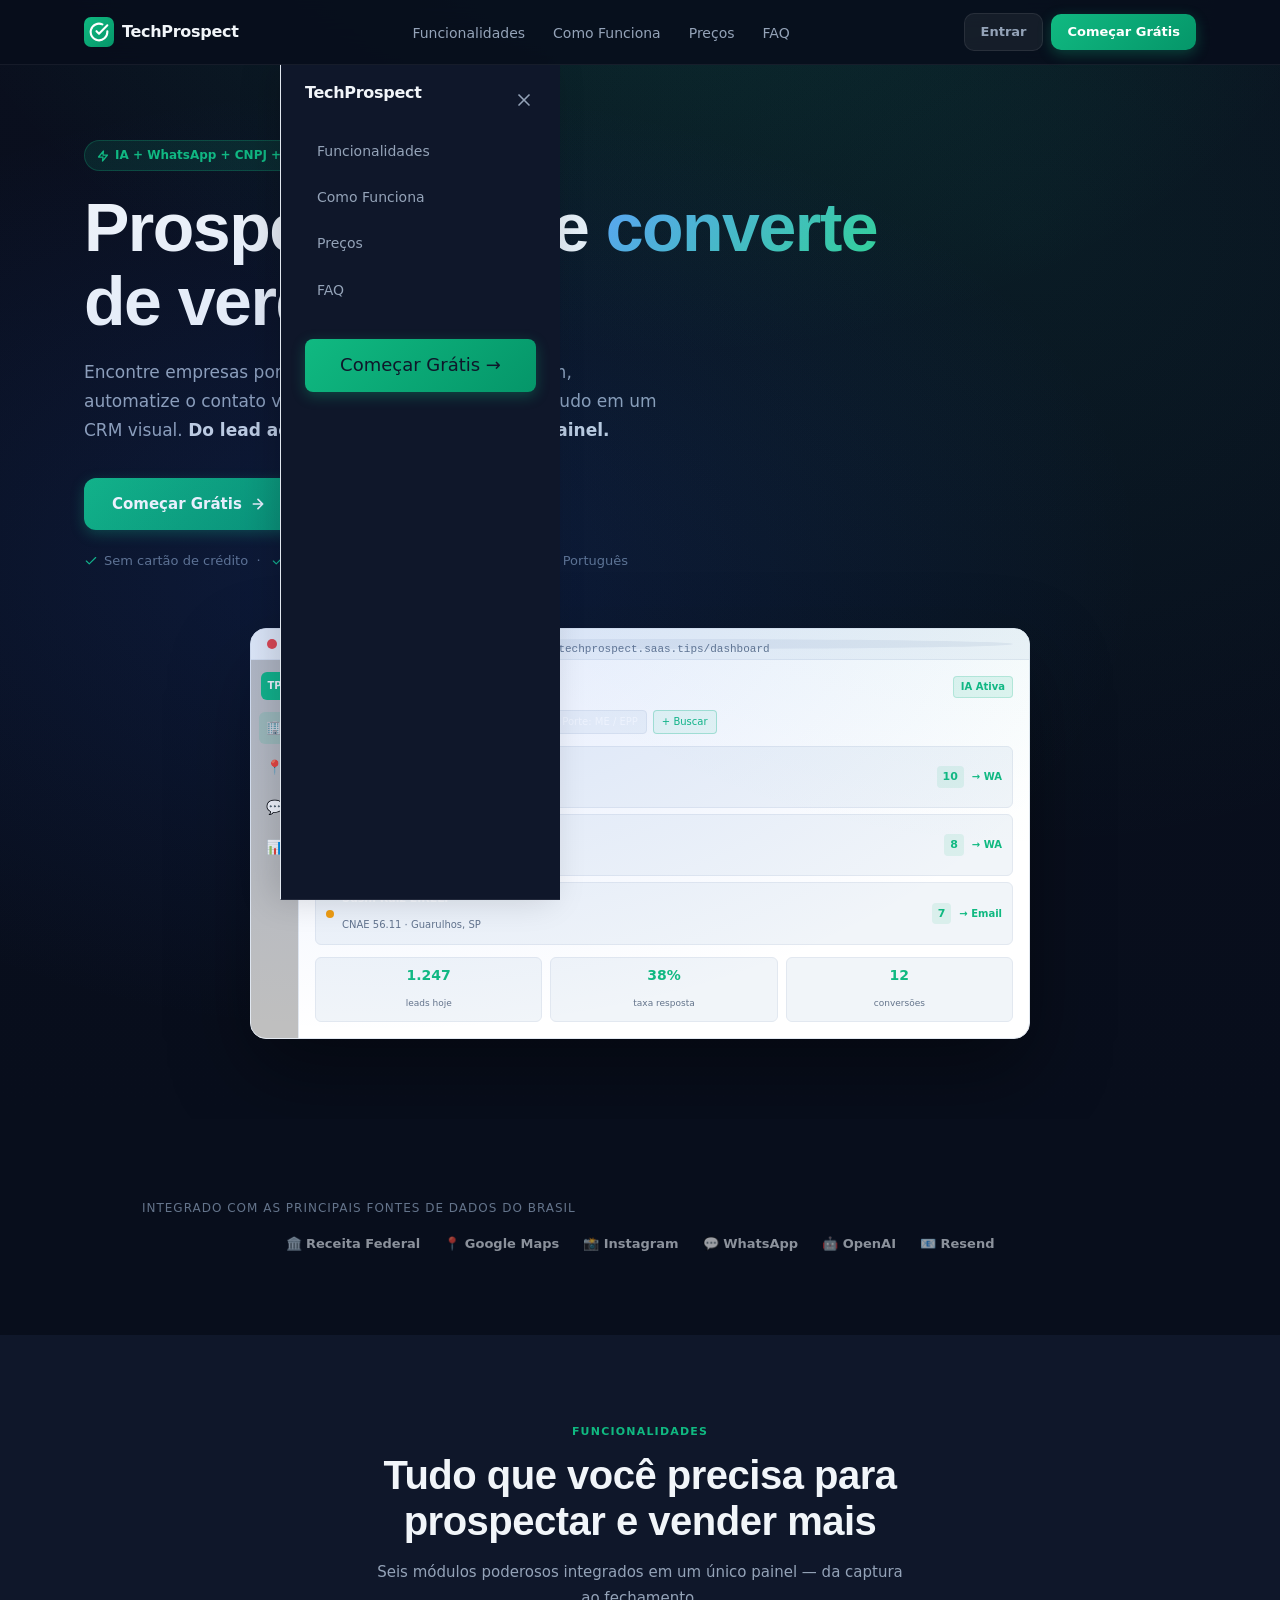
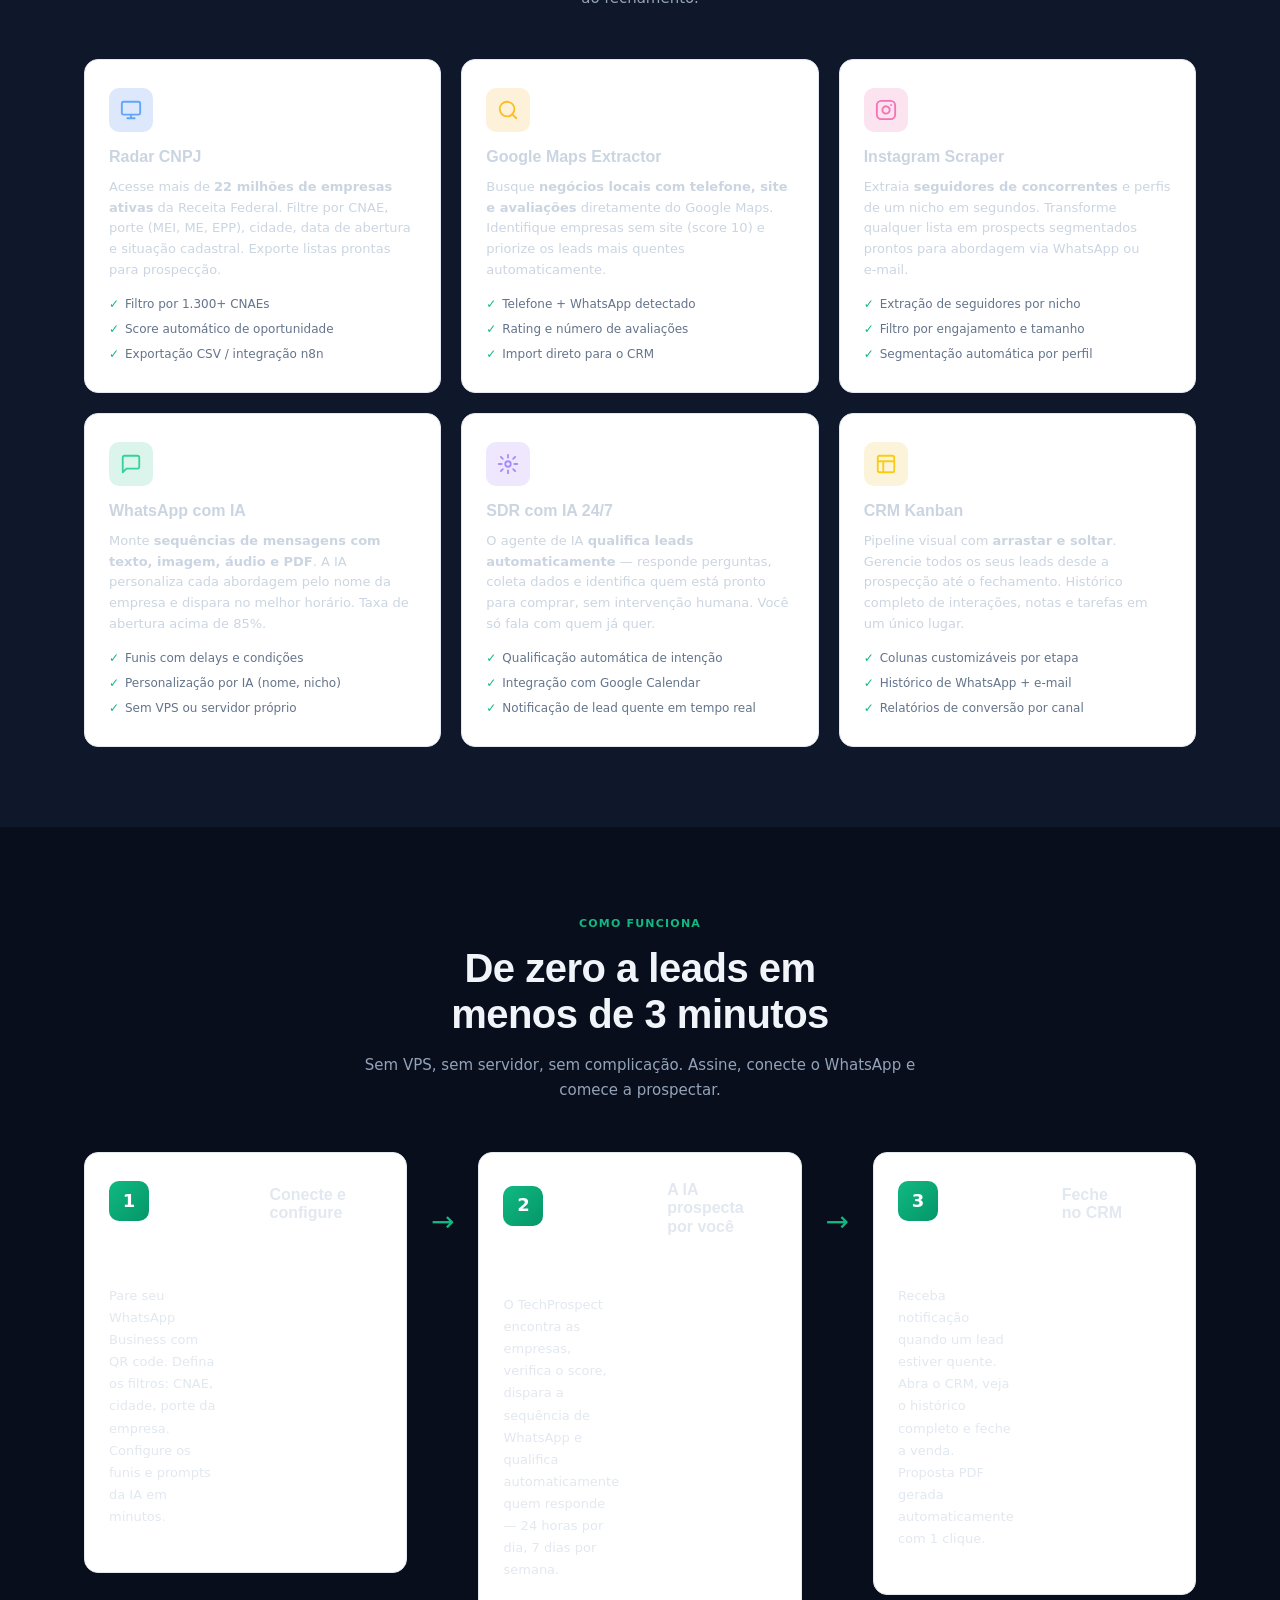
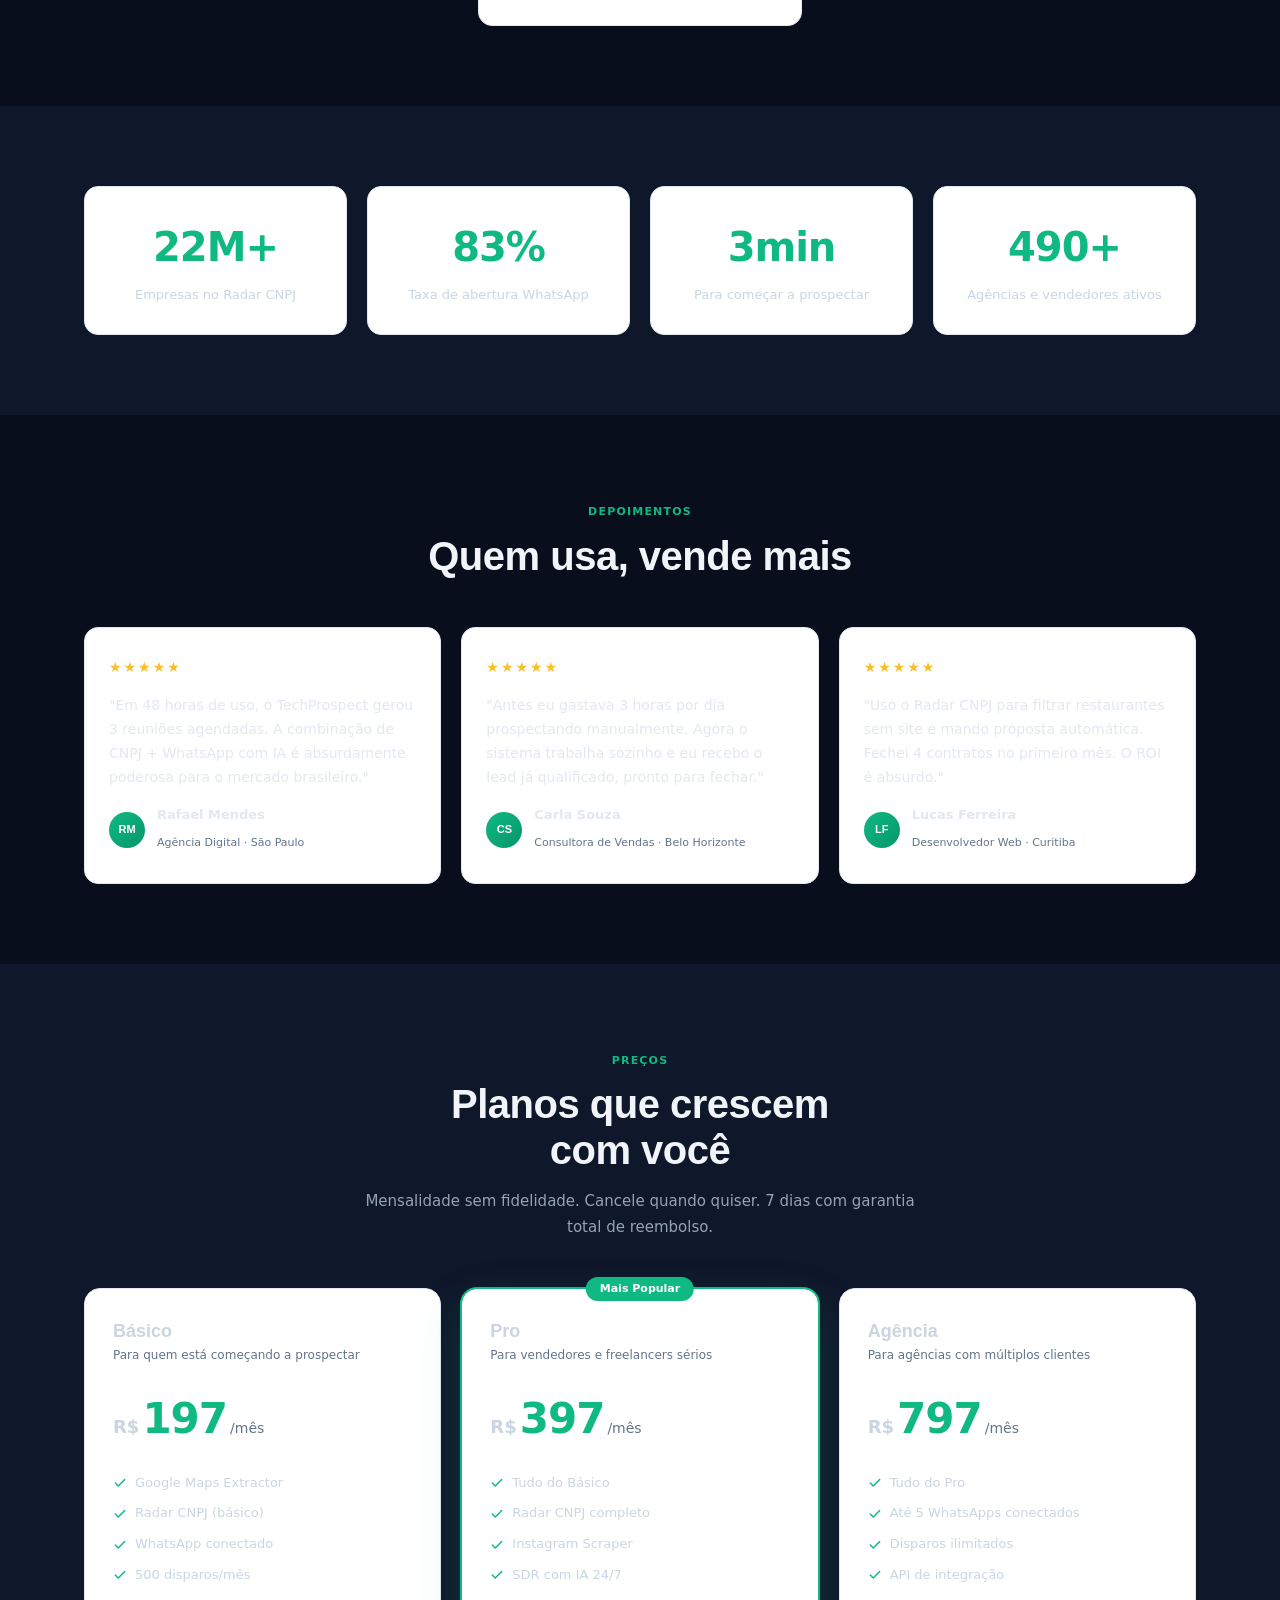
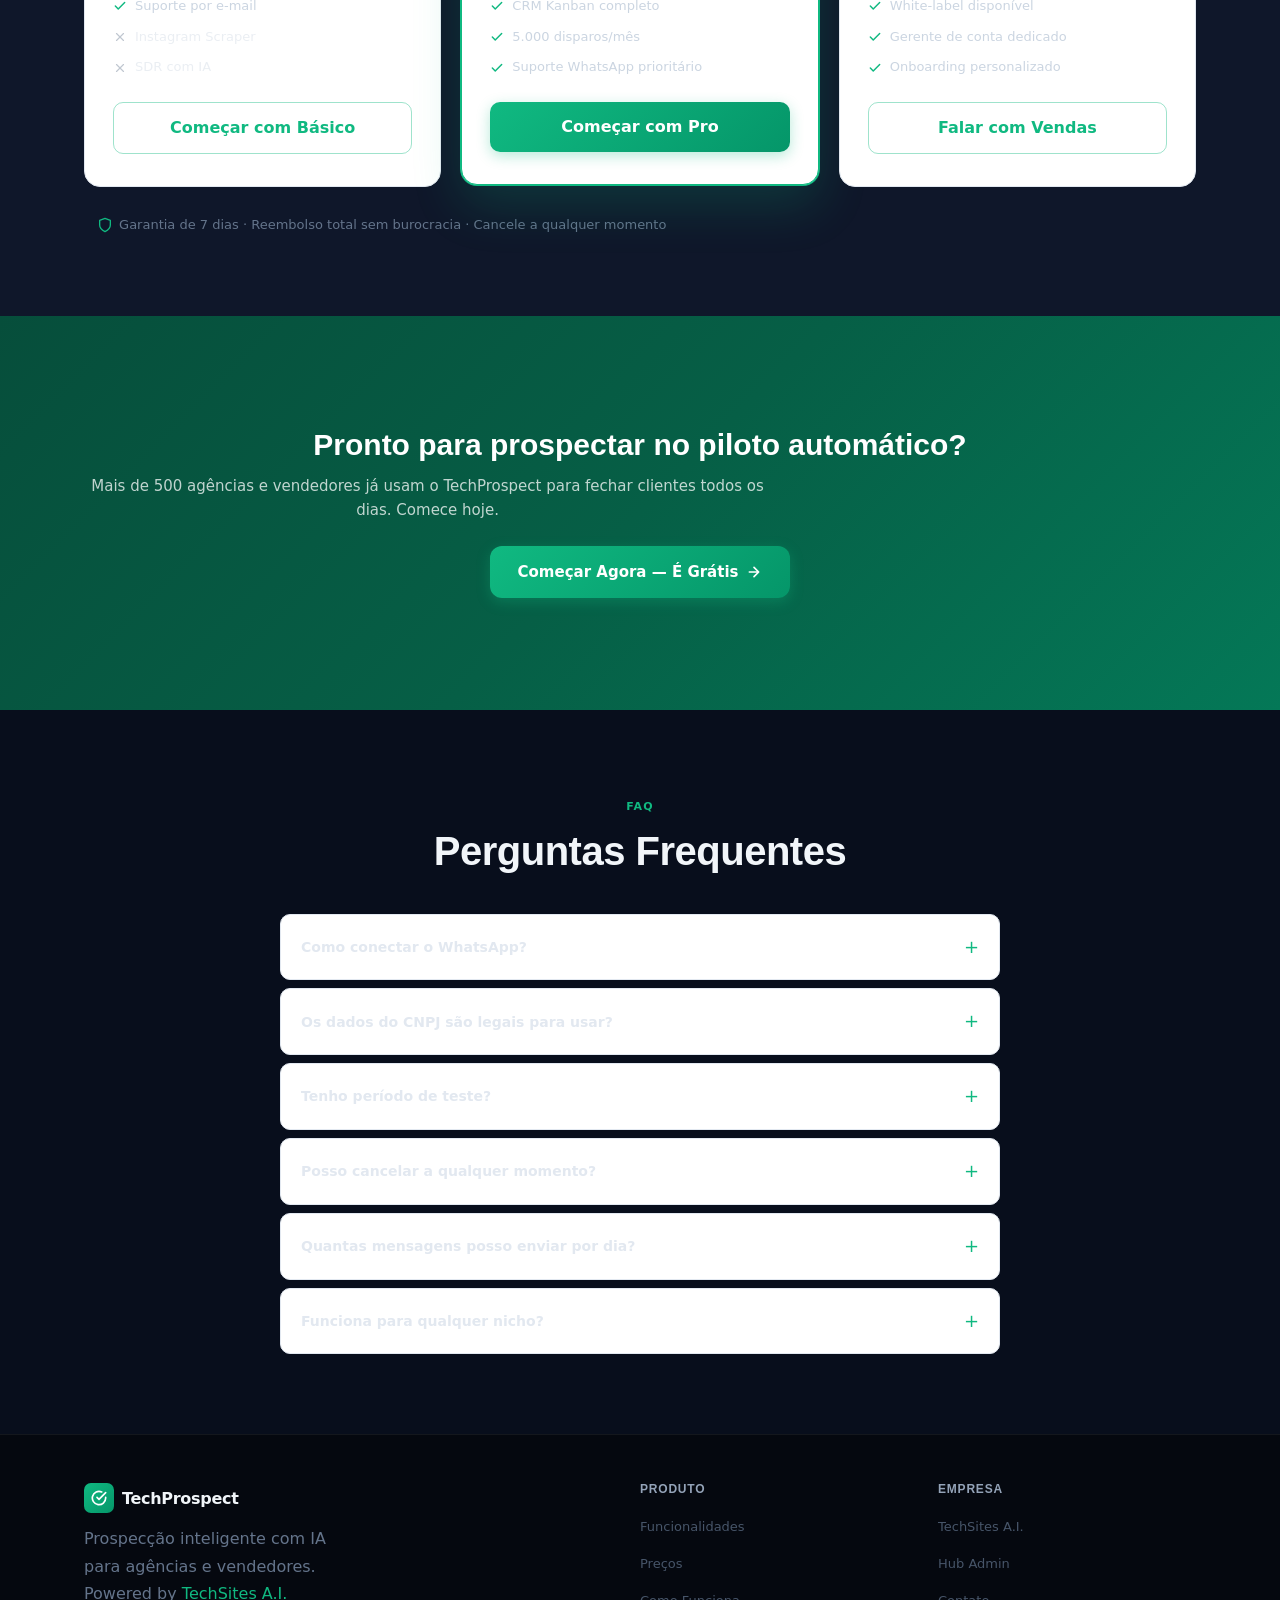
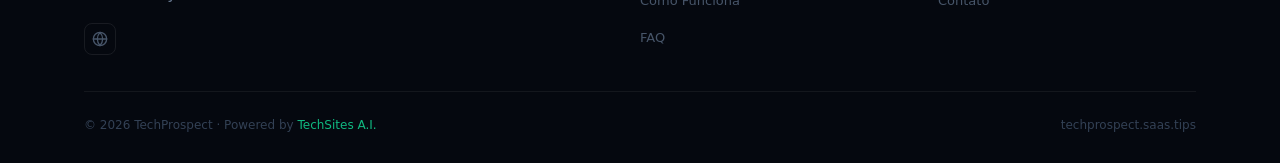
==== commit ceade279: "feat: complete TechProspect site v1.0 — all styles and content - index.html: full Portuguese landing" ====
--- a/index.html
+++ b/index.html
@@ -1,257 +1,560 @@
 <!DOCTYPE html>
-<html lang="pt-BR" data-theme="dark"><head>
+<html lang="pt-BR">
+<head>
 <meta charset="UTF-8">
 <meta name="viewport" content="width=device-width, initial-scale=1.0">
-<title>Cases e depoimentos — TechProspect</title>
-<meta name="description" content="Resultados reais de empresas que usam o TechProspect para prospectar em escala com IA, WhatsApp e extratores inteligentes.">
+<title>TechProspect — Prospecção Inteligente com IA para Agências e Vendedores</title>
+<meta name="description" content="Encontre empresas via CNPJ, Google Maps e Instagram, automatize o contato por WhatsApp com IA e feche mais negócios. Comece grátis hoje.">
 <meta name="robots" content="index, follow">
-<meta name="author" content="TechProspect by TechSites">
-<meta name="theme-color" content="#0B1221">
-<link rel="canonical" href="https://techprospect.pages.dev/cases.html">
-
+<link rel="canonical" href="https://techprospect.saas.tips/">
 <meta property="og:type" content="website">
-<meta property="og:title" content="Cases e depoimentos — TechProspect">
-<meta property="og:description" content="Resultados reais de empresas que usam o TechProspect para prospectar em escala com IA, WhatsApp e extratores inteligentes.">
-<meta property="og:image" content="./assets/images/og-cover.svg">
-<meta property="og:url" content="https://techprospect.pages.dev/cases.html">
+<meta property="og:title" content="TechProspect — Prospecção com IA">
+<meta property="og:description" content="Radar CNPJ + Google Maps + Instagram + WhatsApp com IA. Prospecção completa em um único painel.">
+<meta property="og:url" content="https://techprospect.saas.tips/">
 <meta property="og:site_name" content="TechProspect">
-<meta property="og:locale" content="pt_BR">
-
 <meta name="twitter:card" content="summary_large_image">
-<meta name="twitter:title" content="Cases e depoimentos — TechProspect">
-<meta name="twitter:description" content="Resultados reais de empresas que usam o TechProspect para prospectar em escala com IA, WhatsApp e extratores inteligentes.">
-<meta name="twitter:image" content="./assets/images/og-cover.svg">
-
-<link rel="icon" type="image/svg+xml" href="./assets/images/favicon.svg">
-<link rel="preconnect" href="https://fonts.googleapis.com">
-<link rel="preconnect" href="https://fonts.gstatic.com" crossorigin="">
-<link href="https://fonts.googleapis.com/css2?family=Inter:wght@400;500;600;700;800&amp;family=Space+Grotesk:wght@500;600;700&amp;display=swap" rel="stylesheet">
-<link rel="stylesheet" href="./assets/css/base.css">
-<link rel="stylesheet" href="./assets/css/style.css">
-
-<script>
-/* Theme bootstrap — evita FOUC. Padrão sempre dark quando nada salvo. */
-(function(){
-  try {
-    var t = localStorage.getItem('tp-theme');
-    document.documentElement.setAttribute('data-theme', t === 'light' ? 'light' : 'dark');
-  } catch(e) {
-    document.documentElement.setAttribute('data-theme','dark');
-  }
-})();
+<meta name="twitter:title" content="TechProspect — Prospecção com IA">
+<link rel="icon" type="image/svg+xml" href="data:image/svg+xml,%3Csvg xmlns='http://www.w3.org/2000/svg' viewBox='0 0 32 32'%3E%3Crect width='32' height='32' rx='8' fill='%2310b981'/%3E%3Cpath d='M7 16.5l5 5 13-13' stroke='white' stroke-width='2.5' stroke-linecap='round' stroke-linejoin='round' fill='none'/%3E%3C/svg%3E">
+<link rel="preconnect" href="https://api.fontshare.com" crossorigin>
+<link href="https://api.fontshare.com/v2/css?f[]=cabinet-grotesk@400,500,700,800,900&f[]=satoshi@300,400,500,600,700&display=swap" rel="stylesheet">
+<link rel="stylesheet" href="./base.css">
+<link rel="stylesheet" href="./style.css">
+<link rel="stylesheet" href="./fixes-mobile.css">
+<link rel="stylesheet" href="./extra.css">
+<script type="application/ld+json">
+{"@context":"https://schema.org","@type":"SoftwareApplication","name":"TechProspect","applicationCategory":"BusinessApplication","operatingSystem":"Web","description":"Plataforma de prospecção B2B com Radar CNPJ, Google Maps, Instagram, WhatsApp com IA e CRM integrado.","offers":[{"@type":"Offer","name":"Básico","price":"197","priceCurrency":"BRL"},{"@type":"Offer","name":"Pro","price":"397","priceCurrency":"BRL"},{"@type":"Offer","name":"Agência","price":"797","priceCurrency":"BRL"}]}
 </script>
-<script>
-/* TechSites WYSIWYG config — usado pelo editor local techsites-editor.js.
-   O snippet oficial do Worker v2 (PROMPT-WYSIWYG-SETUP.md) depende de
-   /editor-bundle.js no Worker, que hoje retorna 404. Mantemos esta config
-   exposta em window.__TECHSITES_EDITOR__ para quando a infra estiver pronta
-   e para qualquer integração manual via /api/save-template. Não modificar. */
-(function(){
-  var SITE_ID = 'techprospect-review';
-  var WORKER_URL = 'https://techsites-editor-api.reynaldodallin.workers.dev';
-  window.__TECHSITES_EDITOR__ = {
-    siteId: SITE_ID,
-    workerUrl: WORKER_URL,
-    saveEndpoint: WORKER_URL + '/api/save-template',
-    githubOwner: 'reynaldodallin',
-    githubRepo: 'techprospect-site',
-    githubBranch: 'main'
-  };
-  if (new URLSearchParams(window.location.search).get('edit') === '1') {
-    try { localStorage.setItem('techsites_auth','1'); } catch(e) {}
-  }
-})();
-</script>
-<style id="_goober"> .go1475592160{height:0;}.go1671063245{height:auto;}.go1888806478{display:flex;flex-wrap:wrap;flex-grow:1;}@media (min-width:600px){.go1888806478{flex-grow:initial;min-width:288px;}}.go167266335{background-color:#313131;font-size:0.875rem;line-height:1.43;letter-spacing:0.01071em;color:#fff;align-items:center;padding:6px 16px;border-radius:4px;box-shadow:0px 3px 5px -1px rgba(0,0,0,0.2),0px 6px 10px 0px rgba(0,0,0,0.14),0px 1px 18px 0px rgba(0,0,0,0.12);}.go3162094071{padding-left:20px;}.go3844575157{background-color:#313131;}.go1725278324{background-color:#43a047;}.go3651055292{background-color:#d32f2f;}.go4215275574{background-color:#ff9800;}.go1930647212{background-color:#2196f3;}.go946087465{display:flex;align-items:center;padding:8px 0;}.go703367398{display:flex;align-items:center;margin-left:auto;padding-left:16px;margin-right:-8px;}.go3963613292{width:100%;position:relative;transform:translateX(0);top:0;right:0;bottom:0;left:0;min-width:288px;}.go1141946668{box-sizing:border-box;display:flex;max-height:100%;position:fixed;z-index:1400;height:auto;width:auto;transition:top 300ms ease 0ms,right 300ms ease 0ms,bottom 300ms ease 0ms,left 300ms ease 0ms,max-width 300ms ease 0ms;pointer-events:none;max-width:calc(100% - 40px);}.go1141946668 .notistack-CollapseWrapper{padding:6px 0px;transition:padding 300ms ease 0ms;}@media (max-width:599.95px){.go1141946668{width:100%;max-width:calc(100% - 32px);}}.go3868796639 .notistack-CollapseWrapper{padding:2px 0px;}.go3118922589{top:14px;flex-direction:column;}.go1453831412{bottom:14px;flex-direction:column-reverse;}.go4027089540{left:20px;}@media (min-width:600px){.go4027089540{align-items:flex-start;}}@media (max-width:599.95px){.go4027089540{left:16px;}}.go2989568495{right:20px;}@media (min-width:600px){.go2989568495{align-items:flex-end;}}@media (max-width:599.95px){.go2989568495{right:16px;}}.go4034260886{left:50%;transform:translateX(-50%);}@media (min-width:600px){.go4034260886{align-items:center;}}</style><style type="text/css">[data-sonner-toaster][dir=ltr],html[dir=ltr]{--toast-icon-margin-start:-3px;--toast-icon-margin-end:4px;--toast-svg-margin-start:-1px;--toast-svg-margin-end:0px;--toast-button-margin-start:auto;--toast-button-margin-end:0;--toast-close-button-start:0;--toast-close-button-end:unset;--toast-close-button-transform:translate(-35%, -35%)}[data-sonner-toaster][dir=rtl],html[dir=rtl]{--toast-icon-margin-start:4px;--toast-icon-margin-end:-3px;--toast-svg-margin-start:0px;--toast-svg-margin-end:-1px;--toast-button-margin-start:0;--toast-button-margin-end:auto;--toast-close-button-start:unset;--toast-close-button-end:0;--toast-close-button-transform:translate(35%, -35%)}[data-sonner-toaster]{position:fixed;width:var(--width);font-family:ui-sans-serif,system-ui,-apple-system,BlinkMacSystemFont,Segoe UI,Roboto,Helvetica Neue,Arial,Noto Sans,sans-serif,Apple Color Emoji,Segoe UI Emoji,Segoe UI Symbol,Noto Color Emoji;--gray1:hsl(0, 0%, 99%);--gray2:hsl(0, 0%, 97.3%);--gray3:hsl(0, 0%, 95.1%);--gray4:hsl(0, 0%, 93%);--gray5:hsl(0, 0%, 90.9%);--gray6:hsl(0, 0%, 88.7%);--gray7:hsl(0, 0%, 85.8%);--gray8:hsl(0, 0%, 78%);--gray9:hsl(0, 0%, 56.1%);--gray10:hsl(0, 0%, 52.3%);--gray11:hsl(0, 0%, 43.5%);--gray12:hsl(0, 0%, 9%);--border-radius:8px;box-sizing:border-box;padding:0;margin:0;list-style:none;outline:0;z-index:999999999;transition:transform .4s ease}@media (hover:none) and (pointer:coarse){[data-sonner-toaster][data-lifted=true]{transform:none}}[data-sonner-toaster][data-x-position=right]{right:var(--offset-right)}[data-sonner-toaster][data-x-position=left]{left:var(--offset-left)}[data-sonner-toaster][data-x-position=center]{left:50%;transform:translateX(-50%)}[data-sonner-toaster][data-y-position=top]{top:var(--offset-top)}[data-sonner-toaster][data-y-position=bottom]{bottom:var(--offset-bottom)}[data-sonner-toast]{--y:translateY(100%);--lift-amount:calc(var(--lift) * var(--gap));z-index:var(--z-index);position:absolute;opacity:0;transform:var(--y);touch-action:none;transition:transform .4s,opacity .4s,height .4s,box-shadow .2s;box-sizing:border-box;outline:0;overflow-wrap:anywhere}[data-sonner-toast][data-styled=true]{padding:16px;background:var(--normal-bg);border:1px solid var(--normal-border);color:var(--normal-text);border-radius:var(--border-radius);box-shadow:0 4px 12px rgba(0,0,0,.1);width:var(--width);font-size:13px;display:flex;align-items:center;gap:6px}[data-sonner-toast]:focus-visible{box-shadow:0 4px 12px rgba(0,0,0,.1),0 0 0 2px rgba(0,0,0,.2)}[data-sonner-toast][data-y-position=top]{top:0;--y:translateY(-100%);--lift:1;--lift-amount:calc(1 * var(--gap))}[data-sonner-toast][data-y-position=bottom]{bottom:0;--y:translateY(100%);--lift:-1;--lift-amount:calc(var(--lift) * var(--gap))}[data-sonner-toast][data-styled=true] [data-description]{font-weight:400;line-height:1.4;color:#3f3f3f}[data-rich-colors=true][data-sonner-toast][data-styled=true] [data-description]{color:inherit}[data-sonner-toaster][data-sonner-theme=dark] [data-description]{color:#e8e8e8}[data-sonner-toast][data-styled=true] [data-title]{font-weight:500;line-height:1.5;color:inherit}[data-sonner-toast][data-styled=true] [data-icon]{display:flex;height:16px;width:16px;position:relative;justify-content:flex-start;align-items:center;flex-shrink:0;margin-left:var(--toast-icon-margin-start);margin-right:var(--toast-icon-margin-end)}[data-sonner-toast][data-promise=true] [data-icon]>svg{opacity:0;transform:scale(.8);transform-origin:center;animation:sonner-fade-in .3s ease forwards}[data-sonner-toast][data-styled=true] [data-icon]>*{flex-shrink:0}[data-sonner-toast][data-styled=true] [data-icon] svg{margin-left:var(--toast-svg-margin-start);margin-right:var(--toast-svg-margin-end)}[data-sonner-toast][data-styled=true] [data-content]{display:flex;flex-direction:column;gap:2px}[data-sonner-toast][data-styled=true] [data-button]{border-radius:4px;padding-left:8px;padding-right:8px;height:24px;font-size:12px;color:var(--normal-bg);background:var(--normal-text);margin-left:var(--toast-button-margin-start);margin-right:var(--toast-button-margin-end);border:none;font-weight:500;cursor:pointer;outline:0;display:flex;align-items:center;flex-shrink:0;transition:opacity .4s,box-shadow .2s}[data-sonner-toast][data-styled=true] [data-button]:focus-visible{box-shadow:0 0 0 2px rgba(0,0,0,.4)}[data-sonner-toast][data-styled=true] [data-button]:first-of-type{margin-left:var(--toast-button-margin-start);margin-right:var(--toast-button-margin-end)}[data-sonner-toast][data-styled=true] [data-cancel]{color:var(--normal-text);background:rgba(0,0,0,.08)}[data-sonner-toaster][data-sonner-theme=dark] [data-sonner-toast][data-styled=true] [data-cancel]{background:rgba(255,255,255,.3)}[data-sonner-toast][data-styled=true] [data-close-button]{position:absolute;left:var(--toast-close-button-start);right:var(--toast-close-button-end);top:0;height:20px;width:20px;display:flex;justify-content:center;align-items:center;padding:0;color:var(--gray12);background:var(--normal-bg);border:1px solid var(--gray4);transform:var(--toast-close-button-transform);border-radius:50%;cursor:pointer;z-index:1;transition:opacity .1s,background .2s,border-color .2s}[data-sonner-toast][data-styled=true] [data-close-button]:focus-visible{box-shadow:0 4px 12px rgba(0,0,0,.1),0 0 0 2px rgba(0,0,0,.2)}[data-sonner-toast][data-styled=true] [data-disabled=true]{cursor:not-allowed}[data-sonner-toast][data-styled=true]:hover [data-close-button]:hover{background:var(--gray2);border-color:var(--gray5)}[data-sonner-toast][data-swiping=true]::before{content:'';position:absolute;left:-100%;right:-100%;height:100%;z-index:-1}[data-sonner-toast][data-y-position=top][data-swiping=true]::before{bottom:50%;transform:scaleY(3) translateY(50%)}[data-sonner-toast][data-y-position=bottom][data-swiping=true]::before{top:50%;transform:scaleY(3) translateY(-50%)}[data-sonner-toast][data-swiping=false][data-removed=true]::before{content:'';position:absolute;inset:0;transform:scaleY(2)}[data-sonner-toast][data-expanded=true]::after{content:'';position:absolute;left:0;height:calc(var(--gap) + 1px);bottom:100%;width:100%}[data-sonner-toast][data-mounted=true]{--y:translateY(0);opacity:1}[data-sonner-toast][data-expanded=false][data-front=false]{--scale:var(--toasts-before) * 0.05 + 1;--y:translateY(calc(var(--lift-amount) * var(--toasts-before))) scale(calc(-1 * var(--scale)));height:var(--front-toast-height)}[data-sonner-toast]>*{transition:opacity .4s}[data-sonner-toast][data-x-position=right]{right:0}[data-sonner-toast][data-x-position=left]{left:0}[data-sonner-toast][data-expanded=false][data-front=false][data-styled=true]>*{opacity:0}[data-sonner-toast][data-visible=false]{opacity:0;pointer-events:none}[data-sonner-toast][data-mounted=true][data-expanded=true]{--y:translateY(calc(var(--lift) * var(--offset)));height:var(--initial-height)}[data-sonner-toast][data-removed=true][data-front=true][data-swipe-out=false]{--y:translateY(calc(var(--lift) * -100%));opacity:0}[data-sonner-toast][data-removed=true][data-front=false][data-swipe-out=false][data-expanded=true]{--y:translateY(calc(var(--lift) * var(--offset) + var(--lift) * -100%));opacity:0}[data-sonner-toast][data-removed=true][data-front=false][data-swipe-out=false][data-expanded=false]{--y:translateY(40%);opacity:0;transition:transform .5s,opacity .2s}[data-sonner-toast][data-removed=true][data-front=false]::before{height:calc(var(--initial-height) + 20%)}[data-sonner-toast][data-swiping=true]{transform:var(--y) translateY(var(--swipe-amount-y,0)) translateX(var(--swipe-amount-x,0));transition:none}[data-sonner-toast][data-swiped=true]{user-select:none}[data-sonner-toast][data-swipe-out=true][data-y-position=bottom],[data-sonner-toast][data-swipe-out=true][data-y-position=top]{animation-duration:.2s;animation-timing-function:ease-out;animation-fill-mode:forwards}[data-sonner-toast][data-swipe-out=true][data-swipe-direction=left]{animation-name:swipe-out-left}[data-sonner-toast][data-swipe-out=true][data-swipe-direction=right]{animation-name:swipe-out-right}[data-sonner-toast][data-swipe-out=true][data-swipe-direction=up]{animation-name:swipe-out-up}[data-sonner-toast][data-swipe-out=true][data-swipe-direction=down]{animation-name:swipe-out-down}@keyframes swipe-out-left{from{transform:var(--y) translateX(var(--swipe-amount-x));opacity:1}to{transform:var(--y) translateX(calc(var(--swipe-amount-x) - 100%));opacity:0}}@keyframes swipe-out-right{from{transform:var(--y) translateX(var(--swipe-amount-x));opacity:1}to{transform:var(--y) translateX(calc(var(--swipe-amount-x) + 100%));opacity:0}}@keyframes swipe-out-up{from{transform:var(--y) translateY(var(--swipe-amount-y));opacity:1}to{transform:var(--y) translateY(calc(var(--swipe-amount-y) - 100%));opacity:0}}@keyframes swipe-out-down{from{transform:var(--y) translateY(var(--swipe-amount-y));opacity:1}to{transform:var(--y) translateY(calc(var(--swipe-amount-y) + 100%));opacity:0}}@media (max-width:600px){[data-sonner-toaster]{position:fixed;right:var(--mobile-offset-right);left:var(--mobile-offset-left);width:100%}[data-sonner-toaster][dir=rtl]{left:calc(var(--mobile-offset-left) * -1)}[data-sonner-toaster] [data-sonner-toast]{left:0;right:0;width:calc(100% - var(--mobile-offset-left) * 2)}[data-sonner-toaster][data-x-position=left]{left:var(--mobile-offset-left)}[data-sonner-toaster][data-y-position=bottom]{bottom:var(--mobile-offset-bottom)}[data-sonner-toaster][data-y-position=top]{top:var(--mobile-offset-top)}[data-sonner-toaster][data-x-position=center]{left:var(--mobile-offset-left);right:var(--mobile-offset-right);transform:none}}[data-sonner-toaster][data-sonner-theme=light]{--normal-bg:#fff;--normal-border:var(--gray4);--normal-text:var(--gray12);--success-bg:hsl(143, 85%, 96%);--success-border:hsl(145, 92%, 87%);--success-text:hsl(140, 100%, 27%);--info-bg:hsl(208, 100%, 97%);--info-border:hsl(221, 91%, 93%);--info-text:hsl(210, 92%, 45%);--warning-bg:hsl(49, 100%, 97%);--warning-border:hsl(49, 91%, 84%);--warning-text:hsl(31, 92%, 45%);--error-bg:hsl(359, 100%, 97%);--error-border:hsl(359, 100%, 94%);--error-text:hsl(360, 100%, 45%)}[data-sonner-toaster][data-sonner-theme=light] [data-sonner-toast][data-invert=true]{--normal-bg:#000;--normal-border:hsl(0, 0%, 20%);--normal-text:var(--gray1)}[data-sonner-toaster][data-sonner-theme=dark] [data-sonner-toast][data-invert=true]{--normal-bg:#fff;--normal-border:var(--gray3);--normal-text:var(--gray12)}[data-sonner-toaster][data-sonner-theme=dark]{--normal-bg:#000;--normal-bg-hover:hsl(0, 0%, 12%);--normal-border:hsl(0, 0%, 20%);--normal-border-hover:hsl(0, 0%, 25%);--normal-text:var(--gray1);--success-bg:hsl(150, 100%, 6%);--success-border:hsl(147, 100%, 12%);--success-text:hsl(150, 86%, 65%);--info-bg:hsl(215, 100%, 6%);--info-border:hsl(223, 43%, 17%);--info-text:hsl(216, 87%, 65%);--warning-bg:hsl(64, 100%, 6%);--warning-border:hsl(60, 100%, 9%);--warning-text:hsl(46, 87%, 65%);--error-bg:hsl(358, 76%, 10%);--error-border:hsl(357, 89%, 16%);--error-text:hsl(358, 100%, 81%)}[data-sonner-toaster][data-sonner-theme=dark] [data-sonner-toast] [data-close-button]{background:var(--normal-bg);border-color:var(--normal-border);color:var(--normal-text)}[data-sonner-toaster][data-sonner-theme=dark] [data-sonner-toast] [data-close-button]:hover{background:var(--normal-bg-hover);border-color:var(--normal-border-hover)}[data-rich-colors=true][data-sonner-toast][data-type=success]{background:var(--success-bg);border-color:var(--success-border);color:var(--success-text)}[data-rich-colors=true][data-sonner-toast][data-type=success] [data-close-button]{background:var(--success-bg);border-color:var(--success-border);color:var(--success-text)}[data-rich-colors=true][data-sonner-toast][data-type=info]{background:var(--info-bg);border-color:var(--info-border);color:var(--info-text)}[data-rich-colors=true][data-sonner-toast][data-type=info] [data-close-button]{background:var(--info-bg);border-color:var(--info-border);color:var(--info-text)}[data-rich-colors=true][data-sonner-toast][data-type=warning]{background:var(--warning-bg);border-color:var(--warning-border);color:var(--warning-text)}[data-rich-colors=true][data-sonner-toast][data-type=warning] [data-close-button]{background:var(--warning-bg);border-color:var(--warning-border);color:var(--warning-text)}[data-rich-colors=true][data-sonner-toast][data-type=error]{background:var(--error-bg);border-color:var(--error-border);color:var(--error-text)}[data-rich-colors=true][data-sonner-toast][data-type=error] [data-close-button]{background:var(--error-bg);border-color:var(--error-border);color:var(--error-text)}.sonner-loading-wrapper{--size:16px;height:var(--size);width:var(--size);position:absolute;inset:0;z-index:10}.sonner-loading-wrapper[data-visible=false]{transform-origin:center;animation:sonner-fade-out .2s ease forwards}.sonner-spinner{position:relative;top:50%;left:50%;height:var(--size);width:var(--size)}.sonner-loading-bar{animation:sonner-spin 1.2s linear infinite;background:var(--gray11);border-radius:6px;height:8%;left:-10%;position:absolute;top:-3.9%;width:24%}.sonner-loading-bar:first-child{animation-delay:-1.2s;transform:rotate(.0001deg) translate(146%)}.sonner-loading-bar:nth-child(2){animation-delay:-1.1s;transform:rotate(30deg) translate(146%)}.sonner-loading-bar:nth-child(3){animation-delay:-1s;transform:rotate(60deg) translate(146%)}.sonner-loading-bar:nth-child(4){animation-delay:-.9s;transform:rotate(90deg) translate(146%)}.sonner-loading-bar:nth-child(5){animation-delay:-.8s;transform:rotate(120deg) translate(146%)}.sonner-loading-bar:nth-child(6){animation-delay:-.7s;transform:rotate(150deg) translate(146%)}.sonner-loading-bar:nth-child(7){animation-delay:-.6s;transform:rotate(180deg) translate(146%)}.sonner-loading-bar:nth-child(8){animation-delay:-.5s;transform:rotate(210deg) translate(146%)}.sonner-loading-bar:nth-child(9){animation-delay:-.4s;transform:rotate(240deg) translate(146%)}.sonner-loading-bar:nth-child(10){animation-delay:-.3s;transform:rotate(270deg) translate(146%)}.sonner-loading-bar:nth-child(11){animation-delay:-.2s;transform:rotate(300deg) translate(146%)}.sonner-loading-bar:nth-child(12){animation-delay:-.1s;transform:rotate(330deg) translate(146%)}@keyframes sonner-fade-in{0%{opacity:0;transform:scale(.8)}100%{opacity:1;transform:scale(1)}}@keyframes sonner-fade-out{0%{opacity:1;transform:scale(1)}100%{opacity:0;transform:scale(.8)}}@keyframes sonner-spin{0%{opacity:1}100%{opacity:.15}}@media (prefers-reduced-motion){.sonner-loading-bar,[data-sonner-toast],[data-sonner-toast]>*{transition:none!important;animation:none!important}}.sonner-loader{position:absolute;top:50%;left:50%;transform:translate(-50%,-50%);transform-origin:center;transition:opacity .2s,transform .2s}.sonner-loader[data-visible=false]{opacity:0;transform:scale(.8) translate(-50%,-50%)}</style></head>
-<body class="">
-<a href="#top" class="skip-link">Pular para o conteúdo</a>
-
-<header class="nav" role="banner">
-  <div class="container nav__inner">
-    <a href="./" class="brand" aria-label="TechProspect — Página inicial">
-      <span class="brand__mark" aria-hidden="true">
-        <svg viewBox="0 0 32 32" width="28" height="28"><defs><linearGradient id="g" x1="0" x2="1" y1="0" y2="1"><stop offset="0" stop-color="#22d3ee"></stop><stop offset="1" stop-color="#6366f1"></stop></linearGradient></defs><rect width="32" height="32" rx="8" fill="url(#g)"></rect><path d="M8 22l4-10 4 6 3-4 5 8H8z" fill="#fff" opacity=".95"></path></svg>
+</head>
+<body data-page="home">
+
+<!-- ═══════════════════════════════════════════════ NAV -->
+<header class="header" id="header">
+  <nav class="nav container">
+    <a href="#home" class="nav__logo" data-nav>
+      <span class="nav__logo-icon">
+        <svg width="20" height="20" viewBox="0 0 24 24" fill="none" stroke="currentColor" stroke-width="2.5" stroke-linecap="round" stroke-linejoin="round"><path d="M22 11.08V12a10 10 0 1 1-5.93-9.14"/><polyline points="22 4 12 14.01 9 11.01"/></svg>
       </span>
-      <span class="brand__name">Tech<span>Prospect</span></span>
+      TechProspect
     </a>
-    <nav class="nav__links" aria-label="Principal">
-      <a href="./">Home</a>
-      <a href="./como-funciona.html">Como funciona</a>
-      <a href="./recursos.html">Recursos</a>
-      <a href="./planos.html">Planos</a>
-      <a href="./cases.html" aria-current="page">Cases</a>
-      <a href="./faq.html">FAQ</a>
-      <a href="./contato.html">Contato</a>
-    </nav>
-    <div class="nav__cta">
-          <button class="theme-toggle" type="button" data-theme-toggle="" aria-label="Ativar tema claro" aria-pressed="false" title="Alternar tema">
-      <svg class="theme-toggle__moon" viewBox="0 0 24 24" fill="none" stroke="currentColor" stroke-width="2" stroke-linecap="round" stroke-linejoin="round" aria-hidden="true"><path d="M21 12.79A9 9 0 1 1 11.21 3 7 7 0 0 0 21 12.79z"></path></svg>
-      <svg class="theme-toggle__sun" viewBox="0 0 24 24" fill="none" stroke="currentColor" stroke-width="2" stroke-linecap="round" stroke-linejoin="round" aria-hidden="true"><circle cx="12" cy="12" r="4"></circle><path d="M12 2v2M12 20v2M4.93 4.93l1.41 1.41M17.66 17.66l1.41 1.41M2 12h2M20 12h2M4.93 19.07l1.41-1.41M17.66 6.34l1.41-1.41"></path></svg>
-    </button>
-<a href="./contato.html" class="btn btn--ghost">Entrar</a>
-      <a href="./planos.html" class="btn btn--primary">Começar agora</a>
-    </div>
-    <button class="nav__burger" aria-label="Abrir menu" aria-expanded="false" id="burger">
+    <ul class="nav__links">
+      <li><a href="#features" data-nav>Funcionalidades</a></li>
+      <li><a href="#how-it-works" data-nav>Como Funciona</a></li>
+      <li><a href="#pricing" data-nav>Preços</a></li>
+      <li><a href="#faq" data-nav>FAQ</a></li>
+    </ul>
+    <div class="nav__actions">
+      <a href="#pricing" class="btn btn--ghost btn--sm" data-nav>Entrar</a>
+      <a href="#pricing" class="btn btn--primary btn--sm" data-nav>Começar Grátis</a>
+    </div>
+    <button class="nav__burger" id="burger" aria-label="Menu">
       <span></span><span></span><span></span>
     </button>
-  </div>
+  </nav>
 </header>
-<nav class="breadcrumbs" aria-label="Você está em">
-  <div class="container">
-    <a href="./">Home</a> <span aria-hidden="true">›</span>
-    <span aria-current="page">Cases reais de quem prospecta com IA</span>
-  </div>
-</nav>
-<section class="page-hero">
-  <div class="page-hero__bg" aria-hidden="true">
-    <div class="orb orb--a"></div>
-    <div class="orb orb--b"></div>
-    <div class="grid-lines"></div>
-  </div>
-  <div class="container page-hero__inner">
-    <h1 data-editable="text">Casssses reais de quem prospecta com IA</h1>
-    <p class="lead" data-editable="rich">Agências, consultorias e SaaS que transformaram listas frias em agenda cheia.</p>
-  </div>
-</section>
-
-<main id="top">
-
-<section class="section">
-  <div class="container">
-    <header class="sec-head">
-      <span class="eyebrow" data-editable="text">Cases reais</span>
-      <h2 data-editable="text">De lista fria a agenda cheia</h2>
-      <p data-editable="rich">Resultados de clientes que usam o TechProspect em operações reais de prospecção.</p>
-    </header>
-    <div class="cases">
-      <article class="case">
-        <span class="case__tag" data-editable="text">Agência · marketing local</span>
-        <h3 data-editable="text">17 clientes fechados em 2 semanas</h3>
-        <p data-editable="rich">Uma agência de marketing para restaurantes substituiu planilhas e chip manual pela combinação Extrator Google Maps + SDR com IA. Resultado: 17 contratos novos em 14 dias, com CAC 62% menor.</p>
-        <div class="case__kpi">
-          <div><strong data-editable="text">17</strong><small data-editable="text">clientes novos</small></div>
-          <div><strong data-editable="text">62%</strong><small data-editable="text">redução de CAC</small></div>
-          <div><strong data-editable="text">14d</strong><small data-editable="text">para fechar</small></div>
-        </div>
-      </article>
-
-      <article class="case">
-        <span class="case__tag" data-editable="text">Consultoria · B2B</span>
-        <h3 data-editable="text">SDR humano virou fechador</h3>
-        <p data-editable="rich">Consultoria B2B deixou a qualificação com a IA e liberou o SDR humano para reuniões. Taxa de conversão em reunião subiu de 8% para 19% no primeiro mês.</p>
-        <div class="case__kpi">
-          <div><strong data-editable="text">19%</strong><small data-editable="text">conversão em reunião</small></div>
-          <div><strong data-editable="text">80%</strong><small data-editable="text">menos qualificação manual</small></div>
-          <div><strong data-editable="text">1</strong><small data-editable="text">mês de adoção</small></div>
-        </div>
-      </article>
-
-      <article class="case">
-        <span class="case__tag" data-editable="text">SaaS · gestão</span>
-        <h3 data-editable="text">ROI em 10 dias com CNPJ + Instagram</h3>
-        <p data-editable="rich">SaaS de gestão usou Radar CNPJ com filtros por CNAE e cruzou com seguidores de concorrentes no Instagram. Pagou a assinatura anual com o primeiro cliente fechado.</p>
-        <div class="case__kpi">
-          <div><strong data-editable="text">10d</strong><small data-editable="text">para pagar o plano</small></div>
-          <div><strong data-editable="text">3x</strong><small data-editable="text">mais leads qualificados</small></div>
-          <div><strong data-editable="text">1</strong><small data-editable="text">SDR só para fechar</small></div>
-        </div>
-      </article>
-
-      <article class="case">
-        <span class="case__tag" data-editable="text">Escritório · serviços</span>
-        <h3 data-editable="text">Canal proprietário sem depender de anúncio</h3>
-        <p data-editable="rich">Escritório de serviços parou de depender de leads comprados. Construiu lista própria com Radar CNPJ e aborda direto pelo WhatsApp com campanhas em áudio e PDF.</p>
-        <div class="case__kpi">
-          <div><strong data-editable="text">0</strong><small data-editable="text">lead comprado</small></div>
-          <div><strong data-editable="text">+40%</strong><small data-editable="text">agenda cheia</small></div>
-          <div><strong data-editable="text">45%</strong><small data-editable="text">taxa de resposta</small></div>
-        </div>
-      </article>
-    </div>
-  </div>
-</section>
-
-<section class="section section--alt">
-  <div class="container">
-    <header class="sec-head">
-      <span class="eyebrow" data-editable="text">Depoimentos</span>
-      <h2 data-editable="text">O que dizem quem usa</h2>
-    </header>
-    <div class="testimonials">
-      <figure class="quote">
-        <blockquote data-editable="rich">Em duas semanas fechamos 17 clientes novos só com a extração do Maps + IA. O painel é absurdamente fácil.</blockquote>
-        <figcaption><strong data-editable="text">Rafael M.</strong><span data-editable="text">Agência de marketing local</span></figcaption>
-      </figure>
-      <figure class="quote">
-        <blockquote data-editable="rich">A qualificação automática sumiu com 80% do trabalho manual. Meu SDR virou fechador.</blockquote>
-        <figcaption><strong data-editable="text">Camila P.</strong><span data-editable="text">Consultoria B2B</span></figcaption>
-      </figure>
-      <figure class="quote">
-        <blockquote data-editable="rich">Radar CNPJ + Instagram é matador. Listas cirúrgicas, resposta alta, ROI em 10 dias.</blockquote>
-        <figcaption><strong data-editable="text">Thiago A.</strong><span data-editable="text">SaaS de gestão</span></figcaption>
-      </figure>
-    </div>
-  </div>
-</section>
-
-<section class="cta">
-  <div class="container cta__inner">
-    <h2 data-editable="text">Quer o próximo case a ser o seu?</h2>
-    <p data-editable="rich">Ative o TechProspect e comece a construir seu canal proprietário de prospecção.</p>
-    <div class="cta__actions">
-      <a href="./planos.html" class="btn btn--primary btn--lg" data-editable="link">Começar agora</a>
-      <a href="./contato.html" class="btn btn--ghost btn--lg" data-editable="link">Falar com o time</a>
-    </div>
-  </div>
-</section>
-
-</main>
-<footer class="foot">
-  <div class="container foot__grid">
-    <div>
-      <a href="./" class="brand">
-        <span class="brand__mark" aria-hidden="true">
-          <svg viewBox="0 0 32 32" width="24" height="24"><rect width="32" height="32" rx="8" fill="#6366f1"></rect><path d="M8 22l4-10 4 6 3-4 5 8H8z" fill="#fff"></path></svg>
-        </span>
-        <span class="brand__name">Tech<span>Prospect</span></span>
+
+<!-- Mobile nav -->
+<div class="mobile-nav" id="mobile-nav" hidden>
+  <div class="mobile-nav__header">
+    <span class="nav__logo">TechProspect</span>
+    <button class="mobile-nav__close" id="mobile-close" aria-label="Fechar">
+      <svg width="20" height="20" viewBox="0 0 24 24" fill="none" stroke="currentColor" stroke-width="2" stroke-linecap="round" stroke-linejoin="round"><line x1="18" y1="6" x2="6" y2="18"/><line x1="6" y1="6" x2="18" y2="18"/></svg>
+    </button>
+  </div>
+  <ul class="mobile-nav__links">
+    <li><a href="#features" data-nav>Funcionalidades</a></li>
+    <li><a href="#how-it-works" data-nav>Como Funciona</a></li>
+    <li><a href="#pricing" data-nav>Preços</a></li>
+    <li><a href="#faq" data-nav>FAQ</a></li>
+  </ul>
+  <a href="#pricing" class="btn btn--primary btn--full" data-nav>Começar Grátis →</a>
+</div>
+<div class="mobile-backdrop" id="mobile-backdrop" hidden></div>
+
+<!-- ═══════════════════════════════════════════════ HERO -->
+<section class="hero section" id="home">
+  <div class="container">
+    <div class="hero__badge reveal">
+      <span class="badge badge--green">
+        <svg width="12" height="12" viewBox="0 0 24 24" fill="none" stroke="currentColor" stroke-width="2.5" stroke-linecap="round" stroke-linejoin="round"><polygon points="13 2 3 14 12 14 11 22 21 10 12 10 13 2"/></svg>
+        IA + WhatsApp + CNPJ + Google Maps
+      </span>
+    </div>
+    <h1 class="hero__title reveal reveal--delay-1">
+      Prospecção que <span class="text-gradient">converte</span><br>de verdade
+    </h1>
+    <p class="hero__desc reveal reveal--delay-2">
+      Encontre empresas por CNPJ, Google Maps ou Instagram, automatize o contato via WhatsApp com IA e gerencie tudo em um CRM visual. <strong>Do lead ao fechamento em um único painel.</strong>
+    </p>
+    <div class="hero__actions reveal reveal--delay-3">
+      <a href="#pricing" class="btn btn--primary btn--lg" data-nav>
+        Começar Grátis
+        <svg width="16" height="16" viewBox="0 0 24 24" fill="none" stroke="currentColor" stroke-width="2.5" stroke-linecap="round" stroke-linejoin="round"><path d="M5 12h14M12 5l7 7-7 7"/></svg>
       </a>
-      <p class="foot__tag" data-editable="rich">Prospecção com IA que fecha negócios. Um produto TechSites.</p>
-    </div>
-    <div>
-      <h4>Produto</h4>
-      <ul>
-        <li><a href="./como-funciona.html">Como funciona</a></li>
-        <li><a href="./recursos.html">Recursos</a></li>
-        <li><a href="./planos.html">Planos</a></li>
-        <li><a href="./cases.html">Cases</a></li>
-      </ul>
-    </div>
-    <div>
-      <h4>Empresa</h4>
-      <ul>
-        <li><a href="./faq.html">FAQ</a></li>
-        <li><a href="./contato.html">Contato</a></li>
-      </ul>
-    </div>
-    <div>
-      <h4>Legal</h4>
-      <ul>
-        <li><a href="./termos.html">Termos</a></li>
-        <li><a href="./privacidade.html">Privacidade</a></li>
-      </ul>
-    </div>
-  </div>
-  <div class="container foot__bottom">
-    <span>© <span id="year">2026</span> TechProspect · TechSites</span>
-    <span>Feito com IA no Brasil 🇧🇷</span>
+      <a href="#how-it-works" class="btn btn--ghost btn--lg" data-nav>
+        <svg width="16" height="16" viewBox="0 0 24 24" fill="none" stroke="currentColor" stroke-width="2" stroke-linecap="round" stroke-linejoin="round"><circle cx="12" cy="12" r="10"/><polygon points="10 8 16 12 10 16 10 8"/></svg>
+        Ver como funciona
+      </a>
+    </div>
+    <p class="hero__trust reveal reveal--delay-3">
+      <svg width="14" height="14" viewBox="0 0 24 24" fill="none" stroke="currentColor" stroke-width="2" stroke-linecap="round" stroke-linejoin="round"><path d="M20 6L9 17l-5-5"/></svg>
+      Sem cartão de crédito &nbsp;·&nbsp;
+      <svg width="14" height="14" viewBox="0 0 24 24" fill="none" stroke="currentColor" stroke-width="2" stroke-linecap="round" stroke-linejoin="round"><path d="M20 6L9 17l-5-5"/></svg>
+      Cancele quando quiser &nbsp;·&nbsp;
+      <svg width="14" height="14" viewBox="0 0 24 24" fill="none" stroke="currentColor" stroke-width="2" stroke-linecap="round" stroke-linejoin="round"><path d="M20 6L9 17l-5-5"/></svg>
+      Suporte em Português
+    </p>
+
+    <!-- Dashboard mockup -->
+    <div class="hero__preview reveal reveal--delay-4">
+      <div class="dashboard-mock">
+        <div class="dashboard-mock__bar">
+          <span></span><span></span><span></span>
+          <span class="dashboard-mock__url">techprospect.saas.tips/dashboard</span>
+        </div>
+        <div class="dashboard-mock__body">
+          <div class="dash-sidebar">
+            <div class="dash-logo">TP</div>
+            <div class="dash-nav-item dash-nav-item--active"><span>🏢</span></div>
+            <div class="dash-nav-item"><span>📍</span></div>
+            <div class="dash-nav-item"><span>💬</span></div>
+            <div class="dash-nav-item"><span>📊</span></div>
+          </div>
+          <div class="dash-main">
+            <div class="dash-header">
+              <span class="dash-title">Radar CNPJ</span>
+              <span class="dash-badge-green">IA Ativa</span>
+            </div>
+            <div class="dash-filters">
+              <div class="dash-chip">CNAE: Restaurantes</div>
+              <div class="dash-chip">Cidade: São Paulo</div>
+              <div class="dash-chip">Porte: ME / EPP</div>
+              <div class="dash-chip dash-chip--green">+ Buscar</div>
+            </div>
+            <div class="dash-leads">
+              <div class="dash-lead">
+                <div class="dash-lead__dot dash-lead__dot--hot"></div>
+                <div class="dash-lead__info">
+                  <strong>Bistrô da Vila Ltda</strong>
+                  <span>CNAE 56.11 · São Paulo, SP</span>
+                </div>
+                <div class="dash-lead__score">10</div>
+                <div class="dash-lead__action">→ WA</div>
+              </div>
+              <div class="dash-lead">
+                <div class="dash-lead__dot dash-lead__dot--warm"></div>
+                <div class="dash-lead__info">
+                  <strong>Café Mineiro ME</strong>
+                  <span>CNAE 56.11 · Campinas, SP</span>
+                </div>
+                <div class="dash-lead__score">8</div>
+                <div class="dash-lead__action">→ WA</div>
+              </div>
+              <div class="dash-lead">
+                <div class="dash-lead__dot dash-lead__dot--warm"></div>
+                <div class="dash-lead__info">
+                  <strong>Sushi Raiz EIRELI</strong>
+                  <span>CNAE 56.11 · Guarulhos, SP</span>
+                </div>
+                <div class="dash-lead__score">7</div>
+                <div class="dash-lead__action">→ Email</div>
+              </div>
+            </div>
+            <div class="dash-stat-row">
+              <div class="dash-stat"><strong>1.247</strong><span>leads hoje</span></div>
+              <div class="dash-stat"><strong>38%</strong><span>taxa resposta</span></div>
+              <div class="dash-stat"><strong>12</strong><span>conversões</span></div>
+            </div>
+          </div>
+        </div>
+      </div>
+    </div>
+  </div>
+</section>
+
+<!-- ═══════════════════════════════════════════════ LOGOS -->
+<section class="logos section section--dark" id="logos">
+  <div class="container">
+    <p class="logos__label">Integrado com as principais fontes de dados do Brasil</p>
+    <div class="logos__row">
+      <div class="logo-item">🏛️ Receita Federal</div>
+      <div class="logo-item">📍 Google Maps</div>
+      <div class="logo-item">📸 Instagram</div>
+      <div class="logo-item">💬 WhatsApp</div>
+      <div class="logo-item">🤖 OpenAI</div>
+      <div class="logo-item">📧 Resend</div>
+    </div>
+  </div>
+</section>
+
+<!-- ═══════════════════════════════════════════════ FEATURES -->
+<section class="features section" id="features">
+  <div class="container">
+    <div class="section-header reveal">
+      <span class="section-label">Funcionalidades</span>
+      <h2 class="section-title">Tudo que você precisa para<br>prospectar e vender mais</h2>
+      <p class="section-desc">Seis módulos poderosos integrados em um único painel — da captura ao fechamento.</p>
+    </div>
+    <div class="features-grid">
+
+      <div class="feature-card reveal">
+        <div class="feature-card__icon feature-card__icon--blue">
+          <svg width="22" height="22" viewBox="0 0 24 24" fill="none" stroke="currentColor" stroke-width="2" stroke-linecap="round" stroke-linejoin="round"><rect x="2" y="3" width="20" height="14" rx="2"/><path d="M8 21h8M12 17v4"/></svg>
+        </div>
+        <h3 class="feature-card__title">Radar CNPJ</h3>
+        <p class="feature-card__desc">Acesse mais de <strong>22 milhões de empresas ativas</strong> da Receita Federal. Filtre por CNAE, porte (MEI, ME, EPP), cidade, data de abertura e situação cadastral. Exporte listas prontas para prospecção.</p>
+        <ul class="feature-card__list">
+          <li>Filtro por 1.300+ CNAEs</li>
+          <li>Score automático de oportunidade</li>
+          <li>Exportação CSV / integração n8n</li>
+        </ul>
+      </div>
+
+      <div class="feature-card reveal reveal--delay-1">
+        <div class="feature-card__icon feature-card__icon--orange">
+          <svg width="22" height="22" viewBox="0 0 24 24" fill="none" stroke="currentColor" stroke-width="2" stroke-linecap="round" stroke-linejoin="round"><circle cx="11" cy="11" r="8"/><path d="M21 21l-4.35-4.35"/></svg>
+        </div>
+        <h3 class="feature-card__title">Google Maps Extractor</h3>
+        <p class="feature-card__desc">Busque <strong>negócios locais com telefone, site e avaliações</strong> diretamente do Google Maps. Identifique empresas sem site (score 10) e priorize os leads mais quentes automaticamente.</p>
+        <ul class="feature-card__list">
+          <li>Telefone + WhatsApp detectado</li>
+          <li>Rating e número de avaliações</li>
+          <li>Import direto para o CRM</li>
+        </ul>
+      </div>
+
+      <div class="feature-card reveal reveal--delay-2">
+        <div class="feature-card__icon feature-card__icon--pink">
+          <svg width="22" height="22" viewBox="0 0 24 24" fill="none" stroke="currentColor" stroke-width="2" stroke-linecap="round" stroke-linejoin="round"><rect x="2" y="2" width="20" height="20" rx="5"/><path d="M16 11.37A4 4 0 1 1 12.63 8 4 4 0 0 1 16 11.37z"/><line x1="17.5" y1="6.5" x2="17.51" y2="6.5"/></svg>
+        </div>
+        <h3 class="feature-card__title">Instagram Scraper</h3>
+        <p class="feature-card__desc">Extraia <strong>seguidores de concorrentes</strong> e perfis de um nicho em segundos. Transforme qualquer lista em prospects segmentados prontos para abordagem via WhatsApp ou e-mail.</p>
+        <ul class="feature-card__list">
+          <li>Extração de seguidores por nicho</li>
+          <li>Filtro por engajamento e tamanho</li>
+          <li>Segmentação automática por perfil</li>
+        </ul>
+      </div>
+
+      <div class="feature-card reveal">
+        <div class="feature-card__icon feature-card__icon--green">
+          <svg width="22" height="22" viewBox="0 0 24 24" fill="none" stroke="currentColor" stroke-width="2" stroke-linecap="round" stroke-linejoin="round"><path d="M21 15a2 2 0 0 1-2 2H7l-4 4V5a2 2 0 0 1 2-2h14a2 2 0 0 1 2 2z"/></svg>
+        </div>
+        <h3 class="feature-card__title">WhatsApp com IA</h3>
+        <p class="feature-card__desc">Monte <strong>sequências de mensagens com texto, imagem, áudio e PDF</strong>. A IA personaliza cada abordagem pelo nome da empresa e dispara no melhor horário. Taxa de abertura acima de 85%.</p>
+        <ul class="feature-card__list">
+          <li>Funis com delays e condições</li>
+          <li>Personalização por IA (nome, nicho)</li>
+          <li>Sem VPS ou servidor próprio</li>
+        </ul>
+      </div>
+
+      <div class="feature-card reveal reveal--delay-1">
+        <div class="feature-card__icon feature-card__icon--purple">
+          <svg width="22" height="22" viewBox="0 0 24 24" fill="none" stroke="currentColor" stroke-width="2" stroke-linecap="round" stroke-linejoin="round"><circle cx="12" cy="12" r="3"/><path d="M12 2v3M12 19v3M4.22 4.22l2.12 2.12M17.66 17.66l2.12 2.12M2 12h3M19 12h3M4.22 19.78l2.12-2.12M17.66 6.34l2.12-2.12"/></svg>
+        </div>
+        <h3 class="feature-card__title">SDR com IA 24/7</h3>
+        <p class="feature-card__desc">O agente de IA <strong>qualifica leads automaticamente</strong> — responde perguntas, coleta dados e identifica quem está pronto para comprar, sem intervenção humana. Você só fala com quem já quer.</p>
+        <ul class="feature-card__list">
+          <li>Qualificação automática de intenção</li>
+          <li>Integração com Google Calendar</li>
+          <li>Notificação de lead quente em tempo real</li>
+        </ul>
+      </div>
+
+      <div class="feature-card reveal reveal--delay-2">
+        <div class="feature-card__icon feature-card__icon--yellow">
+          <svg width="22" height="22" viewBox="0 0 24 24" fill="none" stroke="currentColor" stroke-width="2" stroke-linecap="round" stroke-linejoin="round"><rect x="3" y="3" width="18" height="18" rx="2"/><path d="M3 9h18M9 21V9"/></svg>
+        </div>
+        <h3 class="feature-card__title">CRM Kanban</h3>
+        <p class="feature-card__desc">Pipeline visual com <strong>arrastar e soltar</strong>. Gerencie todos os seus leads desde a prospecção até o fechamento. Histórico completo de interações, notas e tarefas em um único lugar.</p>
+        <ul class="feature-card__list">
+          <li>Colunas customizáveis por etapa</li>
+          <li>Histórico de WhatsApp + e-mail</li>
+          <li>Relatórios de conversão por canal</li>
+        </ul>
+      </div>
+
+    </div>
+  </div>
+</section>
+
+<!-- ═══════════════════════════════════════════════ HOW IT WORKS -->
+<section class="hiw section section--dark" id="how-it-works">
+  <div class="container">
+    <div class="section-header reveal">
+      <span class="section-label">Como Funciona</span>
+      <h2 class="section-title">De zero a leads em<br>menos de 3 minutos</h2>
+      <p class="section-desc">Sem VPS, sem servidor, sem complicação. Assine, conecte o WhatsApp e comece a prospectar.</p>
+    </div>
+    <div class="hiw-steps">
+      <div class="hiw-step reveal">
+        <div class="hiw-step__num">1</div>
+        <h3 class="hiw-step__title">Conecte e configure</h3>
+        <p class="hiw-step__desc">Pare seu WhatsApp Business com QR code. Defina os filtros: CNAE, cidade, porte da empresa. Configure os funis e prompts da IA em minutos.</p>
+      </div>
+      <div class="hiw-arrow">→</div>
+      <div class="hiw-step reveal reveal--delay-1">
+        <div class="hiw-step__num">2</div>
+        <h3 class="hiw-step__title">A IA prospecta por você</h3>
+        <p class="hiw-step__desc">O TechProspect encontra as empresas, verifica o score, dispara a sequência de WhatsApp e qualifica automaticamente quem responde — 24 horas por dia, 7 dias por semana.</p>
+      </div>
+      <div class="hiw-arrow">→</div>
+      <div class="hiw-step reveal reveal--delay-2">
+        <div class="hiw-step__num">3</div>
+        <h3 class="hiw-step__title">Feche no CRM</h3>
+        <p class="hiw-step__desc">Receba notificação quando um lead estiver quente. Abra o CRM, veja o histórico completo e feche a venda. Proposta PDF gerada automaticamente com 1 clique.</p>
+      </div>
+    </div>
+  </div>
+</section>
+
+<!-- ═══════════════════════════════════════════════ STATS -->
+<section class="stats section" id="stats">
+  <div class="container">
+    <div class="stats-grid">
+      <div class="stat-card reveal">
+        <div class="stat-card__num" data-count="22" data-suffix="M+">0</div>
+        <div class="stat-card__label">Empresas no Radar CNPJ</div>
+      </div>
+      <div class="stat-card reveal reveal--delay-1">
+        <div class="stat-card__num" data-count="85" data-suffix="%">0</div>
+        <div class="stat-card__label">Taxa de abertura WhatsApp</div>
+      </div>
+      <div class="stat-card reveal reveal--delay-2">
+        <div class="stat-card__num" data-count="3" data-suffix="min">0</div>
+        <div class="stat-card__label">Para começar a prospectar</div>
+      </div>
+      <div class="stat-card reveal reveal--delay-3">
+        <div class="stat-card__num" data-count="500" data-suffix="+">0</div>
+        <div class="stat-card__label">Agências e vendedores ativos</div>
+      </div>
+    </div>
+  </div>
+</section>
+
+<!-- ═══════════════════════════════════════════════ TESTIMONIALS -->
+<section class="testimonials section section--dark" id="testimonials">
+  <div class="container">
+    <div class="section-header reveal">
+      <span class="section-label">Depoimentos</span>
+      <h2 class="section-title">Quem usa, vende mais</h2>
+    </div>
+    <div class="testimonials-grid">
+      <div class="testimonial-card reveal">
+        <div class="testimonial-card__stars">★★★★★</div>
+        <p class="testimonial-card__text">"Em 48 horas de uso, o TechProspect gerou 3 reuniões agendadas. A combinação de CNPJ + WhatsApp com IA é absurdamente poderosa para o mercado brasileiro."</p>
+        <div class="testimonial-card__author">
+          <div class="testimonial-card__avatar">RM</div>
+          <div>
+            <strong>Rafael Mendes</strong>
+            <span>Agência Digital · São Paulo</span>
+          </div>
+        </div>
+      </div>
+      <div class="testimonial-card reveal reveal--delay-1">
+        <div class="testimonial-card__stars">★★★★★</div>
+        <p class="testimonial-card__text">"Antes eu gastava 3 horas por dia prospectando manualmente. Agora o sistema trabalha sozinho e eu recebo o lead já qualificado, pronto para fechar."</p>
+        <div class="testimonial-card__author">
+          <div class="testimonial-card__avatar">CS</div>
+          <div>
+            <strong>Carla Souza</strong>
+            <span>Consultora de Vendas · Belo Horizonte</span>
+          </div>
+        </div>
+      </div>
+      <div class="testimonial-card reveal reveal--delay-2">
+        <div class="testimonial-card__stars">★★★★★</div>
+        <p class="testimonial-card__text">"Uso o Radar CNPJ para filtrar restaurantes sem site e mando proposta automática. Fechei 4 contratos no primeiro mês. O ROI é absurdo."</p>
+        <div class="testimonial-card__author">
+          <div class="testimonial-card__avatar">LF</div>
+          <div>
+            <strong>Lucas Ferreira</strong>
+            <span>Desenvolvedor Web · Curitiba</span>
+          </div>
+        </div>
+      </div>
+    </div>
+  </div>
+</section>
+
+<!-- ═══════════════════════════════════════════════ PRICING -->
+<section class="pricing section" id="pricing">
+  <div class="container">
+    <div class="section-header reveal">
+      <span class="section-label">Preços</span>
+      <h2 class="section-title">Planos que crescem<br>com você</h2>
+      <p class="section-desc">Mensalidade sem fidelidade. Cancele quando quiser. 7 dias com garantia total de reembolso.</p>
+    </div>
+    <div class="pricing-grid">
+
+      <div class="pricing-card reveal">
+        <div class="pricing-card__header">
+          <h3>Básico</h3>
+          <p>Para quem está começando a prospectar</p>
+        </div>
+        <div class="pricing-card__price">
+          <span class="pricing-card__currency">R$</span>
+          <span class="pricing-card__num">197</span>
+          <span class="pricing-card__period">/mês</span>
+        </div>
+        <ul class="pricing-card__features">
+          <li><svg width="14" height="14" viewBox="0 0 24 24" fill="none" stroke="currentColor" stroke-width="2.5" stroke-linecap="round" stroke-linejoin="round"><path d="M20 6L9 17l-5-5"/></svg> Google Maps Extractor</li>
+          <li><svg width="14" height="14" viewBox="0 0 24 24" fill="none" stroke="currentColor" stroke-width="2.5" stroke-linecap="round" stroke-linejoin="round"><path d="M20 6L9 17l-5-5"/></svg> Radar CNPJ (básico)</li>
+          <li><svg width="14" height="14" viewBox="0 0 24 24" fill="none" stroke="currentColor" stroke-width="2.5" stroke-linecap="round" stroke-linejoin="round"><path d="M20 6L9 17l-5-5"/></svg> WhatsApp conectado</li>
+          <li><svg width="14" height="14" viewBox="0 0 24 24" fill="none" stroke="currentColor" stroke-width="2.5" stroke-linecap="round" stroke-linejoin="round"><path d="M20 6L9 17l-5-5"/></svg> 500 disparos/mês</li>
+          <li><svg width="14" height="14" viewBox="0 0 24 24" fill="none" stroke="currentColor" stroke-width="2.5" stroke-linecap="round" stroke-linejoin="round"><path d="M20 6L9 17l-5-5"/></svg> Suporte por e-mail</li>
+          <li class="pricing-card__feature--off"><svg width="14" height="14" viewBox="0 0 24 24" fill="none" stroke="currentColor" stroke-width="2" stroke-linecap="round" stroke-linejoin="round"><line x1="18" y1="6" x2="6" y2="18"/><line x1="6" y1="6" x2="18" y2="18"/></svg> Instagram Scraper</li>
+          <li class="pricing-card__feature--off"><svg width="14" height="14" viewBox="0 0 24 24" fill="none" stroke="currentColor" stroke-width="2" stroke-linecap="round" stroke-linejoin="round"><line x1="18" y1="6" x2="6" y2="18"/><line x1="6" y1="6" x2="18" y2="18"/></svg> SDR com IA</li>
+        </ul>
+        <a href="https://techsites.ai" class="btn btn--outline btn--full">Começar com Básico</a>
+      </div>
+
+      <div class="pricing-card pricing-card--featured reveal reveal--delay-1">
+        <div class="pricing-card__popular">Mais Popular</div>
+        <div class="pricing-card__header">
+          <h3>Pro</h3>
+          <p>Para vendedores e freelancers sérios</p>
+        </div>
+        <div class="pricing-card__price">
+          <span class="pricing-card__currency">R$</span>
+          <span class="pricing-card__num">397</span>
+          <span class="pricing-card__period">/mês</span>
+        </div>
+        <ul class="pricing-card__features">
+          <li><svg width="14" height="14" viewBox="0 0 24 24" fill="none" stroke="currentColor" stroke-width="2.5" stroke-linecap="round" stroke-linejoin="round"><path d="M20 6L9 17l-5-5"/></svg> Tudo do Básico</li>
+          <li><svg width="14" height="14" viewBox="0 0 24 24" fill="none" stroke="currentColor" stroke-width="2.5" stroke-linecap="round" stroke-linejoin="round"><path d="M20 6L9 17l-5-5"/></svg> Radar CNPJ completo</li>
+          <li><svg width="14" height="14" viewBox="0 0 24 24" fill="none" stroke="currentColor" stroke-width="2.5" stroke-linecap="round" stroke-linejoin="round"><path d="M20 6L9 17l-5-5"/></svg> Instagram Scraper</li>
+          <li><svg width="14" height="14" viewBox="0 0 24 24" fill="none" stroke="currentColor" stroke-width="2.5" stroke-linecap="round" stroke-linejoin="round"><path d="M20 6L9 17l-5-5"/></svg> SDR com IA 24/7</li>
+          <li><svg width="14" height="14" viewBox="0 0 24 24" fill="none" stroke="currentColor" stroke-width="2.5" stroke-linecap="round" stroke-linejoin="round"><path d="M20 6L9 17l-5-5"/></svg> CRM Kanban completo</li>
+          <li><svg width="14" height="14" viewBox="0 0 24 24" fill="none" stroke="currentColor" stroke-width="2.5" stroke-linecap="round" stroke-linejoin="round"><path d="M20 6L9 17l-5-5"/></svg> 5.000 disparos/mês</li>
+          <li><svg width="14" height="14" viewBox="0 0 24 24" fill="none" stroke="currentColor" stroke-width="2.5" stroke-linecap="round" stroke-linejoin="round"><path d="M20 6L9 17l-5-5"/></svg> Suporte WhatsApp prioritário</li>
+        </ul>
+        <a href="https://techsites.ai" class="btn btn--primary btn--full">Começar com Pro</a>
+      </div>
+
+      <div class="pricing-card reveal reveal--delay-2">
+        <div class="pricing-card__header">
+          <h3>Agência</h3>
+          <p>Para agências com múltiplos clientes</p>
+        </div>
+        <div class="pricing-card__price">
+          <span class="pricing-card__currency">R$</span>
+          <span class="pricing-card__num">797</span>
+          <span class="pricing-card__period">/mês</span>
+        </div>
+        <ul class="pricing-card__features">
+          <li><svg width="14" height="14" viewBox="0 0 24 24" fill="none" stroke="currentColor" stroke-width="2.5" stroke-linecap="round" stroke-linejoin="round"><path d="M20 6L9 17l-5-5"/></svg> Tudo do Pro</li>
+          <li><svg width="14" height="14" viewBox="0 0 24 24" fill="none" stroke="currentColor" stroke-width="2.5" stroke-linecap="round" stroke-linejoin="round"><path d="M20 6L9 17l-5-5"/></svg> Até 5 WhatsApps conectados</li>
+          <li><svg width="14" height="14" viewBox="0 0 24 24" fill="none" stroke="currentColor" stroke-width="2.5" stroke-linecap="round" stroke-linejoin="round"><path d="M20 6L9 17l-5-5"/></svg> Disparos ilimitados</li>
+          <li><svg width="14" height="14" viewBox="0 0 24 24" fill="none" stroke="currentColor" stroke-width="2.5" stroke-linecap="round" stroke-linejoin="round"><path d="M20 6L9 17l-5-5"/></svg> API de integração</li>
+          <li><svg width="14" height="14" viewBox="0 0 24 24" fill="none" stroke="currentColor" stroke-width="2.5" stroke-linecap="round" stroke-linejoin="round"><path d="M20 6L9 17l-5-5"/></svg> White-label disponível</li>
+          <li><svg width="14" height="14" viewBox="0 0 24 24" fill="none" stroke="currentColor" stroke-width="2.5" stroke-linecap="round" stroke-linejoin="round"><path d="M20 6L9 17l-5-5"/></svg> Gerente de conta dedicado</li>
+          <li><svg width="14" height="14" viewBox="0 0 24 24" fill="none" stroke="currentColor" stroke-width="2.5" stroke-linecap="round" stroke-linejoin="round"><path d="M20 6L9 17l-5-5"/></svg> Onboarding personalizado</li>
+        </ul>
+        <a href="https://techsites.ai" class="btn btn--outline btn--full">Falar com Vendas</a>
+      </div>
+
+    </div>
+    <p class="pricing-guarantee reveal">
+      <svg width="16" height="16" viewBox="0 0 24 24" fill="none" stroke="currentColor" stroke-width="2" stroke-linecap="round" stroke-linejoin="round"><path d="M12 22s8-4 8-10V5l-8-3-8 3v7c0 6 8 10 8 10z"/></svg>
+      Garantia de 7 dias · Reembolso total sem burocracia · Cancele a qualquer momento
+    </p>
+  </div>
+</section>
+
+<!-- ═══════════════════════════════════════════════ CTA BAND -->
+<section class="cta-band section" id="cta">
+  <div class="container">
+    <div class="cta-band__inner reveal">
+      <h2 class="cta-band__title">Pronto para prospectar no piloto automático?</h2>
+      <p class="cta-band__desc">Mais de 500 agências e vendedores já usam o TechProspect para fechar clientes todos os dias. Comece hoje.</p>
+      <a href="#pricing" class="btn btn--primary btn--lg" data-nav>
+        Começar Agora — É Grátis
+        <svg width="16" height="16" viewBox="0 0 24 24" fill="none" stroke="currentColor" stroke-width="2.5" stroke-linecap="round" stroke-linejoin="round"><path d="M5 12h14M12 5l7 7-7 7"/></svg>
+      </a>
+    </div>
+  </div>
+</section>
+
+<!-- ═══════════════════════════════════════════════ FAQ -->
+<section class="faq section section--dark" id="faq">
+  <div class="container">
+    <div class="section-header reveal">
+      <span class="section-label">FAQ</span>
+      <h2 class="section-title">Perguntas Frequentes</h2>
+    </div>
+    <div class="faq-list">
+      <div class="faq-item reveal">
+        <button class="faq-item__q" aria-expanded="false">Como conectar o WhatsApp?</button>
+        <div class="faq-item__a">Acesse o painel, clique em "Conectar WhatsApp" e escaneie o QR code com o seu WhatsApp Business. A conexão é feita em segundos, sem VPS ou configuração técnica. Funciona com qualquer número de WhatsApp.</div>
+      </div>
+      <div class="faq-item reveal reveal--delay-1">
+        <button class="faq-item__q" aria-expanded="false">Os dados do CNPJ são legais para usar?</button>
+        <div class="faq-item__a">Sim. Os dados do Radar CNPJ são provenientes da base pública da Receita Federal, disponibilizada gratuitamente pelo governo. São informações cadastrais de empresas registradas no Brasil — 100% legais para uso em prospecção B2B.</div>
+      </div>
+      <div class="faq-item reveal reveal--delay-2">
+        <button class="faq-item__q" aria-expanded="false">Tenho período de teste?</button>
+        <div class="faq-item__a">Oferecemos 7 dias com garantia de reembolso total. Se por qualquer motivo não gostar da plataforma, basta solicitar o reembolso dentro dos primeiros 7 dias pelo painel ou pelo WhatsApp de suporte. Sem perguntas, sem burocracia.</div>
+      </div>
+      <div class="faq-item reveal reveal--delay-3">
+        <button class="faq-item__q" aria-expanded="false">Posso cancelar a qualquer momento?</button>
+        <div class="faq-item__a">Sim. Não há fidelidade contratual. Você pode cancelar sua assinatura a qualquer momento diretamente no painel, sem precisar falar com ninguém. O acesso continua até o fim do período pago.</div>
+      </div>
+      <div class="faq-item reveal">
+        <button class="faq-item__q" aria-expanded="false">Quantas mensagens posso enviar por dia?</button>
+        <div class="faq-item__a">No plano Básico você tem 500 disparos/mês. No Pro são 5.000/mês. No Agência os disparos são ilimitados. Todos os planos utilizam cadência controlada pela IA para evitar bloqueios do WhatsApp.</div>
+      </div>
+      <div class="faq-item reveal reveal--delay-1">
+        <button class="faq-item__q" aria-expanded="false">Funciona para qualquer nicho?</button>
+        <div class="faq-item__a">Sim. O TechProspect é usado por agências digitais, vendedores de software, consultores, prestadores de serviços e muito mais. O Radar CNPJ cobre todos os 1.300+ CNAEs da economia brasileira, permitindo segmentação ultra-precisa.</div>
+      </div>
+    </div>
+  </div>
+</section>
+
+<!-- ═══════════════════════════════════════════════ FOOTER -->
+<footer class="footer" id="footer">
+  <div class="container">
+    <div class="footer__top">
+      <div class="footer__brand">
+        <a href="#home" class="nav__logo" data-nav>
+          <span class="nav__logo-icon">
+            <svg width="16" height="16" viewBox="0 0 24 24" fill="none" stroke="currentColor" stroke-width="2.5" stroke-linecap="round" stroke-linejoin="round"><path d="M22 11.08V12a10 10 0 1 1-5.93-9.14"/><polyline points="22 4 12 14.01 9 11.01"/></svg>
+          </span>
+          TechProspect
+        </a>
+        <p class="footer__brand-desc">Prospecção inteligente com IA para agências e vendedores. Powered by <a href="https://techsites.ai" target="_blank" rel="noopener">TechSites A.I.</a></p>
+        <div class="footer__social">
+          <a href="https://techsites.ai" aria-label="TechSites A.I." target="_blank" rel="noopener">
+            <svg width="16" height="16" viewBox="0 0 24 24" fill="none" stroke="currentColor" stroke-width="2" stroke-linecap="round" stroke-linejoin="round"><circle cx="12" cy="12" r="10"/><line x1="2" y1="12" x2="22" y2="12"/><path d="M12 2a15.3 15.3 0 0 1 4 10 15.3 15.3 0 0 1-4 10 15.3 15.3 0 0 1-4-10 15.3 15.3 0 0 1 4-10z"/></svg>
+          </a>
+        </div>
+      </div>
+      <div class="footer__links-group">
+        <h4>Produto</h4>
+        <ul>
+          <li><a href="#features" data-nav>Funcionalidades</a></li>
+          <li><a href="#pricing" data-nav>Preços</a></li>
+          <li><a href="#how-it-works" data-nav>Como Funciona</a></li>
+          <li><a href="#faq" data-nav>FAQ</a></li>
+        </ul>
+      </div>
+      <div class="footer__links-group">
+        <h4>Empresa</h4>
+        <ul>
+          <li><a href="https://techsites.ai" target="_blank" rel="noopener">TechSites A.I.</a></li>
+          <li><a href="https://hub.techsites.ai" target="_blank" rel="noopener">Hub Admin</a></li>
+          <li><a href="mailto:techsites.ai@gmail.com">Contato</a></li>
+        </ul>
+      </div>
+    </div>
+    <div class="footer__bottom">
+      <p>© <span data-year></span> TechProspect · Powered by <a href="https://techsites.ai" target="_blank" rel="noopener">TechSites A.I.</a></p>
+      <p>techprospect.saas.tips</p>
+    </div>
   </div>
 </footer>
 
-<script src="./assets/js/app.js" defer=""></script>
-
-
-
-<reclameaqui-extension-pin><section></section></reclameaqui-extension-pin>
-<!-- TechSites Editor -->
-<script src="./assets/js/techsites-editor.js?v=2.0" defer></script>
-</body></html>+<script src="./app.js" defer></script>
+</body>
+</html>
--- a/base.css
+++ b/base.css
@@ -0,0 +1,222 @@
+/* base.css — SEOContent.ai Design Tokens + Reset */
+
+:root {
+  /* Type Scale (fluid clamp) */
+  --text-xs:   clamp(0.75rem,  0.7rem  + 0.25vw, 0.875rem);
+  --text-sm:   clamp(0.875rem, 0.8rem  + 0.35vw, 1rem);
+  --text-base: clamp(1rem,     0.95rem + 0.25vw, 1.125rem);
+  --text-lg:   clamp(1.125rem, 1rem    + 0.75vw, 1.5rem);
+  --text-xl:   clamp(1.5rem,   1.2rem  + 1.25vw, 2.25rem);
+  --text-2xl:  clamp(2rem,     1.2rem  + 2.5vw,  3.5rem);
+  --text-3xl:  clamp(2.5rem,   1rem    + 4vw,    5rem);
+
+  /* 4px Spacing System */
+  --space-1:  0.25rem;
+  --space-2:  0.5rem;
+  --space-3:  0.75rem;
+  --space-4:  1rem;
+  --space-5:  1.25rem;
+  --space-6:  1.5rem;
+  --space-8:  2rem;
+  --space-10: 2.5rem;
+  --space-12: 3rem;
+  --space-16: 4rem;
+  --space-20: 5rem;
+  --space-24: 6rem;
+  --space-32: 8rem;
+
+  /* Radius */
+  --radius-sm: 0.375rem;
+  --radius-md: 0.5rem;
+  --radius-lg: 0.75rem;
+  --radius-xl: 1rem;
+  --radius-2xl: 1.5rem;
+  --radius-full: 9999px;
+
+  /* Transitions */
+  --transition-interactive: 180ms cubic-bezier(0.16, 1, 0.3, 1);
+  --ease-out: cubic-bezier(0.16, 1, 0.3, 1);
+  --ease-in: cubic-bezier(0.4, 0, 1, 1);
+
+  /* Content widths */
+  --content-narrow: 640px;
+  --content-default: 960px;
+  --content-wide: 1200px;
+  --content-full: 100%;
+
+  /* Font families */
+  --font-display: 'Cabinet Grotesk', 'Inter', sans-serif;
+  --font-body: 'Satoshi', 'Inter', sans-serif;
+
+  /* ============ LIGHT MODE (default) ============ */
+  --color-bg: #F8FAFC;
+  --color-surface: #FFFFFF;
+  --color-surface-2: #F1F5F9;
+  --color-surface-offset: #E2E8F0;
+  --color-divider: #CBD5E1;
+  --color-border: #E2E8F0;
+
+  --color-text: #0F172A;
+  --color-text-muted: #64748B;
+  --color-text-faint: #94A3B8;
+  --color-text-inverse: #F8FAFC;
+
+  --color-primary: #10b981;
+  --color-primary-hover: #059669;
+  --color-primary-active: #065f46;
+  --color-primary-highlight: #d1fae5;
+
+  --color-accent: #10B981;
+  --color-accent-hover: #059669;
+  --color-accent-highlight: #D1FAE5;
+
+  --color-dark: #0F172A;
+  --color-dark-2: #1E293B;
+
+  --color-error: #EF4444;
+  --color-warning: #F59E0B;
+  --color-success: #10B981;
+
+  /* Shadows */
+  --shadow-sm: 0 1px 2px rgba(15, 23, 42, 0.05);
+  --shadow-md: 0 4px 12px rgba(15, 23, 42, 0.08);
+  --shadow-lg: 0 12px 32px rgba(15, 23, 42, 0.12);
+  --shadow-xl: 0 24px 48px rgba(15, 23, 42, 0.16);
+}
+
+/* ============ DARK MODE ============ */
+[data-theme="dark"] {
+  --color-bg: #0B1120;
+  --color-surface: #111827;
+  --color-surface-2: #1E293B;
+  --color-surface-offset: #1E293B;
+  --color-divider: #334155;
+  --color-border: #334155;
+
+  --color-text: #E2E8F0;
+  --color-text-muted: #94A3B8;
+  --color-text-faint: #64748B;
+  --color-text-inverse: #0F172A;
+
+  --color-primary: #34d399;
+  --color-primary-hover: #6ee7b7;
+  --color-primary-active: #10b981;
+  --color-primary-highlight: rgba(96, 165, 250, 0.15);
+
+  --color-accent: #34D399;
+  --color-accent-hover: #6EE7B7;
+  --color-accent-highlight: rgba(52, 211, 153, 0.15);
+
+  --color-dark: #0F172A;
+  --color-dark-2: #1E293B;
+
+  --color-error: #F87171;
+  --color-warning: #FBBF24;
+  --color-success: #34D399;
+
+  --shadow-sm: 0 1px 2px rgba(0, 0, 0, 0.3);
+  --shadow-md: 0 4px 12px rgba(0, 0, 0, 0.4);
+  --shadow-lg: 0 12px 32px rgba(0, 0, 0, 0.5);
+  --shadow-xl: 0 24px 48px rgba(0, 0, 0, 0.6);
+}
+
+@media (prefers-color-scheme: dark) {
+  :root:not([data-theme]) {
+    --color-bg: #0B1120;
+    --color-surface: #111827;
+    --color-surface-2: #1E293B;
+    --color-surface-offset: #1E293B;
+    --color-divider: #334155;
+    --color-border: #334155;
+    --color-text: #E2E8F0;
+    --color-text-muted: #94A3B8;
+    --color-text-faint: #64748B;
+    --color-text-inverse: #0F172A;
+    --color-primary: #34d399;
+    --color-primary-hover: #6ee7b7;
+    --color-primary-active: #10b981;
+    --color-primary-highlight: rgba(96, 165, 250, 0.15);
+    --color-accent: #34D399;
+    --color-accent-hover: #6EE7B7;
+    --color-accent-highlight: rgba(52, 211, 153, 0.15);
+    --color-dark: #0F172A;
+    --color-dark-2: #1E293B;
+    --color-error: #F87171;
+    --color-warning: #FBBF24;
+    --color-success: #34D399;
+    --shadow-sm: 0 1px 2px rgba(0, 0, 0, 0.3);
+    --shadow-md: 0 4px 12px rgba(0, 0, 0, 0.4);
+    --shadow-lg: 0 12px 32px rgba(0, 0, 0, 0.5);
+    --shadow-xl: 0 24px 48px rgba(0, 0, 0, 0.6);
+  }
+}
+
+/* ============ RESET ============ */
+*, *::before, *::after { box-sizing: border-box; margin: 0; padding: 0; }
+
+html {
+  -moz-text-size-adjust: none;
+  -webkit-text-size-adjust: none;
+  text-size-adjust: none;
+  -webkit-font-smoothing: antialiased;
+  -moz-osx-font-smoothing: grayscale;
+  text-rendering: optimizeLegibility;
+  scroll-behavior: smooth;
+  hanging-punctuation: first last;
+  scroll-padding-top: var(--space-16);
+}
+
+body {
+  min-height: 100dvh;
+  line-height: 1.6;
+  font-family: var(--font-body, sans-serif);
+  font-size: var(--text-base);
+  color: var(--color-text);
+  background-color: var(--color-bg);
+}
+
+img, picture, video, canvas, svg { display: block; max-width: 100%; height: auto; }
+ul[role="list"], ol[role="list"] { list-style: none; }
+input, button, textarea, select { font: inherit; color: inherit; }
+
+h1, h2, h3, h4, h5, h6 {
+  text-wrap: balance;
+  line-height: 1.15;
+  font-family: var(--font-display, var(--font-body, sans-serif));
+}
+p, li, figcaption { text-wrap: pretty; max-width: 72ch; }
+
+::selection {
+  background: rgba(37, 99, 235, 0.2);
+  color: var(--color-text);
+}
+
+:focus-visible {
+  outline: 2px solid var(--color-primary);
+  outline-offset: 3px;
+  border-radius: var(--radius-sm);
+}
+
+@media (prefers-reduced-motion: reduce) {
+  *, *::before, *::after {
+    animation-duration: 0.01ms !important;
+    animation-iteration-count: 1 !important;
+    transition-duration: 0.01ms !important;
+    scroll-behavior: auto !important;
+  }
+}
+
+button { cursor: pointer; background: none; border: none; }
+table { border-collapse: collapse; width: 100%; }
+
+a, button, [role="button"], [role="link"], input, textarea, select {
+  transition: color var(--transition-interactive),
+              background var(--transition-interactive),
+              border-color var(--transition-interactive),
+              box-shadow var(--transition-interactive);
+}
+
+.sr-only {
+  position: absolute; width: 1px; height: 1px; padding: 0; margin: -1px;
+  overflow: hidden; clip: rect(0, 0, 0, 0); white-space: nowrap; border-width: 0;
+}
--- a/style.css
+++ b/style.css
@@ -0,0 +1,1263 @@
+/* style.css — SEOContent.ai Component Styles */
+
+/* ============ SKIP LINK ============ */
+.skip-link {
+  position: fixed;
+  top: -100%;
+  left: var(--space-4);
+  z-index: 9999;
+  padding: var(--space-2) var(--space-4);
+  background: var(--color-primary);
+  color: #fff;
+  border-radius: var(--radius-md);
+  font-size: var(--text-sm);
+  text-decoration: none;
+}
+.skip-link:focus { top: var(--space-4); }
+
+/* ============ UTILITY ============ */
+.container {
+  width: 100%;
+  max-width: var(--content-wide);
+  margin-inline: auto;
+  padding-inline: var(--space-6);
+}
+.container--narrow { max-width: var(--content-default); }
+
+/* ============ HEADER ============ */
+.header {
+  position: sticky;
+  top: 0;
+  z-index: 100;
+  background: rgba(248, 250, 252, 0.85);
+  backdrop-filter: blur(16px);
+  -webkit-backdrop-filter: blur(16px);
+  border-bottom: 1px solid var(--color-border);
+  transition: box-shadow 0.3s var(--ease-out);
+}
+[data-theme="dark"] .header {
+  background: rgba(11, 17, 32, 0.85);
+}
+.header--scrolled { box-shadow: var(--shadow-sm); }
+.header__inner {
+  display: flex;
+  align-items: center;
+  justify-content: space-between;
+  height: 72px;
+}
+.header__logo {
+  display: flex;
+  align-items: center;
+  gap: var(--space-2);
+  text-decoration: none;
+  color: var(--color-text);
+  font-family: var(--font-display);
+  font-weight: 700;
+  font-size: var(--text-lg);
+}
+.header__logo svg { flex-shrink: 0; }
+.header__nav { display: flex; align-items: center; gap: var(--space-1); }
+.header__nav a {
+  padding: var(--space-2) var(--space-3);
+  color: var(--color-text-muted);
+  text-decoration: none;
+  font-size: var(--text-sm);
+  border-radius: var(--radius-md);
+  font-weight: 500;
+}
+.header__nav a:hover,
+.header__nav a.active { color: var(--color-text); background: var(--color-surface-2); }
+.header__actions { display: flex; align-items: center; gap: var(--space-3); }
+
+/* Theme toggle */
+.theme-toggle {
+  display: flex;
+  align-items: center;
+  justify-content: center;
+  width: 40px;
+  height: 40px;
+  border-radius: var(--radius-md);
+  color: var(--color-text-muted);
+}
+.theme-toggle:hover { color: var(--color-text); background: var(--color-surface-2); }
+
+/* Mobile menu — Sidebar Drawer */
+.menu-toggle {
+  display: none;
+  align-items: center;
+  justify-content: center;
+  width: 44px;
+  height: 44px;
+  border-radius: var(--radius-md);
+  color: var(--color-text);
+  cursor: pointer;
+  position: relative;
+  z-index: 1002;
+}
+.menu-toggle svg { pointer-events: none; }
+
+/* Backdrop overlay */
+.mobile-backdrop {
+  display: none;
+  position: fixed;
+  inset: 0;
+  z-index: 999;
+  background: rgba(0, 0, 0, 0.5);
+  backdrop-filter: blur(4px);
+  -webkit-backdrop-filter: blur(4px);
+  opacity: 0;
+  transition: opacity 0.3s var(--ease-out);
+}
+.mobile-backdrop.open {
+  display: block;
+  opacity: 1;
+}
+
+/* Sidebar drawer from right */
+.mobile-nav {
+  position: fixed;
+  top: 0;
+  right: 0;
+  bottom: 0;
+  width: 280px;
+  max-width: 85vw;
+  z-index: 1001;
+  background: var(--color-bg);
+  padding: var(--space-8) var(--space-6);
+  padding-top: calc(72px + var(--space-6));
+  overflow-y: auto;
+  display: flex;
+  flex-direction: column;
+  gap: var(--space-2);
+  transform: translateX(100%);
+  transition: transform 0.35s cubic-bezier(0.4, 0, 0.2, 1);
+  box-shadow: -8px 0 32px rgba(0, 0, 0, 0.15);
+  border-left: 1px solid var(--color-border);
+}
+[data-theme="dark"] .mobile-nav {
+  box-shadow: -8px 0 32px rgba(0, 0, 0, 0.4);
+}
+.mobile-nav.open {
+  transform: translateX(0);
+}
+.mobile-nav a {
+  display: flex;
+  align-items: center;
+  padding: var(--space-3) var(--space-4);
+  color: var(--color-text);
+  text-decoration: none;
+  font-size: var(--text-base);
+  font-weight: 500;
+  border-radius: var(--radius-md);
+  transition: background 0.2s ease, color 0.2s ease;
+}
+.mobile-nav a:hover,
+.mobile-nav a.active { background: var(--color-surface-2); color: var(--color-primary); }
+
+/* Close button inside drawer */
+.mobile-nav__close {
+  position: absolute;
+  top: var(--space-4);
+  right: var(--space-4);
+  width: 40px;
+  height: 40px;
+  display: flex;
+  align-items: center;
+  justify-content: center;
+  border-radius: var(--radius-md);
+  color: var(--color-text-muted);
+  cursor: pointer;
+  background: none;
+  border: none;
+  transition: background 0.2s ease, color 0.2s ease;
+}
+.mobile-nav__close:hover {
+  background: var(--color-surface-2);
+  color: var(--color-text);
+}
+
+/* Body scroll lock when menu is open */
+body.menu-open {
+  overflow: hidden;
+}
+
+@media (max-width: 1023px) {
+  .header__nav { display: none; }
+  .menu-toggle { display: flex; }
+}
+
+/* ============ BUTTONS ============ */
+.btn {
+  display: inline-flex;
+  align-items: center;
+  justify-content: center;
+  gap: var(--space-2);
+  padding: var(--space-3) var(--space-6);
+  font-size: var(--text-sm);
+  font-weight: 600;
+  border-radius: var(--radius-lg);
+  text-decoration: none;
+  cursor: pointer;
+  border: none;
+  white-space: nowrap;
+  transition: background var(--transition-interactive),
+              color var(--transition-interactive),
+              box-shadow var(--transition-interactive),
+              transform var(--transition-interactive);
+}
+.btn:hover { transform: translateY(-1px); }
+.btn:active { transform: translateY(0); }
+
+.btn--primary {
+  background: var(--color-primary);
+  color: #fff;
+}
+.btn--primary:hover { background: var(--color-primary-hover); box-shadow: var(--shadow-md); }
+[data-theme="dark"] .btn--primary { background: #2563EB; color: #fff; }
+[data-theme="dark"] .btn--primary:hover { background: #1D4ED8; }
+
+.btn--secondary {
+  background: transparent;
+  color: var(--color-text);
+  border: 1px solid var(--color-border);
+}
+.btn--secondary:hover {
+  background: var(--color-surface-2);
+  border-color: var(--color-text-muted);
+}
+
+.btn--accent {
+  background: var(--color-accent);
+  color: #fff;
+}
+.btn--accent:hover { background: var(--color-accent-hover); box-shadow: var(--shadow-md); }
+
+.btn--ghost {
+  background: transparent;
+  color: var(--color-primary);
+}
+.btn--ghost:hover { background: var(--color-primary-highlight); }
+
+.btn--lg {
+  padding: var(--space-4) var(--space-8);
+  font-size: var(--text-base);
+  border-radius: var(--radius-xl);
+}
+.btn--sm {
+  padding: var(--space-2) var(--space-4);
+  font-size: var(--text-xs);
+}
+
+.btn--white {
+  background: #fff;
+  color: #0F172A;
+}
+.btn--white:hover { background: #F1F5F9; box-shadow: var(--shadow-md); }
+
+/* ============ PAGE / SECTION ============ */
+.page { display: none; }
+.page.active { display: block; }
+
+.section {
+  padding-block: clamp(var(--space-12), 8vw, var(--space-24));
+}
+.section--dark {
+  background: linear-gradient(135deg, #0F172A 0%, #1E293B 100%);
+  color: #E2E8F0;
+}
+[data-theme="dark"] .section--dark {
+  background: linear-gradient(135deg, #0B1120 0%, #111827 100%);
+}
+.section--alt { background: var(--color-surface); }
+.section--light { background: var(--color-bg); }
+
+.section__header {
+  text-align: left;
+  max-width: 640px;
+  margin-bottom: var(--space-12);
+}
+.section__header--center { text-align: center; margin-inline: auto; }
+.section__label {
+  display: inline-block;
+  font-size: var(--text-xs);
+  font-weight: 700;
+  text-transform: uppercase;
+  letter-spacing: 0.1em;
+  color: var(--color-primary);
+  margin-bottom: var(--space-3);
+}
+.section__title {
+  font-size: var(--text-2xl);
+  font-weight: 800;
+  color: var(--color-text);
+  margin-bottom: var(--space-4);
+}
+.section--dark .section__title { color: #fff; }
+.section__desc {
+  font-size: var(--text-base);
+  color: var(--color-text-muted);
+  line-height: 1.7;
+}
+.section--dark .section__desc { color: #94A3B8; }
+
+/* ============ HERO ============ */
+.hero {
+  position: relative;
+  background: linear-gradient(135deg, #0F172A 0%, #1E3A5F 50%, #2563EB 100%);
+  color: #fff;
+  overflow: hidden;
+  padding-block: clamp(var(--space-16), 10vw, var(--space-32));
+}
+.hero::before {
+  content: '';
+  position: absolute;
+  inset: 0;
+  background: radial-gradient(ellipse at 30% 50%, rgba(37, 99, 235, 0.15) 0%, transparent 60%),
+              radial-gradient(ellipse at 80% 20%, rgba(16, 185, 129, 0.08) 0%, transparent 50%);
+  pointer-events: none;
+}
+.hero__inner {
+  display: grid;
+  grid-template-columns: 1fr 1fr;
+  gap: var(--space-12);
+  align-items: center;
+  position: relative;
+  z-index: 1;
+}
+.hero__content { max-width: 560px; }
+.hero__title {
+  font-size: var(--text-2xl);
+  font-weight: 800;
+  line-height: 1.1;
+  margin-bottom: var(--space-6);
+}
+.hero__title span {
+  background: linear-gradient(135deg, #60A5FA, #34D399);
+  -webkit-background-clip: text;
+  -webkit-text-fill-color: transparent;
+  background-clip: text;
+}
+.hero__subtitle {
+  font-size: var(--text-base);
+  color: #94A3B8;
+  line-height: 1.7;
+  margin-bottom: var(--space-8);
+  max-width: 480px;
+}
+.hero__actions { display: flex; gap: var(--space-4); flex-wrap: wrap; }
+.hero__image {
+  position: relative;
+  border-radius: var(--radius-xl);
+  overflow: hidden;
+  box-shadow: 0 32px 64px rgba(0, 0, 0, 0.4);
+}
+.hero__image img {
+  width: 100%;
+  height: auto;
+  display: block;
+}
+.hero__image::after {
+  content: '';
+  position: absolute;
+  inset: 0;
+  border-radius: var(--radius-xl);
+  border: 1px solid rgba(255, 255, 255, 0.1);
+  pointer-events: none;
+}
+
+@media (max-width: 767px) {
+  .hero__inner { grid-template-columns: 1fr; text-align: center; }
+  .hero__content { max-width: 100%; margin-inline: auto; }
+  .hero__subtitle { margin-inline: auto; }
+  .hero__actions { justify-content: center; }
+}
+
+/* ============ TRUST BAR ============ */
+.trust-bar {
+  padding-block: var(--space-10);
+  border-bottom: 1px solid var(--color-border);
+  background: var(--color-surface);
+}
+.trust-bar__label {
+  font-size: var(--text-xs);
+  color: var(--color-text-faint);
+  text-transform: uppercase;
+  letter-spacing: 0.08em;
+  font-weight: 600;
+  margin-bottom: var(--space-6);
+  text-align: center;
+}
+.trust-bar__logos {
+  display: flex;
+  align-items: center;
+  justify-content: center;
+  gap: clamp(var(--space-8), 4vw, var(--space-16));
+  flex-wrap: wrap;
+}
+.trust-bar__logo {
+  display: flex;
+  align-items: center;
+  gap: var(--space-2);
+  color: var(--color-text-faint);
+  font-weight: 600;
+  font-size: var(--text-sm);
+}
+.trust-bar__logo svg { opacity: 0.5; }
+
+/* ============ FEATURES GRID ============ */
+.features-grid {
+  display: grid;
+  grid-template-columns: repeat(3, 1fr);
+  gap: var(--space-6);
+}
+.feature-card {
+  padding: var(--space-8);
+  background: var(--color-surface);
+  border: 1px solid var(--color-border);
+  border-radius: var(--radius-xl);
+  transition: box-shadow var(--transition-interactive), border-color var(--transition-interactive);
+}
+.feature-card:hover {
+  box-shadow: var(--shadow-md);
+  border-color: var(--color-primary);
+}
+.feature-card__icon {
+  width: 48px;
+  height: 48px;
+  display: flex;
+  align-items: center;
+  justify-content: center;
+  margin-bottom: var(--space-4);
+  color: var(--color-primary);
+}
+.feature-card__title {
+  font-size: var(--text-lg);
+  font-weight: 700;
+  margin-bottom: var(--space-2);
+  color: var(--color-text);
+}
+.feature-card__desc {
+  font-size: var(--text-sm);
+  color: var(--color-text-muted);
+  line-height: 1.65;
+}
+
+@media (max-width: 767px) {
+  .features-grid { grid-template-columns: 1fr; }
+}
+@media (min-width: 768px) and (max-width: 1023px) {
+  .features-grid { grid-template-columns: repeat(2, 1fr); }
+}
+
+/* ============ HOW IT WORKS (preview on homepage) ============ */
+.steps-row {
+  display: grid;
+  grid-template-columns: repeat(3, 1fr);
+  gap: var(--space-8);
+  counter-reset: step;
+}
+.step-card { text-align: left; }
+.step-card__number {
+  display: flex;
+  align-items: center;
+  justify-content: center;
+  width: 56px;
+  height: 56px;
+  border-radius: var(--radius-full);
+  background: var(--color-primary);
+  color: #fff;
+  font-size: var(--text-lg);
+  font-weight: 800;
+  font-family: var(--font-display);
+  margin-bottom: var(--space-4);
+}
+.step-card__title {
+  font-size: var(--text-lg);
+  font-weight: 700;
+  margin-bottom: var(--space-2);
+}
+.step-card__desc {
+  font-size: var(--text-sm);
+  color: var(--color-text-muted);
+  line-height: 1.65;
+}
+
+@media (max-width: 767px) {
+  .steps-row { grid-template-columns: 1fr; }
+}
+
+/* ============ METRICS ============ */
+.metrics-row {
+  display: grid;
+  grid-template-columns: repeat(3, 1fr);
+  gap: var(--space-8);
+  text-align: center;
+}
+.metric { padding: var(--space-8); }
+.metric__value {
+  font-size: var(--text-2xl);
+  font-weight: 800;
+  font-family: var(--font-display);
+  color: var(--color-primary);
+  margin-bottom: var(--space-2);
+}
+.section--dark .metric__value { color: #60A5FA; }
+.metric__label {
+  font-size: var(--text-sm);
+  color: var(--color-text-muted);
+}
+.section--dark .metric__label { color: #94A3B8; }
+
+@media (max-width: 767px) {
+  .metrics-row { grid-template-columns: 1fr; }
+}
+
+/* ============ TESTIMONIALS ============ */
+.testimonials-grid {
+  display: grid;
+  grid-template-columns: repeat(3, 1fr);
+  gap: var(--space-6);
+}
+.testimonial-card {
+  padding: var(--space-8);
+  background: var(--color-surface);
+  border: 1px solid var(--color-border);
+  border-radius: var(--radius-xl);
+}
+.testimonial-card__quote {
+  font-size: var(--text-base);
+  color: var(--color-text);
+  line-height: 1.7;
+  margin-bottom: var(--space-6);
+  font-style: italic;
+}
+.testimonial-card__author {
+  display: flex;
+  align-items: center;
+  gap: var(--space-3);
+}
+.testimonial-card__avatar {
+  width: 44px;
+  height: 44px;
+  border-radius: var(--radius-full);
+  background: linear-gradient(135deg, var(--color-primary), var(--color-accent));
+  display: flex;
+  align-items: center;
+  justify-content: center;
+  color: #fff;
+  font-weight: 700;
+  font-size: var(--text-sm);
+  font-family: var(--font-display);
+  flex-shrink: 0;
+}
+.testimonial-card__name {
+  font-weight: 600;
+  font-size: var(--text-sm);
+  color: var(--color-text);
+}
+.testimonial-card__role {
+  font-size: var(--text-xs);
+  color: var(--color-text-muted);
+}
+
+@media (max-width: 767px) {
+  .testimonials-grid { grid-template-columns: 1fr; }
+}
+@media (min-width: 768px) and (max-width: 1023px) {
+  .testimonials-grid { grid-template-columns: repeat(2, 1fr); }
+}
+
+/* ============ PRICING PREVIEW ============ */
+.pricing-preview {
+  display: grid;
+  grid-template-columns: repeat(4, 1fr);
+  gap: var(--space-4);
+}
+.plan-card {
+  padding: var(--space-6);
+  background: var(--color-surface);
+  border: 1px solid var(--color-border);
+  border-radius: var(--radius-xl);
+  text-align: left;
+  position: relative;
+  transition: box-shadow var(--transition-interactive), transform var(--transition-interactive);
+}
+.plan-card:hover { box-shadow: var(--shadow-md); transform: translateY(-2px); }
+.plan-card--popular {
+  border-color: var(--color-primary);
+  box-shadow: 0 0 0 1px var(--color-primary);
+}
+.plan-card__badge {
+  position: absolute;
+  top: calc(-1 * var(--space-3));
+  left: 50%;
+  transform: translateX(-50%);
+  padding: var(--space-1) var(--space-4);
+  background: var(--color-primary);
+  color: #fff;
+  font-size: var(--text-xs);
+  font-weight: 700;
+  border-radius: var(--radius-full);
+  white-space: nowrap;
+}
+.plan-card__name {
+  font-size: var(--text-lg);
+  font-weight: 700;
+  margin-bottom: var(--space-2);
+}
+.plan-card__price {
+  font-size: var(--text-xl);
+  font-weight: 800;
+  font-family: var(--font-display);
+  margin-bottom: var(--space-1);
+}
+.plan-card__billing {
+  font-size: var(--text-xs);
+  color: var(--color-text-muted);
+  margin-bottom: var(--space-4);
+}
+.plan-card__feature-list {
+  list-style: none;
+  padding: 0;
+  margin: 0 0 var(--space-6) 0;
+}
+.plan-card__feature-list li {
+  padding: var(--space-2) 0;
+  font-size: var(--text-sm);
+  color: var(--color-text-muted);
+  display: flex;
+  align-items: center;
+  gap: var(--space-2);
+}
+.plan-card__feature-list li svg { color: var(--color-accent); flex-shrink: 0; }
+
+@media (max-width: 1023px) {
+  .pricing-preview { grid-template-columns: repeat(2, 1fr); }
+}
+@media (max-width: 639px) {
+  .pricing-preview { grid-template-columns: 1fr; }
+}
+
+/* ============ CTA SECTION ============ */
+.cta-section {
+  background: linear-gradient(135deg, #0F172A 0%, #1E3A5F 50%, #2563EB 100%);
+  color: #fff;
+  text-align: center;
+  padding-block: clamp(var(--space-16), 8vw, var(--space-24));
+  position: relative;
+  overflow: hidden;
+}
+.cta-section::before {
+  content: '';
+  position: absolute;
+  inset: 0;
+  background: radial-gradient(ellipse at 50% 50%, rgba(37, 99, 235, 0.2) 0%, transparent 60%);
+  pointer-events: none;
+}
+.cta-section__inner { position: relative; z-index: 1; max-width: 600px; margin-inline: auto; }
+.cta-section__title {
+  font-size: var(--text-xl);
+  font-weight: 800;
+  margin-bottom: var(--space-4);
+}
+.cta-section__desc {
+  font-size: var(--text-base);
+  color: #94A3B8;
+  margin-bottom: var(--space-8);
+  max-width: 480px;
+  margin-inline: auto;
+}
+.cta-section__form {
+  display: flex;
+  gap: var(--space-3);
+  max-width: 440px;
+  margin-inline: auto;
+}
+.cta-section__input {
+  flex: 1;
+  padding: var(--space-3) var(--space-4);
+  border: 1px solid rgba(255, 255, 255, 0.2);
+  background: rgba(255, 255, 255, 0.08);
+  border-radius: var(--radius-lg);
+  color: #fff;
+  font-size: var(--text-sm);
+}
+.cta-section__input::placeholder { color: #94A3B8; }
+.cta-section__input:focus { border-color: rgba(255, 255, 255, 0.4); outline: none; box-shadow: 0 0 0 3px rgba(37, 99, 235, 0.3); }
+
+@media (max-width: 639px) {
+  .cta-section__form { flex-direction: column; }
+}
+
+/* ============ FOOTER ============ */
+.footer {
+  padding-block: var(--space-16);
+  border-top: 1px solid var(--color-border);
+  background: var(--color-surface);
+}
+.footer__grid {
+  display: grid;
+  grid-template-columns: 2fr 1fr 1fr 1fr;
+  gap: var(--space-10);
+  margin-bottom: var(--space-12);
+}
+.footer__brand p {
+  font-size: var(--text-sm);
+  color: var(--color-text-muted);
+  margin-top: var(--space-3);
+  max-width: 280px;
+}
+.footer__col-title {
+  font-size: var(--text-sm);
+  font-weight: 700;
+  color: var(--color-text);
+  margin-bottom: var(--space-4);
+}
+.footer__links {
+  list-style: none;
+  padding: 0;
+  margin: 0;
+}
+.footer__links li { margin-bottom: var(--space-2); }
+.footer__links a {
+  font-size: var(--text-sm);
+  color: var(--color-text-muted);
+  text-decoration: none;
+}
+.footer__links a:hover { color: var(--color-primary); }
+.footer__bottom {
+  display: flex;
+  align-items: center;
+  justify-content: space-between;
+  padding-top: var(--space-8);
+  border-top: 1px solid var(--color-border);
+  font-size: var(--text-xs);
+  color: var(--color-text-faint);
+  flex-wrap: wrap;
+  gap: var(--space-4);
+}
+.footer__bottom a {
+  color: var(--color-text-faint);
+  text-decoration: none;
+}
+.footer__bottom a:hover { color: var(--color-primary); }
+
+@media (max-width: 767px) {
+  .footer__grid { grid-template-columns: 1fr 1fr; gap: var(--space-8); }
+}
+@media (max-width: 479px) {
+  .footer__grid { grid-template-columns: 1fr; }
+}
+
+/* ============ FEATURES PAGE ============ */
+.feature-detail {
+  display: grid;
+  grid-template-columns: 1fr 1fr;
+  gap: var(--space-12);
+  align-items: center;
+  padding-block: var(--space-10);
+}
+.feature-detail:nth-child(even) { direction: rtl; }
+.feature-detail:nth-child(even) > * { direction: ltr; }
+.feature-detail__content { max-width: 480px; }
+.feature-detail__icon {
+  display: inline-flex;
+  width: 48px;
+  height: 48px;
+  align-items: center;
+  justify-content: center;
+  color: var(--color-primary);
+  margin-bottom: var(--space-4);
+}
+.feature-detail__title {
+  font-size: var(--text-xl);
+  font-weight: 800;
+  margin-bottom: var(--space-3);
+}
+.feature-detail__desc {
+  font-size: var(--text-base);
+  color: var(--color-text-muted);
+  line-height: 1.7;
+  margin-bottom: var(--space-4);
+}
+.feature-detail__list {
+  list-style: none;
+  padding: 0;
+  margin: 0;
+}
+.feature-detail__list li {
+  padding: var(--space-2) 0;
+  font-size: var(--text-sm);
+  color: var(--color-text-muted);
+  display: flex;
+  align-items: baseline;
+  gap: var(--space-2);
+}
+.feature-detail__list li::before {
+  content: '✓';
+  color: var(--color-accent);
+  font-weight: 700;
+  flex-shrink: 0;
+}
+.feature-detail__visual {
+  border-radius: var(--radius-xl);
+  overflow: hidden;
+  background: var(--color-surface-2);
+  box-shadow: var(--shadow-lg);
+}
+.feature-detail__visual img { width: 100%; display: block; }
+
+@media (max-width: 767px) {
+  .feature-detail,
+  .feature-detail:nth-child(even) {
+    grid-template-columns: 1fr;
+    direction: ltr;
+  }
+  .feature-detail__visual { order: -1; }
+}
+
+/* Content type tags */
+.content-types-grid {
+  display: grid;
+  grid-template-columns: repeat(3, 1fr);
+  gap: var(--space-4);
+}
+.content-type-card {
+  padding: var(--space-6);
+  background: var(--color-surface);
+  border: 1px solid var(--color-border);
+  border-radius: var(--radius-lg);
+}
+.content-type-card__title {
+  font-size: var(--text-base);
+  font-weight: 700;
+  margin-bottom: var(--space-2);
+}
+.content-type-card__desc {
+  font-size: var(--text-sm);
+  color: var(--color-text-muted);
+  line-height: 1.6;
+}
+
+@media (max-width: 767px) {
+  .content-types-grid { grid-template-columns: 1fr; }
+}
+@media (min-width: 768px) and (max-width: 1023px) {
+  .content-types-grid { grid-template-columns: repeat(2, 1fr); }
+}
+
+/* ============ PRICING PAGE ============ */
+.pricing-table-wrap {
+  overflow-x: auto;
+  border-radius: var(--radius-xl);
+  border: 1px solid var(--color-border);
+  background: var(--color-surface);
+}
+.pricing-table {
+  min-width: 700px;
+  font-size: var(--text-sm);
+}
+.pricing-table thead th {
+  padding: var(--space-4) var(--space-4);
+  text-align: left;
+  font-weight: 700;
+  font-size: var(--text-sm);
+  border-bottom: 2px solid var(--color-border);
+  background: var(--color-surface-2);
+  white-space: nowrap;
+}
+.pricing-table thead th.popular {
+  background: var(--color-primary);
+  color: #fff;
+  border-radius: var(--radius-lg) var(--radius-lg) 0 0;
+}
+.pricing-table tbody td {
+  padding: var(--space-3) var(--space-4);
+  border-bottom: 1px solid var(--color-border);
+  color: var(--color-text-muted);
+}
+.pricing-table tbody td:first-child {
+  font-weight: 600;
+  color: var(--color-text);
+}
+.pricing-table tbody td.popular-col {
+  background: var(--color-primary-highlight);
+}
+.pricing-table tfoot td {
+  padding: var(--space-4);
+  border-bottom: none;
+}
+
+/* FAQ */
+.faq-list { max-width: 800px; margin-inline: auto; }
+.faq-item {
+  border-bottom: 1px solid var(--color-border);
+}
+.faq-item__question {
+  width: 100%;
+  display: flex;
+  justify-content: space-between;
+  align-items: center;
+  padding: var(--space-5) 0;
+  text-align: left;
+  font-size: var(--text-base);
+  font-weight: 600;
+  color: var(--color-text);
+  cursor: pointer;
+  gap: var(--space-4);
+}
+.faq-item__question svg {
+  flex-shrink: 0;
+  transition: transform 0.3s var(--ease-out);
+  color: var(--color-text-muted);
+}
+.faq-item.open .faq-item__question svg { transform: rotate(180deg); }
+.faq-item__answer {
+  max-height: 0;
+  overflow: hidden;
+  transition: max-height 0.4s var(--ease-out), padding 0.4s var(--ease-out);
+}
+.faq-item.open .faq-item__answer {
+  max-height: 300px;
+  padding-bottom: var(--space-5);
+}
+.faq-item__answer p {
+  font-size: var(--text-sm);
+  color: var(--color-text-muted);
+  line-height: 1.7;
+}
+
+/* ============ HOW IT WORKS PAGE ============ */
+.hiw-step {
+  display: grid;
+  grid-template-columns: 1fr 1fr;
+  gap: var(--space-12);
+  align-items: center;
+  padding-block: var(--space-10);
+}
+.hiw-step:nth-child(even) { direction: rtl; }
+.hiw-step:nth-child(even) > * { direction: ltr; }
+.hiw-step__number {
+  font-size: var(--text-3xl);
+  font-weight: 900;
+  font-family: var(--font-display);
+  color: var(--color-primary-highlight);
+  line-height: 1;
+  margin-bottom: var(--space-3);
+}
+[data-theme="dark"] .hiw-step__number { color: rgba(96, 165, 250, 0.15); }
+.hiw-step__title {
+  font-size: var(--text-xl);
+  font-weight: 800;
+  margin-bottom: var(--space-3);
+}
+.hiw-step__desc {
+  font-size: var(--text-base);
+  color: var(--color-text-muted);
+  line-height: 1.7;
+  margin-bottom: var(--space-4);
+}
+.hiw-step__visual {
+  background: var(--color-surface-2);
+  border-radius: var(--radius-xl);
+  overflow: hidden;
+  aspect-ratio: 4/3;
+  display: flex;
+  align-items: center;
+  justify-content: center;
+  border: 1px solid var(--color-border);
+  position: relative;
+}
+.hiw-step__visual svg {
+  width: 60%;
+  height: 60%;
+  color: var(--color-primary);
+  opacity: 0.3;
+}
+
+@media (max-width: 767px) {
+  .hiw-step,
+  .hiw-step:nth-child(even) {
+    grid-template-columns: 1fr;
+    direction: ltr;
+  }
+  .hiw-step__visual { order: -1; }
+}
+
+/* ============ USE CASES ============ */
+.use-case {
+  display: grid;
+  grid-template-columns: auto 1fr;
+  gap: var(--space-8);
+  padding-block: var(--space-10);
+  border-bottom: 1px solid var(--color-border);
+}
+.use-case:last-child { border-bottom: none; }
+.use-case__icon {
+  width: 64px;
+  height: 64px;
+  display: flex;
+  align-items: center;
+  justify-content: center;
+  background: var(--color-primary-highlight);
+  border-radius: var(--radius-xl);
+  color: var(--color-primary);
+  flex-shrink: 0;
+}
+.use-case__title {
+  font-size: var(--text-xl);
+  font-weight: 800;
+  margin-bottom: var(--space-2);
+}
+.use-case__subtitle {
+  font-size: var(--text-sm);
+  color: var(--color-accent);
+  font-weight: 600;
+  margin-bottom: var(--space-3);
+}
+.use-case__problem,
+.use-case__solution {
+  margin-bottom: var(--space-3);
+}
+.use-case__problem strong,
+.use-case__solution strong {
+  font-size: var(--text-xs);
+  text-transform: uppercase;
+  letter-spacing: 0.05em;
+  display: block;
+  margin-bottom: var(--space-1);
+  color: var(--color-text-faint);
+}
+.use-case__problem p,
+.use-case__solution p {
+  font-size: var(--text-sm);
+  color: var(--color-text-muted);
+  line-height: 1.65;
+}
+.use-case__features {
+  display: flex;
+  flex-wrap: wrap;
+  gap: var(--space-2);
+  margin-top: var(--space-4);
+  margin-bottom: var(--space-4);
+}
+.use-case__tag {
+  padding: var(--space-1) var(--space-3);
+  background: var(--color-surface-2);
+  border-radius: var(--radius-full);
+  font-size: var(--text-xs);
+  color: var(--color-text-muted);
+  font-weight: 500;
+}
+
+@media (max-width: 639px) {
+  .use-case { grid-template-columns: 1fr; }
+  .use-case__icon { width: 48px; height: 48px; }
+}
+
+/* ============ ABOUT PAGE ============ */
+.about-hero {
+  display: grid;
+  grid-template-columns: 1fr 1fr;
+  gap: var(--space-12);
+  align-items: center;
+}
+.about-hero__image {
+  border-radius: var(--radius-xl);
+  overflow: hidden;
+  box-shadow: var(--shadow-lg);
+}
+.about-hero__image img { width: 100%; display: block; }
+
+.values-grid {
+  display: grid;
+  grid-template-columns: repeat(4, 1fr);
+  gap: var(--space-6);
+}
+.value-card {
+  padding: var(--space-6);
+  text-align: left;
+}
+.value-card__icon {
+  width: 48px;
+  height: 48px;
+  display: flex;
+  align-items: center;
+  justify-content: center;
+  color: var(--color-primary);
+  margin-bottom: var(--space-3);
+}
+.value-card__title {
+  font-size: var(--text-base);
+  font-weight: 700;
+  margin-bottom: var(--space-2);
+}
+.value-card__desc {
+  font-size: var(--text-sm);
+  color: var(--color-text-muted);
+  line-height: 1.6;
+}
+
+@media (max-width: 767px) {
+  .about-hero { grid-template-columns: 1fr; }
+  .values-grid { grid-template-columns: repeat(2, 1fr); }
+}
+@media (max-width: 479px) {
+  .values-grid { grid-template-columns: 1fr; }
+}
+
+/* ============ CONTACT ============ */
+.contact-layout {
+  display: grid;
+  grid-template-columns: 1fr 1fr;
+  gap: var(--space-12);
+}
+.contact-form {
+  display: flex;
+  flex-direction: column;
+  gap: var(--space-4);
+}
+.form-group { display: flex; flex-direction: column; gap: var(--space-2); }
+.form-group label {
+  font-size: var(--text-sm);
+  font-weight: 600;
+  color: var(--color-text);
+}
+.form-group input,
+.form-group textarea,
+.form-group select {
+  padding: var(--space-3) var(--space-4);
+  border: 1px solid var(--color-border);
+  background: var(--color-surface);
+  border-radius: var(--radius-lg);
+  font-size: var(--text-sm);
+  color: var(--color-text);
+}
+.form-group input:focus,
+.form-group textarea:focus,
+.form-group select:focus {
+  outline: none;
+  border-color: var(--color-primary);
+  box-shadow: 0 0 0 3px var(--color-primary-highlight);
+}
+.form-group textarea { resize: vertical; min-height: 120px; }
+
+.contact-info { padding: var(--space-8); }
+.contact-info__item {
+  display: flex;
+  align-items: flex-start;
+  gap: var(--space-3);
+  margin-bottom: var(--space-6);
+}
+.contact-info__icon {
+  width: 40px;
+  height: 40px;
+  display: flex;
+  align-items: center;
+  justify-content: center;
+  background: var(--color-primary-highlight);
+  border-radius: var(--radius-md);
+  color: var(--color-primary);
+  flex-shrink: 0;
+}
+.contact-info__text h4 {
+  font-size: var(--text-sm);
+  font-weight: 700;
+  margin-bottom: var(--space-1);
+}
+.contact-info__text p {
+  font-size: var(--text-sm);
+  color: var(--color-text-muted);
+}
+
+.form-success {
+  display: none;
+  padding: var(--space-6);
+  background: var(--color-accent-highlight);
+  border-radius: var(--radius-lg);
+  text-align: center;
+  color: var(--color-accent);
+  font-weight: 600;
+}
+.form-success.show { display: block; }
+
+@media (max-width: 767px) {
+  .contact-layout { grid-template-columns: 1fr; }
+}
+
+/* ============ SCROLL ANIMATIONS ============ */
+.fade-in { opacity: 1; }
+.reveal-up { opacity: 1; }
+
+@supports (animation-timeline: scroll()) {
+  .fade-in {
+    opacity: 0;
+    animation: reveal-fade linear both;
+    animation-timeline: view();
+    animation-range: entry 0% entry 100%;
+  }
+  .reveal-up {
+    clip-path: inset(100% 0 0 0);
+    animation: reveal-clip linear both;
+    animation-timeline: view();
+    animation-range: entry 0% entry 100%;
+  }
+}
+
+@keyframes reveal-fade { to { opacity: 1; } }
+@keyframes reveal-clip { to { clip-path: inset(0 0 0 0); } }
+
+/* ============ GLASS MORPHISM ============ */
+.glass {
+  background: rgba(255, 255, 255, 0.06);
+  backdrop-filter: blur(16px);
+  -webkit-backdrop-filter: blur(16px);
+  border: 1px solid rgba(255, 255, 255, 0.1);
+  border-radius: var(--radius-xl);
+}
+[data-theme="dark"] .glass {
+  background: rgba(255, 255, 255, 0.04);
+  border-color: rgba(255, 255, 255, 0.06);
+}
+
+/* ============ MISC ============ */
+.text-gradient {
+  background: linear-gradient(135deg, #2563EB, #10B981);
+  -webkit-background-clip: text;
+  -webkit-text-fill-color: transparent;
+  background-clip: text;
+}
+[data-theme="dark"] .text-gradient {
+  background: linear-gradient(135deg, #60A5FA, #34D399);
+  -webkit-background-clip: text;
+  -webkit-text-fill-color: transparent;
+  background-clip: text;
+}
+
+.tag {
+  display: inline-block;
+  padding: var(--space-1) var(--space-3);
+  font-size: var(--text-xs);
+  font-weight: 600;
+  border-radius: var(--radius-full);
+  background: var(--color-primary-highlight);
+  color: var(--color-primary);
+}
+
+/* Page hero for inner pages */
+.page-hero {
+  padding-block: clamp(var(--space-12), 6vw, var(--space-20));
+  text-align: center;
+}
+.page-hero__title {
+  font-size: var(--text-2xl);
+  font-weight: 800;
+  margin-bottom: var(--space-4);
+}
+.page-hero__desc {
+  font-size: var(--text-base);
+  color: var(--color-text-muted);
+  max-width: 600px;
+  margin-inline: auto;
+  line-height: 1.7;
+}
--- a/fixes-mobile.css
+++ b/fixes-mobile.css
@@ -0,0 +1,78 @@
+/* fixes-mobile.css — SEOContent.ai Mobile Fixes */
+
+/* Evita scroll horizontal global */
+html, body {
+  overflow-x: hidden;
+  max-width: 100vw;
+}
+
+/* ---- MOBILE PORTRAIT (max 767px) ---- */
+@media (max-width: 767px) {
+
+  /* Header fixo e sempre visivel */
+  .header {
+    position: fixed !important;
+    top: 0;
+    left: 0;
+    right: 0;
+    width: 100% !important;
+    max-width: 100vw !important;
+    overflow-x: hidden !important;
+  }
+
+  /* Compensa altura do header fixo */
+  #main-content {
+    padding-top: 72px !important;
+  }
+
+  /* Esconde botao Start Free Trial no header */
+  .header__actions .btn {
+    display: none !important;
+  }
+
+  /* Mantem theme toggle visivel */
+  .header__actions .theme-toggle {
+    display: flex !important;
+  }
+
+  /* Cards About - Dual AI, SEO Intelligence, WordPress Native - 1 coluna */
+  #page-about .features-grid {
+    display: flex !important;
+    flex-direction: column !important;
+    gap: 1.5rem !important;
+  }
+
+  #page-about .feature-card {
+    width: 100% !important;
+    min-width: 0 !important;
+    box-sizing: border-box !important;
+  }
+
+  /* Values grid About - 1 coluna */
+  #page-about .values-grid {
+    display: flex !important;
+    flex-direction: column !important;
+    gap: 1.5rem !important;
+  }
+
+  /* About hero - 1 coluna */
+  .about-hero {
+    grid-template-columns: 1fr !important;
+  }
+
+  /* Padding topo About para nao ficar atras do header fixo */
+  #page-about .page-hero {
+    padding-top: calc(4rem + 72px) !important;
+  }
+}
+
+/* ---- MOBILE LANDSCAPE - header volta a sticky ---- */
+@media (max-width: 767px) and (orientation: landscape) {
+  .header {
+    position: sticky !important;
+    top: 0;
+  }
+  #main-content {
+    padding-top: 0 !important;
+  }
+}
--- a/extra.css
+++ b/extra.css
@@ -0,0 +1,647 @@
+/* TechProspect — extra.css · Dashboard mockup + unique components */
+
+/* ── Dashboard mockup ──────────────────────────────────────────────────── */
+.hero__preview { margin-top: 56px; }
+
+.dashboard-mock {
+  background: var(--color-surface);
+  border: 1px solid var(--color-border);
+  border-radius: 16px;
+  overflow: hidden;
+  box-shadow: 0 32px 80px rgba(0,0,0,0.4);
+  max-width: 780px;
+  margin: 0 auto;
+}
+.dashboard-mock__bar {
+  background: var(--color-surface-2);
+  display: flex;
+  align-items: center;
+  gap: 6px;
+  padding: 10px 16px;
+  border-bottom: 1px solid var(--color-border);
+}
+.dashboard-mock__bar span {
+  width: 10px; height: 10px; border-radius: 50%;
+  background: var(--color-border);
+  display: inline-block;
+}
+.dashboard-mock__bar span:first-child { background: #ef4444; }
+.dashboard-mock__bar span:nth-child(2) { background: #f59e0b; }
+.dashboard-mock__bar span:nth-child(3) { background: #10b981; }
+.dashboard-mock__url {
+  flex: 1; font-size: 11px; color: var(--color-text-muted);
+  text-align: center; font-family: monospace;
+  background: var(--color-surface);
+  padding: 2px 10px; border-radius: 4px;
+}
+.dashboard-mock__body {
+  display: flex; min-height: 280px;
+}
+.dash-sidebar {
+  width: 48px; background: rgba(0,0,0,0.25);
+  display: flex; flex-direction: column; align-items: center;
+  gap: 8px; padding: 12px 0;
+  border-right: 1px solid var(--color-border);
+}
+.dash-logo {
+  width: 28px; height: 28px; background: var(--color-primary);
+  border-radius: 6px; display: flex; align-items: center; justify-content: center;
+  font-size: 10px; font-weight: 800; color: #fff; margin-bottom: 4px;
+}
+.dash-nav-item {
+  width: 32px; height: 32px; border-radius: 6px;
+  display: flex; align-items: center; justify-content: center; font-size: 14px; cursor: pointer;
+  transition: background .2s;
+}
+.dash-nav-item:hover, .dash-nav-item--active {
+  background: rgba(16,185,129,0.15);
+}
+.dash-main { flex: 1; padding: 16px; display: flex; flex-direction: column; gap: 12px; }
+.dash-header {
+  display: flex; align-items: center; justify-content: space-between;
+}
+.dash-title { font-size: 13px; font-weight: 700; color: var(--color-text-primary); }
+.dash-badge-green {
+  font-size: 10px; font-weight: 700; color: #10b981;
+  background: rgba(16,185,129,0.12); border: 1px solid rgba(16,185,129,0.2);
+  padding: 2px 7px; border-radius: 4px;
+}
+.dash-filters { display: flex; gap: 6px; flex-wrap: wrap; }
+.dash-chip {
+  font-size: 10px; color: var(--color-text-secondary);
+  background: var(--color-surface-2); border: 1px solid var(--color-border);
+  padding: 3px 8px; border-radius: 4px;
+}
+.dash-chip--green {
+  color: #10b981; border-color: rgba(16,185,129,0.3);
+  background: rgba(16,185,129,0.08); cursor: pointer;
+}
+.dash-leads { display: flex; flex-direction: column; gap: 6px; }
+.dash-lead {
+  display: flex; align-items: center; gap: 8px;
+  background: var(--color-surface-2); border: 1px solid var(--color-border);
+  border-radius: 6px; padding: 7px 10px;
+}
+.dash-lead__dot {
+  width: 8px; height: 8px; border-radius: 50%; flex-shrink: 0;
+}
+.dash-lead__dot--hot  { background: #ef4444; box-shadow: 0 0 6px #ef4444; }
+.dash-lead__dot--warm { background: #f59e0b; }
+.dash-lead__info { flex: 1; }
+.dash-lead__info strong { font-size: 11px; color: var(--color-text-primary); display: block; }
+.dash-lead__info span  { font-size: 10px; color: var(--color-text-muted); }
+.dash-lead__score {
+  font-size: 11px; font-weight: 800; color: #10b981;
+  background: rgba(16,185,129,0.1); border-radius: 4px; padding: 2px 6px;
+}
+.dash-lead__action {
+  font-size: 10px; color: #10b981; font-weight: 700; cursor: pointer;
+}
+.dash-stat-row {
+  display: flex; gap: 8px; margin-top: auto;
+}
+.dash-stat {
+  flex: 1; background: var(--color-surface-2); border: 1px solid var(--color-border);
+  border-radius: 6px; padding: 6px 10px; text-align: center;
+}
+.dash-stat strong { font-size: 14px; font-weight: 800; color: #10b981; display: block; }
+.dash-stat span   { font-size: 9px; color: var(--color-text-muted); }
+
+/* ── Logos row ──────────────────────────────────────────────────────────── */
+.logos { padding: 24px 0; }
+.logos__label {
+  text-align: center; font-size: 12px; color: var(--color-text-muted);
+  text-transform: uppercase; letter-spacing: 1px; margin-bottom: 16px;
+}
+.logos__row {
+  display: flex; flex-wrap: wrap; align-items: center;
+  justify-content: center; gap: 24px;
+}
+.logo-item {
+  font-size: 13px; font-weight: 600; color: var(--color-text-secondary);
+  opacity: 0.6; white-space: nowrap;
+}
+
+/* ── Features grid ──────────────────────────────────────────────────────── */
+.features-grid {
+  display: grid; grid-template-columns: repeat(3, 1fr); gap: 20px; margin-top: 48px;
+}
+.feature-card {
+  background: var(--color-surface); border: 1px solid var(--color-border);
+  border-radius: 14px; padding: 28px 24px;
+  transition: border-color .3s ease, transform .3s ease, box-shadow .3s ease;
+}
+.feature-card:hover {
+  border-color: rgba(16,185,129,0.3); transform: translateY(-4px);
+  box-shadow: 0 12px 32px rgba(0,0,0,0.25);
+}
+.feature-card__icon {
+  width: 44px; height: 44px; border-radius: 10px;
+  display: flex; align-items: center; justify-content: center; margin-bottom: 16px;
+}
+.feature-card__icon--blue   { background: rgba(37,99,235,.15); color: #60a5fa; }
+.feature-card__icon--orange { background: rgba(245,158,11,.15); color: #fbbf24; }
+.feature-card__icon--pink   { background: rgba(236,72,153,.15); color: #f472b6; }
+.feature-card__icon--green  { background: rgba(16,185,129,.15); color: #34d399; }
+.feature-card__icon--purple { background: rgba(139,92,246,.15); color: #a78bfa; }
+.feature-card__icon--yellow { background: rgba(234,179,8,.15); color: #facc15; }
+.feature-card__title { font-size: 16px; font-weight: 700; margin-bottom: 10px; color: var(--color-text-primary); }
+.feature-card__desc  { font-size: 13px; color: var(--color-text-secondary); line-height: 1.6; margin-bottom: 14px; }
+.feature-card__list  { list-style: none; padding: 0; margin: 0; display: flex; flex-direction: column; gap: 6px; }
+.feature-card__list li {
+  font-size: 12px; color: var(--color-text-muted);
+  padding-left: 16px; position: relative;
+}
+.feature-card__list li::before {
+  content: "✓"; position: absolute; left: 0; color: #10b981; font-weight: 700;
+}
+
+/* ── How it works ───────────────────────────────────────────────────────── */
+.hiw-steps {
+  display: flex; align-items: flex-start; gap: 24px; margin-top: 48px;
+}
+.hiw-step {
+  flex: 1; background: var(--color-surface); border: 1px solid var(--color-border);
+  border-radius: 14px; padding: 28px 24px;
+}
+.hiw-arrow {
+  font-size: 28px; color: var(--color-primary); margin-top: 48px; flex-shrink: 0; font-weight: 300;
+}
+.hiw-step__num {
+  width: 40px; height: 40px; border-radius: 10px;
+  background: linear-gradient(135deg, var(--color-primary), #059669);
+  color: #fff; font-size: 18px; font-weight: 800;
+  display: flex; align-items: center; justify-content: center; margin-bottom: 16px;
+}
+.hiw-step__title { font-size: 16px; font-weight: 700; margin-bottom: 10px; color: var(--color-text-primary); }
+.hiw-step__desc  { font-size: 13px; color: var(--color-text-secondary); line-height: 1.7; }
+
+/* ── Stats ──────────────────────────────────────────────────────────────── */
+.stats-grid {
+  display: grid; grid-template-columns: repeat(4,1fr); gap: 20px;
+}
+.stat-card {
+  text-align: center; background: var(--color-surface); border: 1px solid var(--color-border);
+  border-radius: 14px; padding: 28px 16px;
+}
+.stat-card__num {
+  font-size: 40px; font-weight: 900; color: var(--color-primary); display: block;
+  font-variant-numeric: tabular-nums; letter-spacing: -1px;
+}
+.stat-card__label { font-size: 13px; color: var(--color-text-secondary); margin-top: 6px; }
+
+/* ── Testimonials ───────────────────────────────────────────────────────── */
+.testimonials-grid {
+  display: grid; grid-template-columns: repeat(3,1fr); gap: 20px; margin-top: 48px;
+}
+.testimonial-card {
+  background: var(--color-surface); border: 1px solid var(--color-border);
+  border-radius: 14px; padding: 28px 24px; display: flex; flex-direction: column; gap: 16px;
+}
+.testimonial-card__stars { color: #fbbf24; font-size: 14px; letter-spacing: 2px; }
+.testimonial-card__text  { font-size: 14px; color: var(--color-text-secondary); line-height: 1.7; flex: 1; }
+.testimonial-card__author { display: flex; align-items: center; gap: 12px; }
+.testimonial-card__avatar {
+  width: 36px; height: 36px; border-radius: 50%;
+  background: linear-gradient(135deg, var(--color-primary), #059669);
+  color: #fff; font-size: 11px; font-weight: 700;
+  display: flex; align-items: center; justify-content: center; flex-shrink: 0;
+}
+.testimonial-card__author strong { font-size: 13px; color: var(--color-text-primary); display: block; }
+.testimonial-card__author span   { font-size: 11px; color: var(--color-text-muted); }
+
+/* ── Pricing ────────────────────────────────────────────────────────────── */
+.pricing-grid { display: grid; grid-template-columns: repeat(3,1fr); gap: 20px; margin-top: 48px; align-items: start; }
+.pricing-card {
+  background: var(--color-surface); border: 1px solid var(--color-border);
+  border-radius: 16px; padding: 32px 28px; position: relative;
+  transition: transform .3s ease, box-shadow .3s ease;
+}
+.pricing-card:hover { transform: translateY(-4px); box-shadow: 0 16px 40px rgba(0,0,0,0.3); }
+.pricing-card--featured {
+  border-color: var(--color-primary); box-shadow: 0 0 0 1px var(--color-primary), 0 20px 50px rgba(16,185,129,0.2);
+}
+.pricing-card__popular {
+  position: absolute; top: -12px; left: 50%; transform: translateX(-50%);
+  background: var(--color-primary); color: #fff; font-size: 11px; font-weight: 700;
+  padding: 3px 14px; border-radius: 99px; white-space: nowrap;
+}
+.pricing-card__header h3 { font-size: 18px; font-weight: 800; color: var(--color-text-primary); }
+.pricing-card__header p  { font-size: 12px; color: var(--color-text-muted); margin-top: 4px; }
+.pricing-card__price {
+  display: flex; align-items: baseline; gap: 3px; margin: 20px 0;
+}
+.pricing-card__currency { font-size: 18px; font-weight: 700; color: var(--color-text-primary); }
+.pricing-card__num { font-size: 42px; font-weight: 900; color: var(--color-primary); letter-spacing: -1px; }
+.pricing-card__period { font-size: 14px; color: var(--color-text-muted); }
+.pricing-card__features { list-style: none; padding: 0; margin: 0 0 24px; display: flex; flex-direction: column; gap: 10px; }
+.pricing-card__features li {
+  font-size: 13px; color: var(--color-text-secondary);
+  display: flex; align-items: center; gap: 8px;
+}
+.pricing-card__features li svg { color: var(--color-primary); flex-shrink: 0; }
+.pricing-card__feature--off { opacity: 0.4; }
+.pricing-card__feature--off svg { color: var(--color-text-muted) !important; }
+.pricing-guarantee {
+  text-align: center; font-size: 13px; color: var(--color-text-muted);
+  margin-top: 28px; display: flex; align-items: center; justify-content: center; gap: 6px;
+}
+.pricing-guarantee svg { color: var(--color-primary); }
+
+/* ── CTA Band ───────────────────────────────────────────────────────────── */
+.cta-band { background: linear-gradient(135deg, #064e3b 0%, #065f46 50%, #047857 100%); }
+.cta-band__inner { text-align: center; padding: 32px 0; }
+.cta-band__title { font-size: 30px; font-weight: 800; color: #fff; margin-bottom: 12px; }
+.cta-band__desc  { font-size: 15px; color: rgba(255,255,255,0.75); margin-bottom: 24px; }
+
+/* ── FAQ ────────────────────────────────────────────────────────────────── */
+.faq-list { margin-top: 40px; display: flex; flex-direction: column; gap: 8px; max-width: 720px; margin-left: auto; margin-right: auto; }
+.faq-item { background: var(--color-surface); border: 1px solid var(--color-border); border-radius: 10px; overflow: hidden; }
+.faq-item--open { border-color: rgba(16,185,129,0.3); }
+.faq-item__q {
+  width: 100%; background: none; border: none; padding: 18px 20px;
+  text-align: left; font-size: 14px; font-weight: 600; color: var(--color-text-primary);
+  cursor: pointer; display: flex; justify-content: space-between; align-items: center; gap: 12px;
+  font-family: inherit;
+}
+.faq-item__q::after {
+  content: "+"; font-size: 18px; font-weight: 300; color: var(--color-primary);
+  transition: transform .25s ease; flex-shrink: 0;
+}
+.faq-item--open .faq-item__q::after { content: "−"; }
+.faq-item__a {
+  max-height: 0; overflow: hidden; transition: max-height .35s ease;
+  font-size: 13px; color: var(--color-text-secondary); line-height: 1.7;
+  padding: 0 20px;
+}
+.faq-item--open .faq-item__a { padding-bottom: 18px; }
+
+/* ── Reveal animations ──────────────────────────────────────────────────── */
+.reveal { opacity: 0; transform: translateY(20px); transition: opacity .55s ease, transform .55s ease; }
+.reveal.revealed { opacity: 1; transform: none; }
+.reveal--delay-1 { transition-delay: .1s; }
+.reveal--delay-2 { transition-delay: .2s; }
+.reveal--delay-3 { transition-delay: .3s; }
+.reveal--delay-4 { transition-delay: .4s; }
+
+/* ── Responsive ─────────────────────────────────────────────────────────── */
+@media (max-width: 900px) {
+  .features-grid { grid-template-columns: repeat(2,1fr); }
+  .testimonials-grid, .pricing-grid { grid-template-columns: 1fr; }
+  .hiw-steps { flex-direction: column; }
+  .hiw-arrow { display: none; }
+  .stats-grid { grid-template-columns: repeat(2,1fr); }
+}
+@media (max-width: 600px) {
+  .features-grid { grid-template-columns: 1fr; }
+  .stats-grid { grid-template-columns: 1fr 1fr; }
+  .dashboard-mock__body { flex-direction: column; }
+  .dash-sidebar { flex-direction: row; width: 100%; padding: 8px 12px; }
+}
+
+/* ═══════════════════════════════════════════════════════════
+   TECHPROSPECT — Layout Foundation, Nav, Buttons, Sections
+   (complementa base.css/style.css que usam classes do seocontent)
+═══════════════════════════════════════════════════════════ */
+
+/* Reset & base */
+*, *::before, *::after { box-sizing: border-box; }
+html { scroll-behavior: smooth; }
+body {
+  margin: 0;
+  font-family: 'Satoshi', 'Inter', system-ui, sans-serif;
+  background: #0f172a;
+  color: #cbd5e1;
+  line-height: 1.6;
+  -webkit-font-smoothing: antialiased;
+}
+a { color: inherit; text-decoration: none; }
+ul { list-style: none; margin: 0; padding: 0; }
+p { margin: 0; }
+h1,h2,h3,h4 { margin: 0; }
+img { max-width: 100%; display: block; }
+svg { display: inline-block; vertical-align: middle; flex-shrink: 0; }
+
+/* Container */
+.container {
+  max-width: 1160px;
+  margin: 0 auto;
+  padding: 0 24px;
+}
+
+/* Section */
+.section { padding: 80px 0; }
+.section--dark { background: #080e1c; }
+
+/* ── Header & Nav ─────────────────────────────────────────── */
+.header {
+  position: fixed; top: 0; left: 0; right: 0; z-index: 900;
+  background: rgba(8,14,28,0.85);
+  backdrop-filter: blur(16px);
+  border-bottom: 1px solid rgba(255,255,255,0.06);
+  transition: box-shadow .3s ease;
+}
+.header--scrolled { box-shadow: 0 4px 24px rgba(0,0,0,0.4); }
+.nav {
+  display: flex;
+  align-items: center;
+  justify-content: space-between;
+  height: 64px;
+  gap: 24px;
+}
+.nav__logo {
+  display: flex;
+  align-items: center;
+  gap: 8px;
+  font-size: 16px;
+  font-weight: 800;
+  color: #f1f5f9;
+  text-decoration: none;
+  letter-spacing: -0.3px;
+  flex-shrink: 0;
+}
+.nav__logo-icon {
+  width: 30px; height: 30px;
+  background: linear-gradient(135deg, #10b981, #059669);
+  border-radius: 7px;
+  display: flex; align-items: center; justify-content: center;
+  color: #fff;
+}
+.nav__links {
+  display: flex;
+  align-items: center;
+  gap: 4px;
+  list-style: none;
+  margin: 0; padding: 0;
+  flex: 1;
+  justify-content: center;
+}
+.nav__links a {
+  font-size: 14px;
+  font-weight: 500;
+  color: #94a3b8;
+  text-decoration: none;
+  padding: 6px 12px;
+  border-radius: 8px;
+  transition: color .2s, background .2s;
+}
+.nav__links a:hover { color: #f1f5f9; background: rgba(255,255,255,0.06); }
+.nav__actions {
+  display: flex;
+  align-items: center;
+  gap: 8px;
+  flex-shrink: 0;
+}
+
+/* Mobile nav */
+.nav__burger {
+  display: none;
+  flex-direction: column;
+  gap: 4px;
+  background: none;
+  border: none;
+  cursor: pointer;
+  padding: 4px;
+}
+.nav__burger span {
+  width: 20px; height: 2px;
+  background: #94a3b8;
+  border-radius: 2px;
+  display: block;
+  transition: .2s;
+}
+.mobile-nav {
+  position: fixed;
+  top: 64px; left: 0; right: 0;
+  background: #0f172a;
+  border-bottom: 1px solid rgba(255,255,255,0.08);
+  padding: 16px 24px 24px;
+  z-index: 899;
+}
+.mobile-nav__header {
+  display: flex;
+  align-items: center;
+  justify-content: space-between;
+  margin-bottom: 16px;
+}
+.mobile-nav__close {
+  background: none; border: none;
+  cursor: pointer; color: #94a3b8; padding: 4px;
+}
+.mobile-nav__links {
+  display: flex; flex-direction: column; gap: 4px;
+  margin-bottom: 20px;
+}
+.mobile-nav__links a {
+  display: block; padding: 10px 12px;
+  font-size: 14px; font-weight: 500;
+  color: #94a3b8; border-radius: 8px;
+  transition: .2s;
+}
+.mobile-nav__links a:hover { color: #f1f5f9; background: rgba(255,255,255,0.06); }
+.mobile-backdrop {
+  position: fixed; inset: 0; z-index: 898;
+  background: rgba(0,0,0,0.5);
+}
+
+/* ── Buttons ──────────────────────────────────────────────── */
+.btn {
+  display: inline-flex;
+  align-items: center;
+  gap: 8px;
+  border: none;
+  border-radius: 10px;
+  font-weight: 700;
+  cursor: pointer;
+  text-decoration: none;
+  font-family: inherit;
+  transition: all .2s ease;
+  white-space: nowrap;
+}
+.btn--primary {
+  background: linear-gradient(135deg, #10b981, #059669);
+  color: #fff;
+  box-shadow: 0 4px 14px rgba(16,185,129,0.3);
+}
+.btn--primary:hover {
+  transform: translateY(-2px);
+  box-shadow: 0 8px 24px rgba(16,185,129,0.4);
+}
+.btn--ghost {
+  background: rgba(255,255,255,0.06);
+  color: #94a3b8;
+  border: 1px solid rgba(255,255,255,0.08);
+}
+.btn--ghost:hover { background: rgba(255,255,255,0.1); color: #f1f5f9; }
+.btn--outline {
+  background: transparent;
+  color: #10b981;
+  border: 1.5px solid rgba(16,185,129,0.4);
+}
+.btn--outline:hover {
+  background: rgba(16,185,129,0.08);
+  border-color: #10b981;
+}
+.btn--lg { padding: 14px 28px; font-size: 15px; border-radius: 12px; }
+.btn--sm { padding: 8px 16px; font-size: 13px; }
+.btn--full { width: 100%; justify-content: center; }
+.btn:active { transform: translateY(0) !important; }
+
+/* ── Badges & Labels ──────────────────────────────────────── */
+.badge {
+  display: inline-flex;
+  align-items: center;
+  gap: 6px;
+  font-size: 12px;
+  font-weight: 700;
+  padding: 5px 12px;
+  border-radius: 99px;
+}
+.badge--green {
+  background: rgba(16,185,129,0.12);
+  color: #10b981;
+  border: 1px solid rgba(16,185,129,0.25);
+}
+.section-label {
+  display: inline-block;
+  font-size: 11px;
+  font-weight: 800;
+  letter-spacing: 1.2px;
+  text-transform: uppercase;
+  color: #10b981;
+  margin-bottom: 12px;
+}
+.section-title {
+  font-family: 'Cabinet Grotesk', 'Inter', sans-serif;
+  font-size: clamp(26px, 3.5vw, 40px);
+  font-weight: 900;
+  color: #f1f5f9;
+  line-height: 1.15;
+  letter-spacing: -0.5px;
+  margin-bottom: 16px;
+}
+.section-desc {
+  font-size: 15px;
+  color: #94a3b8;
+  max-width: 560px;
+  margin: 0 auto;
+  line-height: 1.7;
+}
+.section-header { text-align: center; margin-bottom: 0; }
+
+/* ── Hero ─────────────────────────────────────────────────── */
+.hero {
+  padding-top: 140px;
+  background: radial-gradient(ellipse 80% 60% at 50% -10%, rgba(16,185,129,0.15) 0%, transparent 70%),
+              linear-gradient(180deg, #0a0f1e 0%, #080e1c 100%);
+  padding-bottom: 80px;
+}
+.hero__badge { margin-bottom: 20px; }
+.hero__title {
+  font-family: 'Cabinet Grotesk', 'Inter', sans-serif;
+  font-size: clamp(36px, 5.5vw, 68px);
+  font-weight: 900;
+  color: #f1f5f9;
+  line-height: 1.08;
+  letter-spacing: -1.5px;
+  margin-bottom: 20px;
+}
+.text-gradient {
+  background: linear-gradient(135deg, #10b981, #34d399);
+  -webkit-background-clip: text;
+  -webkit-text-fill-color: transparent;
+  background-clip: text;
+}
+.hero__desc {
+  font-size: 17px;
+  color: #94a3b8;
+  max-width: 580px;
+  line-height: 1.7;
+  margin-bottom: 32px;
+}
+.hero__desc strong { color: #cbd5e1; }
+.hero__actions {
+  display: flex;
+  align-items: center;
+  gap: 12px;
+  flex-wrap: wrap;
+  margin-bottom: 20px;
+}
+.hero__trust {
+  display: flex;
+  align-items: center;
+  gap: 6px;
+  flex-wrap: wrap;
+  font-size: 13px;
+  color: #64748b;
+  margin-top: 4px;
+}
+.hero__trust svg { color: #10b981; display: inline-block; }
+
+/* ── Footer ───────────────────────────────────────────────── */
+.footer {
+  background: #05080f;
+  border-top: 1px solid rgba(255,255,255,0.06);
+  padding: 48px 0 28px;
+}
+.footer__top {
+  display: grid;
+  grid-template-columns: 2fr 1fr 1fr;
+  gap: 40px;
+  margin-bottom: 36px;
+}
+.footer__brand-desc {
+  font-size: 13px;
+  color: #475569;
+  line-height: 1.7;
+  margin-top: 12px;
+  max-width: 280px;
+}
+.footer__brand-desc a { color: #10b981; }
+.footer__social { display: flex; gap: 12px; margin-top: 16px; }
+.footer__social a {
+  width: 32px; height: 32px;
+  display: flex; align-items: center; justify-content: center;
+  border: 1px solid rgba(255,255,255,0.08);
+  border-radius: 8px;
+  color: #475569;
+  transition: .2s;
+}
+.footer__social a:hover { color: #f1f5f9; border-color: rgba(255,255,255,0.2); }
+.footer__links-group h4 {
+  font-size: 12px;
+  font-weight: 800;
+  letter-spacing: 0.8px;
+  text-transform: uppercase;
+  color: #94a3b8;
+  margin-bottom: 14px;
+}
+.footer__links-group ul { display: flex; flex-direction: column; gap: 8px; }
+.footer__links-group a {
+  font-size: 13px;
+  color: #475569;
+  transition: color .2s;
+}
+.footer__links-group a:hover { color: #94a3b8; }
+.footer__bottom {
+  display: flex;
+  align-items: center;
+  justify-content: space-between;
+  border-top: 1px solid rgba(255,255,255,0.06);
+  padding-top: 24px;
+  font-size: 12px;
+  color: #334155;
+}
+.footer__bottom a { color: #10b981; }
+
+/* ── Responsive fixes ─────────────────────────────────────── */
+@media (max-width: 768px) {
+  .nav__links, .nav__actions { display: none; }
+  .nav__burger { display: flex; }
+  .footer__top { grid-template-columns: 1fr; gap: 28px; }
+  .footer__bottom { flex-direction: column; gap: 8px; text-align: center; }
+  .hero { padding-top: 100px; }
+  .section { padding: 56px 0; }
+  .hero__actions { flex-direction: column; align-items: flex-start; }
+  .hero__trust { font-size: 12px; }
+}
